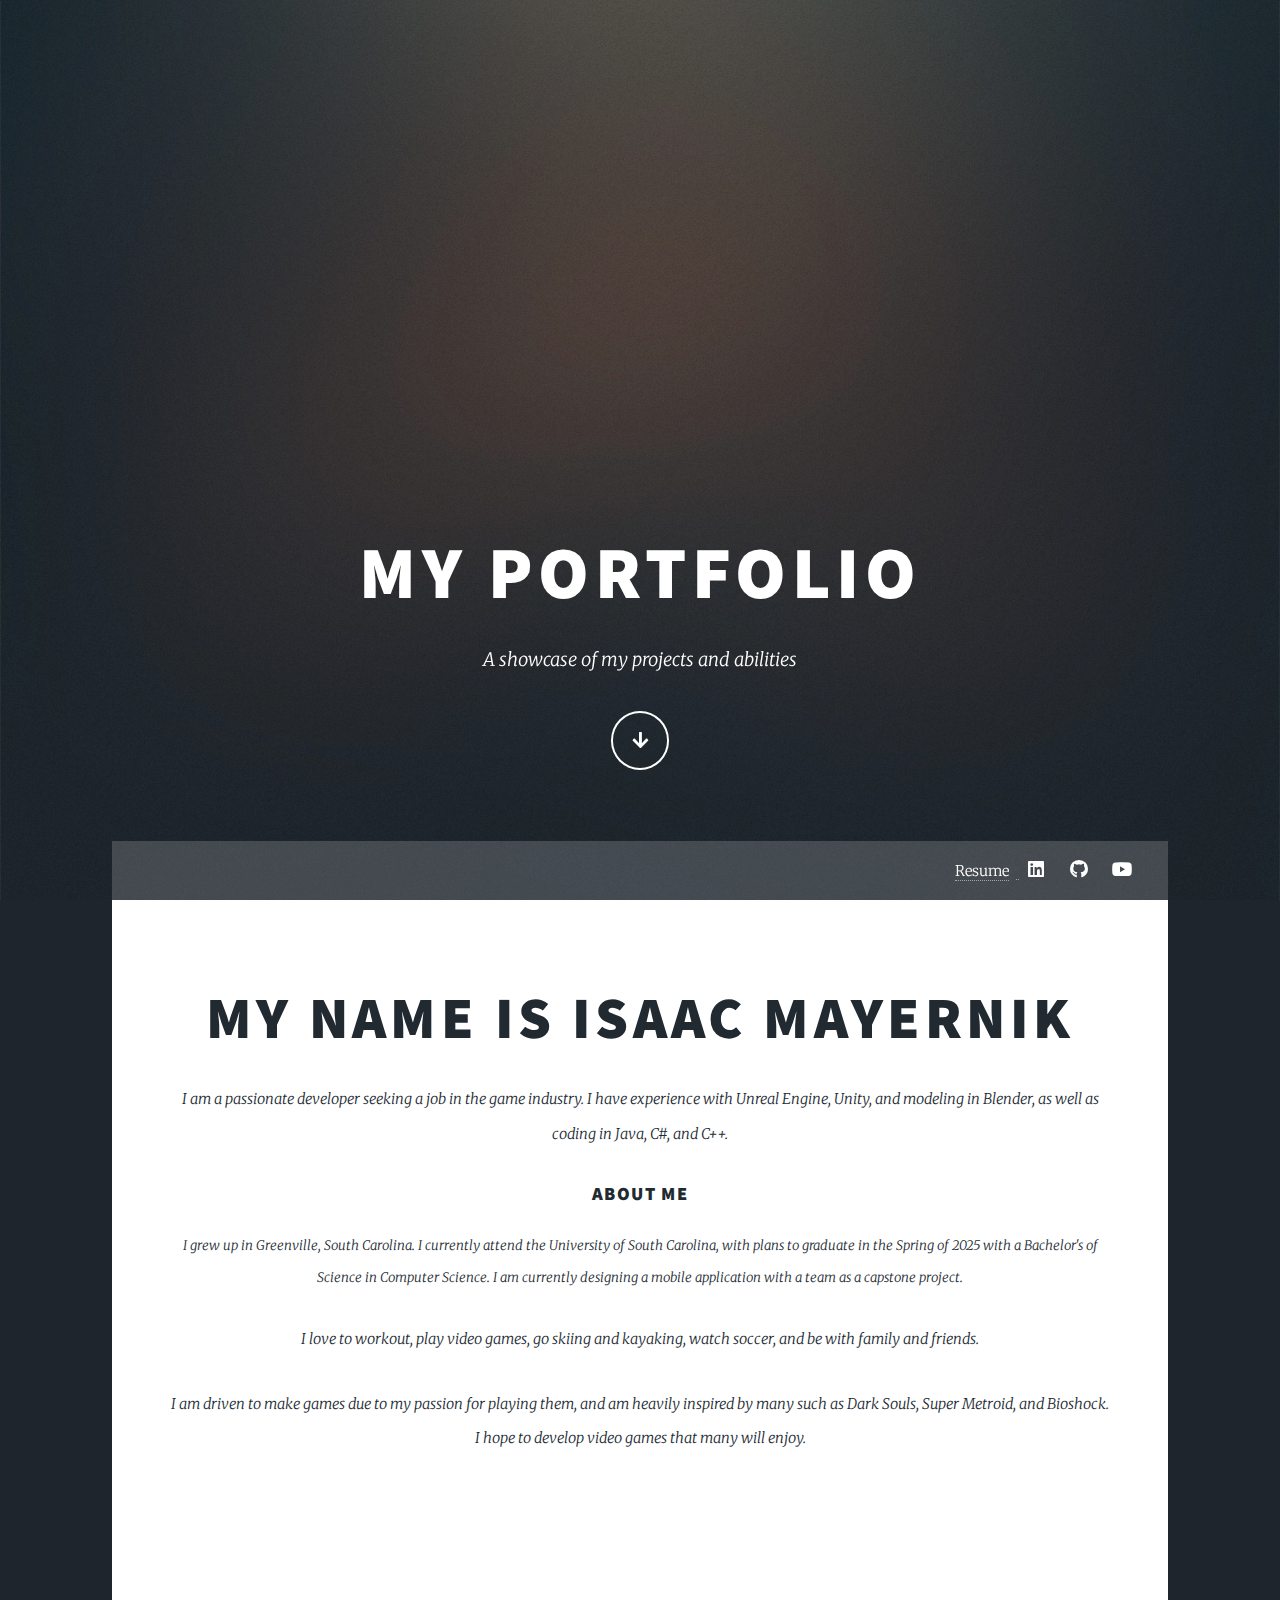
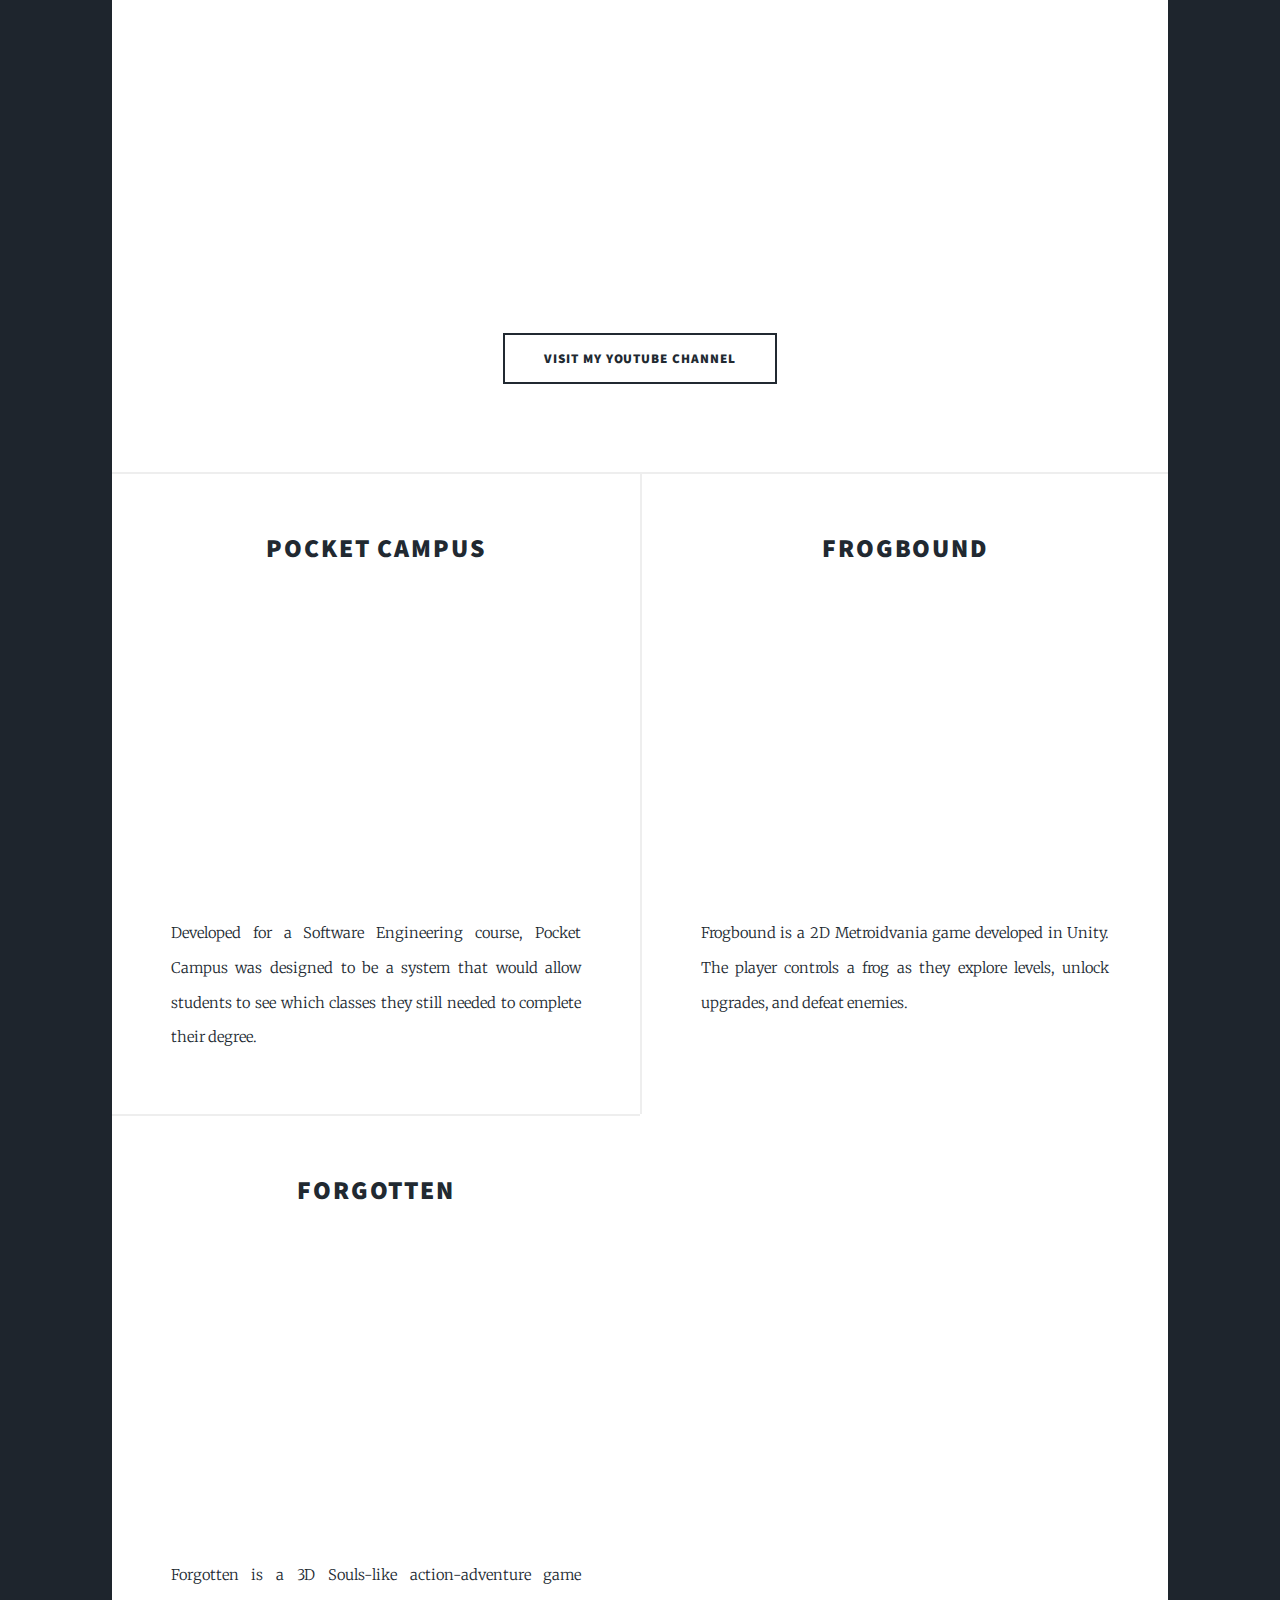
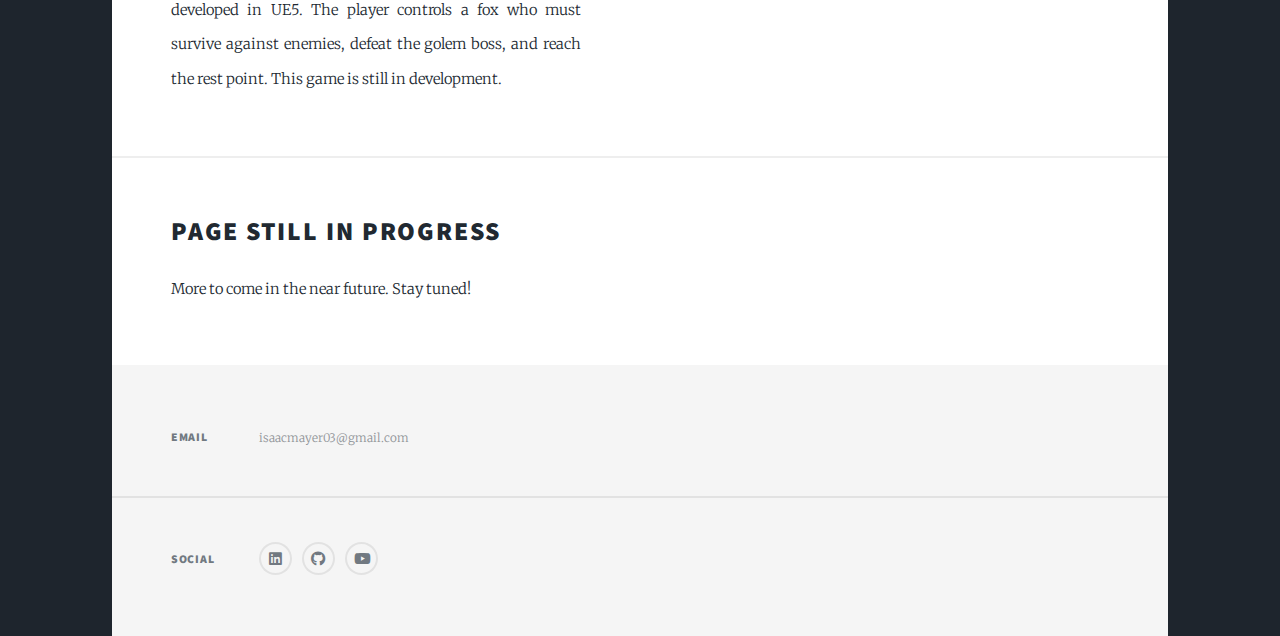
==== index.html @ f982aede "updating" ====
<!DOCTYPE HTML>
<!--
	Massively by HTML5 UP
	html5up.net | @ajlkn
	Free for personal and commercial use under the CCA 3.0 license (html5up.net/license)
-->
<html>
	<head>
		<title>Isaac Mayernik Portfolio</title>
		<meta charset="utf-8" />
		<meta name="viewport" content="width=device-width, initial-scale=1, user-scalable=no" />
		<meta name="description" content="Isaac Mayernik is a software developer specializing in Game Design. View my portfolio and projects.">
		<link rel="stylesheet" href="assets/css/main.css" />
		<noscript><link rel="stylesheet" href="assets/css/noscript.css" /></noscript>
	</head>
	<body class="is-preload">

		<!-- Wrapper -->
			<div id="wrapper" class="fade-in">

				<!-- Intro -->
					<div id="intro">
						<h1>My Portfolio</h1>
						<p>A showcase of my projects and abilities</p>
						<ul class="actions">
							<li><a href="#header" class="button icon solid solo fa-arrow-down scrolly">Continue</a></li>
						</ul>
					</div>

				<!-- Header -->
					<header id="header">
						<a href="index.html" class="logo">My Portfolio</a>
					</header>

				<!-- Nav -->
					<nav id="nav">
						<ul class="links">
						</ul>
						<ul class="icons">
							<li><a href="files/MAYERNIK_RESUME.pdf"><span class="label">Resume</span></li>
							<li><a href="https://www.linkedin.com/in/isaacmayernik/" class="icon brands fa-linkedin"><span class="label">Linked-In</span></a></li>
							<li><a href="https://github.com/isaacmayernik" class="icon brands fa-github"><span class="label">GitHub</span></a></li>
							<li><a href="https://www.youtube.com/@isaacmayernikgames" class="icon brands fa-youtube" title="My GameDev YouTube Channel"><span class="label">YouTube</span></a></li>
						</ul>
					</nav>

				<!-- Main -->
					<div id="main">

						<!-- Featured Post -->
							<article class="post featured">
								<header class="major">
									<h2>My name is Isaac Mayernik</h2>
									<p>I am a passionate developer seeking a job in the game industry. I have experience with Unreal Engine, Unity, and modeling in Blender, as well as coding in Java, C#, and C++. </p>
									<h3>About me</h3>
									<p>I grew up in Greenville, South Carolina. I currently attend the University of South Carolina, with plans to graduate in the Spring of 2025 with a Bachelor's of Science in Computer Science. I am currently designing a mobile application with a team as a capstone project.</p>
									<p>I love to workout, play video games, go skiing and kayaking, watch soccer, and be with family and friends.</p>

									<p>I am driven to make games due to my passion for playing them, and am heavily inspired by many such as Dark Souls, Super Metroid, and Bioshock. I hope to develop video games that many will enjoy.</p>
								</header>
								<iframe class="responsive-iframe" width="720" height="405" src="https://www.youtube.com/embed/nhCrPMYcEA0?si=U0I4fUba8rwcYtNB" title="YouTube video player" frameborder="0" allow="accelerometer; autoplay; clipboard-write; encrypted-media; gyroscope; picture-in-picture; web-share" referrerpolicy="strict-origin-when-cross-origin" allowfullscreen></iframe>
								<ul class="actions special">
									<li><a href="https://www.youtube.com/@isaacmayernikgames" class="button large">Visit My YouTube Channel</a></li>
								</ul>
							</article>

						<!-- Posts -->
							<section class="posts">
								<article>
									<header>
										<h2><a href="https://github.com/isaacmayernik/PocketCampus.git" target="_blank" title="View the Git repo here!">Pocket Campus</a></h2>
									</header>
									<iframe class="responsive-iframe" width="560" height="315" src="https://www.youtube.com/embed/gtNQ_enP0Hw?si=RdaWTysCinrU-VL8" title="YouTube video player" frameborder="0" allow="accelerometer; autoplay; clipboard-write; encrypted-media; gyroscope; picture-in-picture; web-share" referrerpolicy="strict-origin-when-cross-origin" allowfullscreen></iframe>
									<p>Developed for a Software Engineering course, Pocket Campus was designed to be a system that would allow students to see which classes they still needed to complete their degree.</p>
								</article>
								<article>
									<header>
										<h2><a href="https://github.com/isaacmayernik/Frogbound" target="_blank" title="View the Git repo here!">Frogbound</a></h2> 
									</header>
									<iframe class="responsive-iframe" width="560" height="315" src="https://www.youtube.com/embed/ZvhJG5HbMA0?si=htmz5gAlXDHqaXn2" title="YouTube video player" frameborder="0" allow="accelerometer; autoplay; clipboard-write; encrypted-media; gyroscope; picture-in-picture; web-share" referrerpolicy="strict-origin-when-cross-origin" allowfullscreen></iframe>
									<p>Frogbound is a 2D Metroidvania game developed in Unity. 
										The player controls a frog as they explore levels, unlock upgrades, and defeat enemies.</p>
								</article>
								<article>
									<header>
										<h2><a href="https://github.com/isaacmayernik/Forgotten" target="_blank" title="View the Git repo here!">Forgotten</a></h2>
									</header>
									<iframe class="responsive-iframe" width="560" height="315" src="https://www.youtube.com/embed/PGd8BNCph8w?si=koKxl4II_PuZgDqE" title="YouTube video player" frameborder="0" allow="accelerometer; autoplay; clipboard-write; encrypted-media; gyroscope; picture-in-picture; web-share" referrerpolicy="strict-origin-when-cross-origin" allowfullscreen></iframe>
									<p>Forgotten is a 3D Souls-like action-adventure game developed in UE5. 
										The player controls a fox who must survive against enemies, defeat the golem boss, and reach the rest point.
										This game is still in development.</p>
								</article>
								<!-- <article>
									<header>
										<h2><a href="#">Project 4</a></h2>
									</header>
									<a href="#" class="image fit"><img src="images/pic05.jpg" alt="" /></a>
									<p>Project 4 text</p>
								</article> -->
							</section>
						<section id="progress" class="progress">
    							<h2>Page Still in Progress</h2>
   							<p>More to come in the near future. Stay tuned!</p>
						</section>
					</div>
				

				<!-- Footer -->
					<footer id="footer">
						<section class="split contact">
							<section>
								<h3>Email</h3>
								<p>isaacmayer03@gmail.com</p>
							</section>
							<section>
								<h3>Social</h3>
								<ul class="icons alt">
									<li><a href="https://www.linkedin.com/in/isaacmayernik/" class="icon brands fa-linkedin"><span class="label">Linked-In</span></a></li>
									<li><a href="https://github.com/isaacmayernik" class="icon brands fa-github"><span class="label">GitHub</span></a></li>
									<li><a href="https://www.youtube.com/@isaacmayernikgames" class="icon brands fa-youtube"><span class="label">YouTube</span></a></li>
								</ul>
							</section>
						</section>
					</footer>
			</div>

		<!-- Scripts -->
			<script src="assets/js/jquery.min.js"></script>
			<script src="assets/js/jquery.scrollex.min.js"></script>
			<script src="assets/js/jquery.scrolly.min.js"></script>
			<script src="assets/js/browser.min.js"></script>
			<script src="assets/js/breakpoints.min.js"></script>
			<script src="assets/js/util.js"></script>
			<script src="assets/js/main.js"></script>

	</body>
</html>
---- assets/css/main.css ----
@import url(fontawesome-all.min.css);
@import url("https://fonts.googleapis.com/css?family=Merriweather:300,700,300italic,700italic|Source+Sans+Pro:900");

/*
	Massively by HTML5 UP
	html5up.net | @ajlkn
	Free for personal and commercial use under the CCA 3.0 license (html5up.net/license)
*/

html, body, div, span, applet, object,
iframe, h1, h2, h3, h4, h5, h6, p, blockquote,
pre, a, abbr, acronym, address, big, cite,
code, del, dfn, em, img, ins, kbd, q, s, samp,
small, strike, strong, sub, sup, tt, var, b,
u, i, center, dl, dt, dd, ol, ul, li, fieldset,
form, label, legend, table, caption, tbody,
tfoot, thead, tr, th, td, article, aside,
canvas, details, embed, figure, figcaption,
footer, header, hgroup, menu, nav, output, ruby,
section, summary, time, mark, audio, video {
	margin: 0;
	padding: 0;
	border: 0;
	font-size: 100%;
	font: inherit;
	vertical-align: baseline;}

article, aside, details, figcaption, figure,
footer, header, hgroup, menu, nav, section {
	display: block;}

body {
	line-height: 1;
}

ol, ul {
	list-style: none;
}

blockquote, q {
	quotes: none;
}

	blockquote:before, blockquote:after, q:before, q:after {
		content: '';
		content: none;
	}

table {
	border-collapse: collapse;
	border-spacing: 0;
}

body {
	-webkit-text-size-adjust: none;
}

mark {
	background-color: transparent;
	color: inherit;
}

input::-moz-focus-inner {
	border: 0;
	padding: 0;
}

input, select, textarea {
	-moz-appearance: none;
	-webkit-appearance: none;
	-ms-appearance: none;
	appearance: none;
}

/* Basic */

	@-ms-viewport {
		width: device-width;
	}

	body {
		-ms-overflow-style: scrollbar;
	}

	@media screen and (max-width: 480px) {

		html, body {
			min-width: 320px;
		}

	}

	html {
		box-sizing: border-box;
	}

	*, *:before, *:after {
		box-sizing: inherit;
	}

	body {
		background-color: #1e252d;
	}

		body.is-preload *, body.is-preload *:before, body.is-preload *:after {
			-moz-animation: none !important;
			-webkit-animation: none !important;
			-ms-animation: none !important;
			animation: none !important;
			-moz-transition: none !important;
			-webkit-transition: none !important;
			-ms-transition: none !important;
			transition: none !important;
		}

/* Type */

	html {
		font-size: 16pt;
	}

		@media screen and (max-width: 1680px) {

			html {
				font-size: 12pt;
			}

		}

		@media screen and (max-width: 1280px) {

			html {
				font-size: 11pt;
			}

		}

		@media screen and (max-width: 360px) {

			html {
				font-size: 10pt;
			}

		}

	body {
		color: #212931;
	}

	body, input, select, textarea {
		font-family: "Merriweather", Georgia, serif;
		font-weight: 300;
		font-size: 1rem;
		line-height: 2.375;
	}

	a {
		-moz-transition: color 0.2s ease-in-out, background-color 0.2s ease-in-out, border-color 0.2s ease-in-out, box-shadow 0.2s ease-in-out;
		-webkit-transition: color 0.2s ease-in-out, background-color 0.2s ease-in-out, border-color 0.2s ease-in-out, box-shadow 0.2s ease-in-out;
		-ms-transition: color 0.2s ease-in-out, background-color 0.2s ease-in-out, border-color 0.2s ease-in-out, box-shadow 0.2s ease-in-out;
		transition: color 0.2s ease-in-out, background-color 0.2s ease-in-out, border-color 0.2s ease-in-out, box-shadow 0.2s ease-in-out;
		border-bottom: dotted 1px;
		text-decoration: none;
	}

		a:hover {
			border-bottom-color: transparent;
		}

	strong, b {
		font-weight: 600;
	}

	em, i {
		font-style: italic;
	}

	p {
		text-align: justify;
		margin: 0 0 2rem 0;
	}

	h1, h2, h3, h4, h5, h6 {
		font-family: "Source Sans Pro", Helvetica, sans-serif;
		font-weight: 900;
		line-height: 1.5;
		letter-spacing: 0.075em;
		text-transform: uppercase;
		margin: 0 0 1rem 0;
	}

		h1 a, h2 a, h3 a, h4 a, h5 a, h6 a {
			border-bottom: 0;
			color: inherit;
			text-decoration: none;
		}

	h1 {
		font-size: 4rem;
		line-height: 1.1;
		margin: 0 0 2rem 0;
	}

	h2 {
		font-size: 1.75rem;
		line-height: 1.3;
		margin: 0 0 1.5rem 0;
	}

	h3 {
		font-size: 1.25rem;
		margin: 0 0 1.5rem 0;
	}

	h4 {
		font-size: 1rem;
	}

	h5 {
		font-size: 0.9rem;
	}

	h6 {
		font-size: 0.8rem;
	}

	sub {
		font-size: 0.8rem;
		position: relative;
		top: 0.5rem;
	}

	sup {
		font-size: 0.8rem;
		position: relative;
		top: -0.5rem;
	}

	blockquote {
		border-left: solid 4px;
		font-style: italic;
		margin: 0 0 2rem 0;
		padding: 0.5rem 0 0.5rem 2rem;
	}

	code {
		border: solid 2px;
		font-family: "Courier New", monospace;
		font-size: 0.9rem;
		margin: 0 0.25rem;
		padding: 0.25rem 0.65rem;
	}

	pre {
		-webkit-overflow-scrolling: touch;
		font-family: "Courier New", monospace;
		font-size: 0.9rem;
		margin: 0 0 2rem 0;
	}

		pre code {
			display: block;
			line-height: 1.75;
			padding: 1rem 1.5rem;
			overflow-x: auto;
		}

	hr {
		border: 0;
		border-bottom: solid 2px;
		margin: 3rem 0;
	}

		hr.major {
			margin: 5rem 0;
		}

	.align-left {
		text-align: left;
	}

	.align-center {
		text-align: center;
	}

	.align-right {
		text-align: right;
	}

	input, select, textarea {
		color: #212931;
	}

	a {
		color: #212931;
		border-bottom-color: rgba(33, 41, 49, 0.5);
	}

		a:hover {
			border-bottom-color: transparent;
			color: #18bfef !important;
		}

	strong, b {
		color: #212931;
	}

	h1, h2, h3, h4, h5, h6 {
		color: #212931;
	}

	blockquote {
		border-left-color: #eeeeee;
	}

	code {
		background: rgba(220, 220, 220, 0.25);
		border-color: #eeeeee;
	}

	hr {
		border-bottom-color: #eeeeee;
	}

/* Row */

	.row {
		display: flex;
		flex-wrap: wrap;
		box-sizing: border-box;
		align-items: stretch;
	}

		.row > * {
			box-sizing: border-box;
		}

		.row.gtr-uniform > * > :last-child {
			margin-bottom: 0;
		}

		.row.aln-left {
			justify-content: flex-start;
		}

		.row.aln-center {
			justify-content: center;
		}

		.row.aln-right {
			justify-content: flex-end;
		}

		.row.aln-top {
			align-items: flex-start;
		}

		.row.aln-middle {
			align-items: center;
		}

		.row.aln-bottom {
			align-items: flex-end;
		}

		.row > .imp {
			order: -1;
		}

		.row > .col-1 {
			width: 8.33333%;
		}

		.row > .off-1 {
			margin-left: 8.33333%;
		}

		.row > .col-2 {
			width: 16.66667%;
		}

		.row > .off-2 {
			margin-left: 16.66667%;
		}

		.row > .col-3 {
			width: 25%;
		}

		.row > .off-3 {
			margin-left: 25%;
		}

		.row > .col-4 {
			width: 33.33333%;
		}

		.row > .off-4 {
			margin-left: 33.33333%;
		}

		.row > .col-5 {
			width: 41.66667%;
		}

		.row > .off-5 {
			margin-left: 41.66667%;
		}

		.row > .col-6 {
			width: 50%;
		}

		.row > .off-6 {
			margin-left: 50%;
		}

		.row > .col-7 {
			width: 58.33333%;
		}

		.row > .off-7 {
			margin-left: 58.33333%;
		}

		.row > .col-8 {
			width: 66.66667%;
		}

		.row > .off-8 {
			margin-left: 66.66667%;
		}

		.row > .col-9 {
			width: 75%;
		}

		.row > .off-9 {
			margin-left: 75%;
		}

		.row > .col-10 {
			width: 83.33333%;
		}

		.row > .off-10 {
			margin-left: 83.33333%;
		}

		.row > .col-11 {
			width: 91.66667%;
		}

		.row > .off-11 {
			margin-left: 91.66667%;
		}

		.row > .col-12 {
			width: 100%;
		}

		.row > .off-12 {
			margin-left: 100%;
		}

		.row.gtr-0 {
			margin-top: 0;
			margin-left: 0rem;
		}

			.row.gtr-0 > * {
				padding: 0 0 0 0rem;
			}

			.row.gtr-0.gtr-uniform {
				margin-top: 0rem;
			}

				.row.gtr-0.gtr-uniform > * {
					padding-top: 0rem;
				}

		.row.gtr-25 {
			margin-top: 0;
			margin-left: -0.375rem;
		}

			.row.gtr-25 > * {
				padding: 0 0 0 0.375rem;
			}

			.row.gtr-25.gtr-uniform {
				margin-top: -0.375rem;
			}

				.row.gtr-25.gtr-uniform > * {
					padding-top: 0.375rem;
				}

		.row.gtr-50 {
			margin-top: 0;
			margin-left: -0.75rem;
		}

			.row.gtr-50 > * {
				padding: 0 0 0 0.75rem;
			}

			.row.gtr-50.gtr-uniform {
				margin-top: -0.75rem;
			}

				.row.gtr-50.gtr-uniform > * {
					padding-top: 0.75rem;
				}

		.row {
			margin-top: 0;
			margin-left: -1.5rem;
		}

			.row > * {
				padding: 0 0 0 1.5rem;
			}

			.row.gtr-uniform {
				margin-top: -1.5rem;
			}

				.row.gtr-uniform > * {
					padding-top: 1.5rem;
				}

		.row.gtr-150 {
			margin-top: 0;
			margin-left: -2.25rem;
		}

			.row.gtr-150 > * {
				padding: 0 0 0 2.25rem;
			}

			.row.gtr-150.gtr-uniform {
				margin-top: -2.25rem;
			}

				.row.gtr-150.gtr-uniform > * {
					padding-top: 2.25rem;
				}

		.row.gtr-200 {
			margin-top: 0;
			margin-left: -3rem;
		}

			.row.gtr-200 > * {
				padding: 0 0 0 3rem;
			}

			.row.gtr-200.gtr-uniform {
				margin-top: -3rem;
			}

				.row.gtr-200.gtr-uniform > * {
					padding-top: 3rem;
				}

		@media screen and (max-width: 1680px) {

			.row {
				display: flex;
				flex-wrap: wrap;
				box-sizing: border-box;
				align-items: stretch;
			}

				.row > * {
					box-sizing: border-box;
				}

				.row.gtr-uniform > * > :last-child {
					margin-bottom: 0;
				}

				.row.aln-left {
					justify-content: flex-start;
				}

				.row.aln-center {
					justify-content: center;
				}

				.row.aln-right {
					justify-content: flex-end;
				}

				.row.aln-top {
					align-items: flex-start;
				}

				.row.aln-middle {
					align-items: center;
				}

				.row.aln-bottom {
					align-items: flex-end;
				}

				.row > .imp-xlarge {
					order: -1;
				}

				.row > .col-1-xlarge {
					width: 8.33333%;
				}

				.row > .off-1-xlarge {
					margin-left: 8.33333%;
				}

				.row > .col-2-xlarge {
					width: 16.66667%;
				}

				.row > .off-2-xlarge {
					margin-left: 16.66667%;
				}

				.row > .col-3-xlarge {
					width: 25%;
				}

				.row > .off-3-xlarge {
					margin-left: 25%;
				}

				.row > .col-4-xlarge {
					width: 33.33333%;
				}

				.row > .off-4-xlarge {
					margin-left: 33.33333%;
				}

				.row > .col-5-xlarge {
					width: 41.66667%;
				}

				.row > .off-5-xlarge {
					margin-left: 41.66667%;
				}

				.row > .col-6-xlarge {
					width: 50%;
				}

				.row > .off-6-xlarge {
					margin-left: 50%;
				}

				.row > .col-7-xlarge {
					width: 58.33333%;
				}

				.row > .off-7-xlarge {
					margin-left: 58.33333%;
				}

				.row > .col-8-xlarge {
					width: 66.66667%;
				}

				.row > .off-8-xlarge {
					margin-left: 66.66667%;
				}

				.row > .col-9-xlarge {
					width: 75%;
				}

				.row > .off-9-xlarge {
					margin-left: 75%;
				}

				.row > .col-10-xlarge {
					width: 83.33333%;
				}

				.row > .off-10-xlarge {
					margin-left: 83.33333%;
				}

				.row > .col-11-xlarge {
					width: 91.66667%;
				}

				.row > .off-11-xlarge {
					margin-left: 91.66667%;
				}

				.row > .col-12-xlarge {
					width: 100%;
				}

				.row > .off-12-xlarge {
					margin-left: 100%;
				}

				.row.gtr-0 {
					margin-top: 0;
					margin-left: 0rem;
				}

					.row.gtr-0 > * {
						padding: 0 0 0 0rem;
					}

					.row.gtr-0.gtr-uniform {
						margin-top: 0rem;
					}

						.row.gtr-0.gtr-uniform > * {
							padding-top: 0rem;
						}

				.row.gtr-25 {
					margin-top: 0;
					margin-left: -0.375rem;
				}

					.row.gtr-25 > * {
						padding: 0 0 0 0.375rem;
					}

					.row.gtr-25.gtr-uniform {
						margin-top: -0.375rem;
					}

						.row.gtr-25.gtr-uniform > * {
							padding-top: 0.375rem;
						}

				.row.gtr-50 {
					margin-top: 0;
					margin-left: -0.75rem;
				}

					.row.gtr-50 > * {
						padding: 0 0 0 0.75rem;
					}

					.row.gtr-50.gtr-uniform {
						margin-top: -0.75rem;
					}

						.row.gtr-50.gtr-uniform > * {
							padding-top: 0.75rem;
						}

				.row {
					margin-top: 0;
					margin-left: -1.5rem;
				}

					.row > * {
						padding: 0 0 0 1.5rem;
					}

					.row.gtr-uniform {
						margin-top: -1.5rem;
					}

						.row.gtr-uniform > * {
							padding-top: 1.5rem;
						}

				.row.gtr-150 {
					margin-top: 0;
					margin-left: -2.25rem;
				}

					.row.gtr-150 > * {
						padding: 0 0 0 2.25rem;
					}

					.row.gtr-150.gtr-uniform {
						margin-top: -2.25rem;
					}

						.row.gtr-150.gtr-uniform > * {
							padding-top: 2.25rem;
						}

				.row.gtr-200 {
					margin-top: 0;
					margin-left: -3rem;
				}

					.row.gtr-200 > * {
						padding: 0 0 0 3rem;
					}

					.row.gtr-200.gtr-uniform {
						margin-top: -3rem;
					}

						.row.gtr-200.gtr-uniform > * {
							padding-top: 3rem;
						}

		}

		@media screen and (max-width: 1280px) {

			.row {
				display: flex;
				flex-wrap: wrap;
				box-sizing: border-box;
				align-items: stretch;
			}

				.row > * {
					box-sizing: border-box;
				}

				.row.gtr-uniform > * > :last-child {
					margin-bottom: 0;
				}

				.row.aln-left {
					justify-content: flex-start;
				}

				.row.aln-center {
					justify-content: center;
				}

				.row.aln-right {
					justify-content: flex-end;
				}

				.row.aln-top {
					align-items: flex-start;
				}

				.row.aln-middle {
					align-items: center;
				}

				.row.aln-bottom {
					align-items: flex-end;
				}

				.row > .imp-large {
					order: -1;
				}

				.row > .col-1-large {
					width: 8.33333%;
				}

				.row > .off-1-large {
					margin-left: 8.33333%;
				}

				.row > .col-2-large {
					width: 16.66667%;
				}

				.row > .off-2-large {
					margin-left: 16.66667%;
				}

				.row > .col-3-large {
					width: 25%;
				}

				.row > .off-3-large {
					margin-left: 25%;
				}

				.row > .col-4-large {
					width: 33.33333%;
				}

				.row > .off-4-large {
					margin-left: 33.33333%;
				}

				.row > .col-5-large {
					width: 41.66667%;
				}

				.row > .off-5-large {
					margin-left: 41.66667%;
				}

				.row > .col-6-large {
					width: 50%;
				}

				.row > .off-6-large {
					margin-left: 50%;
				}

				.row > .col-7-large {
					width: 58.33333%;
				}

				.row > .off-7-large {
					margin-left: 58.33333%;
				}

				.row > .col-8-large {
					width: 66.66667%;
				}

				.row > .off-8-large {
					margin-left: 66.66667%;
				}

				.row > .col-9-large {
					width: 75%;
				}

				.row > .off-9-large {
					margin-left: 75%;
				}

				.row > .col-10-large {
					width: 83.33333%;
				}

				.row > .off-10-large {
					margin-left: 83.33333%;
				}

				.row > .col-11-large {
					width: 91.66667%;
				}

				.row > .off-11-large {
					margin-left: 91.66667%;
				}

				.row > .col-12-large {
					width: 100%;
				}

				.row > .off-12-large {
					margin-left: 100%;
				}

				.row.gtr-0 {
					margin-top: 0;
					margin-left: 0rem;
				}

					.row.gtr-0 > * {
						padding: 0 0 0 0rem;
					}

					.row.gtr-0.gtr-uniform {
						margin-top: 0rem;
					}

						.row.gtr-0.gtr-uniform > * {
							padding-top: 0rem;
						}

				.row.gtr-25 {
					margin-top: 0;
					margin-left: -0.375rem;
				}

					.row.gtr-25 > * {
						padding: 0 0 0 0.375rem;
					}

					.row.gtr-25.gtr-uniform {
						margin-top: -0.375rem;
					}

						.row.gtr-25.gtr-uniform > * {
							padding-top: 0.375rem;
						}

				.row.gtr-50 {
					margin-top: 0;
					margin-left: -0.75rem;
				}

					.row.gtr-50 > * {
						padding: 0 0 0 0.75rem;
					}

					.row.gtr-50.gtr-uniform {
						margin-top: -0.75rem;
					}

						.row.gtr-50.gtr-uniform > * {
							padding-top: 0.75rem;
						}

				.row {
					margin-top: 0;
					margin-left: -1.5rem;
				}

					.row > * {
						padding: 0 0 0 1.5rem;
					}

					.row.gtr-uniform {
						margin-top: -1.5rem;
					}

						.row.gtr-uniform > * {
							padding-top: 1.5rem;
						}

				.row.gtr-150 {
					margin-top: 0;
					margin-left: -2.25rem;
				}

					.row.gtr-150 > * {
						padding: 0 0 0 2.25rem;
					}

					.row.gtr-150.gtr-uniform {
						margin-top: -2.25rem;
					}

						.row.gtr-150.gtr-uniform > * {
							padding-top: 2.25rem;
						}

				.row.gtr-200 {
					margin-top: 0;
					margin-left: -3rem;
				}

					.row.gtr-200 > * {
						padding: 0 0 0 3rem;
					}

					.row.gtr-200.gtr-uniform {
						margin-top: -3rem;
					}

						.row.gtr-200.gtr-uniform > * {
							padding-top: 3rem;
						}

		}

		@media screen and (max-width: 980px) {

			.row {
				display: flex;
				flex-wrap: wrap;
				box-sizing: border-box;
				align-items: stretch;
			}

				.row > * {
					box-sizing: border-box;
				}

				.row.gtr-uniform > * > :last-child {
					margin-bottom: 0;
				}

				.row.aln-left {
					justify-content: flex-start;
				}

				.row.aln-center {
					justify-content: center;
				}

				.row.aln-right {
					justify-content: flex-end;
				}

				.row.aln-top {
					align-items: flex-start;
				}

				.row.aln-middle {
					align-items: center;
				}

				.row.aln-bottom {
					align-items: flex-end;
				}

				.row > .imp-medium {
					order: -1;
				}

				.row > .col-1-medium {
					width: 8.33333%;
				}

				.row > .off-1-medium {
					margin-left: 8.33333%;
				}

				.row > .col-2-medium {
					width: 16.66667%;
				}

				.row > .off-2-medium {
					margin-left: 16.66667%;
				}

				.row > .col-3-medium {
					width: 25%;
				}

				.row > .off-3-medium {
					margin-left: 25%;
				}

				.row > .col-4-medium {
					width: 33.33333%;
				}

				.row > .off-4-medium {
					margin-left: 33.33333%;
				}

				.row > .col-5-medium {
					width: 41.66667%;
				}

				.row > .off-5-medium {
					margin-left: 41.66667%;
				}

				.row > .col-6-medium {
					width: 50%;
				}

				.row > .off-6-medium {
					margin-left: 50%;
				}

				.row > .col-7-medium {
					width: 58.33333%;
				}

				.row > .off-7-medium {
					margin-left: 58.33333%;
				}

				.row > .col-8-medium {
					width: 66.66667%;
				}

				.row > .off-8-medium {
					margin-left: 66.66667%;
				}

				.row > .col-9-medium {
					width: 75%;
				}

				.row > .off-9-medium {
					margin-left: 75%;
				}

				.row > .col-10-medium {
					width: 83.33333%;
				}

				.row > .off-10-medium {
					margin-left: 83.33333%;
				}

				.row > .col-11-medium {
					width: 91.66667%;
				}

				.row > .off-11-medium {
					margin-left: 91.66667%;
				}

				.row > .col-12-medium {
					width: 100%;
				}

				.row > .off-12-medium {
					margin-left: 100%;
				}

				.row.gtr-0 {
					margin-top: 0;
					margin-left: 0rem;
				}

					.row.gtr-0 > * {
						padding: 0 0 0 0rem;
					}

					.row.gtr-0.gtr-uniform {
						margin-top: 0rem;
					}

						.row.gtr-0.gtr-uniform > * {
							padding-top: 0rem;
						}

				.row.gtr-25 {
					margin-top: 0;
					margin-left: -0.375rem;
				}

					.row.gtr-25 > * {
						padding: 0 0 0 0.375rem;
					}

					.row.gtr-25.gtr-uniform {
						margin-top: -0.375rem;
					}

						.row.gtr-25.gtr-uniform > * {
							padding-top: 0.375rem;
						}

				.row.gtr-50 {
					margin-top: 0;
					margin-left: -0.75rem;
				}

					.row.gtr-50 > * {
						padding: 0 0 0 0.75rem;
					}

					.row.gtr-50.gtr-uniform {
						margin-top: -0.75rem;
					}

						.row.gtr-50.gtr-uniform > * {
							padding-top: 0.75rem;
						}

				.row {
					margin-top: 0;
					margin-left: -1.5rem;
				}

					.row > * {
						padding: 0 0 0 1.5rem;
					}

					.row.gtr-uniform {
						margin-top: -1.5rem;
					}

						.row.gtr-uniform > * {
							padding-top: 1.5rem;
						}

				.row.gtr-150 {
					margin-top: 0;
					margin-left: -2.25rem;
				}

					.row.gtr-150 > * {
						padding: 0 0 0 2.25rem;
					}

					.row.gtr-150.gtr-uniform {
						margin-top: -2.25rem;
					}

						.row.gtr-150.gtr-uniform > * {
							padding-top: 2.25rem;
						}

				.row.gtr-200 {
					margin-top: 0;
					margin-left: -3rem;
				}

					.row.gtr-200 > * {
						padding: 0 0 0 3rem;
					}

					.row.gtr-200.gtr-uniform {
						margin-top: -3rem;
					}

						.row.gtr-200.gtr-uniform > * {
							padding-top: 3rem;
						}

		}

		@media screen and (max-width: 736px) {

			.row {
				display: flex;
				flex-wrap: wrap;
				box-sizing: border-box;
				align-items: stretch;
			}

				.row > * {
					box-sizing: border-box;
				}

				.row.gtr-uniform > * > :last-child {
					margin-bottom: 0;
				}

				.row.aln-left {
					justify-content: flex-start;
				}

				.row.aln-center {
					justify-content: center;
				}

				.row.aln-right {
					justify-content: flex-end;
				}

				.row.aln-top {
					align-items: flex-start;
				}

				.row.aln-middle {
					align-items: center;
				}

				.row.aln-bottom {
					align-items: flex-end;
				}

				.row > .imp-small {
					order: -1;
				}

				.row > .col-1-small {
					width: 8.33333%;
				}

				.row > .off-1-small {
					margin-left: 8.33333%;
				}

				.row > .col-2-small {
					width: 16.66667%;
				}

				.row > .off-2-small {
					margin-left: 16.66667%;
				}

				.row > .col-3-small {
					width: 25%;
				}

				.row > .off-3-small {
					margin-left: 25%;
				}

				.row > .col-4-small {
					width: 33.33333%;
				}

				.row > .off-4-small {
					margin-left: 33.33333%;
				}

				.row > .col-5-small {
					width: 41.66667%;
				}

				.row > .off-5-small {
					margin-left: 41.66667%;
				}

				.row > .col-6-small {
					width: 50%;
				}

				.row > .off-6-small {
					margin-left: 50%;
				}

				.row > .col-7-small {
					width: 58.33333%;
				}

				.row > .off-7-small {
					margin-left: 58.33333%;
				}

				.row > .col-8-small {
					width: 66.66667%;
				}

				.row > .off-8-small {
					margin-left: 66.66667%;
				}

				.row > .col-9-small {
					width: 75%;
				}

				.row > .off-9-small {
					margin-left: 75%;
				}

				.row > .col-10-small {
					width: 83.33333%;
				}

				.row > .off-10-small {
					margin-left: 83.33333%;
				}

				.row > .col-11-small {
					width: 91.66667%;
				}

				.row > .off-11-small {
					margin-left: 91.66667%;
				}

				.row > .col-12-small {
					width: 100%;
				}

				.row > .off-12-small {
					margin-left: 100%;
				}

				.row.gtr-0 {
					margin-top: 0;
					margin-left: 0rem;
				}

					.row.gtr-0 > * {
						padding: 0 0 0 0rem;
					}

					.row.gtr-0.gtr-uniform {
						margin-top: 0rem;
					}

						.row.gtr-0.gtr-uniform > * {
							padding-top: 0rem;
						}

				.row.gtr-25 {
					margin-top: 0;
					margin-left: -0.375rem;
				}

					.row.gtr-25 > * {
						padding: 0 0 0 0.375rem;
					}

					.row.gtr-25.gtr-uniform {
						margin-top: -0.375rem;
					}

						.row.gtr-25.gtr-uniform > * {
							padding-top: 0.375rem;
						}

				.row.gtr-50 {
					margin-top: 0;
					margin-left: -0.75rem;
				}

					.row.gtr-50 > * {
						padding: 0 0 0 0.75rem;
					}

					.row.gtr-50.gtr-uniform {
						margin-top: -0.75rem;
					}

						.row.gtr-50.gtr-uniform > * {
							padding-top: 0.75rem;
						}

				.row {
					margin-top: 0;
					margin-left: -1.5rem;
				}

					.row > * {
						padding: 0 0 0 1.5rem;
					}

					.row.gtr-uniform {
						margin-top: -1.5rem;
					}

						.row.gtr-uniform > * {
							padding-top: 1.5rem;
						}

				.row.gtr-150 {
					margin-top: 0;
					margin-left: -2.25rem;
				}

					.row.gtr-150 > * {
						padding: 0 0 0 2.25rem;
					}

					.row.gtr-150.gtr-uniform {
						margin-top: -2.25rem;
					}

						.row.gtr-150.gtr-uniform > * {
							padding-top: 2.25rem;
						}

				.row.gtr-200 {
					margin-top: 0;
					margin-left: -3rem;
				}

					.row.gtr-200 > * {
						padding: 0 0 0 3rem;
					}

					.row.gtr-200.gtr-uniform {
						margin-top: -3rem;
					}

						.row.gtr-200.gtr-uniform > * {
							padding-top: 3rem;
						}

		}

		@media screen and (max-width: 480px) {

			.row {
				display: flex;
				flex-wrap: wrap;
				box-sizing: border-box;
				align-items: stretch;
			}

				.row > * {
					box-sizing: border-box;
				}

				.row.gtr-uniform > * > :last-child {
					margin-bottom: 0;
				}

				.row.aln-left {
					justify-content: flex-start;
				}

				.row.aln-center {
					justify-content: center;
				}

				.row.aln-right {
					justify-content: flex-end;
				}

				.row.aln-top {
					align-items: flex-start;
				}

				.row.aln-middle {
					align-items: center;
				}

				.row.aln-bottom {
					align-items: flex-end;
				}

				.row > .imp-xsmall {
					order: -1;
				}

				.row > .col-1-xsmall {
					width: 8.33333%;
				}

				.row > .off-1-xsmall {
					margin-left: 8.33333%;
				}

				.row > .col-2-xsmall {
					width: 16.66667%;
				}

				.row > .off-2-xsmall {
					margin-left: 16.66667%;
				}

				.row > .col-3-xsmall {
					width: 25%;
				}

				.row > .off-3-xsmall {
					margin-left: 25%;
				}

				.row > .col-4-xsmall {
					width: 33.33333%;
				}

				.row > .off-4-xsmall {
					margin-left: 33.33333%;
				}

				.row > .col-5-xsmall {
					width: 41.66667%;
				}

				.row > .off-5-xsmall {
					margin-left: 41.66667%;
				}

				.row > .col-6-xsmall {
					width: 50%;
				}

				.row > .off-6-xsmall {
					margin-left: 50%;
				}

				.row > .col-7-xsmall {
					width: 58.33333%;
				}

				.row > .off-7-xsmall {
					margin-left: 58.33333%;
				}

				.row > .col-8-xsmall {
					width: 66.66667%;
				}

				.row > .off-8-xsmall {
					margin-left: 66.66667%;
				}

				.row > .col-9-xsmall {
					width: 75%;
				}

				.row > .off-9-xsmall {
					margin-left: 75%;
				}

				.row > .col-10-xsmall {
					width: 83.33333%;
				}

				.row > .off-10-xsmall {
					margin-left: 83.33333%;
				}

				.row > .col-11-xsmall {
					width: 91.66667%;
				}

				.row > .off-11-xsmall {
					margin-left: 91.66667%;
				}

				.row > .col-12-xsmall {
					width: 100%;
				}

				.row > .off-12-xsmall {
					margin-left: 100%;
				}

				.row.gtr-0 {
					margin-top: 0;
					margin-left: 0rem;
				}

					.row.gtr-0 > * {
						padding: 0 0 0 0rem;
					}

					.row.gtr-0.gtr-uniform {
						margin-top: 0rem;
					}

						.row.gtr-0.gtr-uniform > * {
							padding-top: 0rem;
						}

				.row.gtr-25 {
					margin-top: 0;
					margin-left: -0.375rem;
				}

					.row.gtr-25 > * {
						padding: 0 0 0 0.375rem;
					}

					.row.gtr-25.gtr-uniform {
						margin-top: -0.375rem;
					}

						.row.gtr-25.gtr-uniform > * {
							padding-top: 0.375rem;
						}

				.row.gtr-50 {
					margin-top: 0;
					margin-left: -0.75rem;
				}

					.row.gtr-50 > * {
						padding: 0 0 0 0.75rem;
					}

					.row.gtr-50.gtr-uniform {
						margin-top: -0.75rem;
					}

						.row.gtr-50.gtr-uniform > * {
							padding-top: 0.75rem;
						}

				.row {
					margin-top: 0;
					margin-left: -1.5rem;
				}

					.row > * {
						padding: 0 0 0 1.5rem;
					}

					.row.gtr-uniform {
						margin-top: -1.5rem;
					}

						.row.gtr-uniform > * {
							padding-top: 1.5rem;
						}

				.row.gtr-150 {
					margin-top: 0;
					margin-left: -2.25rem;
				}

					.row.gtr-150 > * {
						padding: 0 0 0 2.25rem;
					}

					.row.gtr-150.gtr-uniform {
						margin-top: -2.25rem;
					}

						.row.gtr-150.gtr-uniform > * {
							padding-top: 2.25rem;
						}

				.row.gtr-200 {
					margin-top: 0;
					margin-left: -3rem;
				}

					.row.gtr-200 > * {
						padding: 0 0 0 3rem;
					}

					.row.gtr-200.gtr-uniform {
						margin-top: -3rem;
					}

						.row.gtr-200.gtr-uniform > * {
							padding-top: 3rem;
						}

		}

		@media screen and (max-width: 360px) {

			.row {
				display: flex;
				flex-wrap: wrap;
				box-sizing: border-box;
				align-items: stretch;
			}

				.row > * {
					box-sizing: border-box;
				}

				.row.gtr-uniform > * > :last-child {
					margin-bottom: 0;
				}

				.row.aln-left {
					justify-content: flex-start;
				}

				.row.aln-center {
					justify-content: center;
				}

				.row.aln-right {
					justify-content: flex-end;
				}

				.row.aln-top {
					align-items: flex-start;
				}

				.row.aln-middle {
					align-items: center;
				}

				.row.aln-bottom {
					align-items: flex-end;
				}

				.row > .imp-xxsmall {
					order: -1;
				}

				.row > .col-1-xxsmall {
					width: 8.33333%;
				}

				.row > .off-1-xxsmall {
					margin-left: 8.33333%;
				}

				.row > .col-2-xxsmall {
					width: 16.66667%;
				}

				.row > .off-2-xxsmall {
					margin-left: 16.66667%;
				}

				.row > .col-3-xxsmall {
					width: 25%;
				}

				.row > .off-3-xxsmall {
					margin-left: 25%;
				}

				.row > .col-4-xxsmall {
					width: 33.33333%;
				}

				.row > .off-4-xxsmall {
					margin-left: 33.33333%;
				}

				.row > .col-5-xxsmall {
					width: 41.66667%;
				}

				.row > .off-5-xxsmall {
					margin-left: 41.66667%;
				}

				.row > .col-6-xxsmall {
					width: 50%;
				}

				.row > .off-6-xxsmall {
					margin-left: 50%;
				}

				.row > .col-7-xxsmall {
					width: 58.33333%;
				}

				.row > .off-7-xxsmall {
					margin-left: 58.33333%;
				}

				.row > .col-8-xxsmall {
					width: 66.66667%;
				}

				.row > .off-8-xxsmall {
					margin-left: 66.66667%;
				}

				.row > .col-9-xxsmall {
					width: 75%;
				}

				.row > .off-9-xxsmall {
					margin-left: 75%;
				}

				.row > .col-10-xxsmall {
					width: 83.33333%;
				}

				.row > .off-10-xxsmall {
					margin-left: 83.33333%;
				}

				.row > .col-11-xxsmall {
					width: 91.66667%;
				}

				.row > .off-11-xxsmall {
					margin-left: 91.66667%;
				}

				.row > .col-12-xxsmall {
					width: 100%;
				}

				.row > .off-12-xxsmall {
					margin-left: 100%;
				}

				.row.gtr-0 {
					margin-top: 0;
					margin-left: 0rem;
				}

					.row.gtr-0 > * {
						padding: 0 0 0 0rem;
					}

					.row.gtr-0.gtr-uniform {
						margin-top: 0rem;
					}

						.row.gtr-0.gtr-uniform > * {
							padding-top: 0rem;
						}

				.row.gtr-25 {
					margin-top: 0;
					margin-left: -0.375rem;
				}

					.row.gtr-25 > * {
						padding: 0 0 0 0.375rem;
					}

					.row.gtr-25.gtr-uniform {
						margin-top: -0.375rem;
					}

						.row.gtr-25.gtr-uniform > * {
							padding-top: 0.375rem;
						}

				.row.gtr-50 {
					margin-top: 0;
					margin-left: -0.75rem;
				}

					.row.gtr-50 > * {
						padding: 0 0 0 0.75rem;
					}

					.row.gtr-50.gtr-uniform {
						margin-top: -0.75rem;
					}

						.row.gtr-50.gtr-uniform > * {
							padding-top: 0.75rem;
						}

				.row {
					margin-top: 0;
					margin-left: -1.5rem;
				}

					.row > * {
						padding: 0 0 0 1.5rem;
					}

					.row.gtr-uniform {
						margin-top: -1.5rem;
					}

						.row.gtr-uniform > * {
							padding-top: 1.5rem;
						}

				.row.gtr-150 {
					margin-top: 0;
					margin-left: -2.25rem;
				}

					.row.gtr-150 > * {
						padding: 0 0 0 2.25rem;
					}

					.row.gtr-150.gtr-uniform {
						margin-top: -2.25rem;
					}

						.row.gtr-150.gtr-uniform > * {
							padding-top: 2.25rem;
						}

				.row.gtr-200 {
					margin-top: 0;
					margin-left: -3rem;
				}

					.row.gtr-200 > * {
						padding: 0 0 0 3rem;
					}

					.row.gtr-200.gtr-uniform {
						margin-top: -3rem;
					}

						.row.gtr-200.gtr-uniform > * {
							padding-top: 3rem;
						}

		}

/* Box */

	.box {
		border: solid 2px;
		margin-bottom: 2rem;
		padding: 1.5rem;
	}

		.box > :last-child,
		.box > :last-child > :last-child,
		.box > :last-child > :last-child > :last-child {
			margin-bottom: 0;
		}

		.box.alt {
			border: 0;
			border-radius: 0;
			padding: 0;
		}

	.box {
		border-color: #eeeeee;
	}

/* Button */

	input[type="submit"],
	input[type="reset"],
	input[type="button"],
	button,
	.button {
		-moz-appearance: none;
		-webkit-appearance: none;
		-ms-appearance: none;
		appearance: none;
		-moz-transition: background-color 0.2s ease-in-out, box-shadow 0.2s ease-in-out, color 0.2s ease-in-out;
		-webkit-transition: background-color 0.2s ease-in-out, box-shadow 0.2s ease-in-out, color 0.2s ease-in-out;
		-ms-transition: background-color 0.2s ease-in-out, box-shadow 0.2s ease-in-out, color 0.2s ease-in-out;
		transition: background-color 0.2s ease-in-out, box-shadow 0.2s ease-in-out, color 0.2s ease-in-out;
		border: 0;
		border-radius: 0;
		cursor: pointer;
		display: inline-block;
		font-family: "Source Sans Pro", Helvetica, sans-serif;
		font-size: 0.8rem;
		font-weight: 900;
		letter-spacing: 0.075em;
		height: 3rem;
		line-height: 3rem;
		padding: 0 2rem;
		text-align: center;
		text-decoration: none;
		text-transform: uppercase;
		white-space: nowrap;
	}

		input[type="submit"].icon:before,
		input[type="reset"].icon:before,
		input[type="button"].icon:before,
		button.icon:before,
		.button.icon:before {
			margin-right: 0.5rem;
		}

		input[type="submit"].icon.solo,
		input[type="reset"].icon.solo,
		input[type="button"].icon.solo,
		button.icon.solo,
		.button.icon.solo {
			position: relative;
			width: 4rem;
			height: 4rem;
			line-height: 4rem;
			border-radius: 4rem;
			text-indent: 4rem;
			overflow: hidden;
			padding: 0;
			white-space: nowrap;
		}

			input[type="submit"].icon.solo:before,
			input[type="reset"].icon.solo:before,
			input[type="button"].icon.solo:before,
			button.icon.solo:before,
			.button.icon.solo:before {
				position: absolute;
				display: block;
				top: 0;
				left: 0;
				width: inherit;
				height: inherit;
				line-height: inherit;
				font-size: 1.25rem;
				margin-right: 0;
				text-align: center;
				text-indent: 0;
			}

		input[type="submit"].fit,
		input[type="reset"].fit,
		input[type="button"].fit,
		button.fit,
		.button.fit {
			width: 100%;
		}

		input[type="submit"].small,
		input[type="reset"].small,
		input[type="button"].small,
		button.small,
		.button.small {
			font-size: 0.7rem;
			height: 2.5rem;
			line-height: 2.5rem;
			padding: 0 1.5rem;
		}

		input[type="submit"].large,
		input[type="reset"].large,
		input[type="button"].large,
		button.large,
		.button.large {
			font-size: 0.9rem;
			height: 3.5rem;
			line-height: 3.5rem;
			padding: 0 2.75rem;
		}

		@media screen and (max-width: 980px) {

			input[type="submit"],
			input[type="reset"],
			input[type="button"],
			button,
			.button {
				font-size: 0.9rem;
				height: 3.25rem;
				line-height: 3.25rem;
			}

				input[type="submit"].large,
				input[type="reset"].large,
				input[type="button"].large,
				button.large,
				.button.large {
					font-size: 1rem;
					height: 3.75rem;
					line-height: 3.75rem;
				}

		}

		input[type="submit"].disabled, input[type="submit"]:disabled,
		input[type="reset"].disabled,
		input[type="reset"]:disabled,
		input[type="button"].disabled,
		input[type="button"]:disabled,
		button.disabled,
		button:disabled,
		.button.disabled,
		.button:disabled {
			pointer-events: none;
			opacity: 0.25;
		}

	input[type="submit"],
	input[type="reset"],
	input[type="button"],
	button,
	.button {
		background-color: transparent;
		box-shadow: inset 0 0 0 2px #212931;
		color: #212931 !important;
	}

		input[type="submit"]:hover,
		input[type="reset"]:hover,
		input[type="button"]:hover,
		button:hover,
		.button:hover {
			box-shadow: inset 0 0 0 2px #18bfef;
			color: #18bfef !important;
		}

		input[type="submit"].primary,
		input[type="reset"].primary,
		input[type="button"].primary,
		button.primary,
		.button.primary {
			background-color: #212931;
			box-shadow: none;
			color: #ffffff !important;
		}

			input[type="submit"].primary:hover,
			input[type="reset"].primary:hover,
			input[type="button"].primary:hover,
			button.primary:hover,
			.button.primary:hover {
				background-color: #18bfef;
			}

/* Form */

	form {
		margin: 0 0 2rem 0;
	}

		form > :last-child {
			margin-bottom: 0;
		}

		form > .fields {
			display: -moz-flex;
			display: -webkit-flex;
			display: -ms-flex;
			display: flex;
			-moz-flex-wrap: wrap;
			-webkit-flex-wrap: wrap;
			-ms-flex-wrap: wrap;
			flex-wrap: wrap;
			width: calc(100% + 3rem);
			margin: -1.5rem 0 2rem -1.5rem;
		}

			form > .fields > .field {
				-moz-flex-grow: 0;
				-webkit-flex-grow: 0;
				-ms-flex-grow: 0;
				flex-grow: 0;
				-moz-flex-shrink: 0;
				-webkit-flex-shrink: 0;
				-ms-flex-shrink: 0;
				flex-shrink: 0;
				padding: 1.5rem 0 0 1.5rem;
				width: calc(100% - 1.5rem);
			}

				form > .fields > .field.half {
					width: calc(50% - 0.75rem);
				}

				form > .fields > .field.third {
					width: calc(100%/3 - 0.5rem);
				}

				form > .fields > .field.quarter {
					width: calc(25% - 0.375rem);
				}

		@media screen and (max-width: 480px) {

			form > .fields {
				width: calc(100% + 3rem);
				margin: -1.5rem 0 2rem -1.5rem;
			}

				form > .fields > .field {
					padding: 1.5rem 0 0 1.5rem;
					width: calc(100% - 1.5rem);
				}

					form > .fields > .field.half {
						width: calc(100% - 1.5rem);
					}

					form > .fields > .field.third {
						width: calc(100% - 1.5rem);
					}

					form > .fields > .field.quarter {
						width: calc(100% - 1.5rem);
					}

		}

	label {
		display: block;
		font-family: "Source Sans Pro", Helvetica, sans-serif;
		font-weight: 900;
		line-height: 1.5;
		letter-spacing: 0.075em;
		font-size: 0.8rem;
		text-transform: uppercase;
		margin: 0 0 0.75rem 0;
	}

		@media screen and (max-width: 980px) {

			label {
				font-size: 0.9rem;
			}

		}

	input[type="text"],
	input[type="password"],
	input[type="email"],
	select,
	textarea {
		-moz-appearance: none;
		-webkit-appearance: none;
		-ms-appearance: none;
		appearance: none;
		background: transparent;
		border-radius: 0;
		border: solid 2px;
		color: inherit;
		display: block;
		outline: 0;
		padding: 0 1rem;
		text-decoration: none;
		width: 100%;
	}

		input[type="text"]:invalid,
		input[type="password"]:invalid,
		input[type="email"]:invalid,
		select:invalid,
		textarea:invalid {
			box-shadow: none;
		}

	select {
		background-size: 1.25rem;
		background-repeat: no-repeat;
		background-position: calc(100% - 1rem) center;
		height: 3rem;
		padding-right: 3rem;
		text-overflow: ellipsis;
	}

		select:focus::-ms-value {
			background-color: transparent;
		}

		select::-ms-expand {
			display: none;
		}

	input[type="text"],
	input[type="password"],
	input[type="email"],
	select {
		height: 3rem;
	}

	textarea {
		padding: 0.75rem 1rem;
	}

	input[type="checkbox"],
	input[type="radio"] {
		-moz-appearance: none;
		-webkit-appearance: none;
		-ms-appearance: none;
		appearance: none;
		display: block;
		float: left;
		margin-right: -2rem;
		opacity: 0;
		width: 1rem;
		z-index: -1;
	}

		input[type="checkbox"] + label,
		input[type="radio"] + label {
			text-decoration: none;
			cursor: pointer;
			display: inline-block;
			font-size: 1rem;
			letter-spacing: 0;
			font-family: "Merriweather", Georgia, serif;
			text-transform: none;
			font-weight: 300;
			padding-left: 2.8rem;
			padding-right: 1rem;
			position: relative;
		}

			input[type="checkbox"] + label:before,
			input[type="radio"] + label:before {
				-moz-osx-font-smoothing: grayscale;
				-webkit-font-smoothing: antialiased;
				display: inline-block;
				font-style: normal;
				font-variant: normal;
				text-rendering: auto;
				line-height: 1;
				text-transform: none !important;
				font-family: 'Font Awesome 5 Free';
				font-weight: 900;
			}

			input[type="checkbox"] + label:before,
			input[type="radio"] + label:before {
				border-radius: 0;
				border: solid 2px;
				content: '';
				display: inline-block;
				font-size: 0.8rem;
				height: 1.8rem;
				left: 0;
				line-height: 1.65rem;
				position: absolute;
				text-align: center;
				top: -0.125rem;
				width: 1.8rem;
			}

		input[type="checkbox"]:checked + label:before,
		input[type="radio"]:checked + label:before {
			content: '\f00c';
		}

	input[type="checkbox"] + label:before {
		border-radius: 0;
	}

	input[type="radio"] + label:before {
		border-radius: 100%;
	}

	::-webkit-input-placeholder {
		opacity: 1.0;
	}

	:-moz-placeholder {
		opacity: 1.0;
	}

	::-moz-placeholder {
		opacity: 1.0;
	}

	:-ms-input-placeholder {
		opacity: 1.0;
	}

	label {
		color: #212931;
	}

	input[type="text"],
	input[type="password"],
	input[type="email"],
	select,
	textarea {
		border-color: #eeeeee;
	}

		input[type="text"]:focus,
		input[type="password"]:focus,
		input[type="email"]:focus,
		select:focus,
		textarea:focus {
			border-color: #18bfef;
		}

	select {
		background-image: url("data:image/svg+xml;charset=utf8,%3Csvg xmlns='http://www.w3.org/2000/svg' width='40' height='40' preserveAspectRatio='none' viewBox='0 0 40 40'%3E%3Cpath d='M9.4,12.3l10.4,10.4l10.4-10.4c0.2-0.2,0.5-0.4,0.9-0.4c0.3,0,0.6,0.1,0.9,0.4l3.3,3.3c0.2,0.2,0.4,0.5,0.4,0.9 c0,0.4-0.1,0.6-0.4,0.9L20.7,31.9c-0.2,0.2-0.5,0.4-0.9,0.4c-0.3,0-0.6-0.1-0.9-0.4L4.3,17.3c-0.2-0.2-0.4-0.5-0.4-0.9 c0-0.4,0.1-0.6,0.4-0.9l3.3-3.3c0.2-0.2,0.5-0.4,0.9-0.4S9.1,12.1,9.4,12.3z' fill='%23eeeeee' /%3E%3C/svg%3E");
	}

		select option {
			background-color: #ffffff;
			color: #212931;
		}

	.select-wrapper:before {
		color: #eeeeee;
	}

	input[type="checkbox"] + label,
	input[type="radio"] + label {
		color: #212931;
	}

		input[type="checkbox"] + label:before,
		input[type="radio"] + label:before {
			border-color: #eeeeee;
		}

	input[type="checkbox"]:checked + label:before,
	input[type="radio"]:checked + label:before {
		background-color: #212931;
		border-color: #212931;
		color: #ffffff;
	}

	input[type="checkbox"]:focus + label:before,
	input[type="radio"]:focus + label:before {
		border-color: #18bfef;
	}

	::-webkit-input-placeholder {
		color: #909498 !important;
	}

	:-moz-placeholder {
		color: #909498 !important;
	}

	::-moz-placeholder {
		color: #909498 !important;
	}

	:-ms-input-placeholder {
		color: #909498 !important;
	}

	.formerize-placeholder {
		color: #909498 !important;
	}

/* Icon */

	.icon {
		text-decoration: none;
		border-bottom: none;
		position: relative;
	}

		.icon:before {
			-moz-osx-font-smoothing: grayscale;
			-webkit-font-smoothing: antialiased;
			display: inline-block;
			font-style: normal;
			font-variant: normal;
			text-rendering: auto;
			line-height: 1;
			text-transform: none !important;
			font-family: 'Font Awesome 5 Free';
			font-weight: 400;
		}

		.icon > .label {
			display: none;
		}

		.icon:before {
			line-height: inherit;
		}

		.icon.solid:before {
			font-weight: 900;
		}

		.icon.brands:before {
			font-family: 'Font Awesome 5 Brands';
		}

/* Image */

	.image {
		border: 0;
		display: inline-block;
		position: relative;
	}

		.image img {
			display: block;
		}

		.image.left, .image.right {
			max-width: 40%;
		}

			.image.left img, .image.right img {
				width: 100%;
			}

		.image.left {
			float: left;
			margin: 0 2rem 2rem 0;
			top: 0.75rem;
		}

		.image.right {
			float: right;
			margin: 0 0 2rem 2rem;
			top: 0.75rem;
		}

		.image.fit {
			display: block;
			margin: 2.5rem 0;
			width: 100%;
		}

			.image.fit:first-child {
				margin-top: 0;
			}

			.image.fit img {
				width: 100%;
			}

		.image.main {
			display: block;
			margin: 4rem 0;
			width: 100%;
		}

			.image.main:first-child {
				margin-top: 0;
			}

			.image.main img {
				width: 100%;
			}

		img {
			max-width: 100%;
			height: auto;
		}

		@media screen and (max-width: 736px) {

			.image.fit {
				margin: 2rem 0;
			}

			.image.main {
				margin: 2rem 0;
			}

		}

	a.image {
		overflow: hidden;
	}

		a.image img {
			-moz-transition: -moz-transform 0.2s ease-out;
			-webkit-transition: -webkit-transform 0.2s ease-out;
			-ms-transition: -ms-transform 0.2s ease-out;
			transition: transform 0.2s ease-out;
		}

		a.image:hover img {
			-moz-transform: scale(1.05);
			-webkit-transform: scale(1.05);
			-ms-transform: scale(1.05);
			transform: scale(1.05);
		}

/* Actions */

	ul.actions {
		display: -moz-flex;
		display: -webkit-flex;
		display: -ms-flex;
		display: flex;
		cursor: default;
		list-style: none;
		margin-left: -1rem;
		padding-left: 0;
	}

		ul.actions li {
			padding: 0 0 0 1rem;
			vertical-align: middle;
		}

		ul.actions.special {
			-moz-justify-content: center;
			-webkit-justify-content: center;
			-ms-justify-content: center;
			justify-content: center;
			width: 100%;
			margin-left: 0;
		}

			ul.actions.special li:first-child {
				padding-left: 0;
			}

		ul.actions.stacked {
			-moz-flex-direction: column;
			-webkit-flex-direction: column;
			-ms-flex-direction: column;
			flex-direction: column;
			margin-left: 0;
		}

			ul.actions.stacked li {
				padding: 1.3rem 0 0 0;
			}

				ul.actions.stacked li:first-child {
					padding-top: 0;
				}

		ul.actions.fit {
			width: calc(100% + 1rem);
		}

			ul.actions.fit li {
				-moz-flex-grow: 1;
				-webkit-flex-grow: 1;
				-ms-flex-grow: 1;
				flex-grow: 1;
				-moz-flex-shrink: 1;
				-webkit-flex-shrink: 1;
				-ms-flex-shrink: 1;
				flex-shrink: 1;
				width: 100%;
			}

				ul.actions.fit li > * {
					width: 100%;
				}

			ul.actions.fit.stacked {
				width: 100%;
			}

		@media screen and (max-width: 480px) {

			ul.actions:not(.fixed) {
				-moz-flex-direction: column;
				-webkit-flex-direction: column;
				-ms-flex-direction: column;
				flex-direction: column;
				margin-left: 0;
				width: 100% !important;
			}

				ul.actions:not(.fixed) li {
					-moz-flex-grow: 1;
					-webkit-flex-grow: 1;
					-ms-flex-grow: 1;
					flex-grow: 1;
					-moz-flex-shrink: 1;
					-webkit-flex-shrink: 1;
					-ms-flex-shrink: 1;
					flex-shrink: 1;
					padding: 1rem 0 0 0;
					text-align: center;
					width: 100%;
				}

					ul.actions:not(.fixed) li > * {
						width: 100%;
					}

					ul.actions:not(.fixed) li:first-child {
						padding-top: 0;
					}

					ul.actions:not(.fixed) li input[type="submit"],
					ul.actions:not(.fixed) li input[type="reset"],
					ul.actions:not(.fixed) li input[type="button"],
					ul.actions:not(.fixed) li button,
					ul.actions:not(.fixed) li .button {
						width: 100%;
					}

						ul.actions:not(.fixed) li input[type="submit"].icon:before,
						ul.actions:not(.fixed) li input[type="reset"].icon:before,
						ul.actions:not(.fixed) li input[type="button"].icon:before,
						ul.actions:not(.fixed) li button.icon:before,
						ul.actions:not(.fixed) li .button.icon:before {
							margin-left: -0.5rem;
						}

		}

/* Icons */

	ul.icons {
		cursor: default;
		list-style: none;
		padding-left: 0;
	}

		ul.icons li {
			display: inline-block;
			padding: 0 0.5rem 0 0;
			vertical-align: middle;
		}

			ul.icons li:last-child {
				padding-right: 0;
			}

			ul.icons li .icon:before {
				width: 2.25rem;
				height: 2.25rem;
				line-height: 2.25rem;
				display: inline-block;
				text-align: center;
				border-radius: 100%;
				font-size: 1.25rem;
			}

		ul.icons.alt li .icon:before {
			-moz-transition: color 0.2s ease-in-out, background-color 0.2s ease-in-out, border-color 0.2s ease-in-out, box-shadow 0.2s ease-in-out;
			-webkit-transition: color 0.2s ease-in-out, background-color 0.2s ease-in-out, border-color 0.2s ease-in-out, box-shadow 0.2s ease-in-out;
			-ms-transition: color 0.2s ease-in-out, background-color 0.2s ease-in-out, border-color 0.2s ease-in-out, box-shadow 0.2s ease-in-out;
			transition: color 0.2s ease-in-out, background-color 0.2s ease-in-out, border-color 0.2s ease-in-out, box-shadow 0.2s ease-in-out;
			font-size: 1rem;
		}

/* List */

	ol {
		list-style: decimal;
		margin: 0 0 2rem 0;
		padding-left: 1.25rem;
	}

		ol li {
			padding-left: 0.25rem;
		}

	ul {
		list-style: disc;
		margin: 0 0 2rem 0;
		padding-left: 1rem;
	}

		ul li {
			padding-left: 0.5rem;
		}

		ul.divided {
			list-style: none;
			padding-left: 0;
		}

			ul.divided li {
				border-top: solid 1px;
				padding: 0.5rem 0;
			}

				ul.divided li:first-child {
					border-top: 0;
					padding-top: 0;
				}

	dl {
		margin: 0 0 2rem 0;
	}

		dl dt {
			display: block;
			font-weight: 600;
			margin: 0 0 1rem 0;
		}

		dl dd {
			margin-left: 2rem;
		}

	ul.divided li {
		border-top-color: #eeeeee;
	}

	ul.icons li a.icon:hover:before {
		color: #18bfef;
	}

	ul.icons.alt li .icon:before {
		box-shadow: inset 0 0 0 2px #eeeeee;
	}

	ul.icons.alt li a.icon:hover:before {
		box-shadow: inset 0 0 0 2px #18bfef;
	}

/* Section/Article */

	section.special, article.special {
		text-align: center;
	}

	header {
		cursor: default;
	}

		header > .date {
			display: block;
			font-size: 0.8rem;
			height: 1;
			margin: 0 0 1rem 0;
			position: relative;
		}

		header > p {
			font-style: italic;
		}

		header > h1 + p {
			font-size: 1.1rem;
			margin-top: -0.5rem;
			line-height: 2;
		}

		header > h2 + p {
			font-size: 1rem;
			margin-top: -0.75rem;
		}

		header > h3 + p {
			font-size: 0.9rem;
			margin-top: -0.75rem;
		}

		header > h4 + p {
			font-size: 0.8rem;
			margin-top: -0.75rem;
		}

		header.major {
			margin: 0 0 4rem 0;
			text-align: center;
		}

			header.major > :last-child {
				margin-bottom: 0;
			}

			header.major > p {
				margin-top: 0;
				text-align: center;
			}

			header.major > .date {
				font-size: 1rem;
				margin: 0 0 4rem 0;
			}

				header.major > .date:before, header.major > .date:after {
					content: '';
					display: block;
					position: absolute;
					top: 50%;
					width: calc(50% - 6rem);
					border-top: solid 2px;
				}

				header.major > .date:before {
					left: 0;
				}

				header.major > .date:after {
					right: 0;
				}

		@media screen and (max-width: 980px) {

			header br {
				display: none;
			}

		}

		@media screen and (max-width: 736px) {

			header.major {
				margin: 0 0 2rem 0;
			}

		}

	header.major .date:before, header.major .date:after {
		border-top-color: #eeeeee;
	}

/* Table */

	.table-wrapper {
		-webkit-overflow-scrolling: touch;
		overflow-x: auto;
	}

	table {
		margin: 0 0 2rem 0;
		width: 100%;
	}

		table tbody tr {
			border: solid 1px;
			border-left: 0;
			border-right: 0;
		}

		table td {
			padding: 0.75rem 0.75rem;
		}

		table th {
			font-family: "Source Sans Pro", Helvetica, sans-serif;
			font-size: 0.8rem;
			font-weight: 900;
			letter-spacing: 0.075em;
			line-height: 1.5;
			padding: 0 0.75rem 0.75rem 0.75rem;
			text-align: left;
			text-transform: uppercase;
		}

			@media screen and (max-width: 980px) {

				table th {
					font-size: 0.9rem;
				}

			}

		table thead {
			border-bottom: solid 2px;
		}

		table tfoot {
			border-top: solid 2px;
		}

		table.alt {
			border-collapse: separate;
		}

			table.alt tbody tr td {
				border: solid 1px;
				border-left-width: 0;
				border-top-width: 0;
			}

				table.alt tbody tr td:first-child {
					border-left-width: 1px;
				}

			table.alt tbody tr:first-child td {
				border-top-width: 1px;
			}

			table.alt thead {
				border-bottom: 0;
			}

			table.alt tfoot {
				border-top: 0;
			}

	table tbody tr {
		border-color: #eeeeee;
	}

		table tbody tr:nth-child(2n + 1) {
			background-color: rgba(220, 220, 220, 0.25);
		}

	table th {
		color: #212931;
	}

	table thead {
		border-bottom-color: #eeeeee;
	}

	table tfoot {
		border-top-color: #eeeeee;
	}

	table.alt tbody tr td {
		border-color: #eeeeee;
	}

/* Pagination */

	.pagination {
		display: -moz-inline-flex;
		display: -webkit-inline-flex;
		display: -ms-inline-flex;
		display: inline-flex;
		-moz-user-select: none;
		-webkit-user-select: none;
		-ms-user-select: none;
		user-select: none;
		cursor: default;
		list-style: none;
		margin: 0 0 2rem 2px;
		padding: 0;
	}

		.pagination a, .pagination span {
			-moz-transition: background-color 0.2s ease-in-out, border-color 0.2s ease-in-out, box-shadow 0.2s ease-in-out, color 0.2s ease-in-out;
			-webkit-transition: background-color 0.2s ease-in-out, border-color 0.2s ease-in-out, box-shadow 0.2s ease-in-out, color 0.2s ease-in-out;
			-ms-transition: background-color 0.2s ease-in-out, border-color 0.2s ease-in-out, box-shadow 0.2s ease-in-out, color 0.2s ease-in-out;
			transition: background-color 0.2s ease-in-out, border-color 0.2s ease-in-out, box-shadow 0.2s ease-in-out, color 0.2s ease-in-out;
			border: solid 2px;
			display: inline-block;
			font-family: "Source Sans Pro", Helvetica, sans-serif;
			font-size: 0.8rem;
			font-weight: 900;
			height: 3rem;
			letter-spacing: 0.075em;
			line-height: calc(3rem - 4px);
			margin-left: -2px;
			min-width: 3rem;
			position: relative;
			text-align: center;
			text-decoration: none;
			text-transform: uppercase;
		}

		.pagination .next, .pagination .previous {
			text-decoration: none;
			padding: 0 1.75rem;
		}

			.pagination .next:before, .pagination .previous:before {
				-moz-osx-font-smoothing: grayscale;
				-webkit-font-smoothing: antialiased;
				display: inline-block;
				font-style: normal;
				font-variant: normal;
				text-rendering: auto;
				line-height: 1;
				text-transform: none !important;
				font-family: 'Font Awesome 5 Free';
				font-weight: 900;
			}

			.pagination .next:before, .pagination .previous:before {
				display: inline-block;
				color: inherit !important;
				line-height: inherit;
			}

		.pagination .previous:before {
			content: '\f104';
			margin-right: 0.9375em;
		}

		.pagination .next:before {
			content: '\f105';
			float: right;
			margin-left: 0.9375em;
		}

		@media screen and (max-width: 980px) {

			.pagination a, .pagination span {
				font-size: 0.9rem;
			}

		}

		@media screen and (max-width: 480px) {

			.pagination .page, .pagination .extra {
				display: none;
			}

		}

	.pagination a, .pagination span {
		border-color: #eeeeee;
	}

	.pagination a {
		color: #212931 !important;
	}

		.pagination a:hover {
			color: #18bfef !important;
			border-color: #18bfef;
			z-index: 1;
		}

			.pagination a:hover + a,
			.pagination a:hover + span {
				border-left-color: #18bfef;
			}

		.pagination a.active {
			background-color: #eeeeee;
		}

	.pagination span {
		color: #eeeeee;
	}

/* Wrapper */

	#wrapper {
		-moz-transition: opacity 0.5s ease;
		-webkit-transition: opacity 0.5s ease;
		-ms-transition: opacity 0.5s ease;
		transition: opacity 0.5s ease;
		position: relative;
		z-index: 1;
		overflow: hidden;
	}

		#wrapper > .bg {
			position: absolute;
			top: 0;
			left: 0;
			width: 100%;
			height: 100%;
			background-color: #212931;
			background-image: url("../../images/overlay.png"), linear-gradient(0deg, rgba(0, 0, 0, 0.1), rgba(0, 0, 0, 0.1)), url("../../images/bg.jpg");
			background-size: auto,								auto,														100% auto;
			background-position: center,								center,														top center;
			background-repeat: repeat,								no-repeat,													no-repeat;
			background-attachment: scroll,								scroll,														scroll;
			z-index: -1;
		}

			#wrapper > .bg.fixed {
				position: fixed;
				width: 100vw;
				height: 100vh;
			}

		#wrapper.fade-in:before {
			pointer-events: none;
			-moz-transition: opacity 1s ease-in-out;
			-webkit-transition: opacity 1s ease-in-out;
			-ms-transition: opacity 1s ease-in-out;
			transition: opacity 1s ease-in-out;
			-moz-transition-delay: 0.75s;
			-webkit-transition-delay: 0.75s;
			-ms-transition-delay: 0.75s;
			transition-delay: 0.75s;
			background: #1e252d;
			content: '';
			display: block;
			height: 100%;
			left: 0;
			opacity: 0;
			position: fixed;
			top: 0;
			width: 100%;
		}

		body.is-preload #wrapper.fade-in:before {
			opacity: 1;
		}

		@media screen and (orientation: portrait) {

			#wrapper > .bg {
				background-size: auto,								auto,														auto 175%;
			}

		}

/* Intro */

	#intro {
		color: #ffffff;
		padding: 8rem 4rem 6rem 4rem ;
		-moz-align-items: center;
		-webkit-align-items: center;
		-ms-align-items: center;
		align-items: center;
		display: -moz-flex;
		display: -webkit-flex;
		display: -ms-flex;
		display: flex;
		-moz-flex-direction: column;
		-webkit-flex-direction: column;
		-ms-flex-direction: column;
		flex-direction: column;
		-moz-justify-content: -moz-flex-end;
		-webkit-justify-content: -webkit-flex-end;
		-ms-justify-content: -ms-flex-end;
		justify-content: flex-end;
		-moz-transition: opacity 1s ease, -moz-transform 1s ease;
		-webkit-transition: opacity 1s ease, -webkit-transform 1s ease;
		-ms-transition: opacity 1s ease, -ms-transform 1s ease;
		transition: opacity 1s ease, transform 1s ease;
		position: relative;
		cursor: default;
		text-align: center;
		z-index: 1;
		min-height: 100vh;
	}

		#intro input, #intro select, #intro textarea {
			color: #ffffff;
		}

		#intro a {
			color: #ffffff;
			border-bottom-color: rgba(255, 255, 255, 0.5);
		}

			#intro a:hover {
				border-bottom-color: transparent;
				color: #18bfef !important;
			}

		#intro strong, #intro b {
			color: #ffffff;
		}

		#intro h1, #intro h2, #intro h3, #intro h4, #intro h5, #intro h6 {
			color: #ffffff;
		}

		#intro blockquote {
			border-left-color: #ffffff;
		}

		#intro code {
			background: rgba(255, 255, 255, 0.075);
			border-color: #ffffff;
		}

		#intro hr {
			border-bottom-color: #ffffff;
		}

		#intro input[type="submit"],
		#intro input[type="reset"],
		#intro input[type="button"],
		#intro button,
		#intro .button {
			background-color: transparent;
			box-shadow: inset 0 0 0 2px #ffffff;
			color: #ffffff !important;
		}

			#intro input[type="submit"]:hover,
			#intro input[type="reset"]:hover,
			#intro input[type="button"]:hover,
			#intro button:hover,
			#intro .button:hover {
				box-shadow: inset 0 0 0 2px #18bfef;
				color: #18bfef !important;
			}

			#intro input[type="submit"].primary,
			#intro input[type="reset"].primary,
			#intro input[type="button"].primary,
			#intro button.primary,
			#intro .button.primary {
				background-color: #ffffff;
				box-shadow: none;
				color: #1e252d !important;
			}

				#intro input[type="submit"].primary:hover,
				#intro input[type="reset"].primary:hover,
				#intro input[type="button"].primary:hover,
				#intro button.primary:hover,
				#intro .button.primary:hover {
					background-color: #18bfef;
				}

		#intro h1 {
			font-size: 5rem;
			line-height: 1;
		}

		#intro p {
			font-size: 1.25rem;
			font-style: italic;
			margin-top: -0.25rem;
			text-align: center;
		}

		#intro + #header {
			margin-top: -20rem;
		}

			#intro + #header .logo {
				-moz-transform: translateY(2rem);
				-webkit-transform: translateY(2rem);
				-ms-transform: translateY(2rem);
				transform: translateY(2rem);
				opacity: 0;
				visibility: hidden;
			}

		#intro.hidden {
			pointer-events: none;
			-moz-transform: translateY(2rem);
			-webkit-transform: translateY(2rem);
			-ms-transform: translateY(2rem);
			transform: translateY(2rem);
			-moz-transition: opacity 0.5s ease, -moz-transform 0.5s ease, visibility 0.5s;
			-webkit-transition: opacity 0.5s ease, -webkit-transform 0.5s ease, visibility 0.5s;
			-ms-transition: opacity 0.5s ease, -ms-transform 0.5s ease, visibility 0.5s;
			transition: opacity 0.5s ease, transform 0.5s ease, visibility 0.5s;
			opacity: 0;
			visibility: hidden;
		}

			#intro.hidden + #header .logo {
				-moz-transform: translateY(0);
				-webkit-transform: translateY(0);
				-ms-transform: translateY(0);
				transform: translateY(0);
				opacity: 1;
				visibility: visible;
			}

		body.is-preload #intro {
			-moz-transform: translateY(2rem);
			-webkit-transform: translateY(2rem);
			-ms-transform: translateY(2rem);
			transform: translateY(2rem);
			opacity: 0;
		}

			body.is-preload #intro:not(.hidden) + #header + #nav {
				-moz-transform: translateY(4rem);
				-webkit-transform: translateY(4rem);
				-ms-transform: translateY(4rem);
				transform: translateY(4rem);
				opacity: 0;
			}

		@media screen and (max-width: 980px) {

			#intro {
				padding: 4rem 4rem 2rem 4rem ;
				min-height: 90vh;
			}

				#intro p br {
					display: none;
				}

				#intro + #header {
					margin-top: -14rem;
				}

		}

		@media screen and (max-width: 736px) {

			#intro {
				padding: 3rem 2rem 1rem 2rem ;
				min-height: 80vh;
			}

				#intro h1 {
					font-size: 3.25rem;
					line-height: 1.1;
					margin-bottom: 1rem;
				}

				#intro p {
					font-size: 1rem;
					margin-top: 0rem;
				}

				#intro .actions {
					display: none;
				}

		}

/* Header */

	#header {
		color: #ffffff;
		-moz-align-items: center;
		-webkit-align-items: center;
		-ms-align-items: center;
		align-items: center;
		display: -moz-flex;
		display: -webkit-flex;
		display: -ms-flex;
		display: flex;
		-moz-flex-direction: column;
		-webkit-flex-direction: column;
		-ms-flex-direction: column;
		flex-direction: column;
		-moz-justify-content: -moz-flex-end;
		-webkit-justify-content: -webkit-flex-end;
		-ms-justify-content: -ms-flex-end;
		justify-content: flex-end;
		pointer-events: none;
		-moz-user-select: none;
		-webkit-user-select: none;
		-ms-user-select: none;
		user-select: none;
		height: 20rem;
		padding-bottom: 8rem;
		position: relative;
		text-align: center;
		z-index: 2;
	}

		#header input, #header select, #header textarea {
			color: #ffffff;
		}

		#header a {
			color: #ffffff;
			border-bottom-color: rgba(255, 255, 255, 0.5);
		}

			#header a:hover {
				border-bottom-color: transparent;
				color: #18bfef !important;
			}

		#header strong, #header b {
			color: #ffffff;
		}

		#header h1, #header h2, #header h3, #header h4, #header h5, #header h6 {
			color: #ffffff;
		}

		#header blockquote {
			border-left-color: #ffffff;
		}

		#header code {
			background: rgba(255, 255, 255, 0.075);
			border-color: #ffffff;
		}

		#header hr {
			border-bottom-color: #ffffff;
		}

		#header .logo {
			-moz-transition: border-color 0.2s ease-in-out, color 0.2s ease-in-out, opacity 0.5s ease, -moz-transform 0.5s ease, visibility 0.5s;
			-webkit-transition: border-color 0.2s ease-in-out, color 0.2s ease-in-out, opacity 0.5s ease, -webkit-transform 0.5s ease, visibility 0.5s;
			-ms-transition: border-color 0.2s ease-in-out, color 0.2s ease-in-out, opacity 0.5s ease, -ms-transform 0.5s ease, visibility 0.5s;
			transition: border-color 0.2s ease-in-out, color 0.2s ease-in-out, opacity 0.5s ease, transform 0.5s ease, visibility 0.5s;
			pointer-events: auto;
			border-style: solid;
			border-color: #ffffff;
			border-width: 5px !important;
			font-family: "Source Sans Pro", Helvetica, sans-serif;
			font-size: 2.25rem;
			font-weight: 900;
			letter-spacing: 0.075em;
			line-height: 1;
			padding: 1rem 1.75rem;
			text-transform: uppercase;
			visibility: visible;
		}

			#header .logo:hover {
				border-color: #18bfef !important;
				color: #18bfef !important;
			}

		@media screen and (max-width: 980px) {

			#header {
				height: 14rem;
				padding-bottom: 4rem;
			}

		}

		@media screen and (max-width: 736px) {

			#header {
				padding-bottom: 3rem;
			}

				#header .logo {
					font-size: 1.75rem;
					border-width: 3px !important;
				}

		}

/* Nav */

	#nav {
		color: #ffffff;
		display: -moz-flex;
		display: -webkit-flex;
		display: -ms-flex;
		display: flex;
		-moz-transition: -moz-transform 1s ease, opacity 1s ease;
		-webkit-transition: -webkit-transform 1s ease, opacity 1s ease;
		-ms-transition: -ms-transform 1s ease, opacity 1s ease;
		transition: transform 1s ease, opacity 1s ease;
		background: rgba(255, 255, 255, 0.175);
		height: 4rem;
		line-height: 4rem;
		margin: -4rem auto 0 auto;
		overflow: hidden;
		padding: 0 2rem 0 0;
		position: relative;
		width: calc(100% - 4rem);
		max-width: 72rem;
		z-index: 2;
	}

		#nav ul.divided li {
			border-top-color: #ffffff;
		}

		#nav ul.icons li a.icon:hover:before {
			color: #18bfef;
		}

		#nav ul.icons.alt li .icon:before {
			box-shadow: inset 0 0 0 2px #ffffff;
		}

		#nav ul.icons.alt li a.icon:hover:before {
			box-shadow: inset 0 0 0 2px #18bfef;
		}

		#nav input, #nav select, #nav textarea {
			color: #ffffff;
		}

		#nav a {
			color: #ffffff;
			border-bottom-color: rgba(255, 255, 255, 0.5);
		}

			#nav a:hover {
				border-bottom-color: transparent;
				color: #18bfef !important;
			}

		#nav strong, #nav b {
			color: #ffffff;
		}

		#nav h1, #nav h2, #nav h3, #nav h4, #nav h5, #nav h6 {
			color: #ffffff;
		}

		#nav blockquote {
			border-left-color: #ffffff;
		}

		#nav code {
			background: rgba(255, 255, 255, 0.075);
			border-color: #ffffff;
		}

		#nav hr {
			border-bottom-color: #ffffff;
		}

		#nav ul.links {
			display: -moz-flex;
			display: -webkit-flex;
			display: -ms-flex;
			display: flex;
			-moz-flex-grow: 1;
			-webkit-flex-grow: 1;
			-ms-flex-grow: 1;
			flex-grow: 1;
			-moz-flex-shrink: 1;
			-webkit-flex-shrink: 1;
			-ms-flex-shrink: 1;
			flex-shrink: 1;
			font-family: "Source Sans Pro", Helvetica, sans-serif;
			font-weight: 900;
			letter-spacing: 0.075em;
			list-style: none;
			margin-bottom: 0;
			padding-left: 0;
			text-transform: uppercase;
		}

			#nav ul.links li {
				display: block;
				padding-left: 0;
			}

				#nav ul.links li a {
					-moz-transition: background-color 0.2s ease-in-out, color 0.2s ease-in-out;
					-webkit-transition: background-color 0.2s ease-in-out, color 0.2s ease-in-out;
					-ms-transition: background-color 0.2s ease-in-out, color 0.2s ease-in-out;
					transition: background-color 0.2s ease-in-out, color 0.2s ease-in-out;
					display: block;
					font-size: 0.8rem;
					outline: none;
					padding: 0 2rem;
				}

					#nav ul.links li a:hover {
						color: inherit !important;
						background-color: rgba(255, 255, 255, 0.1);
					}

				#nav ul.links li.active {
					background-color: #ffffff;
				}

					#nav ul.links li.active a {
						color: #1e252d;
					}

						#nav ul.links li.active a:hover {
							color: #18bfef !important;
						}

		#nav ul.icons {
			-moz-flex-grow: 0;
			-webkit-flex-grow: 0;
			-ms-flex-grow: 0;
			flex-grow: 0;
			-moz-flex-shrink: 0;
			-webkit-flex-shrink: 0;
			-ms-flex-shrink: 0;
			flex-shrink: 0;
			margin-bottom: 0;
		}

		@media screen and (max-width: 980px) {

			#nav {
				display: none;
			}

		}

/* Main */

	#main {
		background-color: #ffffff;
		position: relative;
		margin: 0 auto;
		width: calc(100% - 4rem);
		max-width: 72rem;
		z-index: 2;
	}

		#main > * {
			padding: 4rem 4rem 2rem 4rem ;
			border-top: solid 2px #eeeeee;
			margin: 0;
		}

			#main > *:first-child {
				border-top: 0;
			}

		#main > footer {
			text-align: center;
		}

		#main > .post {
			padding: 8rem 8rem 6rem 8rem ;
		}

			#main > .post header.major > .date {
				margin-top: -2rem;
			}

			#main > .post header.major > h1, #main > .post header.major h2 {
				font-size: 4rem;
				line-height: 1.1;
				margin: 0 0 2rem 0;
			}

			#main > .post.featured {
				text-align: center;
			}

			@media screen and (max-width: 1280px) {

				#main > .post {
					padding: 6rem 4rem 4rem 4rem ;
				}

			}

			@media screen and (max-width: 736px) {

				#main > .post {
					padding: 4rem 2rem 2rem 2rem ;
				}

					#main > .post header.major > .date {
						margin-top: -1rem;
						margin-bottom: 2rem;
					}

					#main > .post header.major > h1, #main > .post header.major h2 {
						font-size: 2.5rem;
						line-height: 1.2;
						margin: 0 0 1.5rem 0;
					}

			}

		#main > .posts {
			display: -moz-flex;
			display: -webkit-flex;
			display: -ms-flex;
			display: flex;
			-moz-flex-wrap: wrap;
			-webkit-flex-wrap: wrap;
			-ms-flex-wrap: wrap;
			flex-wrap: wrap;
			-moz-align-items: -moz-stretch;
			-webkit-align-items: -webkit-stretch;
			-ms-align-items: -ms-stretch;
			align-items: stretch;
			text-align: center;
			width: 100%;
			padding: 0;
		}

			#main > .posts > * {
				-moz-flex-shrink: 1;
				-webkit-flex-shrink: 1;
				-ms-flex-shrink: 1;
				flex-shrink: 1;
				-moz-flex-grow: 0;
				-webkit-flex-grow: 0;
				-ms-flex-grow: 0;
				flex-grow: 0;
			}

			#main > .posts > * {
				width: 50%;
			}

			#main > .posts > * {
				padding: 4rem;
				width: 50%;
			}

			#main > .posts > article {
				border-color: #eeeeee;
				border-left-width: 2px;
				border-style: solid;
				border-top-width: 2px;
				text-align: center;
			}

				#main > .posts > article > :last-child {
					margin-bottom: 0;
				}

				#main > .posts > article:nth-child(2n - 1) {
					border-left-width: 0;
				}

				#main > .posts > article:nth-child(-n + 2) {
					border-top-width: 0;
				}

			@media screen and (max-width: 980px) {

				#main > .posts > * {
					width: 50%;
				}

				#main > .posts > * {
					padding: 2.5rem;
					width: 50%;
				}

			}

			@media screen and (max-width: 736px) {

				#main > .posts > * {
					width: 100%;
				}

				#main > .posts > * {
					padding: 2rem;
					width: 100%;
				}

				#main > .posts > article:nth-child(2n - 1) {
					border-left-width: 2px;
				}

				#main > .posts > article:nth-child(-n + 2) {
					border-top-width: 2px;
				}

				#main > .posts > article:nth-child(n) {
					border-left-width: 0;
				}

				#main > .posts > article:nth-child(-n + 1) {
					border-top-width: 0;
				}

				#main > .posts > article .image {
					max-width: 25rem;
					margin-left: auto;
					margin-right: auto;
				}

			}

		@media screen and (max-width: 736px) {

			#main > * {
				padding: 2rem 2rem 0.1rem 2rem ;
			}

		}

		@media screen and (max-width: 480px) {

			#main {
				width: 100%;
			}

		}

/* Footer */

	#footer {
		color: #717981;
		display: -moz-flex;
		display: -webkit-flex;
		display: -ms-flex;
		display: flex;
		background-color: #f5f5f5;
		color: #909498;
		cursor: default;
		position: relative;
		margin: 0 auto;
		width: calc(100% - 4rem);
		max-width: 72rem;
		z-index: 2;
	}

		#footer input, #footer select, #footer textarea {
			color: #717981;
		}

		#footer a {
			color: #717981;
			border-bottom-color: rgba(113, 121, 129, 0.5);
		}

			#footer a:hover {
				border-bottom-color: transparent;
				color: #18bfef !important;
			}

		#footer strong, #footer b {
			color: #717981;
		}

		#footer h1, #footer h2, #footer h3, #footer h4, #footer h5, #footer h6 {
			color: #717981;
		}

		#footer blockquote {
			border-left-color: #e2e2e2;
		}

		#footer code {
			background: rgba(220, 220, 220, 0.5);
			border-color: #e2e2e2;
		}

		#footer hr {
			border-bottom-color: #e2e2e2;
		}

		#footer .box {
			border-color: #e2e2e2;
		}

		#footer input[type="submit"],
		#footer input[type="reset"],
		#footer input[type="button"],
		#footer button,
		#footer .button {
			background-color: transparent;
			box-shadow: inset 0 0 0 2px #717981;
			color: #717981 !important;
		}

			#footer input[type="submit"]:hover,
			#footer input[type="reset"]:hover,
			#footer input[type="button"]:hover,
			#footer button:hover,
			#footer .button:hover {
				box-shadow: inset 0 0 0 2px #18bfef;
				color: #18bfef !important;
			}

			#footer input[type="submit"].primary,
			#footer input[type="reset"].primary,
			#footer input[type="button"].primary,
			#footer button.primary,
			#footer .button.primary {
				background-color: #717981;
				box-shadow: none;
				color: #f5f5f5 !important;
			}

				#footer input[type="submit"].primary:hover,
				#footer input[type="reset"].primary:hover,
				#footer input[type="button"].primary:hover,
				#footer button.primary:hover,
				#footer .button.primary:hover {
					background-color: #18bfef;
				}

		#footer label {
			color: #717981;
		}

		#footer input[type="text"],
		#footer input[type="password"],
		#footer input[type="email"],
		#footer select,
		#footer textarea {
			border-color: #e2e2e2;
		}

			#footer input[type="text"]:focus,
			#footer input[type="password"]:focus,
			#footer input[type="email"]:focus,
			#footer select:focus,
			#footer textarea:focus {
				border-color: #18bfef;
			}

		#footer select {
			background-image: url("data:image/svg+xml;charset=utf8,%3Csvg xmlns='http://www.w3.org/2000/svg' width='40' height='40' preserveAspectRatio='none' viewBox='0 0 40 40'%3E%3Cpath d='M9.4,12.3l10.4,10.4l10.4-10.4c0.2-0.2,0.5-0.4,0.9-0.4c0.3,0,0.6,0.1,0.9,0.4l3.3,3.3c0.2,0.2,0.4,0.5,0.4,0.9 c0,0.4-0.1,0.6-0.4,0.9L20.7,31.9c-0.2,0.2-0.5,0.4-0.9,0.4c-0.3,0-0.6-0.1-0.9-0.4L4.3,17.3c-0.2-0.2-0.4-0.5-0.4-0.9 c0-0.4,0.1-0.6,0.4-0.9l3.3-3.3c0.2-0.2,0.5-0.4,0.9-0.4S9.1,12.1,9.4,12.3z' fill='%23e2e2e2' /%3E%3C/svg%3E");
		}

			#footer select option {
				background-color: #f5f5f5;
				color: #717981;
			}

		#footer .select-wrapper:before {
			color: #e2e2e2;
		}

		#footer input[type="checkbox"] + label,
		#footer input[type="radio"] + label {
			color: #717981;
		}

			#footer input[type="checkbox"] + label:before,
			#footer input[type="radio"] + label:before {
				border-color: #e2e2e2;
			}

		#footer input[type="checkbox"]:checked + label:before,
		#footer input[type="radio"]:checked + label:before {
			background-color: #717981;
			border-color: #717981;
			color: #f5f5f5;
		}

		#footer input[type="checkbox"]:focus + label:before,
		#footer input[type="radio"]:focus + label:before {
			border-color: #18bfef;
		}

		#footer ::-webkit-input-placeholder {
			color: #b3b7bb !important;
		}

		#footer :-moz-placeholder {
			color: #b3b7bb !important;
		}

		#footer ::-moz-placeholder {
			color: #b3b7bb !important;
		}

		#footer :-ms-input-placeholder {
			color: #b3b7bb !important;
		}

		#footer .formerize-placeholder {
			color: #b3b7bb !important;
		}

		#footer ul.divided li {
			border-top-color: #e2e2e2;
		}

		#footer ul.icons li a.icon:hover:before {
			color: #18bfef;
		}

		#footer ul.icons.alt li .icon:before {
			box-shadow: inset 0 0 0 2px #e2e2e2;
		}

		#footer ul.icons.alt li a.icon:hover:before {
			box-shadow: inset 0 0 0 2px #18bfef;
		}

		#footer header.major .date:before, #footer header.major .date:after {
			border-top-color: #e2e2e2;
		}

		#footer table tbody tr {
			border-color: #e2e2e2;
		}

			#footer table tbody tr:nth-child(2n + 1) {
				background-color: rgba(220, 220, 220, 0.5);
			}

		#footer table th {
			color: #717981;
		}

		#footer table thead {
			border-bottom-color: #e2e2e2;
		}

		#footer table tfoot {
			border-top-color: #e2e2e2;
		}

		#footer table.alt tbody tr td {
			border-color: #e2e2e2;
		}

		#footer .pagination a, #footer .pagination span {
			border-color: #e2e2e2;
		}

		#footer .pagination a {
			color: #717981 !important;
		}

			#footer .pagination a:hover {
				color: #18bfef !important;
				border-color: #18bfef;
				z-index: 1;
			}

				#footer .pagination a:hover + a,
				#footer .pagination a:hover + span {
					border-left-color: #18bfef;
				}

			#footer .pagination a.active {
				background-color: #e2e2e2;
			}

		#footer .pagination span {
			color: #e2e2e2;
		}

		#footer > section {
			-moz-flex-basis: 50%;
			-webkit-flex-basis: 50%;
			-ms-flex-basis: 50%;
			flex-basis: 50%;
			-moz-flex-grow: 1;
			-webkit-flex-grow: 1;
			-ms-flex-grow: 1;
			flex-grow: 1;
			-moz-flex-shrink: 1;
			-webkit-flex-shrink: 1;
			-ms-flex-shrink: 1;
			flex-shrink: 1;
			padding: 4rem 4rem 2rem 4rem ;
			border-left: solid 2px #e2e2e2;
		}

			#footer > section:first-child {
				border-left: 0;
			}

			#footer > section.split {
				display: -moz-flex;
				display: -webkit-flex;
				display: -ms-flex;
				display: flex;
				-moz-flex-direction: column;
				-webkit-flex-direction: column;
				-ms-flex-direction: column;
				flex-direction: column;
				padding: 0;
			}

				#footer > section.split > section {
					padding: 3rem 4rem 1rem 4rem ;
					border-top: solid 2px #e2e2e2;
				}

					#footer > section.split > section:first-child {
						padding: 5rem 4rem 1rem 4rem ;
						border-top: 0;
					}

					#footer > section.split > section:last-child {
						padding: 3rem 4rem 3rem 4rem ;
					}

				#footer > section.split.contact > section {
					display: -moz-flex;
					display: -webkit-flex;
					display: -ms-flex;
					display: flex;
					-moz-align-items: center;
					-webkit-align-items: center;
					-ms-align-items: center;
					align-items: center;
					padding: 3.15rem 4rem;
				}

					#footer > section.split.contact > section > * {
						margin-bottom: 0;
					}

					#footer > section.split.contact > section > :first-child {
						-moz-flex-shrink: 0;
						-webkit-flex-shrink: 0;
						-ms-flex-shrink: 0;
						flex-shrink: 0;
						-moz-flex-grow: 0;
						-webkit-flex-grow: 0;
						-ms-flex-grow: 0;
						flex-grow: 0;
						width: 6rem;
					}

					#footer > section.split.contact > section > :last-child {
						-moz-flex-shrink: 1;
						-webkit-flex-shrink: 1;
						-ms-flex-shrink: 1;
						flex-shrink: 1;
						-moz-flex-grow: 1;
						-webkit-flex-grow: 1;
						-ms-flex-grow: 1;
						flex-grow: 1;
					}

					#footer > section.split.contact > section:first-child {
						padding: 4rem 4rem 3rem 4rem;
					}

					#footer > section.split.contact > section:last-child {
						padding: 3rem 4rem 4rem 4rem;
					}

					#footer > section.split.contact > section.alt {
						-moz-align-items: -moz-flex-start;
						-webkit-align-items: -webkit-flex-start;
						-ms-align-items: -ms-flex-start;
						align-items: flex-start;
					}

						#footer > section.split.contact > section.alt > :last-child {
							margin-top: -0.325rem;
						}

		#footer form label,
		#footer h3,
		#footer p {
			font-size: 0.8rem;
		}

		@media screen and (max-width: 980px) {

			#footer {
				display: block;
			}

				#footer > section {
					border-top: solid 2px #e2e2e2;
				}

					#footer > section:first-child {
						border-top: 0;
					}

					#footer > section.split > section {
						padding: 4rem 4rem 2rem 4rem ;
					}

						#footer > section.split > section:first-child {
							padding: 4rem 4rem 2rem 4rem ;
						}

						#footer > section.split > section:last-child {
							padding: 4rem 4rem 2rem 4rem ;
						}

					#footer > section.split.contact > section {
						padding: 4rem;
					}

						#footer > section.split.contact > section:first-child {
							padding: 4rem;
						}

						#footer > section.split.contact > section:last-child {
							padding: 4rem;
						}

				#footer form label,
				#footer h3,
				#footer p {
					font-size: 0.9rem;
				}

		}

		@media screen and (max-width: 736px) {

			#footer > section {
				padding: 2rem 2rem 0.1rem 2rem ;
			}

				#footer > section.split > section {
					padding: 2rem 2rem 0.1rem 2rem ;
				}

					#footer > section.split > section:first-child {
						padding: 2rem 2rem 0.1rem 2rem ;
					}

					#footer > section.split > section:last-child {
						padding: 2rem 2rem 0.1rem 2rem ;
					}

				#footer > section.split.contact > section {
					padding: 2rem;
				}

					#footer > section.split.contact > section:first-child {
						padding: 2rem;
					}

					#footer > section.split.contact > section:last-child {
						padding: 2rem;
					}

		}

		@media screen and (max-width: 480px) {

			#footer {
				width: 100%;
			}

		}

	#copyright {
		color: #ffffff;
		position: relative;
		color: rgba(255, 255, 255, 0.25);
		cursor: default;
		font-family: "Source Sans Pro", Helvetica, sans-serif;
		font-size: 0.8rem;
		font-weight: 900;
		letter-spacing: 0.075em;
		line-height: 1.5;
		text-align: center;
		text-transform: uppercase;
		margin: 4rem auto 8rem auto;
		width: calc(100% - 4rem);
		max-width: 72rem;
		z-index: 2;
	}

		#copyright input, #copyright select, #copyright textarea {
			color: #ffffff;
		}

		#copyright a {
			color: #ffffff;
			border-bottom-color: rgba(255, 255, 255, 0.5);
		}

			#copyright a:hover {
				border-bottom-color: transparent;
				color: #18bfef !important;
			}

		#copyright strong, #copyright b {
			color: #ffffff;
		}

		#copyright h1, #copyright h2, #copyright h3, #copyright h4, #copyright h5, #copyright h6 {
			color: #ffffff;
		}

		#copyright blockquote {
			border-left-color: #ffffff;
		}

		#copyright code {
			background: rgba(255, 255, 255, 0.075);
			border-color: #ffffff;
		}

		#copyright hr {
			border-bottom-color: #ffffff;
		}

		#copyright a {
			color: inherit;
			border-bottom-color: inherit;
		}

		#copyright ul {
			list-style: none;
			margin: 0;
			padding-left: 0;
		}

			#copyright ul li {
				border-left: solid 2px;
				display: inline-block;
				line-height: 1;
				margin-left: 1rem;
				padding-left: 1rem;
			}

				#copyright ul li:first-child {
					border-left: 0;
					margin-left: 0;
					padding-left: 0;
				}

		@media screen and (max-width: 1280px) {

			#copyright {
				margin: 4rem auto;
			}

		}

		@media screen and (max-width: 480px) {

			#copyright ul li {
				border-left: 0;
				margin: 1rem 0 0 0;
				padding-left: 0;
				display: block;
			}

				#copyright ul li:first-child {
					margin-top: 0;
				}

		}

/* Nav Panel */

	#navPanelToggle {
		text-decoration: none;
		-moz-transition: color 0.2s ease-in-out, background-color 0.2s ease-in-out, box-shadow 0.2s ease-in-out;
		-webkit-transition: color 0.2s ease-in-out, background-color 0.2s ease-in-out, box-shadow 0.2s ease-in-out;
		-ms-transition: color 0.2s ease-in-out, background-color 0.2s ease-in-out, box-shadow 0.2s ease-in-out;
		transition: color 0.2s ease-in-out, background-color 0.2s ease-in-out, box-shadow 0.2s ease-in-out;
		display: none;
		position: fixed;
		top: 0.75rem;
		right: 0.75rem;
		border: 0;
		color: #ffffff;
		font-family: "Source Sans Pro", Helvetica, sans-serif;
		font-size: 0.9rem;
		font-weight: 900;
		letter-spacing: 0.075em;
		padding: 0.375rem 1.25rem;
		text-transform: uppercase;
		z-index: 10001;
	}

		#navPanelToggle:before {
			-moz-osx-font-smoothing: grayscale;
			-webkit-font-smoothing: antialiased;
			display: inline-block;
			font-style: normal;
			font-variant: normal;
			text-rendering: auto;
			line-height: 1;
			text-transform: none !important;
			font-family: 'Font Awesome 5 Free';
			font-weight: 900;
		}

		#navPanelToggle:before {
			content: '\f0c9';
			margin-right: 0.5rem;
		}

		#navPanelToggle.alt {
			background-color: rgba(255, 255, 255, 0.875);
			box-shadow: 0 0.125rem 0.75rem 0 rgba(30, 37, 45, 0.25);
			color: #212931;
		}

			#navPanelToggle.alt:hover {
				background-color: #ffffff;
			}

		@media screen and (max-width: 980px) {

			#navPanelToggle {
				display: block;
			}

		}

		@media screen and (max-width: 736px) {

			#navPanelToggle {
				font-size: 0.8rem;
				padding: 0.25rem 1rem;
			}

		}

	#navPanel {
		-moz-transform: translateX(20rem);
		-webkit-transform: translateX(20rem);
		-ms-transform: translateX(20rem);
		transform: translateX(20rem);
		-moz-transition: -moz-transform 0.5s ease, box-shadow 0.5s ease, visibility 0.5s;
		-webkit-transition: -webkit-transform 0.5s ease, box-shadow 0.5s ease, visibility 0.5s;
		-ms-transition: -ms-transform 0.5s ease, box-shadow 0.5s ease, visibility 0.5s;
		transition: transform 0.5s ease, box-shadow 0.5s ease, visibility 0.5s;
		display: none;
		-webkit-overflow-scrolling: touch;
		background: #ffffff;
		box-shadow: none;
		color: #212931;
		height: 100%;
		max-width: 80%;
		overflow-y: auto;
		padding: 3rem 2rem;
		position: fixed;
		right: 0;
		top: 0;
		visibility: hidden;
		width: 20rem;
		z-index: 10002;
	}

		#navPanel .links {
			list-style: none;
			padding-left: 0;
		}

			#navPanel .links li {
				border-top: solid 2px #eeeeee;
			}

				#navPanel .links li a {
					border-bottom: 0;
					display: block;
					font-family: "Source Sans Pro", Helvetica, sans-serif;
					font-size: 0.9rem;
					font-size: 0.9rem;
					font-weight: 900;
					letter-spacing: 0.075em;
					padding: 0.75rem 0;
					text-transform: uppercase;
				}

				#navPanel .links li:first-child {
					border-top: 0;
				}

		#navPanel .close {
			text-decoration: none;
			-moz-transition: color 0.2s ease-in-out;
			-webkit-transition: color 0.2s ease-in-out;
			-ms-transition: color 0.2s ease-in-out;
			transition: color 0.2s ease-in-out;
			-webkit-tap-highlight-color: rgba(0, 0, 0, 0);
			border: 0;
			color: #909498;
			cursor: pointer;
			display: block;
			height: 3.25rem;
			line-height: 3.25rem;
			padding-right: 1.25rem;
			position: absolute;
			right: 0;
			text-align: right;
			top: 0;
			vertical-align: middle;
			width: 7rem;
		}

			#navPanel .close:before {
				-moz-osx-font-smoothing: grayscale;
				-webkit-font-smoothing: antialiased;
				display: inline-block;
				font-style: normal;
				font-variant: normal;
				text-rendering: auto;
				line-height: 1;
				text-transform: none !important;
				font-family: 'Font Awesome 5 Free';
				font-weight: 900;
			}

			#navPanel .close:before {
				content: '\f00d';
				font-size: 1.25rem;
			}

			#navPanel .close:hover {
				color: #212931;
			}

			@media screen and (max-width: 736px) {

				#navPanel .close {
					height: 4rem;
					line-height: 4rem;
				}

			}

		@media screen and (max-width: 980px) {

			#navPanel {
				display: block;
			}

		}

		@media screen and (max-width: 736px) {

			#navPanel {
				padding: 2.5rem 1.75rem;
			}

		}

	@media screen and (max-width: 980px) {

		body.is-navPanel-visible #wrapper {
			opacity: 0.5;
		}

		body.is-navPanel-visible #navPanel {
			-moz-transform: translateX(0);
			-webkit-transform: translateX(0);
			-ms-transform: translateX(0);
			transform: translateX(0);
			box-shadow: 0 0 1.5rem 0 rgba(0, 0, 0, 0.2);
			visibility: visible;
		}
		
		.responsive-iframe {
			width: 100%;
			height: auto;
			max-width: 1080px;
		}
	}
---- assets/css/noscript.css ----
@import url(font-awesome.min.css);

/*
	Massively by HTML5 UP
	html5up.net | @ajlkn
	Free for personal and commercial use under the CCA 3.0 license (html5up.net/license)
*/

/* Wrapper */

	#wrapper {
		background-color: #212931;
		background-image: url("../../images/overlay.png"), linear-gradient(0deg, rgba(0, 0, 0, 0.1), rgba(0, 0, 0, 0.1)), url("../../images/bg.jpg");
		background-size: auto,								auto,														100% auto;
		background-position: center,								center,														top center;
		background-repeat: repeat,								no-repeat,													no-repeat;
		background-attachment: fixed,								fixed,														fixed;
	}

		#wrapper.fade-in:before {
			display: none;
		}

/* Intro */

	body.is-preload #intro {
		opacity: 1;
	}

		body.is-preload #intro:not(.hidden) + #header + #nav {
			-moz-transform: none;
			-webkit-transform: none;
			-ms-transform: none;
			transform: none;
			opacity: 1;
		}
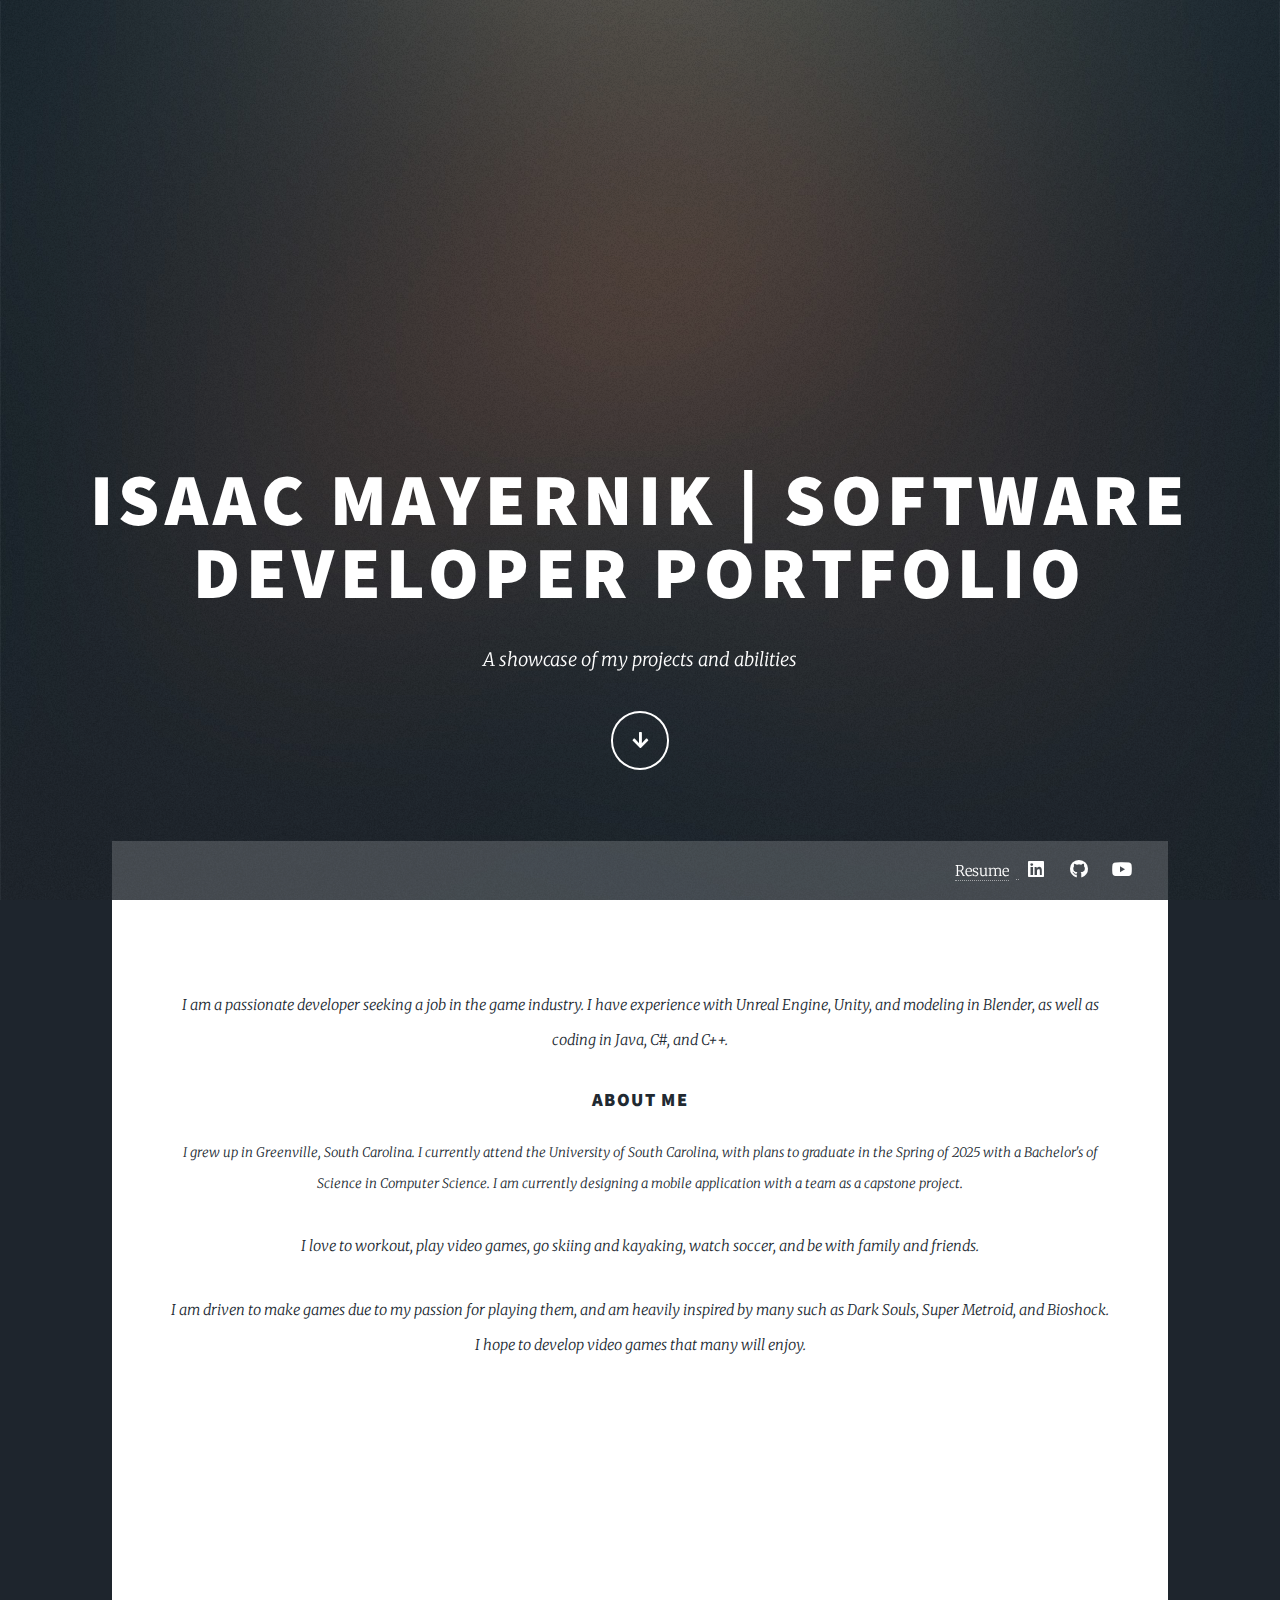
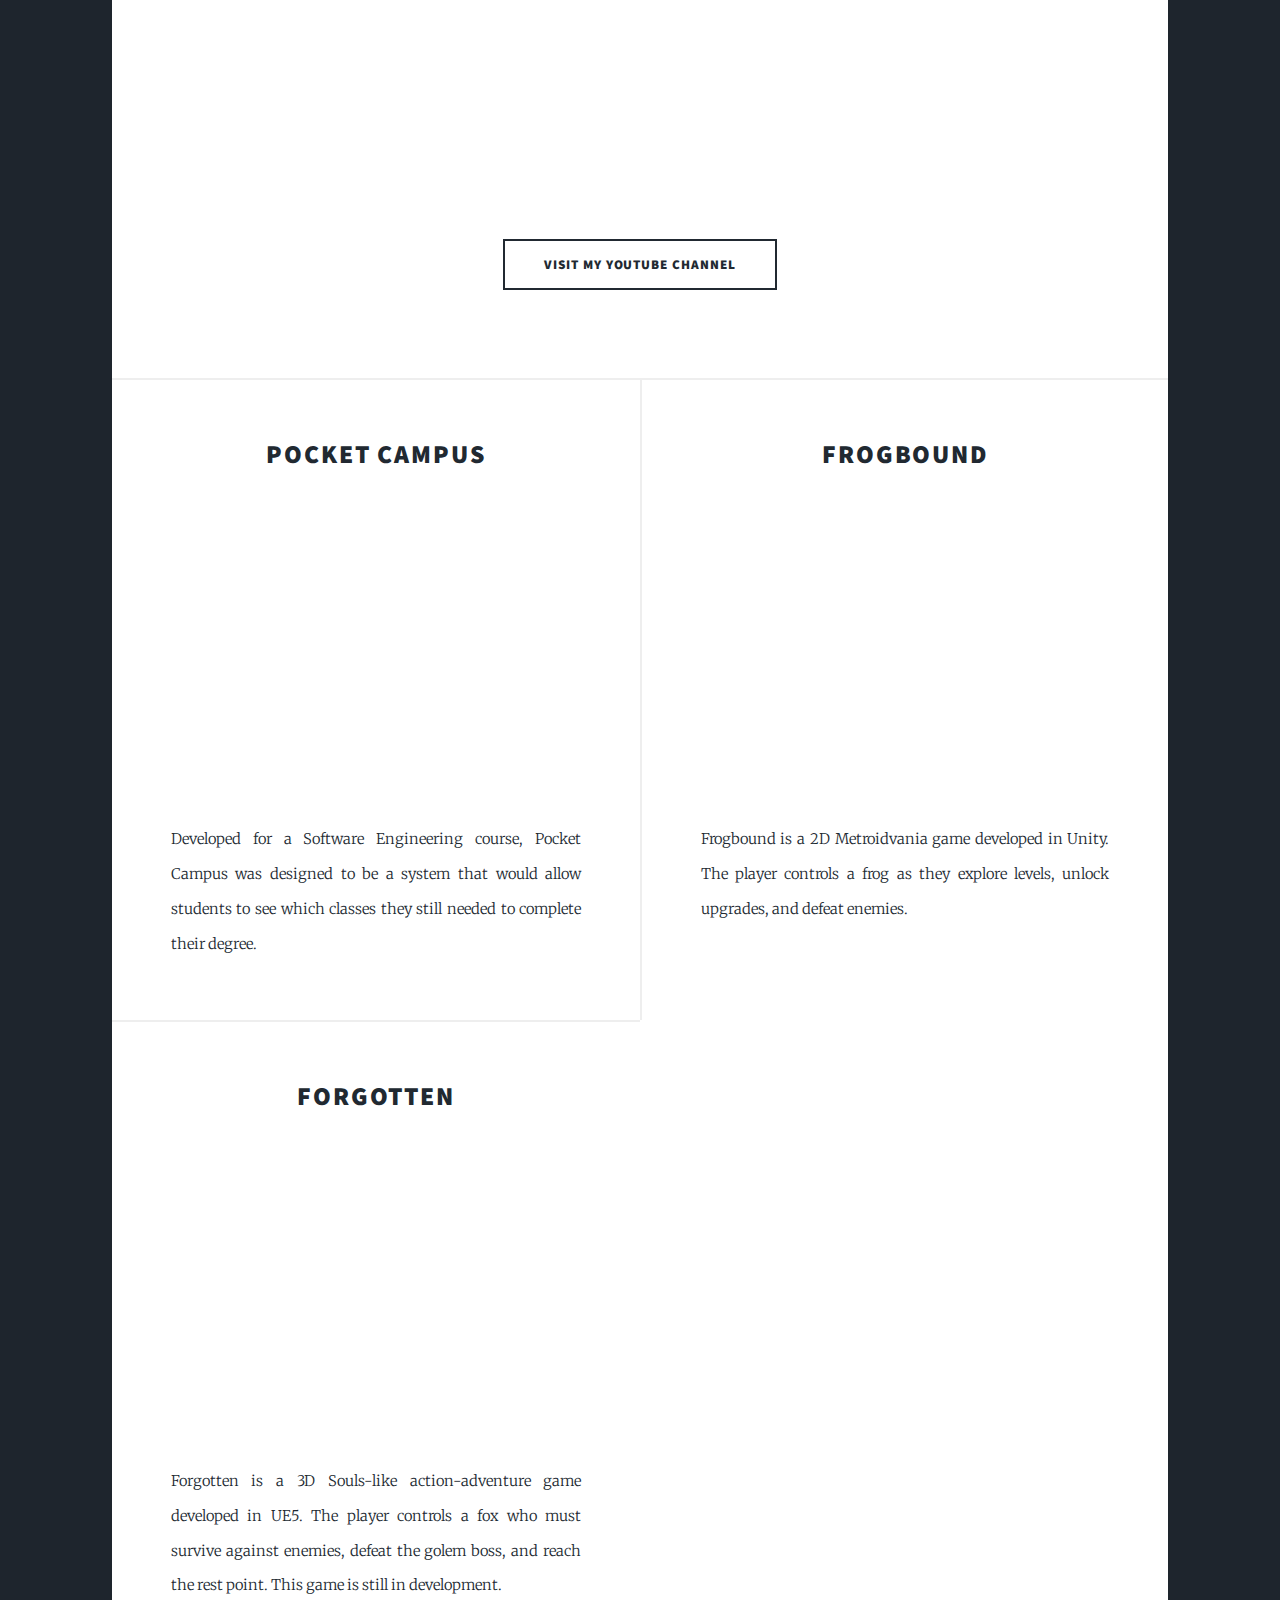
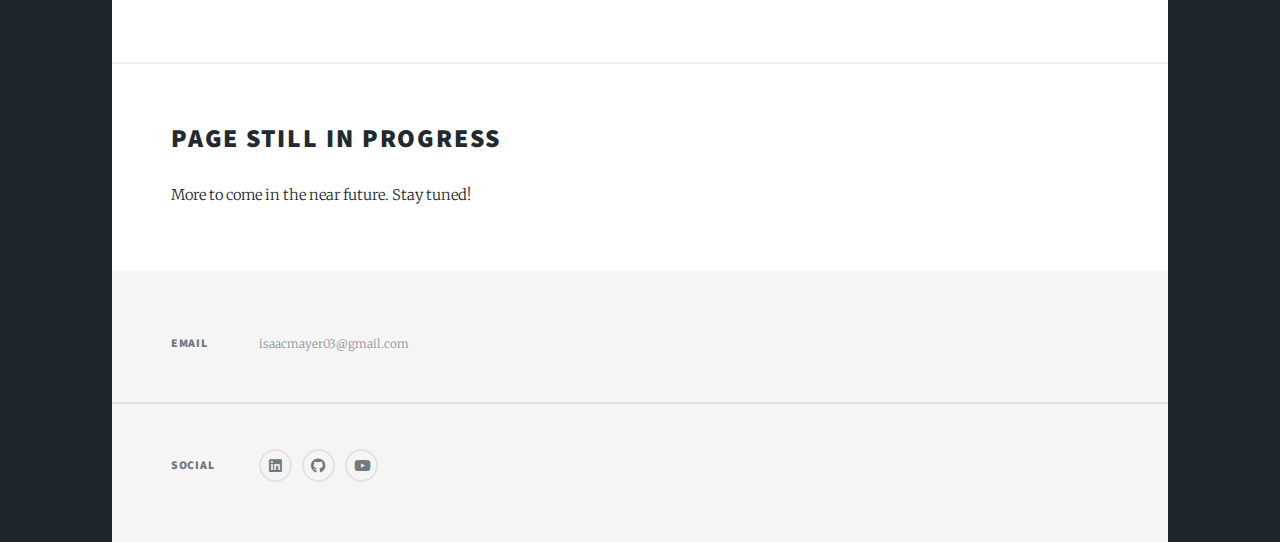
==== commit 88cb34c2: "added more searchability" ====
--- a/index.html
+++ b/index.html
@@ -12,6 +12,21 @@
 		<meta name="description" content="Isaac Mayernik is a software developer specializing in Game Design. View my portfolio and projects.">
 		<link rel="stylesheet" href="assets/css/main.css" />
 		<noscript><link rel="stylesheet" href="assets/css/noscript.css" /></noscript>
+
+		<script type="application/ld+json">
+			{
+			  "@context": "https://schema.org",
+			  "@type": "Person",
+			  "name": "Isaac Mayernik",
+			  "url": "https://isaacmayernik.github.io/",
+			  "jobTitle": "Software Developer",
+			  "sameAs": [
+				"https://www.linkedin.com/in/isaacmayernik",
+				"https://github.com/isaacmayernik",
+				"https://www.youtube.com/@isaacmayernikgames"
+			  ]
+			}
+			</script>
 	</head>
 	<body class="is-preload">
 
@@ -20,7 +35,7 @@
 
 				<!-- Intro -->
 					<div id="intro">
-						<h1>My Portfolio</h1>
+						<h1>Isaac Mayernik | Software Developer Portfolio</h1>
 						<p>A showcase of my projects and abilities</p>
 						<ul class="actions">
 							<li><a href="#header" class="button icon solid solo fa-arrow-down scrolly">Continue</a></li>
@@ -50,7 +65,6 @@
 						<!-- Featured Post -->
 							<article class="post featured">
 								<header class="major">
-									<h2>My name is Isaac Mayernik</h2>
 									<p>I am a passionate developer seeking a job in the game industry. I have experience with Unreal Engine, Unity, and modeling in Blender, as well as coding in Java, C#, and C++. </p>
 									<h3>About me</h3>
 									<p>I grew up in Greenville, South Carolina. I currently attend the University of South Carolina, with plans to graduate in the Spring of 2025 with a Bachelor's of Science in Computer Science. I am currently designing a mobile application with a team as a capstone project.</p>
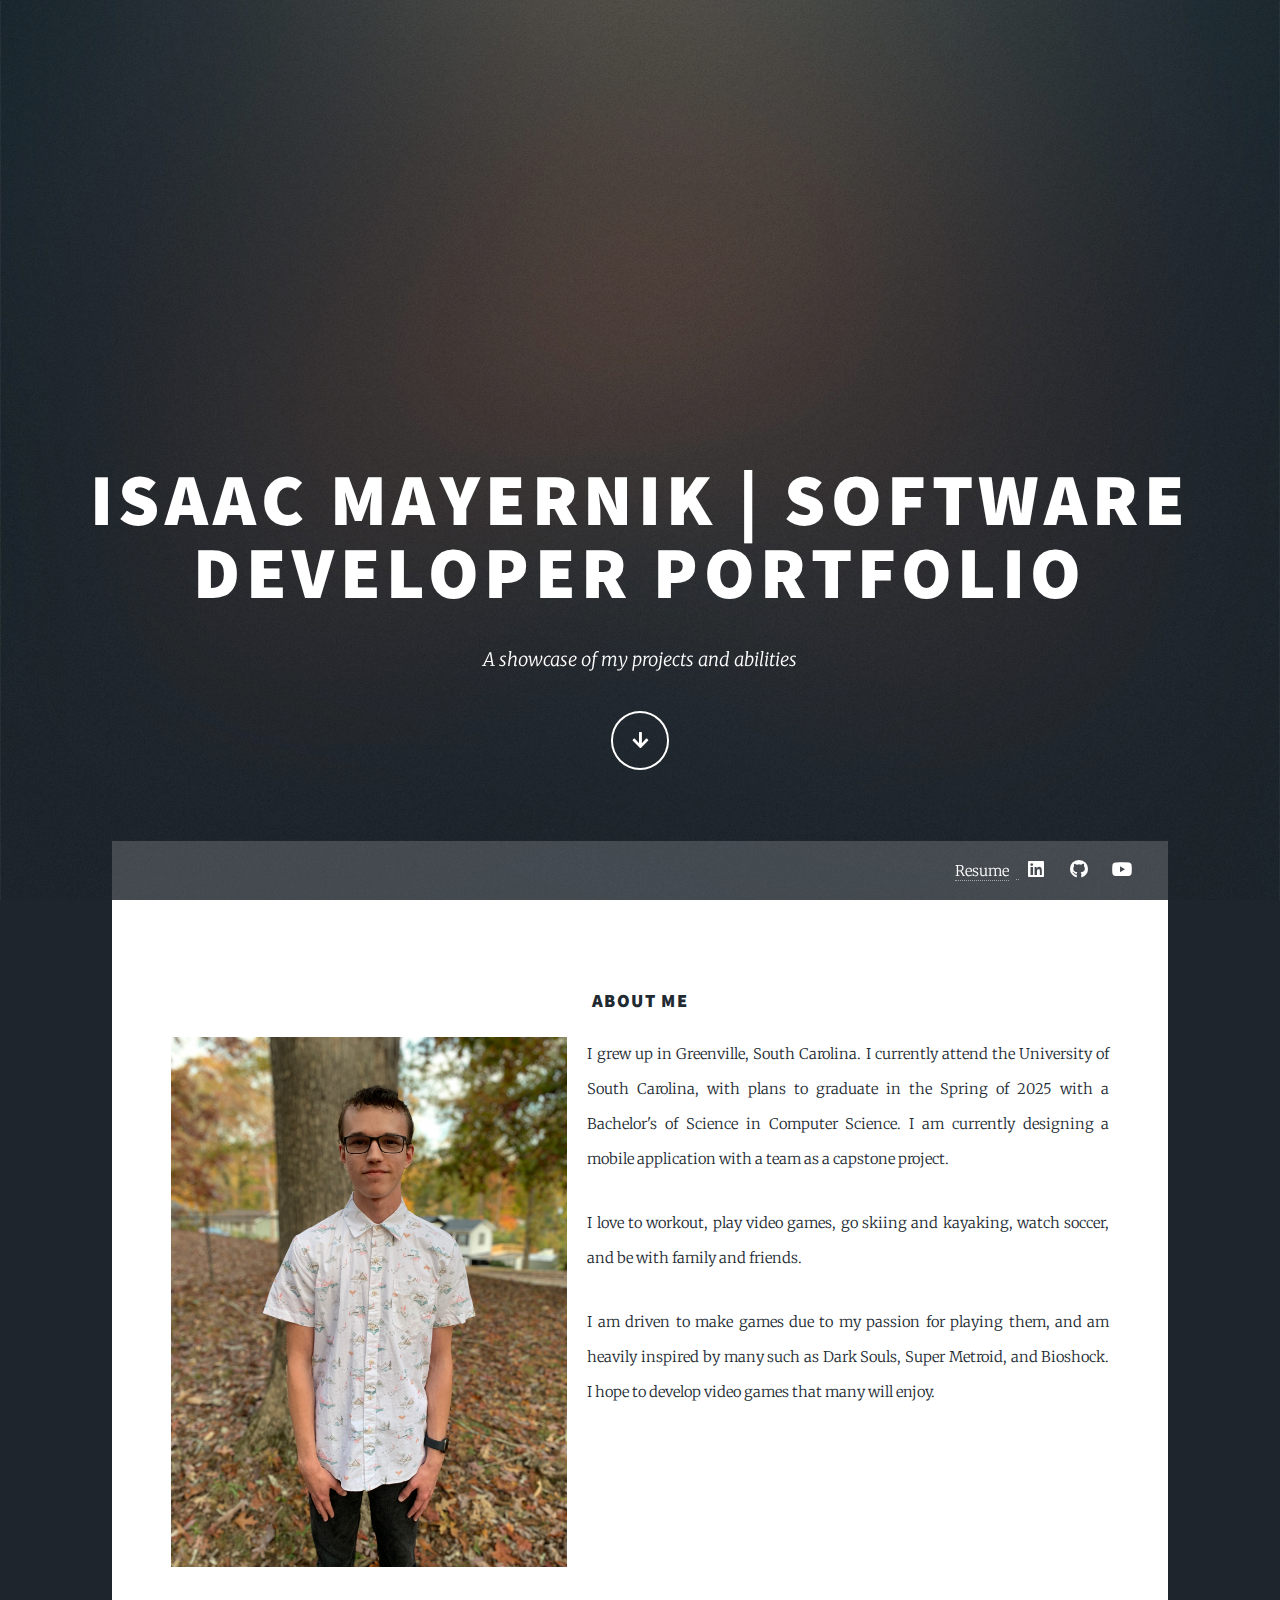
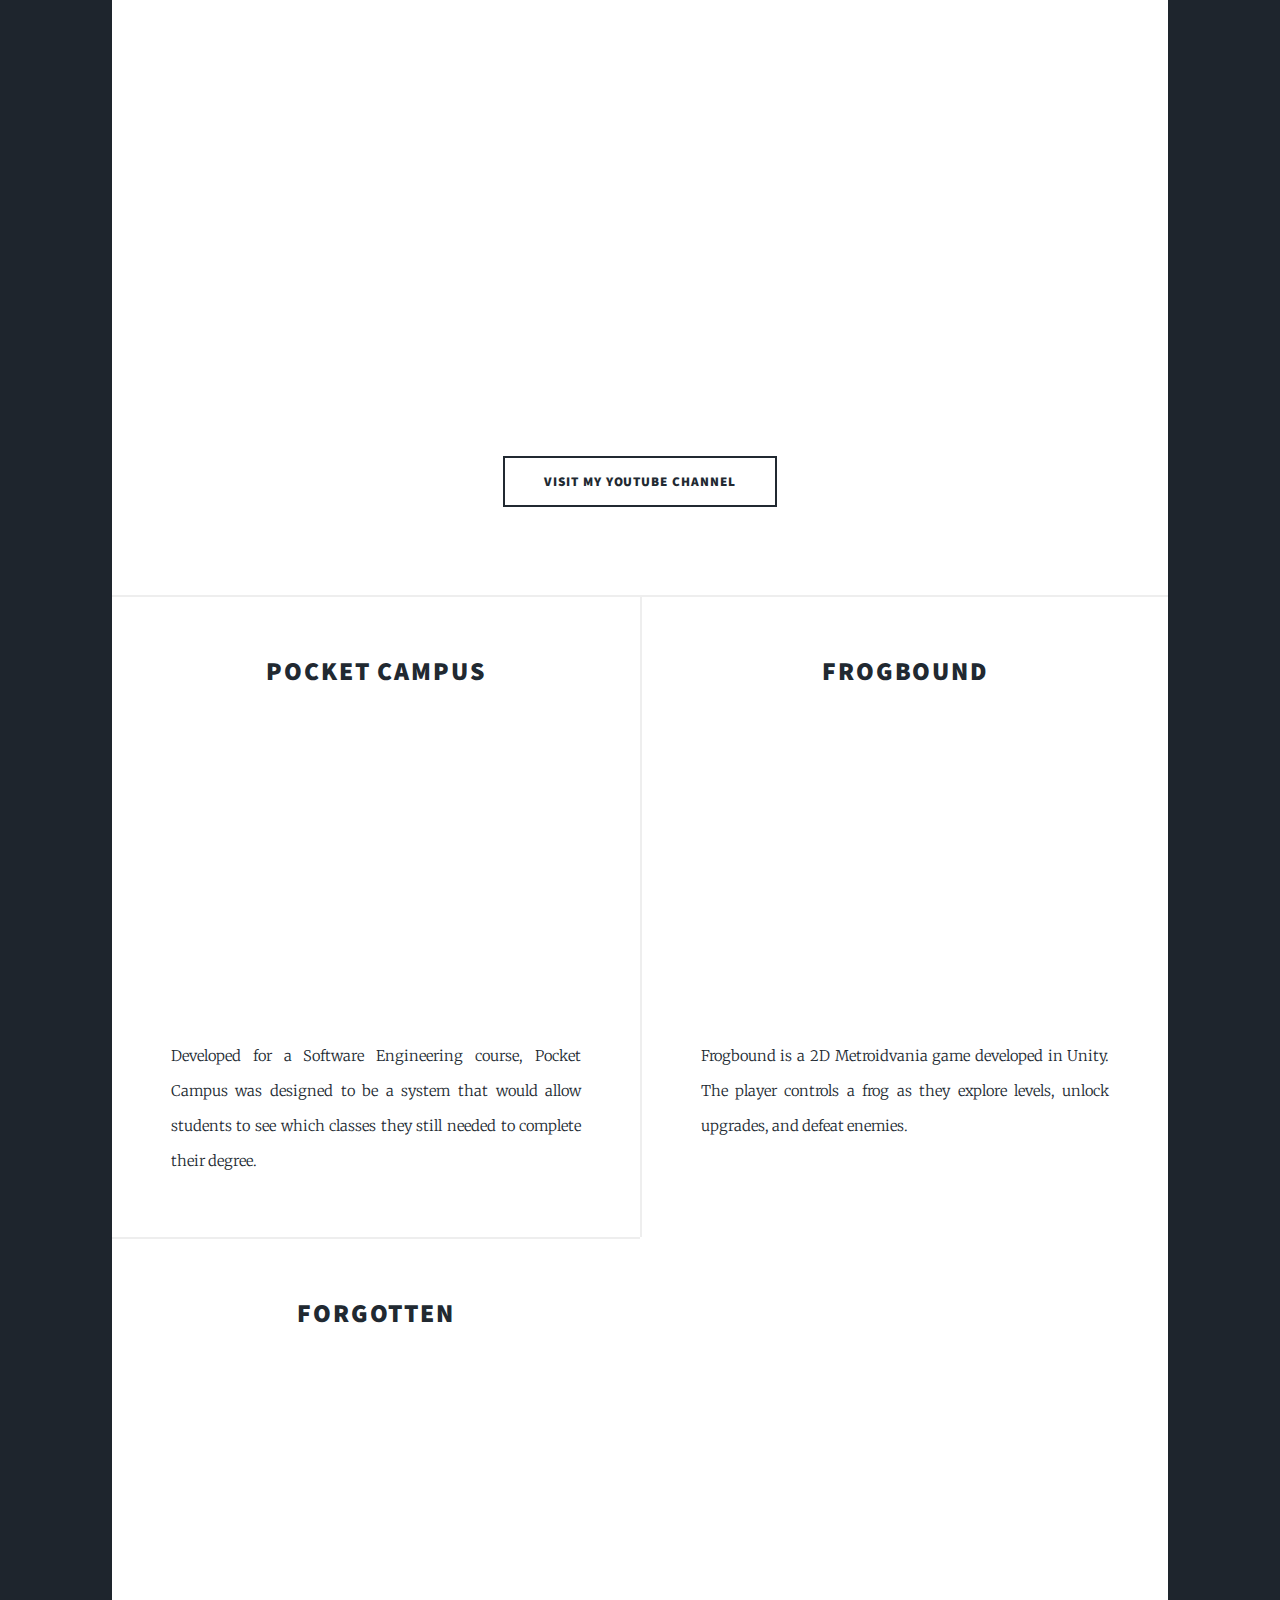
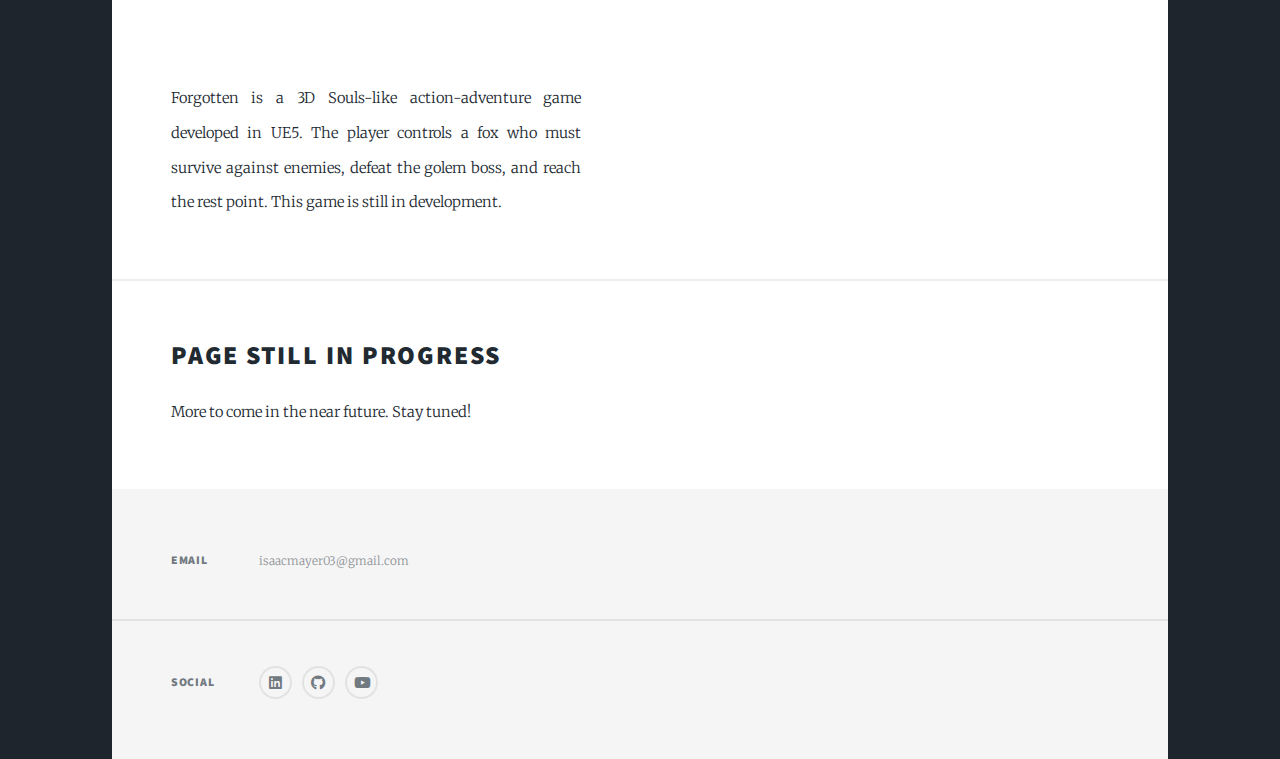
==== commit a18a1549: "formatting and added image of me" ====
--- a/index.html
+++ b/index.html
@@ -5,15 +5,19 @@
 	Free for personal and commercial use under the CCA 3.0 license (html5up.net/license)
 -->
 <html>
-	<head>
-		<title>Isaac Mayernik Portfolio</title>
-		<meta charset="utf-8" />
-		<meta name="viewport" content="width=device-width, initial-scale=1, user-scalable=no" />
-		<meta name="description" content="Isaac Mayernik is a software developer specializing in Game Design. View my portfolio and projects.">
-		<link rel="stylesheet" href="assets/css/main.css" />
-		<noscript><link rel="stylesheet" href="assets/css/noscript.css" /></noscript>
-
-		<script type="application/ld+json">
+
+<head>
+	<title>Isaac Mayernik Portfolio</title>
+	<meta charset="utf-8" />
+	<meta name="viewport" content="width=device-width, initial-scale=1, user-scalable=no" />
+	<meta name="description"
+		content="Isaac Mayernik is a software developer specializing in Game Design. View my portfolio and projects.">
+	<link rel="stylesheet" href="assets/css/main.css" />
+	<noscript>
+		<link rel="stylesheet" href="assets/css/noscript.css" />
+	</noscript>
+
+	<script type="application/ld+json">
 			{
 			  "@context": "https://schema.org",
 			  "@type": "Person",
@@ -27,125 +31,175 @@
 			  ]
 			}
 			</script>
-	</head>
-	<body class="is-preload">
-
-		<!-- Wrapper -->
-			<div id="wrapper" class="fade-in">
-
-				<!-- Intro -->
-					<div id="intro">
-						<h1>Isaac Mayernik | Software Developer Portfolio</h1>
-						<p>A showcase of my projects and abilities</p>
-						<ul class="actions">
-							<li><a href="#header" class="button icon solid solo fa-arrow-down scrolly">Continue</a></li>
-						</ul>
+</head>
+
+<body class="is-preload">
+
+	<!-- Wrapper -->
+	<div id="wrapper" class="fade-in">
+
+		<!-- Intro -->
+		<div id="intro">
+			<h1>Isaac Mayernik | Software Developer Portfolio</h1>
+			<p>A showcase of my projects and abilities</p>
+			<ul class="actions">
+				<li><a href="#header" class="button icon solid solo fa-arrow-down scrolly">Continue</a></li>
+			</ul>
+		</div>
+
+		<!-- Header -->
+		<header id="header">
+			<a href="index.html" class="logo">My Portfolio</a>
+		</header>
+
+		<!-- Nav -->
+		<nav id="nav">
+			<ul class="links">
+			</ul>
+			<ul class="icons">
+				<li><a href="files/MAYERNIK_RESUME.pdf"><span class="label">Resume</span></li>
+				<li><a href="https://www.linkedin.com/in/isaacmayernik/" class="icon brands fa-linkedin"><span
+							class="label">Linked-In</span></a></li>
+				<li><a href="https://github.com/isaacmayernik" class="icon brands fa-github"><span
+							class="label">GitHub</span></a></li>
+				<li><a href="https://www.youtube.com/@isaacmayernikgames" class="icon brands fa-youtube"
+						title="My GameDev YouTube Channel"><span class="label">YouTube</span></a></li>
+			</ul>
+		</nav>
+
+		<!-- Main -->
+		<div id="main">
+
+			<!-- Featured Post -->
+			<article class="post featured">
+				<header class="major">
+					<div class="about-container">
+						<h3>About me</h3>
+						<div class="about-content"
+							style="display: flex; align-items: flex-start; justify-content: flex-start; gap: 20px;">
+							<!-- Image on the left -->
+							<div class="about-image">
+								<img src="files/IMG_2396.JPG" alt="Image of me" width="1380" />
+							</div>
+							<!-- Text on the right -->
+							<div class="about-text">
+								<p>I grew up in Greenville, South Carolina. I currently attend the University of South
+									Carolina, with plans to graduate in the Spring of 2025 with a Bachelor's of Science
+									in
+									Computer Science. I am currently designing a mobile application with a team as a
+									capstone project.</p>
+								<p>I love to workout, play video games, go skiing and kayaking, watch soccer, and be
+									with
+									family and friends.</p>
+								<p>I am driven to make games due to my passion for playing them, and am heavily inspired
+									by
+									many such as Dark Souls, Super Metroid, and Bioshock. I hope to develop video games
+									that
+									many will enjoy.</p>
+							</div>
+						</div>
 					</div>
-
-				<!-- Header -->
-					<header id="header">
-						<a href="index.html" class="logo">My Portfolio</a>
+				</header>
+				<iframe class="responsive-iframe" width="720" height="405"
+					src="https://www.youtube.com/embed/nhCrPMYcEA0?si=U0I4fUba8rwcYtNB" title="YouTube video player"
+					frameborder="0"
+					allow="accelerometer; autoplay; clipboard-write; encrypted-media; gyroscope; picture-in-picture; web-share"
+					referrerpolicy="strict-origin-when-cross-origin" allowfullscreen></iframe>
+				<ul class="actions special">
+					<li><a href="https://www.youtube.com/@isaacmayernikgames" class="button large">Visit My YouTube
+							Channel</a></li>
+				</ul>
+			</article>
+
+			<!-- Posts -->
+			<section class="posts">
+				<article>
+					<header>
+						<h2><a href="https://github.com/isaacmayernik/PocketCampus.git" target="_blank"
+								title="View the Git repo here!">Pocket Campus</a></h2>
 					</header>
-
-				<!-- Nav -->
-					<nav id="nav">
-						<ul class="links">
-						</ul>
-						<ul class="icons">
-							<li><a href="files/MAYERNIK_RESUME.pdf"><span class="label">Resume</span></li>
-							<li><a href="https://www.linkedin.com/in/isaacmayernik/" class="icon brands fa-linkedin"><span class="label">Linked-In</span></a></li>
-							<li><a href="https://github.com/isaacmayernik" class="icon brands fa-github"><span class="label">GitHub</span></a></li>
-							<li><a href="https://www.youtube.com/@isaacmayernikgames" class="icon brands fa-youtube" title="My GameDev YouTube Channel"><span class="label">YouTube</span></a></li>
-						</ul>
-					</nav>
-
-				<!-- Main -->
-					<div id="main">
-
-						<!-- Featured Post -->
-							<article class="post featured">
-								<header class="major">
-									<p>I am a passionate developer seeking a job in the game industry. I have experience with Unreal Engine, Unity, and modeling in Blender, as well as coding in Java, C#, and C++. </p>
-									<h3>About me</h3>
-									<p>I grew up in Greenville, South Carolina. I currently attend the University of South Carolina, with plans to graduate in the Spring of 2025 with a Bachelor's of Science in Computer Science. I am currently designing a mobile application with a team as a capstone project.</p>
-									<p>I love to workout, play video games, go skiing and kayaking, watch soccer, and be with family and friends.</p>
-
-									<p>I am driven to make games due to my passion for playing them, and am heavily inspired by many such as Dark Souls, Super Metroid, and Bioshock. I hope to develop video games that many will enjoy.</p>
-								</header>
-								<iframe class="responsive-iframe" width="720" height="405" src="https://www.youtube.com/embed/nhCrPMYcEA0?si=U0I4fUba8rwcYtNB" title="YouTube video player" frameborder="0" allow="accelerometer; autoplay; clipboard-write; encrypted-media; gyroscope; picture-in-picture; web-share" referrerpolicy="strict-origin-when-cross-origin" allowfullscreen></iframe>
-								<ul class="actions special">
-									<li><a href="https://www.youtube.com/@isaacmayernikgames" class="button large">Visit My YouTube Channel</a></li>
-								</ul>
-							</article>
-
-						<!-- Posts -->
-							<section class="posts">
-								<article>
-									<header>
-										<h2><a href="https://github.com/isaacmayernik/PocketCampus.git" target="_blank" title="View the Git repo here!">Pocket Campus</a></h2>
-									</header>
-									<iframe class="responsive-iframe" width="560" height="315" src="https://www.youtube.com/embed/gtNQ_enP0Hw?si=RdaWTysCinrU-VL8" title="YouTube video player" frameborder="0" allow="accelerometer; autoplay; clipboard-write; encrypted-media; gyroscope; picture-in-picture; web-share" referrerpolicy="strict-origin-when-cross-origin" allowfullscreen></iframe>
-									<p>Developed for a Software Engineering course, Pocket Campus was designed to be a system that would allow students to see which classes they still needed to complete their degree.</p>
-								</article>
-								<article>
-									<header>
-										<h2><a href="https://github.com/isaacmayernik/Frogbound" target="_blank" title="View the Git repo here!">Frogbound</a></h2> 
-									</header>
-									<iframe class="responsive-iframe" width="560" height="315" src="https://www.youtube.com/embed/ZvhJG5HbMA0?si=htmz5gAlXDHqaXn2" title="YouTube video player" frameborder="0" allow="accelerometer; autoplay; clipboard-write; encrypted-media; gyroscope; picture-in-picture; web-share" referrerpolicy="strict-origin-when-cross-origin" allowfullscreen></iframe>
-									<p>Frogbound is a 2D Metroidvania game developed in Unity. 
-										The player controls a frog as they explore levels, unlock upgrades, and defeat enemies.</p>
-								</article>
-								<article>
-									<header>
-										<h2><a href="https://github.com/isaacmayernik/Forgotten" target="_blank" title="View the Git repo here!">Forgotten</a></h2>
-									</header>
-									<iframe class="responsive-iframe" width="560" height="315" src="https://www.youtube.com/embed/PGd8BNCph8w?si=koKxl4II_PuZgDqE" title="YouTube video player" frameborder="0" allow="accelerometer; autoplay; clipboard-write; encrypted-media; gyroscope; picture-in-picture; web-share" referrerpolicy="strict-origin-when-cross-origin" allowfullscreen></iframe>
-									<p>Forgotten is a 3D Souls-like action-adventure game developed in UE5. 
-										The player controls a fox who must survive against enemies, defeat the golem boss, and reach the rest point.
-										This game is still in development.</p>
-								</article>
-								<!-- <article>
+					<iframe class="responsive-iframe" width="560" height="315"
+						src="https://www.youtube.com/embed/gtNQ_enP0Hw?si=RdaWTysCinrU-VL8" title="YouTube video player"
+						frameborder="0"
+						allow="accelerometer; autoplay; clipboard-write; encrypted-media; gyroscope; picture-in-picture; web-share"
+						referrerpolicy="strict-origin-when-cross-origin" allowfullscreen></iframe>
+					<p>Developed for a Software Engineering course, Pocket Campus was designed to be a system that would
+						allow students to see which classes they still needed to complete their degree.</p>
+				</article>
+				<article>
+					<header>
+						<h2><a href="https://github.com/isaacmayernik/Frogbound" target="_blank"
+								title="View the Git repo here!">Frogbound</a></h2>
+					</header>
+					<iframe class="responsive-iframe" width="560" height="315"
+						src="https://www.youtube.com/embed/ZvhJG5HbMA0?si=htmz5gAlXDHqaXn2" title="YouTube video player"
+						frameborder="0"
+						allow="accelerometer; autoplay; clipboard-write; encrypted-media; gyroscope; picture-in-picture; web-share"
+						referrerpolicy="strict-origin-when-cross-origin" allowfullscreen></iframe>
+					<p>Frogbound is a 2D Metroidvania game developed in Unity.
+						The player controls a frog as they explore levels, unlock upgrades, and defeat enemies.</p>
+				</article>
+				<article>
+					<header>
+						<h2><a href="https://github.com/isaacmayernik/Forgotten" target="_blank"
+								title="View the Git repo here!">Forgotten</a></h2>
+					</header>
+					<iframe class="responsive-iframe" width="560" height="315"
+						src="https://www.youtube.com/embed/PGd8BNCph8w?si=koKxl4II_PuZgDqE" title="YouTube video player"
+						frameborder="0"
+						allow="accelerometer; autoplay; clipboard-write; encrypted-media; gyroscope; picture-in-picture; web-share"
+						referrerpolicy="strict-origin-when-cross-origin" allowfullscreen></iframe>
+					<p>Forgotten is a 3D Souls-like action-adventure game developed in UE5.
+						The player controls a fox who must survive against enemies, defeat the golem boss, and reach the
+						rest point.
+						This game is still in development.</p>
+				</article>
+				<!-- <article>
 									<header>
 										<h2><a href="#">Project 4</a></h2>
 									</header>
 									<a href="#" class="image fit"><img src="images/pic05.jpg" alt="" /></a>
 									<p>Project 4 text</p>
 								</article> -->
-							</section>
-						<section id="progress" class="progress">
-    							<h2>Page Still in Progress</h2>
-   							<p>More to come in the near future. Stay tuned!</p>
-						</section>
-					</div>
-				
-
-				<!-- Footer -->
-					<footer id="footer">
-						<section class="split contact">
-							<section>
-								<h3>Email</h3>
-								<p>isaacmayer03@gmail.com</p>
-							</section>
-							<section>
-								<h3>Social</h3>
-								<ul class="icons alt">
-									<li><a href="https://www.linkedin.com/in/isaacmayernik/" class="icon brands fa-linkedin"><span class="label">Linked-In</span></a></li>
-									<li><a href="https://github.com/isaacmayernik" class="icon brands fa-github"><span class="label">GitHub</span></a></li>
-									<li><a href="https://www.youtube.com/@isaacmayernikgames" class="icon brands fa-youtube"><span class="label">YouTube</span></a></li>
-								</ul>
-							</section>
-						</section>
-					</footer>
-			</div>
-
-		<!-- Scripts -->
-			<script src="assets/js/jquery.min.js"></script>
-			<script src="assets/js/jquery.scrollex.min.js"></script>
-			<script src="assets/js/jquery.scrolly.min.js"></script>
-			<script src="assets/js/browser.min.js"></script>
-			<script src="assets/js/breakpoints.min.js"></script>
-			<script src="assets/js/util.js"></script>
-			<script src="assets/js/main.js"></script>
-
-	</body>
-</html>
+			</section>
+			<section id="progress" class="progress">
+				<h2>Page Still in Progress</h2>
+				<p>More to come in the near future. Stay tuned!</p>
+			</section>
+		</div>
+
+
+		<!-- Footer -->
+		<footer id="footer">
+			<section class="split contact">
+				<section>
+					<h3>Email</h3>
+					<p>isaacmayer03@gmail.com</p>
+				</section>
+				<section>
+					<h3>Social</h3>
+					<ul class="icons alt">
+						<li><a href="https://www.linkedin.com/in/isaacmayernik/" class="icon brands fa-linkedin"><span
+									class="label">Linked-In</span></a></li>
+						<li><a href="https://github.com/isaacmayernik" class="icon brands fa-github"><span
+									class="label">GitHub</span></a></li>
+						<li><a href="https://www.youtube.com/@isaacmayernikgames" class="icon brands fa-youtube"><span
+									class="label">YouTube</span></a></li>
+					</ul>
+				</section>
+			</section>
+		</footer>
+	</div>
+
+	<!-- Scripts -->
+	<script src="assets/js/jquery.min.js"></script>
+	<script src="assets/js/jquery.scrollex.min.js"></script>
+	<script src="assets/js/jquery.scrolly.min.js"></script>
+	<script src="assets/js/browser.min.js"></script>
+	<script src="assets/js/breakpoints.min.js"></script>
+	<script src="assets/js/util.js"></script>
+	<script src="assets/js/main.js"></script>
+
+</body>
+
+</html>--- a/assets/css/main.css
+++ b/assets/css/main.css
@@ -7,4695 +7,4823 @@
 	Free for personal and commercial use under the CCA 3.0 license (html5up.net/license)
 */
 
-html, body, div, span, applet, object,
-iframe, h1, h2, h3, h4, h5, h6, p, blockquote,
-pre, a, abbr, acronym, address, big, cite,
-code, del, dfn, em, img, ins, kbd, q, s, samp,
-small, strike, strong, sub, sup, tt, var, b,
-u, i, center, dl, dt, dd, ol, ul, li, fieldset,
-form, label, legend, table, caption, tbody,
-tfoot, thead, tr, th, td, article, aside,
-canvas, details, embed, figure, figcaption,
-footer, header, hgroup, menu, nav, output, ruby,
-section, summary, time, mark, audio, video {
-	margin: 0;
-	padding: 0;
-	border: 0;
-	font-size: 100%;
-	font: inherit;
-	vertical-align: baseline;}
-
-article, aside, details, figcaption, figure,
-footer, header, hgroup, menu, nav, section {
-	display: block;}
+html,
+body,
+div,
+span,
+applet,
+object,
+iframe,
+h1,
+h2,
+h3,
+h4,
+h5,
+h6,
+p,
+blockquote,
+pre,
+a,
+abbr,
+acronym,
+address,
+big,
+cite,
+code,
+del,
+dfn,
+em,
+img,
+ins,
+kbd,
+q,
+s,
+samp,
+small,
+strike,
+strong,
+sub,
+sup,
+tt,
+var,
+b,
+u,
+i,
+center,
+dl,
+dt,
+dd,
+ol,
+ul,
+li,
+fieldset,
+form,
+label,
+legend,
+table,
+caption,
+tbody,
+tfoot,
+thead,
+tr,
+th,
+td,
+article,
+aside,
+canvas,
+details,
+embed,
+figure,
+figcaption,
+footer,
+header,
+hgroup,
+menu,
+nav,
+output,
+ruby,
+section,
+summary,
+time,
+mark,
+audio,
+video {
+  margin: 0;
+  padding: 0;
+  border: 0;
+  font-size: 100%;
+  font: inherit;
+  vertical-align: baseline;
+}
+
+article,
+aside,
+details,
+figcaption,
+figure,
+footer,
+header,
+hgroup,
+menu,
+nav,
+section {
+  display: block;
+}
 
 body {
-	line-height: 1;
-}
-
-ol, ul {
-	list-style: none;
-}
-
-blockquote, q {
-	quotes: none;
-}
-
-	blockquote:before, blockquote:after, q:before, q:after {
-		content: '';
-		content: none;
-	}
+  line-height: 1;
+}
+
+ol,
+ul {
+  list-style: none;
+}
+
+blockquote,
+q {
+  quotes: none;
+}
+
+blockquote:before,
+blockquote:after,
+q:before,
+q:after {
+  content: "";
+  content: none;
+}
 
 table {
-	border-collapse: collapse;
-	border-spacing: 0;
+  border-collapse: collapse;
+  border-spacing: 0;
 }
 
 body {
-	-webkit-text-size-adjust: none;
+  -webkit-text-size-adjust: none;
 }
 
 mark {
-	background-color: transparent;
-	color: inherit;
+  background-color: transparent;
+  color: inherit;
 }
 
 input::-moz-focus-inner {
-	border: 0;
-	padding: 0;
-}
-
-input, select, textarea {
-	-moz-appearance: none;
-	-webkit-appearance: none;
-	-ms-appearance: none;
-	appearance: none;
+  border: 0;
+  padding: 0;
+}
+
+input,
+select,
+textarea {
+  -moz-appearance: none;
+  -webkit-appearance: none;
+  -ms-appearance: none;
+  appearance: none;
 }
 
 /* Basic */
 
-	@-ms-viewport {
-		width: device-width;
-	}
-
-	body {
-		-ms-overflow-style: scrollbar;
-	}
-
-	@media screen and (max-width: 480px) {
-
-		html, body {
-			min-width: 320px;
-		}
-
-	}
-
-	html {
-		box-sizing: border-box;
-	}
-
-	*, *:before, *:after {
-		box-sizing: inherit;
-	}
-
-	body {
-		background-color: #1e252d;
-	}
-
-		body.is-preload *, body.is-preload *:before, body.is-preload *:after {
-			-moz-animation: none !important;
-			-webkit-animation: none !important;
-			-ms-animation: none !important;
-			animation: none !important;
-			-moz-transition: none !important;
-			-webkit-transition: none !important;
-			-ms-transition: none !important;
-			transition: none !important;
-		}
+@-ms-viewport {
+  width: device-width;
+}
+
+body {
+  -ms-overflow-style: scrollbar;
+}
+
+@media screen and (max-width: 480px) {
+  html,
+  body {
+    min-width: 320px;
+  }
+}
+
+html {
+  box-sizing: border-box;
+}
+
+*,
+*:before,
+*:after {
+  box-sizing: inherit;
+}
+
+body {
+  background-color: #1e252d;
+}
+
+body.is-preload *,
+body.is-preload *:before,
+body.is-preload *:after {
+  -moz-animation: none !important;
+  -webkit-animation: none !important;
+  -ms-animation: none !important;
+  animation: none !important;
+  -moz-transition: none !important;
+  -webkit-transition: none !important;
+  -ms-transition: none !important;
+  transition: none !important;
+}
 
 /* Type */
 
-	html {
-		font-size: 16pt;
-	}
-
-		@media screen and (max-width: 1680px) {
-
-			html {
-				font-size: 12pt;
-			}
-
-		}
-
-		@media screen and (max-width: 1280px) {
-
-			html {
-				font-size: 11pt;
-			}
-
-		}
-
-		@media screen and (max-width: 360px) {
-
-			html {
-				font-size: 10pt;
-			}
-
-		}
-
-	body {
-		color: #212931;
-	}
-
-	body, input, select, textarea {
-		font-family: "Merriweather", Georgia, serif;
-		font-weight: 300;
-		font-size: 1rem;
-		line-height: 2.375;
-	}
-
-	a {
-		-moz-transition: color 0.2s ease-in-out, background-color 0.2s ease-in-out, border-color 0.2s ease-in-out, box-shadow 0.2s ease-in-out;
-		-webkit-transition: color 0.2s ease-in-out, background-color 0.2s ease-in-out, border-color 0.2s ease-in-out, box-shadow 0.2s ease-in-out;
-		-ms-transition: color 0.2s ease-in-out, background-color 0.2s ease-in-out, border-color 0.2s ease-in-out, box-shadow 0.2s ease-in-out;
-		transition: color 0.2s ease-in-out, background-color 0.2s ease-in-out, border-color 0.2s ease-in-out, box-shadow 0.2s ease-in-out;
-		border-bottom: dotted 1px;
-		text-decoration: none;
-	}
-
-		a:hover {
-			border-bottom-color: transparent;
-		}
-
-	strong, b {
-		font-weight: 600;
-	}
-
-	em, i {
-		font-style: italic;
-	}
-
-	p {
-		text-align: justify;
-		margin: 0 0 2rem 0;
-	}
-
-	h1, h2, h3, h4, h5, h6 {
-		font-family: "Source Sans Pro", Helvetica, sans-serif;
-		font-weight: 900;
-		line-height: 1.5;
-		letter-spacing: 0.075em;
-		text-transform: uppercase;
-		margin: 0 0 1rem 0;
-	}
-
-		h1 a, h2 a, h3 a, h4 a, h5 a, h6 a {
-			border-bottom: 0;
-			color: inherit;
-			text-decoration: none;
-		}
-
-	h1 {
-		font-size: 4rem;
-		line-height: 1.1;
-		margin: 0 0 2rem 0;
-	}
-
-	h2 {
-		font-size: 1.75rem;
-		line-height: 1.3;
-		margin: 0 0 1.5rem 0;
-	}
-
-	h3 {
-		font-size: 1.25rem;
-		margin: 0 0 1.5rem 0;
-	}
-
-	h4 {
-		font-size: 1rem;
-	}
-
-	h5 {
-		font-size: 0.9rem;
-	}
-
-	h6 {
-		font-size: 0.8rem;
-	}
-
-	sub {
-		font-size: 0.8rem;
-		position: relative;
-		top: 0.5rem;
-	}
-
-	sup {
-		font-size: 0.8rem;
-		position: relative;
-		top: -0.5rem;
-	}
-
-	blockquote {
-		border-left: solid 4px;
-		font-style: italic;
-		margin: 0 0 2rem 0;
-		padding: 0.5rem 0 0.5rem 2rem;
-	}
-
-	code {
-		border: solid 2px;
-		font-family: "Courier New", monospace;
-		font-size: 0.9rem;
-		margin: 0 0.25rem;
-		padding: 0.25rem 0.65rem;
-	}
-
-	pre {
-		-webkit-overflow-scrolling: touch;
-		font-family: "Courier New", monospace;
-		font-size: 0.9rem;
-		margin: 0 0 2rem 0;
-	}
-
-		pre code {
-			display: block;
-			line-height: 1.75;
-			padding: 1rem 1.5rem;
-			overflow-x: auto;
-		}
-
-	hr {
-		border: 0;
-		border-bottom: solid 2px;
-		margin: 3rem 0;
-	}
-
-		hr.major {
-			margin: 5rem 0;
-		}
-
-	.align-left {
-		text-align: left;
-	}
-
-	.align-center {
-		text-align: center;
-	}
-
-	.align-right {
-		text-align: right;
-	}
-
-	input, select, textarea {
-		color: #212931;
-	}
-
-	a {
-		color: #212931;
-		border-bottom-color: rgba(33, 41, 49, 0.5);
-	}
-
-		a:hover {
-			border-bottom-color: transparent;
-			color: #18bfef !important;
-		}
-
-	strong, b {
-		color: #212931;
-	}
-
-	h1, h2, h3, h4, h5, h6 {
-		color: #212931;
-	}
-
-	blockquote {
-		border-left-color: #eeeeee;
-	}
-
-	code {
-		background: rgba(220, 220, 220, 0.25);
-		border-color: #eeeeee;
-	}
-
-	hr {
-		border-bottom-color: #eeeeee;
-	}
+html {
+  font-size: 16pt;
+}
+
+@media screen and (max-width: 1680px) {
+  html {
+    font-size: 12pt;
+  }
+}
+
+@media screen and (max-width: 1280px) {
+  html {
+    font-size: 11pt;
+  }
+}
+
+@media screen and (max-width: 360px) {
+  html {
+    font-size: 10pt;
+  }
+}
+
+body {
+  color: #212931;
+}
+
+body,
+input,
+select,
+textarea {
+  font-family: "Merriweather", Georgia, serif;
+  font-weight: 300;
+  font-size: 1rem;
+  line-height: 2.375;
+}
+
+a {
+  -moz-transition: color 0.2s ease-in-out, background-color 0.2s ease-in-out,
+    border-color 0.2s ease-in-out, box-shadow 0.2s ease-in-out;
+  -webkit-transition: color 0.2s ease-in-out, background-color 0.2s ease-in-out,
+    border-color 0.2s ease-in-out, box-shadow 0.2s ease-in-out;
+  -ms-transition: color 0.2s ease-in-out, background-color 0.2s ease-in-out,
+    border-color 0.2s ease-in-out, box-shadow 0.2s ease-in-out;
+  transition: color 0.2s ease-in-out, background-color 0.2s ease-in-out,
+    border-color 0.2s ease-in-out, box-shadow 0.2s ease-in-out;
+  border-bottom: dotted 1px;
+  text-decoration: none;
+}
+
+a:hover {
+  border-bottom-color: transparent;
+}
+
+strong,
+b {
+  font-weight: 600;
+}
+
+em,
+i {
+  font-style: italic;
+}
+
+p {
+  text-align: justify;
+  margin: 0 0 2rem 0;
+}
+
+h1,
+h2,
+h3,
+h4,
+h5,
+h6 {
+  font-family: "Source Sans Pro", Helvetica, sans-serif;
+  font-weight: 900;
+  line-height: 1.5;
+  letter-spacing: 0.075em;
+  text-transform: uppercase;
+  margin: 0 0 1rem 0;
+}
+
+h1 a,
+h2 a,
+h3 a,
+h4 a,
+h5 a,
+h6 a {
+  border-bottom: 0;
+  color: inherit;
+  text-decoration: none;
+}
+
+h1 {
+  font-size: 4rem;
+  line-height: 1.1;
+  margin: 0 0 2rem 0;
+}
+
+h2 {
+  font-size: 1.75rem;
+  line-height: 1.3;
+  margin: 0 0 1.5rem 0;
+}
+
+h3 {
+  font-size: 1.25rem;
+  margin: 0 0 1.5rem 0;
+}
+
+h4 {
+  font-size: 1rem;
+}
+
+h5 {
+  font-size: 0.9rem;
+}
+
+h6 {
+  font-size: 0.8rem;
+}
+
+sub {
+  font-size: 0.8rem;
+  position: relative;
+  top: 0.5rem;
+}
+
+sup {
+  font-size: 0.8rem;
+  position: relative;
+  top: -0.5rem;
+}
+
+blockquote {
+  border-left: solid 4px;
+  font-style: italic;
+  margin: 0 0 2rem 0;
+  padding: 0.5rem 0 0.5rem 2rem;
+}
+
+code {
+  border: solid 2px;
+  font-family: "Courier New", monospace;
+  font-size: 0.9rem;
+  margin: 0 0.25rem;
+  padding: 0.25rem 0.65rem;
+}
+
+pre {
+  -webkit-overflow-scrolling: touch;
+  font-family: "Courier New", monospace;
+  font-size: 0.9rem;
+  margin: 0 0 2rem 0;
+}
+
+pre code {
+  display: block;
+  line-height: 1.75;
+  padding: 1rem 1.5rem;
+  overflow-x: auto;
+}
+
+hr {
+  border: 0;
+  border-bottom: solid 2px;
+  margin: 3rem 0;
+}
+
+hr.major {
+  margin: 5rem 0;
+}
+
+.align-left {
+  text-align: left;
+}
+
+.align-center {
+  text-align: center;
+}
+
+.align-right {
+  text-align: right;
+}
+
+input,
+select,
+textarea {
+  color: #212931;
+}
+
+a {
+  color: #212931;
+  border-bottom-color: rgba(33, 41, 49, 0.5);
+}
+
+a:hover {
+  border-bottom-color: transparent;
+  color: #18bfef !important;
+}
+
+strong,
+b {
+  color: #212931;
+}
+
+h1,
+h2,
+h3,
+h4,
+h5,
+h6 {
+  color: #212931;
+}
+
+blockquote {
+  border-left-color: #eeeeee;
+}
+
+code {
+  background: rgba(220, 220, 220, 0.25);
+  border-color: #eeeeee;
+}
+
+hr {
+  border-bottom-color: #eeeeee;
+}
 
 /* Row */
 
-	.row {
-		display: flex;
-		flex-wrap: wrap;
-		box-sizing: border-box;
-		align-items: stretch;
-	}
-
-		.row > * {
-			box-sizing: border-box;
-		}
-
-		.row.gtr-uniform > * > :last-child {
-			margin-bottom: 0;
-		}
-
-		.row.aln-left {
-			justify-content: flex-start;
-		}
-
-		.row.aln-center {
-			justify-content: center;
-		}
-
-		.row.aln-right {
-			justify-content: flex-end;
-		}
-
-		.row.aln-top {
-			align-items: flex-start;
-		}
-
-		.row.aln-middle {
-			align-items: center;
-		}
-
-		.row.aln-bottom {
-			align-items: flex-end;
-		}
-
-		.row > .imp {
-			order: -1;
-		}
-
-		.row > .col-1 {
-			width: 8.33333%;
-		}
-
-		.row > .off-1 {
-			margin-left: 8.33333%;
-		}
-
-		.row > .col-2 {
-			width: 16.66667%;
-		}
-
-		.row > .off-2 {
-			margin-left: 16.66667%;
-		}
-
-		.row > .col-3 {
-			width: 25%;
-		}
-
-		.row > .off-3 {
-			margin-left: 25%;
-		}
-
-		.row > .col-4 {
-			width: 33.33333%;
-		}
-
-		.row > .off-4 {
-			margin-left: 33.33333%;
-		}
-
-		.row > .col-5 {
-			width: 41.66667%;
-		}
-
-		.row > .off-5 {
-			margin-left: 41.66667%;
-		}
-
-		.row > .col-6 {
-			width: 50%;
-		}
-
-		.row > .off-6 {
-			margin-left: 50%;
-		}
-
-		.row > .col-7 {
-			width: 58.33333%;
-		}
-
-		.row > .off-7 {
-			margin-left: 58.33333%;
-		}
-
-		.row > .col-8 {
-			width: 66.66667%;
-		}
-
-		.row > .off-8 {
-			margin-left: 66.66667%;
-		}
-
-		.row > .col-9 {
-			width: 75%;
-		}
-
-		.row > .off-9 {
-			margin-left: 75%;
-		}
-
-		.row > .col-10 {
-			width: 83.33333%;
-		}
-
-		.row > .off-10 {
-			margin-left: 83.33333%;
-		}
-
-		.row > .col-11 {
-			width: 91.66667%;
-		}
-
-		.row > .off-11 {
-			margin-left: 91.66667%;
-		}
-
-		.row > .col-12 {
-			width: 100%;
-		}
-
-		.row > .off-12 {
-			margin-left: 100%;
-		}
-
-		.row.gtr-0 {
-			margin-top: 0;
-			margin-left: 0rem;
-		}
-
-			.row.gtr-0 > * {
-				padding: 0 0 0 0rem;
-			}
-
-			.row.gtr-0.gtr-uniform {
-				margin-top: 0rem;
-			}
-
-				.row.gtr-0.gtr-uniform > * {
-					padding-top: 0rem;
-				}
-
-		.row.gtr-25 {
-			margin-top: 0;
-			margin-left: -0.375rem;
-		}
-
-			.row.gtr-25 > * {
-				padding: 0 0 0 0.375rem;
-			}
-
-			.row.gtr-25.gtr-uniform {
-				margin-top: -0.375rem;
-			}
-
-				.row.gtr-25.gtr-uniform > * {
-					padding-top: 0.375rem;
-				}
-
-		.row.gtr-50 {
-			margin-top: 0;
-			margin-left: -0.75rem;
-		}
-
-			.row.gtr-50 > * {
-				padding: 0 0 0 0.75rem;
-			}
-
-			.row.gtr-50.gtr-uniform {
-				margin-top: -0.75rem;
-			}
-
-				.row.gtr-50.gtr-uniform > * {
-					padding-top: 0.75rem;
-				}
-
-		.row {
-			margin-top: 0;
-			margin-left: -1.5rem;
-		}
-
-			.row > * {
-				padding: 0 0 0 1.5rem;
-			}
-
-			.row.gtr-uniform {
-				margin-top: -1.5rem;
-			}
-
-				.row.gtr-uniform > * {
-					padding-top: 1.5rem;
-				}
-
-		.row.gtr-150 {
-			margin-top: 0;
-			margin-left: -2.25rem;
-		}
-
-			.row.gtr-150 > * {
-				padding: 0 0 0 2.25rem;
-			}
-
-			.row.gtr-150.gtr-uniform {
-				margin-top: -2.25rem;
-			}
-
-				.row.gtr-150.gtr-uniform > * {
-					padding-top: 2.25rem;
-				}
-
-		.row.gtr-200 {
-			margin-top: 0;
-			margin-left: -3rem;
-		}
-
-			.row.gtr-200 > * {
-				padding: 0 0 0 3rem;
-			}
-
-			.row.gtr-200.gtr-uniform {
-				margin-top: -3rem;
-			}
-
-				.row.gtr-200.gtr-uniform > * {
-					padding-top: 3rem;
-				}
-
-		@media screen and (max-width: 1680px) {
-
-			.row {
-				display: flex;
-				flex-wrap: wrap;
-				box-sizing: border-box;
-				align-items: stretch;
-			}
-
-				.row > * {
-					box-sizing: border-box;
-				}
-
-				.row.gtr-uniform > * > :last-child {
-					margin-bottom: 0;
-				}
-
-				.row.aln-left {
-					justify-content: flex-start;
-				}
-
-				.row.aln-center {
-					justify-content: center;
-				}
-
-				.row.aln-right {
-					justify-content: flex-end;
-				}
-
-				.row.aln-top {
-					align-items: flex-start;
-				}
-
-				.row.aln-middle {
-					align-items: center;
-				}
-
-				.row.aln-bottom {
-					align-items: flex-end;
-				}
-
-				.row > .imp-xlarge {
-					order: -1;
-				}
-
-				.row > .col-1-xlarge {
-					width: 8.33333%;
-				}
-
-				.row > .off-1-xlarge {
-					margin-left: 8.33333%;
-				}
-
-				.row > .col-2-xlarge {
-					width: 16.66667%;
-				}
-
-				.row > .off-2-xlarge {
-					margin-left: 16.66667%;
-				}
-
-				.row > .col-3-xlarge {
-					width: 25%;
-				}
-
-				.row > .off-3-xlarge {
-					margin-left: 25%;
-				}
-
-				.row > .col-4-xlarge {
-					width: 33.33333%;
-				}
-
-				.row > .off-4-xlarge {
-					margin-left: 33.33333%;
-				}
-
-				.row > .col-5-xlarge {
-					width: 41.66667%;
-				}
-
-				.row > .off-5-xlarge {
-					margin-left: 41.66667%;
-				}
-
-				.row > .col-6-xlarge {
-					width: 50%;
-				}
-
-				.row > .off-6-xlarge {
-					margin-left: 50%;
-				}
-
-				.row > .col-7-xlarge {
-					width: 58.33333%;
-				}
-
-				.row > .off-7-xlarge {
-					margin-left: 58.33333%;
-				}
-
-				.row > .col-8-xlarge {
-					width: 66.66667%;
-				}
-
-				.row > .off-8-xlarge {
-					margin-left: 66.66667%;
-				}
-
-				.row > .col-9-xlarge {
-					width: 75%;
-				}
-
-				.row > .off-9-xlarge {
-					margin-left: 75%;
-				}
-
-				.row > .col-10-xlarge {
-					width: 83.33333%;
-				}
-
-				.row > .off-10-xlarge {
-					margin-left: 83.33333%;
-				}
-
-				.row > .col-11-xlarge {
-					width: 91.66667%;
-				}
-
-				.row > .off-11-xlarge {
-					margin-left: 91.66667%;
-				}
-
-				.row > .col-12-xlarge {
-					width: 100%;
-				}
-
-				.row > .off-12-xlarge {
-					margin-left: 100%;
-				}
-
-				.row.gtr-0 {
-					margin-top: 0;
-					margin-left: 0rem;
-				}
-
-					.row.gtr-0 > * {
-						padding: 0 0 0 0rem;
-					}
-
-					.row.gtr-0.gtr-uniform {
-						margin-top: 0rem;
-					}
-
-						.row.gtr-0.gtr-uniform > * {
-							padding-top: 0rem;
-						}
-
-				.row.gtr-25 {
-					margin-top: 0;
-					margin-left: -0.375rem;
-				}
-
-					.row.gtr-25 > * {
-						padding: 0 0 0 0.375rem;
-					}
-
-					.row.gtr-25.gtr-uniform {
-						margin-top: -0.375rem;
-					}
-
-						.row.gtr-25.gtr-uniform > * {
-							padding-top: 0.375rem;
-						}
-
-				.row.gtr-50 {
-					margin-top: 0;
-					margin-left: -0.75rem;
-				}
-
-					.row.gtr-50 > * {
-						padding: 0 0 0 0.75rem;
-					}
-
-					.row.gtr-50.gtr-uniform {
-						margin-top: -0.75rem;
-					}
-
-						.row.gtr-50.gtr-uniform > * {
-							padding-top: 0.75rem;
-						}
-
-				.row {
-					margin-top: 0;
-					margin-left: -1.5rem;
-				}
-
-					.row > * {
-						padding: 0 0 0 1.5rem;
-					}
-
-					.row.gtr-uniform {
-						margin-top: -1.5rem;
-					}
-
-						.row.gtr-uniform > * {
-							padding-top: 1.5rem;
-						}
-
-				.row.gtr-150 {
-					margin-top: 0;
-					margin-left: -2.25rem;
-				}
-
-					.row.gtr-150 > * {
-						padding: 0 0 0 2.25rem;
-					}
-
-					.row.gtr-150.gtr-uniform {
-						margin-top: -2.25rem;
-					}
-
-						.row.gtr-150.gtr-uniform > * {
-							padding-top: 2.25rem;
-						}
-
-				.row.gtr-200 {
-					margin-top: 0;
-					margin-left: -3rem;
-				}
-
-					.row.gtr-200 > * {
-						padding: 0 0 0 3rem;
-					}
-
-					.row.gtr-200.gtr-uniform {
-						margin-top: -3rem;
-					}
-
-						.row.gtr-200.gtr-uniform > * {
-							padding-top: 3rem;
-						}
-
-		}
-
-		@media screen and (max-width: 1280px) {
-
-			.row {
-				display: flex;
-				flex-wrap: wrap;
-				box-sizing: border-box;
-				align-items: stretch;
-			}
-
-				.row > * {
-					box-sizing: border-box;
-				}
-
-				.row.gtr-uniform > * > :last-child {
-					margin-bottom: 0;
-				}
-
-				.row.aln-left {
-					justify-content: flex-start;
-				}
-
-				.row.aln-center {
-					justify-content: center;
-				}
-
-				.row.aln-right {
-					justify-content: flex-end;
-				}
-
-				.row.aln-top {
-					align-items: flex-start;
-				}
-
-				.row.aln-middle {
-					align-items: center;
-				}
-
-				.row.aln-bottom {
-					align-items: flex-end;
-				}
-
-				.row > .imp-large {
-					order: -1;
-				}
-
-				.row > .col-1-large {
-					width: 8.33333%;
-				}
-
-				.row > .off-1-large {
-					margin-left: 8.33333%;
-				}
-
-				.row > .col-2-large {
-					width: 16.66667%;
-				}
-
-				.row > .off-2-large {
-					margin-left: 16.66667%;
-				}
-
-				.row > .col-3-large {
-					width: 25%;
-				}
-
-				.row > .off-3-large {
-					margin-left: 25%;
-				}
-
-				.row > .col-4-large {
-					width: 33.33333%;
-				}
-
-				.row > .off-4-large {
-					margin-left: 33.33333%;
-				}
-
-				.row > .col-5-large {
-					width: 41.66667%;
-				}
-
-				.row > .off-5-large {
-					margin-left: 41.66667%;
-				}
-
-				.row > .col-6-large {
-					width: 50%;
-				}
-
-				.row > .off-6-large {
-					margin-left: 50%;
-				}
-
-				.row > .col-7-large {
-					width: 58.33333%;
-				}
-
-				.row > .off-7-large {
-					margin-left: 58.33333%;
-				}
-
-				.row > .col-8-large {
-					width: 66.66667%;
-				}
-
-				.row > .off-8-large {
-					margin-left: 66.66667%;
-				}
-
-				.row > .col-9-large {
-					width: 75%;
-				}
-
-				.row > .off-9-large {
-					margin-left: 75%;
-				}
-
-				.row > .col-10-large {
-					width: 83.33333%;
-				}
-
-				.row > .off-10-large {
-					margin-left: 83.33333%;
-				}
-
-				.row > .col-11-large {
-					width: 91.66667%;
-				}
-
-				.row > .off-11-large {
-					margin-left: 91.66667%;
-				}
-
-				.row > .col-12-large {
-					width: 100%;
-				}
-
-				.row > .off-12-large {
-					margin-left: 100%;
-				}
-
-				.row.gtr-0 {
-					margin-top: 0;
-					margin-left: 0rem;
-				}
-
-					.row.gtr-0 > * {
-						padding: 0 0 0 0rem;
-					}
-
-					.row.gtr-0.gtr-uniform {
-						margin-top: 0rem;
-					}
-
-						.row.gtr-0.gtr-uniform > * {
-							padding-top: 0rem;
-						}
-
-				.row.gtr-25 {
-					margin-top: 0;
-					margin-left: -0.375rem;
-				}
-
-					.row.gtr-25 > * {
-						padding: 0 0 0 0.375rem;
-					}
-
-					.row.gtr-25.gtr-uniform {
-						margin-top: -0.375rem;
-					}
-
-						.row.gtr-25.gtr-uniform > * {
-							padding-top: 0.375rem;
-						}
-
-				.row.gtr-50 {
-					margin-top: 0;
-					margin-left: -0.75rem;
-				}
-
-					.row.gtr-50 > * {
-						padding: 0 0 0 0.75rem;
-					}
-
-					.row.gtr-50.gtr-uniform {
-						margin-top: -0.75rem;
-					}
-
-						.row.gtr-50.gtr-uniform > * {
-							padding-top: 0.75rem;
-						}
-
-				.row {
-					margin-top: 0;
-					margin-left: -1.5rem;
-				}
-
-					.row > * {
-						padding: 0 0 0 1.5rem;
-					}
-
-					.row.gtr-uniform {
-						margin-top: -1.5rem;
-					}
-
-						.row.gtr-uniform > * {
-							padding-top: 1.5rem;
-						}
-
-				.row.gtr-150 {
-					margin-top: 0;
-					margin-left: -2.25rem;
-				}
-
-					.row.gtr-150 > * {
-						padding: 0 0 0 2.25rem;
-					}
-
-					.row.gtr-150.gtr-uniform {
-						margin-top: -2.25rem;
-					}
-
-						.row.gtr-150.gtr-uniform > * {
-							padding-top: 2.25rem;
-						}
-
-				.row.gtr-200 {
-					margin-top: 0;
-					margin-left: -3rem;
-				}
-
-					.row.gtr-200 > * {
-						padding: 0 0 0 3rem;
-					}
-
-					.row.gtr-200.gtr-uniform {
-						margin-top: -3rem;
-					}
-
-						.row.gtr-200.gtr-uniform > * {
-							padding-top: 3rem;
-						}
-
-		}
-
-		@media screen and (max-width: 980px) {
-
-			.row {
-				display: flex;
-				flex-wrap: wrap;
-				box-sizing: border-box;
-				align-items: stretch;
-			}
-
-				.row > * {
-					box-sizing: border-box;
-				}
-
-				.row.gtr-uniform > * > :last-child {
-					margin-bottom: 0;
-				}
-
-				.row.aln-left {
-					justify-content: flex-start;
-				}
-
-				.row.aln-center {
-					justify-content: center;
-				}
-
-				.row.aln-right {
-					justify-content: flex-end;
-				}
-
-				.row.aln-top {
-					align-items: flex-start;
-				}
-
-				.row.aln-middle {
-					align-items: center;
-				}
-
-				.row.aln-bottom {
-					align-items: flex-end;
-				}
-
-				.row > .imp-medium {
-					order: -1;
-				}
-
-				.row > .col-1-medium {
-					width: 8.33333%;
-				}
-
-				.row > .off-1-medium {
-					margin-left: 8.33333%;
-				}
-
-				.row > .col-2-medium {
-					width: 16.66667%;
-				}
-
-				.row > .off-2-medium {
-					margin-left: 16.66667%;
-				}
-
-				.row > .col-3-medium {
-					width: 25%;
-				}
-
-				.row > .off-3-medium {
-					margin-left: 25%;
-				}
-
-				.row > .col-4-medium {
-					width: 33.33333%;
-				}
-
-				.row > .off-4-medium {
-					margin-left: 33.33333%;
-				}
-
-				.row > .col-5-medium {
-					width: 41.66667%;
-				}
-
-				.row > .off-5-medium {
-					margin-left: 41.66667%;
-				}
-
-				.row > .col-6-medium {
-					width: 50%;
-				}
-
-				.row > .off-6-medium {
-					margin-left: 50%;
-				}
-
-				.row > .col-7-medium {
-					width: 58.33333%;
-				}
-
-				.row > .off-7-medium {
-					margin-left: 58.33333%;
-				}
-
-				.row > .col-8-medium {
-					width: 66.66667%;
-				}
-
-				.row > .off-8-medium {
-					margin-left: 66.66667%;
-				}
-
-				.row > .col-9-medium {
-					width: 75%;
-				}
-
-				.row > .off-9-medium {
-					margin-left: 75%;
-				}
-
-				.row > .col-10-medium {
-					width: 83.33333%;
-				}
-
-				.row > .off-10-medium {
-					margin-left: 83.33333%;
-				}
-
-				.row > .col-11-medium {
-					width: 91.66667%;
-				}
-
-				.row > .off-11-medium {
-					margin-left: 91.66667%;
-				}
-
-				.row > .col-12-medium {
-					width: 100%;
-				}
-
-				.row > .off-12-medium {
-					margin-left: 100%;
-				}
-
-				.row.gtr-0 {
-					margin-top: 0;
-					margin-left: 0rem;
-				}
-
-					.row.gtr-0 > * {
-						padding: 0 0 0 0rem;
-					}
-
-					.row.gtr-0.gtr-uniform {
-						margin-top: 0rem;
-					}
-
-						.row.gtr-0.gtr-uniform > * {
-							padding-top: 0rem;
-						}
-
-				.row.gtr-25 {
-					margin-top: 0;
-					margin-left: -0.375rem;
-				}
-
-					.row.gtr-25 > * {
-						padding: 0 0 0 0.375rem;
-					}
-
-					.row.gtr-25.gtr-uniform {
-						margin-top: -0.375rem;
-					}
-
-						.row.gtr-25.gtr-uniform > * {
-							padding-top: 0.375rem;
-						}
-
-				.row.gtr-50 {
-					margin-top: 0;
-					margin-left: -0.75rem;
-				}
-
-					.row.gtr-50 > * {
-						padding: 0 0 0 0.75rem;
-					}
-
-					.row.gtr-50.gtr-uniform {
-						margin-top: -0.75rem;
-					}
-
-						.row.gtr-50.gtr-uniform > * {
-							padding-top: 0.75rem;
-						}
-
-				.row {
-					margin-top: 0;
-					margin-left: -1.5rem;
-				}
-
-					.row > * {
-						padding: 0 0 0 1.5rem;
-					}
-
-					.row.gtr-uniform {
-						margin-top: -1.5rem;
-					}
-
-						.row.gtr-uniform > * {
-							padding-top: 1.5rem;
-						}
-
-				.row.gtr-150 {
-					margin-top: 0;
-					margin-left: -2.25rem;
-				}
-
-					.row.gtr-150 > * {
-						padding: 0 0 0 2.25rem;
-					}
-
-					.row.gtr-150.gtr-uniform {
-						margin-top: -2.25rem;
-					}
-
-						.row.gtr-150.gtr-uniform > * {
-							padding-top: 2.25rem;
-						}
-
-				.row.gtr-200 {
-					margin-top: 0;
-					margin-left: -3rem;
-				}
-
-					.row.gtr-200 > * {
-						padding: 0 0 0 3rem;
-					}
-
-					.row.gtr-200.gtr-uniform {
-						margin-top: -3rem;
-					}
-
-						.row.gtr-200.gtr-uniform > * {
-							padding-top: 3rem;
-						}
-
-		}
-
-		@media screen and (max-width: 736px) {
-
-			.row {
-				display: flex;
-				flex-wrap: wrap;
-				box-sizing: border-box;
-				align-items: stretch;
-			}
-
-				.row > * {
-					box-sizing: border-box;
-				}
-
-				.row.gtr-uniform > * > :last-child {
-					margin-bottom: 0;
-				}
-
-				.row.aln-left {
-					justify-content: flex-start;
-				}
-
-				.row.aln-center {
-					justify-content: center;
-				}
-
-				.row.aln-right {
-					justify-content: flex-end;
-				}
-
-				.row.aln-top {
-					align-items: flex-start;
-				}
-
-				.row.aln-middle {
-					align-items: center;
-				}
-
-				.row.aln-bottom {
-					align-items: flex-end;
-				}
-
-				.row > .imp-small {
-					order: -1;
-				}
-
-				.row > .col-1-small {
-					width: 8.33333%;
-				}
-
-				.row > .off-1-small {
-					margin-left: 8.33333%;
-				}
-
-				.row > .col-2-small {
-					width: 16.66667%;
-				}
-
-				.row > .off-2-small {
-					margin-left: 16.66667%;
-				}
-
-				.row > .col-3-small {
-					width: 25%;
-				}
-
-				.row > .off-3-small {
-					margin-left: 25%;
-				}
-
-				.row > .col-4-small {
-					width: 33.33333%;
-				}
-
-				.row > .off-4-small {
-					margin-left: 33.33333%;
-				}
-
-				.row > .col-5-small {
-					width: 41.66667%;
-				}
-
-				.row > .off-5-small {
-					margin-left: 41.66667%;
-				}
-
-				.row > .col-6-small {
-					width: 50%;
-				}
-
-				.row > .off-6-small {
-					margin-left: 50%;
-				}
-
-				.row > .col-7-small {
-					width: 58.33333%;
-				}
-
-				.row > .off-7-small {
-					margin-left: 58.33333%;
-				}
-
-				.row > .col-8-small {
-					width: 66.66667%;
-				}
-
-				.row > .off-8-small {
-					margin-left: 66.66667%;
-				}
-
-				.row > .col-9-small {
-					width: 75%;
-				}
-
-				.row > .off-9-small {
-					margin-left: 75%;
-				}
-
-				.row > .col-10-small {
-					width: 83.33333%;
-				}
-
-				.row > .off-10-small {
-					margin-left: 83.33333%;
-				}
-
-				.row > .col-11-small {
-					width: 91.66667%;
-				}
-
-				.row > .off-11-small {
-					margin-left: 91.66667%;
-				}
-
-				.row > .col-12-small {
-					width: 100%;
-				}
-
-				.row > .off-12-small {
-					margin-left: 100%;
-				}
-
-				.row.gtr-0 {
-					margin-top: 0;
-					margin-left: 0rem;
-				}
-
-					.row.gtr-0 > * {
-						padding: 0 0 0 0rem;
-					}
-
-					.row.gtr-0.gtr-uniform {
-						margin-top: 0rem;
-					}
-
-						.row.gtr-0.gtr-uniform > * {
-							padding-top: 0rem;
-						}
-
-				.row.gtr-25 {
-					margin-top: 0;
-					margin-left: -0.375rem;
-				}
-
-					.row.gtr-25 > * {
-						padding: 0 0 0 0.375rem;
-					}
-
-					.row.gtr-25.gtr-uniform {
-						margin-top: -0.375rem;
-					}
-
-						.row.gtr-25.gtr-uniform > * {
-							padding-top: 0.375rem;
-						}
-
-				.row.gtr-50 {
-					margin-top: 0;
-					margin-left: -0.75rem;
-				}
-
-					.row.gtr-50 > * {
-						padding: 0 0 0 0.75rem;
-					}
-
-					.row.gtr-50.gtr-uniform {
-						margin-top: -0.75rem;
-					}
-
-						.row.gtr-50.gtr-uniform > * {
-							padding-top: 0.75rem;
-						}
-
-				.row {
-					margin-top: 0;
-					margin-left: -1.5rem;
-				}
-
-					.row > * {
-						padding: 0 0 0 1.5rem;
-					}
-
-					.row.gtr-uniform {
-						margin-top: -1.5rem;
-					}
-
-						.row.gtr-uniform > * {
-							padding-top: 1.5rem;
-						}
-
-				.row.gtr-150 {
-					margin-top: 0;
-					margin-left: -2.25rem;
-				}
-
-					.row.gtr-150 > * {
-						padding: 0 0 0 2.25rem;
-					}
-
-					.row.gtr-150.gtr-uniform {
-						margin-top: -2.25rem;
-					}
-
-						.row.gtr-150.gtr-uniform > * {
-							padding-top: 2.25rem;
-						}
-
-				.row.gtr-200 {
-					margin-top: 0;
-					margin-left: -3rem;
-				}
-
-					.row.gtr-200 > * {
-						padding: 0 0 0 3rem;
-					}
-
-					.row.gtr-200.gtr-uniform {
-						margin-top: -3rem;
-					}
-
-						.row.gtr-200.gtr-uniform > * {
-							padding-top: 3rem;
-						}
-
-		}
-
-		@media screen and (max-width: 480px) {
-
-			.row {
-				display: flex;
-				flex-wrap: wrap;
-				box-sizing: border-box;
-				align-items: stretch;
-			}
-
-				.row > * {
-					box-sizing: border-box;
-				}
-
-				.row.gtr-uniform > * > :last-child {
-					margin-bottom: 0;
-				}
-
-				.row.aln-left {
-					justify-content: flex-start;
-				}
-
-				.row.aln-center {
-					justify-content: center;
-				}
-
-				.row.aln-right {
-					justify-content: flex-end;
-				}
-
-				.row.aln-top {
-					align-items: flex-start;
-				}
-
-				.row.aln-middle {
-					align-items: center;
-				}
-
-				.row.aln-bottom {
-					align-items: flex-end;
-				}
-
-				.row > .imp-xsmall {
-					order: -1;
-				}
-
-				.row > .col-1-xsmall {
-					width: 8.33333%;
-				}
-
-				.row > .off-1-xsmall {
-					margin-left: 8.33333%;
-				}
-
-				.row > .col-2-xsmall {
-					width: 16.66667%;
-				}
-
-				.row > .off-2-xsmall {
-					margin-left: 16.66667%;
-				}
-
-				.row > .col-3-xsmall {
-					width: 25%;
-				}
-
-				.row > .off-3-xsmall {
-					margin-left: 25%;
-				}
-
-				.row > .col-4-xsmall {
-					width: 33.33333%;
-				}
-
-				.row > .off-4-xsmall {
-					margin-left: 33.33333%;
-				}
-
-				.row > .col-5-xsmall {
-					width: 41.66667%;
-				}
-
-				.row > .off-5-xsmall {
-					margin-left: 41.66667%;
-				}
-
-				.row > .col-6-xsmall {
-					width: 50%;
-				}
-
-				.row > .off-6-xsmall {
-					margin-left: 50%;
-				}
-
-				.row > .col-7-xsmall {
-					width: 58.33333%;
-				}
-
-				.row > .off-7-xsmall {
-					margin-left: 58.33333%;
-				}
-
-				.row > .col-8-xsmall {
-					width: 66.66667%;
-				}
-
-				.row > .off-8-xsmall {
-					margin-left: 66.66667%;
-				}
-
-				.row > .col-9-xsmall {
-					width: 75%;
-				}
-
-				.row > .off-9-xsmall {
-					margin-left: 75%;
-				}
-
-				.row > .col-10-xsmall {
-					width: 83.33333%;
-				}
-
-				.row > .off-10-xsmall {
-					margin-left: 83.33333%;
-				}
-
-				.row > .col-11-xsmall {
-					width: 91.66667%;
-				}
-
-				.row > .off-11-xsmall {
-					margin-left: 91.66667%;
-				}
-
-				.row > .col-12-xsmall {
-					width: 100%;
-				}
-
-				.row > .off-12-xsmall {
-					margin-left: 100%;
-				}
-
-				.row.gtr-0 {
-					margin-top: 0;
-					margin-left: 0rem;
-				}
-
-					.row.gtr-0 > * {
-						padding: 0 0 0 0rem;
-					}
-
-					.row.gtr-0.gtr-uniform {
-						margin-top: 0rem;
-					}
-
-						.row.gtr-0.gtr-uniform > * {
-							padding-top: 0rem;
-						}
-
-				.row.gtr-25 {
-					margin-top: 0;
-					margin-left: -0.375rem;
-				}
-
-					.row.gtr-25 > * {
-						padding: 0 0 0 0.375rem;
-					}
-
-					.row.gtr-25.gtr-uniform {
-						margin-top: -0.375rem;
-					}
-
-						.row.gtr-25.gtr-uniform > * {
-							padding-top: 0.375rem;
-						}
-
-				.row.gtr-50 {
-					margin-top: 0;
-					margin-left: -0.75rem;
-				}
-
-					.row.gtr-50 > * {
-						padding: 0 0 0 0.75rem;
-					}
-
-					.row.gtr-50.gtr-uniform {
-						margin-top: -0.75rem;
-					}
-
-						.row.gtr-50.gtr-uniform > * {
-							padding-top: 0.75rem;
-						}
-
-				.row {
-					margin-top: 0;
-					margin-left: -1.5rem;
-				}
-
-					.row > * {
-						padding: 0 0 0 1.5rem;
-					}
-
-					.row.gtr-uniform {
-						margin-top: -1.5rem;
-					}
-
-						.row.gtr-uniform > * {
-							padding-top: 1.5rem;
-						}
-
-				.row.gtr-150 {
-					margin-top: 0;
-					margin-left: -2.25rem;
-				}
-
-					.row.gtr-150 > * {
-						padding: 0 0 0 2.25rem;
-					}
-
-					.row.gtr-150.gtr-uniform {
-						margin-top: -2.25rem;
-					}
-
-						.row.gtr-150.gtr-uniform > * {
-							padding-top: 2.25rem;
-						}
-
-				.row.gtr-200 {
-					margin-top: 0;
-					margin-left: -3rem;
-				}
-
-					.row.gtr-200 > * {
-						padding: 0 0 0 3rem;
-					}
-
-					.row.gtr-200.gtr-uniform {
-						margin-top: -3rem;
-					}
-
-						.row.gtr-200.gtr-uniform > * {
-							padding-top: 3rem;
-						}
-
-		}
-
-		@media screen and (max-width: 360px) {
-
-			.row {
-				display: flex;
-				flex-wrap: wrap;
-				box-sizing: border-box;
-				align-items: stretch;
-			}
-
-				.row > * {
-					box-sizing: border-box;
-				}
-
-				.row.gtr-uniform > * > :last-child {
-					margin-bottom: 0;
-				}
-
-				.row.aln-left {
-					justify-content: flex-start;
-				}
-
-				.row.aln-center {
-					justify-content: center;
-				}
-
-				.row.aln-right {
-					justify-content: flex-end;
-				}
-
-				.row.aln-top {
-					align-items: flex-start;
-				}
-
-				.row.aln-middle {
-					align-items: center;
-				}
-
-				.row.aln-bottom {
-					align-items: flex-end;
-				}
-
-				.row > .imp-xxsmall {
-					order: -1;
-				}
-
-				.row > .col-1-xxsmall {
-					width: 8.33333%;
-				}
-
-				.row > .off-1-xxsmall {
-					margin-left: 8.33333%;
-				}
-
-				.row > .col-2-xxsmall {
-					width: 16.66667%;
-				}
-
-				.row > .off-2-xxsmall {
-					margin-left: 16.66667%;
-				}
-
-				.row > .col-3-xxsmall {
-					width: 25%;
-				}
-
-				.row > .off-3-xxsmall {
-					margin-left: 25%;
-				}
-
-				.row > .col-4-xxsmall {
-					width: 33.33333%;
-				}
-
-				.row > .off-4-xxsmall {
-					margin-left: 33.33333%;
-				}
-
-				.row > .col-5-xxsmall {
-					width: 41.66667%;
-				}
-
-				.row > .off-5-xxsmall {
-					margin-left: 41.66667%;
-				}
-
-				.row > .col-6-xxsmall {
-					width: 50%;
-				}
-
-				.row > .off-6-xxsmall {
-					margin-left: 50%;
-				}
-
-				.row > .col-7-xxsmall {
-					width: 58.33333%;
-				}
-
-				.row > .off-7-xxsmall {
-					margin-left: 58.33333%;
-				}
-
-				.row > .col-8-xxsmall {
-					width: 66.66667%;
-				}
-
-				.row > .off-8-xxsmall {
-					margin-left: 66.66667%;
-				}
-
-				.row > .col-9-xxsmall {
-					width: 75%;
-				}
-
-				.row > .off-9-xxsmall {
-					margin-left: 75%;
-				}
-
-				.row > .col-10-xxsmall {
-					width: 83.33333%;
-				}
-
-				.row > .off-10-xxsmall {
-					margin-left: 83.33333%;
-				}
-
-				.row > .col-11-xxsmall {
-					width: 91.66667%;
-				}
-
-				.row > .off-11-xxsmall {
-					margin-left: 91.66667%;
-				}
-
-				.row > .col-12-xxsmall {
-					width: 100%;
-				}
-
-				.row > .off-12-xxsmall {
-					margin-left: 100%;
-				}
-
-				.row.gtr-0 {
-					margin-top: 0;
-					margin-left: 0rem;
-				}
-
-					.row.gtr-0 > * {
-						padding: 0 0 0 0rem;
-					}
-
-					.row.gtr-0.gtr-uniform {
-						margin-top: 0rem;
-					}
-
-						.row.gtr-0.gtr-uniform > * {
-							padding-top: 0rem;
-						}
-
-				.row.gtr-25 {
-					margin-top: 0;
-					margin-left: -0.375rem;
-				}
-
-					.row.gtr-25 > * {
-						padding: 0 0 0 0.375rem;
-					}
-
-					.row.gtr-25.gtr-uniform {
-						margin-top: -0.375rem;
-					}
-
-						.row.gtr-25.gtr-uniform > * {
-							padding-top: 0.375rem;
-						}
-
-				.row.gtr-50 {
-					margin-top: 0;
-					margin-left: -0.75rem;
-				}
-
-					.row.gtr-50 > * {
-						padding: 0 0 0 0.75rem;
-					}
-
-					.row.gtr-50.gtr-uniform {
-						margin-top: -0.75rem;
-					}
-
-						.row.gtr-50.gtr-uniform > * {
-							padding-top: 0.75rem;
-						}
-
-				.row {
-					margin-top: 0;
-					margin-left: -1.5rem;
-				}
-
-					.row > * {
-						padding: 0 0 0 1.5rem;
-					}
-
-					.row.gtr-uniform {
-						margin-top: -1.5rem;
-					}
-
-						.row.gtr-uniform > * {
-							padding-top: 1.5rem;
-						}
-
-				.row.gtr-150 {
-					margin-top: 0;
-					margin-left: -2.25rem;
-				}
-
-					.row.gtr-150 > * {
-						padding: 0 0 0 2.25rem;
-					}
-
-					.row.gtr-150.gtr-uniform {
-						margin-top: -2.25rem;
-					}
-
-						.row.gtr-150.gtr-uniform > * {
-							padding-top: 2.25rem;
-						}
-
-				.row.gtr-200 {
-					margin-top: 0;
-					margin-left: -3rem;
-				}
-
-					.row.gtr-200 > * {
-						padding: 0 0 0 3rem;
-					}
-
-					.row.gtr-200.gtr-uniform {
-						margin-top: -3rem;
-					}
-
-						.row.gtr-200.gtr-uniform > * {
-							padding-top: 3rem;
-						}
-
-		}
+.row {
+  display: flex;
+  flex-wrap: wrap;
+  box-sizing: border-box;
+  align-items: stretch;
+}
+
+.row > * {
+  box-sizing: border-box;
+}
+
+.row.gtr-uniform > * > :last-child {
+  margin-bottom: 0;
+}
+
+.row.aln-left {
+  justify-content: flex-start;
+}
+
+.row.aln-center {
+  justify-content: center;
+}
+
+.row.aln-right {
+  justify-content: flex-end;
+}
+
+.row.aln-top {
+  align-items: flex-start;
+}
+
+.row.aln-middle {
+  align-items: center;
+}
+
+.row.aln-bottom {
+  align-items: flex-end;
+}
+
+.row > .imp {
+  order: -1;
+}
+
+.row > .col-1 {
+  width: 8.33333%;
+}
+
+.row > .off-1 {
+  margin-left: 8.33333%;
+}
+
+.row > .col-2 {
+  width: 16.66667%;
+}
+
+.row > .off-2 {
+  margin-left: 16.66667%;
+}
+
+.row > .col-3 {
+  width: 25%;
+}
+
+.row > .off-3 {
+  margin-left: 25%;
+}
+
+.row > .col-4 {
+  width: 33.33333%;
+}
+
+.row > .off-4 {
+  margin-left: 33.33333%;
+}
+
+.row > .col-5 {
+  width: 41.66667%;
+}
+
+.row > .off-5 {
+  margin-left: 41.66667%;
+}
+
+.row > .col-6 {
+  width: 50%;
+}
+
+.row > .off-6 {
+  margin-left: 50%;
+}
+
+.row > .col-7 {
+  width: 58.33333%;
+}
+
+.row > .off-7 {
+  margin-left: 58.33333%;
+}
+
+.row > .col-8 {
+  width: 66.66667%;
+}
+
+.row > .off-8 {
+  margin-left: 66.66667%;
+}
+
+.row > .col-9 {
+  width: 75%;
+}
+
+.row > .off-9 {
+  margin-left: 75%;
+}
+
+.row > .col-10 {
+  width: 83.33333%;
+}
+
+.row > .off-10 {
+  margin-left: 83.33333%;
+}
+
+.row > .col-11 {
+  width: 91.66667%;
+}
+
+.row > .off-11 {
+  margin-left: 91.66667%;
+}
+
+.row > .col-12 {
+  width: 100%;
+}
+
+.row > .off-12 {
+  margin-left: 100%;
+}
+
+.row.gtr-0 {
+  margin-top: 0;
+  margin-left: 0rem;
+}
+
+.row.gtr-0 > * {
+  padding: 0 0 0 0rem;
+}
+
+.row.gtr-0.gtr-uniform {
+  margin-top: 0rem;
+}
+
+.row.gtr-0.gtr-uniform > * {
+  padding-top: 0rem;
+}
+
+.row.gtr-25 {
+  margin-top: 0;
+  margin-left: -0.375rem;
+}
+
+.row.gtr-25 > * {
+  padding: 0 0 0 0.375rem;
+}
+
+.row.gtr-25.gtr-uniform {
+  margin-top: -0.375rem;
+}
+
+.row.gtr-25.gtr-uniform > * {
+  padding-top: 0.375rem;
+}
+
+.row.gtr-50 {
+  margin-top: 0;
+  margin-left: -0.75rem;
+}
+
+.row.gtr-50 > * {
+  padding: 0 0 0 0.75rem;
+}
+
+.row.gtr-50.gtr-uniform {
+  margin-top: -0.75rem;
+}
+
+.row.gtr-50.gtr-uniform > * {
+  padding-top: 0.75rem;
+}
+
+.row {
+  margin-top: 0;
+  margin-left: -1.5rem;
+}
+
+.row > * {
+  padding: 0 0 0 1.5rem;
+}
+
+.row.gtr-uniform {
+  margin-top: -1.5rem;
+}
+
+.row.gtr-uniform > * {
+  padding-top: 1.5rem;
+}
+
+.row.gtr-150 {
+  margin-top: 0;
+  margin-left: -2.25rem;
+}
+
+.row.gtr-150 > * {
+  padding: 0 0 0 2.25rem;
+}
+
+.row.gtr-150.gtr-uniform {
+  margin-top: -2.25rem;
+}
+
+.row.gtr-150.gtr-uniform > * {
+  padding-top: 2.25rem;
+}
+
+.row.gtr-200 {
+  margin-top: 0;
+  margin-left: -3rem;
+}
+
+.row.gtr-200 > * {
+  padding: 0 0 0 3rem;
+}
+
+.row.gtr-200.gtr-uniform {
+  margin-top: -3rem;
+}
+
+.row.gtr-200.gtr-uniform > * {
+  padding-top: 3rem;
+}
+
+@media screen and (max-width: 1680px) {
+  .row {
+    display: flex;
+    flex-wrap: wrap;
+    box-sizing: border-box;
+    align-items: stretch;
+  }
+
+  .row > * {
+    box-sizing: border-box;
+  }
+
+  .row.gtr-uniform > * > :last-child {
+    margin-bottom: 0;
+  }
+
+  .row.aln-left {
+    justify-content: flex-start;
+  }
+
+  .row.aln-center {
+    justify-content: center;
+  }
+
+  .row.aln-right {
+    justify-content: flex-end;
+  }
+
+  .row.aln-top {
+    align-items: flex-start;
+  }
+
+  .row.aln-middle {
+    align-items: center;
+  }
+
+  .row.aln-bottom {
+    align-items: flex-end;
+  }
+
+  .row > .imp-xlarge {
+    order: -1;
+  }
+
+  .row > .col-1-xlarge {
+    width: 8.33333%;
+  }
+
+  .row > .off-1-xlarge {
+    margin-left: 8.33333%;
+  }
+
+  .row > .col-2-xlarge {
+    width: 16.66667%;
+  }
+
+  .row > .off-2-xlarge {
+    margin-left: 16.66667%;
+  }
+
+  .row > .col-3-xlarge {
+    width: 25%;
+  }
+
+  .row > .off-3-xlarge {
+    margin-left: 25%;
+  }
+
+  .row > .col-4-xlarge {
+    width: 33.33333%;
+  }
+
+  .row > .off-4-xlarge {
+    margin-left: 33.33333%;
+  }
+
+  .row > .col-5-xlarge {
+    width: 41.66667%;
+  }
+
+  .row > .off-5-xlarge {
+    margin-left: 41.66667%;
+  }
+
+  .row > .col-6-xlarge {
+    width: 50%;
+  }
+
+  .row > .off-6-xlarge {
+    margin-left: 50%;
+  }
+
+  .row > .col-7-xlarge {
+    width: 58.33333%;
+  }
+
+  .row > .off-7-xlarge {
+    margin-left: 58.33333%;
+  }
+
+  .row > .col-8-xlarge {
+    width: 66.66667%;
+  }
+
+  .row > .off-8-xlarge {
+    margin-left: 66.66667%;
+  }
+
+  .row > .col-9-xlarge {
+    width: 75%;
+  }
+
+  .row > .off-9-xlarge {
+    margin-left: 75%;
+  }
+
+  .row > .col-10-xlarge {
+    width: 83.33333%;
+  }
+
+  .row > .off-10-xlarge {
+    margin-left: 83.33333%;
+  }
+
+  .row > .col-11-xlarge {
+    width: 91.66667%;
+  }
+
+  .row > .off-11-xlarge {
+    margin-left: 91.66667%;
+  }
+
+  .row > .col-12-xlarge {
+    width: 100%;
+  }
+
+  .row > .off-12-xlarge {
+    margin-left: 100%;
+  }
+
+  .row.gtr-0 {
+    margin-top: 0;
+    margin-left: 0rem;
+  }
+
+  .row.gtr-0 > * {
+    padding: 0 0 0 0rem;
+  }
+
+  .row.gtr-0.gtr-uniform {
+    margin-top: 0rem;
+  }
+
+  .row.gtr-0.gtr-uniform > * {
+    padding-top: 0rem;
+  }
+
+  .row.gtr-25 {
+    margin-top: 0;
+    margin-left: -0.375rem;
+  }
+
+  .row.gtr-25 > * {
+    padding: 0 0 0 0.375rem;
+  }
+
+  .row.gtr-25.gtr-uniform {
+    margin-top: -0.375rem;
+  }
+
+  .row.gtr-25.gtr-uniform > * {
+    padding-top: 0.375rem;
+  }
+
+  .row.gtr-50 {
+    margin-top: 0;
+    margin-left: -0.75rem;
+  }
+
+  .row.gtr-50 > * {
+    padding: 0 0 0 0.75rem;
+  }
+
+  .row.gtr-50.gtr-uniform {
+    margin-top: -0.75rem;
+  }
+
+  .row.gtr-50.gtr-uniform > * {
+    padding-top: 0.75rem;
+  }
+
+  .row {
+    margin-top: 0;
+    margin-left: -1.5rem;
+  }
+
+  .row > * {
+    padding: 0 0 0 1.5rem;
+  }
+
+  .row.gtr-uniform {
+    margin-top: -1.5rem;
+  }
+
+  .row.gtr-uniform > * {
+    padding-top: 1.5rem;
+  }
+
+  .row.gtr-150 {
+    margin-top: 0;
+    margin-left: -2.25rem;
+  }
+
+  .row.gtr-150 > * {
+    padding: 0 0 0 2.25rem;
+  }
+
+  .row.gtr-150.gtr-uniform {
+    margin-top: -2.25rem;
+  }
+
+  .row.gtr-150.gtr-uniform > * {
+    padding-top: 2.25rem;
+  }
+
+  .row.gtr-200 {
+    margin-top: 0;
+    margin-left: -3rem;
+  }
+
+  .row.gtr-200 > * {
+    padding: 0 0 0 3rem;
+  }
+
+  .row.gtr-200.gtr-uniform {
+    margin-top: -3rem;
+  }
+
+  .row.gtr-200.gtr-uniform > * {
+    padding-top: 3rem;
+  }
+}
+
+@media screen and (max-width: 1280px) {
+  .row {
+    display: flex;
+    flex-wrap: wrap;
+    box-sizing: border-box;
+    align-items: stretch;
+  }
+
+  .row > * {
+    box-sizing: border-box;
+  }
+
+  .row.gtr-uniform > * > :last-child {
+    margin-bottom: 0;
+  }
+
+  .row.aln-left {
+    justify-content: flex-start;
+  }
+
+  .row.aln-center {
+    justify-content: center;
+  }
+
+  .row.aln-right {
+    justify-content: flex-end;
+  }
+
+  .row.aln-top {
+    align-items: flex-start;
+  }
+
+  .row.aln-middle {
+    align-items: center;
+  }
+
+  .row.aln-bottom {
+    align-items: flex-end;
+  }
+
+  .row > .imp-large {
+    order: -1;
+  }
+
+  .row > .col-1-large {
+    width: 8.33333%;
+  }
+
+  .row > .off-1-large {
+    margin-left: 8.33333%;
+  }
+
+  .row > .col-2-large {
+    width: 16.66667%;
+  }
+
+  .row > .off-2-large {
+    margin-left: 16.66667%;
+  }
+
+  .row > .col-3-large {
+    width: 25%;
+  }
+
+  .row > .off-3-large {
+    margin-left: 25%;
+  }
+
+  .row > .col-4-large {
+    width: 33.33333%;
+  }
+
+  .row > .off-4-large {
+    margin-left: 33.33333%;
+  }
+
+  .row > .col-5-large {
+    width: 41.66667%;
+  }
+
+  .row > .off-5-large {
+    margin-left: 41.66667%;
+  }
+
+  .row > .col-6-large {
+    width: 50%;
+  }
+
+  .row > .off-6-large {
+    margin-left: 50%;
+  }
+
+  .row > .col-7-large {
+    width: 58.33333%;
+  }
+
+  .row > .off-7-large {
+    margin-left: 58.33333%;
+  }
+
+  .row > .col-8-large {
+    width: 66.66667%;
+  }
+
+  .row > .off-8-large {
+    margin-left: 66.66667%;
+  }
+
+  .row > .col-9-large {
+    width: 75%;
+  }
+
+  .row > .off-9-large {
+    margin-left: 75%;
+  }
+
+  .row > .col-10-large {
+    width: 83.33333%;
+  }
+
+  .row > .off-10-large {
+    margin-left: 83.33333%;
+  }
+
+  .row > .col-11-large {
+    width: 91.66667%;
+  }
+
+  .row > .off-11-large {
+    margin-left: 91.66667%;
+  }
+
+  .row > .col-12-large {
+    width: 100%;
+  }
+
+  .row > .off-12-large {
+    margin-left: 100%;
+  }
+
+  .row.gtr-0 {
+    margin-top: 0;
+    margin-left: 0rem;
+  }
+
+  .row.gtr-0 > * {
+    padding: 0 0 0 0rem;
+  }
+
+  .row.gtr-0.gtr-uniform {
+    margin-top: 0rem;
+  }
+
+  .row.gtr-0.gtr-uniform > * {
+    padding-top: 0rem;
+  }
+
+  .row.gtr-25 {
+    margin-top: 0;
+    margin-left: -0.375rem;
+  }
+
+  .row.gtr-25 > * {
+    padding: 0 0 0 0.375rem;
+  }
+
+  .row.gtr-25.gtr-uniform {
+    margin-top: -0.375rem;
+  }
+
+  .row.gtr-25.gtr-uniform > * {
+    padding-top: 0.375rem;
+  }
+
+  .row.gtr-50 {
+    margin-top: 0;
+    margin-left: -0.75rem;
+  }
+
+  .row.gtr-50 > * {
+    padding: 0 0 0 0.75rem;
+  }
+
+  .row.gtr-50.gtr-uniform {
+    margin-top: -0.75rem;
+  }
+
+  .row.gtr-50.gtr-uniform > * {
+    padding-top: 0.75rem;
+  }
+
+  .row {
+    margin-top: 0;
+    margin-left: -1.5rem;
+  }
+
+  .row > * {
+    padding: 0 0 0 1.5rem;
+  }
+
+  .row.gtr-uniform {
+    margin-top: -1.5rem;
+  }
+
+  .row.gtr-uniform > * {
+    padding-top: 1.5rem;
+  }
+
+  .row.gtr-150 {
+    margin-top: 0;
+    margin-left: -2.25rem;
+  }
+
+  .row.gtr-150 > * {
+    padding: 0 0 0 2.25rem;
+  }
+
+  .row.gtr-150.gtr-uniform {
+    margin-top: -2.25rem;
+  }
+
+  .row.gtr-150.gtr-uniform > * {
+    padding-top: 2.25rem;
+  }
+
+  .row.gtr-200 {
+    margin-top: 0;
+    margin-left: -3rem;
+  }
+
+  .row.gtr-200 > * {
+    padding: 0 0 0 3rem;
+  }
+
+  .row.gtr-200.gtr-uniform {
+    margin-top: -3rem;
+  }
+
+  .row.gtr-200.gtr-uniform > * {
+    padding-top: 3rem;
+  }
+}
+
+@media screen and (max-width: 980px) {
+  .row {
+    display: flex;
+    flex-wrap: wrap;
+    box-sizing: border-box;
+    align-items: stretch;
+  }
+
+  .row > * {
+    box-sizing: border-box;
+  }
+
+  .row.gtr-uniform > * > :last-child {
+    margin-bottom: 0;
+  }
+
+  .row.aln-left {
+    justify-content: flex-start;
+  }
+
+  .row.aln-center {
+    justify-content: center;
+  }
+
+  .row.aln-right {
+    justify-content: flex-end;
+  }
+
+  .row.aln-top {
+    align-items: flex-start;
+  }
+
+  .row.aln-middle {
+    align-items: center;
+  }
+
+  .row.aln-bottom {
+    align-items: flex-end;
+  }
+
+  .row > .imp-medium {
+    order: -1;
+  }
+
+  .row > .col-1-medium {
+    width: 8.33333%;
+  }
+
+  .row > .off-1-medium {
+    margin-left: 8.33333%;
+  }
+
+  .row > .col-2-medium {
+    width: 16.66667%;
+  }
+
+  .row > .off-2-medium {
+    margin-left: 16.66667%;
+  }
+
+  .row > .col-3-medium {
+    width: 25%;
+  }
+
+  .row > .off-3-medium {
+    margin-left: 25%;
+  }
+
+  .row > .col-4-medium {
+    width: 33.33333%;
+  }
+
+  .row > .off-4-medium {
+    margin-left: 33.33333%;
+  }
+
+  .row > .col-5-medium {
+    width: 41.66667%;
+  }
+
+  .row > .off-5-medium {
+    margin-left: 41.66667%;
+  }
+
+  .row > .col-6-medium {
+    width: 50%;
+  }
+
+  .row > .off-6-medium {
+    margin-left: 50%;
+  }
+
+  .row > .col-7-medium {
+    width: 58.33333%;
+  }
+
+  .row > .off-7-medium {
+    margin-left: 58.33333%;
+  }
+
+  .row > .col-8-medium {
+    width: 66.66667%;
+  }
+
+  .row > .off-8-medium {
+    margin-left: 66.66667%;
+  }
+
+  .row > .col-9-medium {
+    width: 75%;
+  }
+
+  .row > .off-9-medium {
+    margin-left: 75%;
+  }
+
+  .row > .col-10-medium {
+    width: 83.33333%;
+  }
+
+  .row > .off-10-medium {
+    margin-left: 83.33333%;
+  }
+
+  .row > .col-11-medium {
+    width: 91.66667%;
+  }
+
+  .row > .off-11-medium {
+    margin-left: 91.66667%;
+  }
+
+  .row > .col-12-medium {
+    width: 100%;
+  }
+
+  .row > .off-12-medium {
+    margin-left: 100%;
+  }
+
+  .row.gtr-0 {
+    margin-top: 0;
+    margin-left: 0rem;
+  }
+
+  .row.gtr-0 > * {
+    padding: 0 0 0 0rem;
+  }
+
+  .row.gtr-0.gtr-uniform {
+    margin-top: 0rem;
+  }
+
+  .row.gtr-0.gtr-uniform > * {
+    padding-top: 0rem;
+  }
+
+  .row.gtr-25 {
+    margin-top: 0;
+    margin-left: -0.375rem;
+  }
+
+  .row.gtr-25 > * {
+    padding: 0 0 0 0.375rem;
+  }
+
+  .row.gtr-25.gtr-uniform {
+    margin-top: -0.375rem;
+  }
+
+  .row.gtr-25.gtr-uniform > * {
+    padding-top: 0.375rem;
+  }
+
+  .row.gtr-50 {
+    margin-top: 0;
+    margin-left: -0.75rem;
+  }
+
+  .row.gtr-50 > * {
+    padding: 0 0 0 0.75rem;
+  }
+
+  .row.gtr-50.gtr-uniform {
+    margin-top: -0.75rem;
+  }
+
+  .row.gtr-50.gtr-uniform > * {
+    padding-top: 0.75rem;
+  }
+
+  .row {
+    margin-top: 0;
+    margin-left: -1.5rem;
+  }
+
+  .row > * {
+    padding: 0 0 0 1.5rem;
+  }
+
+  .row.gtr-uniform {
+    margin-top: -1.5rem;
+  }
+
+  .row.gtr-uniform > * {
+    padding-top: 1.5rem;
+  }
+
+  .row.gtr-150 {
+    margin-top: 0;
+    margin-left: -2.25rem;
+  }
+
+  .row.gtr-150 > * {
+    padding: 0 0 0 2.25rem;
+  }
+
+  .row.gtr-150.gtr-uniform {
+    margin-top: -2.25rem;
+  }
+
+  .row.gtr-150.gtr-uniform > * {
+    padding-top: 2.25rem;
+  }
+
+  .row.gtr-200 {
+    margin-top: 0;
+    margin-left: -3rem;
+  }
+
+  .row.gtr-200 > * {
+    padding: 0 0 0 3rem;
+  }
+
+  .row.gtr-200.gtr-uniform {
+    margin-top: -3rem;
+  }
+
+  .row.gtr-200.gtr-uniform > * {
+    padding-top: 3rem;
+  }
+}
+
+@media screen and (max-width: 736px) {
+  .row {
+    display: flex;
+    flex-wrap: wrap;
+    box-sizing: border-box;
+    align-items: stretch;
+  }
+
+  .row > * {
+    box-sizing: border-box;
+  }
+
+  .row.gtr-uniform > * > :last-child {
+    margin-bottom: 0;
+  }
+
+  .row.aln-left {
+    justify-content: flex-start;
+  }
+
+  .row.aln-center {
+    justify-content: center;
+  }
+
+  .row.aln-right {
+    justify-content: flex-end;
+  }
+
+  .row.aln-top {
+    align-items: flex-start;
+  }
+
+  .row.aln-middle {
+    align-items: center;
+  }
+
+  .row.aln-bottom {
+    align-items: flex-end;
+  }
+
+  .row > .imp-small {
+    order: -1;
+  }
+
+  .row > .col-1-small {
+    width: 8.33333%;
+  }
+
+  .row > .off-1-small {
+    margin-left: 8.33333%;
+  }
+
+  .row > .col-2-small {
+    width: 16.66667%;
+  }
+
+  .row > .off-2-small {
+    margin-left: 16.66667%;
+  }
+
+  .row > .col-3-small {
+    width: 25%;
+  }
+
+  .row > .off-3-small {
+    margin-left: 25%;
+  }
+
+  .row > .col-4-small {
+    width: 33.33333%;
+  }
+
+  .row > .off-4-small {
+    margin-left: 33.33333%;
+  }
+
+  .row > .col-5-small {
+    width: 41.66667%;
+  }
+
+  .row > .off-5-small {
+    margin-left: 41.66667%;
+  }
+
+  .row > .col-6-small {
+    width: 50%;
+  }
+
+  .row > .off-6-small {
+    margin-left: 50%;
+  }
+
+  .row > .col-7-small {
+    width: 58.33333%;
+  }
+
+  .row > .off-7-small {
+    margin-left: 58.33333%;
+  }
+
+  .row > .col-8-small {
+    width: 66.66667%;
+  }
+
+  .row > .off-8-small {
+    margin-left: 66.66667%;
+  }
+
+  .row > .col-9-small {
+    width: 75%;
+  }
+
+  .row > .off-9-small {
+    margin-left: 75%;
+  }
+
+  .row > .col-10-small {
+    width: 83.33333%;
+  }
+
+  .row > .off-10-small {
+    margin-left: 83.33333%;
+  }
+
+  .row > .col-11-small {
+    width: 91.66667%;
+  }
+
+  .row > .off-11-small {
+    margin-left: 91.66667%;
+  }
+
+  .row > .col-12-small {
+    width: 100%;
+  }
+
+  .row > .off-12-small {
+    margin-left: 100%;
+  }
+
+  .row.gtr-0 {
+    margin-top: 0;
+    margin-left: 0rem;
+  }
+
+  .row.gtr-0 > * {
+    padding: 0 0 0 0rem;
+  }
+
+  .row.gtr-0.gtr-uniform {
+    margin-top: 0rem;
+  }
+
+  .row.gtr-0.gtr-uniform > * {
+    padding-top: 0rem;
+  }
+
+  .row.gtr-25 {
+    margin-top: 0;
+    margin-left: -0.375rem;
+  }
+
+  .row.gtr-25 > * {
+    padding: 0 0 0 0.375rem;
+  }
+
+  .row.gtr-25.gtr-uniform {
+    margin-top: -0.375rem;
+  }
+
+  .row.gtr-25.gtr-uniform > * {
+    padding-top: 0.375rem;
+  }
+
+  .row.gtr-50 {
+    margin-top: 0;
+    margin-left: -0.75rem;
+  }
+
+  .row.gtr-50 > * {
+    padding: 0 0 0 0.75rem;
+  }
+
+  .row.gtr-50.gtr-uniform {
+    margin-top: -0.75rem;
+  }
+
+  .row.gtr-50.gtr-uniform > * {
+    padding-top: 0.75rem;
+  }
+
+  .row {
+    margin-top: 0;
+    margin-left: -1.5rem;
+  }
+
+  .row > * {
+    padding: 0 0 0 1.5rem;
+  }
+
+  .row.gtr-uniform {
+    margin-top: -1.5rem;
+  }
+
+  .row.gtr-uniform > * {
+    padding-top: 1.5rem;
+  }
+
+  .row.gtr-150 {
+    margin-top: 0;
+    margin-left: -2.25rem;
+  }
+
+  .row.gtr-150 > * {
+    padding: 0 0 0 2.25rem;
+  }
+
+  .row.gtr-150.gtr-uniform {
+    margin-top: -2.25rem;
+  }
+
+  .row.gtr-150.gtr-uniform > * {
+    padding-top: 2.25rem;
+  }
+
+  .row.gtr-200 {
+    margin-top: 0;
+    margin-left: -3rem;
+  }
+
+  .row.gtr-200 > * {
+    padding: 0 0 0 3rem;
+  }
+
+  .row.gtr-200.gtr-uniform {
+    margin-top: -3rem;
+  }
+
+  .row.gtr-200.gtr-uniform > * {
+    padding-top: 3rem;
+  }
+}
+
+@media screen and (max-width: 480px) {
+  .row {
+    display: flex;
+    flex-wrap: wrap;
+    box-sizing: border-box;
+    align-items: stretch;
+  }
+
+  .row > * {
+    box-sizing: border-box;
+  }
+
+  .row.gtr-uniform > * > :last-child {
+    margin-bottom: 0;
+  }
+
+  .row.aln-left {
+    justify-content: flex-start;
+  }
+
+  .row.aln-center {
+    justify-content: center;
+  }
+
+  .row.aln-right {
+    justify-content: flex-end;
+  }
+
+  .row.aln-top {
+    align-items: flex-start;
+  }
+
+  .row.aln-middle {
+    align-items: center;
+  }
+
+  .row.aln-bottom {
+    align-items: flex-end;
+  }
+
+  .row > .imp-xsmall {
+    order: -1;
+  }
+
+  .row > .col-1-xsmall {
+    width: 8.33333%;
+  }
+
+  .row > .off-1-xsmall {
+    margin-left: 8.33333%;
+  }
+
+  .row > .col-2-xsmall {
+    width: 16.66667%;
+  }
+
+  .row > .off-2-xsmall {
+    margin-left: 16.66667%;
+  }
+
+  .row > .col-3-xsmall {
+    width: 25%;
+  }
+
+  .row > .off-3-xsmall {
+    margin-left: 25%;
+  }
+
+  .row > .col-4-xsmall {
+    width: 33.33333%;
+  }
+
+  .row > .off-4-xsmall {
+    margin-left: 33.33333%;
+  }
+
+  .row > .col-5-xsmall {
+    width: 41.66667%;
+  }
+
+  .row > .off-5-xsmall {
+    margin-left: 41.66667%;
+  }
+
+  .row > .col-6-xsmall {
+    width: 50%;
+  }
+
+  .row > .off-6-xsmall {
+    margin-left: 50%;
+  }
+
+  .row > .col-7-xsmall {
+    width: 58.33333%;
+  }
+
+  .row > .off-7-xsmall {
+    margin-left: 58.33333%;
+  }
+
+  .row > .col-8-xsmall {
+    width: 66.66667%;
+  }
+
+  .row > .off-8-xsmall {
+    margin-left: 66.66667%;
+  }
+
+  .row > .col-9-xsmall {
+    width: 75%;
+  }
+
+  .row > .off-9-xsmall {
+    margin-left: 75%;
+  }
+
+  .row > .col-10-xsmall {
+    width: 83.33333%;
+  }
+
+  .row > .off-10-xsmall {
+    margin-left: 83.33333%;
+  }
+
+  .row > .col-11-xsmall {
+    width: 91.66667%;
+  }
+
+  .row > .off-11-xsmall {
+    margin-left: 91.66667%;
+  }
+
+  .row > .col-12-xsmall {
+    width: 100%;
+  }
+
+  .row > .off-12-xsmall {
+    margin-left: 100%;
+  }
+
+  .row.gtr-0 {
+    margin-top: 0;
+    margin-left: 0rem;
+  }
+
+  .row.gtr-0 > * {
+    padding: 0 0 0 0rem;
+  }
+
+  .row.gtr-0.gtr-uniform {
+    margin-top: 0rem;
+  }
+
+  .row.gtr-0.gtr-uniform > * {
+    padding-top: 0rem;
+  }
+
+  .row.gtr-25 {
+    margin-top: 0;
+    margin-left: -0.375rem;
+  }
+
+  .row.gtr-25 > * {
+    padding: 0 0 0 0.375rem;
+  }
+
+  .row.gtr-25.gtr-uniform {
+    margin-top: -0.375rem;
+  }
+
+  .row.gtr-25.gtr-uniform > * {
+    padding-top: 0.375rem;
+  }
+
+  .row.gtr-50 {
+    margin-top: 0;
+    margin-left: -0.75rem;
+  }
+
+  .row.gtr-50 > * {
+    padding: 0 0 0 0.75rem;
+  }
+
+  .row.gtr-50.gtr-uniform {
+    margin-top: -0.75rem;
+  }
+
+  .row.gtr-50.gtr-uniform > * {
+    padding-top: 0.75rem;
+  }
+
+  .row {
+    margin-top: 0;
+    margin-left: -1.5rem;
+  }
+
+  .row > * {
+    padding: 0 0 0 1.5rem;
+  }
+
+  .row.gtr-uniform {
+    margin-top: -1.5rem;
+  }
+
+  .row.gtr-uniform > * {
+    padding-top: 1.5rem;
+  }
+
+  .row.gtr-150 {
+    margin-top: 0;
+    margin-left: -2.25rem;
+  }
+
+  .row.gtr-150 > * {
+    padding: 0 0 0 2.25rem;
+  }
+
+  .row.gtr-150.gtr-uniform {
+    margin-top: -2.25rem;
+  }
+
+  .row.gtr-150.gtr-uniform > * {
+    padding-top: 2.25rem;
+  }
+
+  .row.gtr-200 {
+    margin-top: 0;
+    margin-left: -3rem;
+  }
+
+  .row.gtr-200 > * {
+    padding: 0 0 0 3rem;
+  }
+
+  .row.gtr-200.gtr-uniform {
+    margin-top: -3rem;
+  }
+
+  .row.gtr-200.gtr-uniform > * {
+    padding-top: 3rem;
+  }
+}
+
+@media screen and (max-width: 360px) {
+  .row {
+    display: flex;
+    flex-wrap: wrap;
+    box-sizing: border-box;
+    align-items: stretch;
+  }
+
+  .row > * {
+    box-sizing: border-box;
+  }
+
+  .row.gtr-uniform > * > :last-child {
+    margin-bottom: 0;
+  }
+
+  .row.aln-left {
+    justify-content: flex-start;
+  }
+
+  .row.aln-center {
+    justify-content: center;
+  }
+
+  .row.aln-right {
+    justify-content: flex-end;
+  }
+
+  .row.aln-top {
+    align-items: flex-start;
+  }
+
+  .row.aln-middle {
+    align-items: center;
+  }
+
+  .row.aln-bottom {
+    align-items: flex-end;
+  }
+
+  .row > .imp-xxsmall {
+    order: -1;
+  }
+
+  .row > .col-1-xxsmall {
+    width: 8.33333%;
+  }
+
+  .row > .off-1-xxsmall {
+    margin-left: 8.33333%;
+  }
+
+  .row > .col-2-xxsmall {
+    width: 16.66667%;
+  }
+
+  .row > .off-2-xxsmall {
+    margin-left: 16.66667%;
+  }
+
+  .row > .col-3-xxsmall {
+    width: 25%;
+  }
+
+  .row > .off-3-xxsmall {
+    margin-left: 25%;
+  }
+
+  .row > .col-4-xxsmall {
+    width: 33.33333%;
+  }
+
+  .row > .off-4-xxsmall {
+    margin-left: 33.33333%;
+  }
+
+  .row > .col-5-xxsmall {
+    width: 41.66667%;
+  }
+
+  .row > .off-5-xxsmall {
+    margin-left: 41.66667%;
+  }
+
+  .row > .col-6-xxsmall {
+    width: 50%;
+  }
+
+  .row > .off-6-xxsmall {
+    margin-left: 50%;
+  }
+
+  .row > .col-7-xxsmall {
+    width: 58.33333%;
+  }
+
+  .row > .off-7-xxsmall {
+    margin-left: 58.33333%;
+  }
+
+  .row > .col-8-xxsmall {
+    width: 66.66667%;
+  }
+
+  .row > .off-8-xxsmall {
+    margin-left: 66.66667%;
+  }
+
+  .row > .col-9-xxsmall {
+    width: 75%;
+  }
+
+  .row > .off-9-xxsmall {
+    margin-left: 75%;
+  }
+
+  .row > .col-10-xxsmall {
+    width: 83.33333%;
+  }
+
+  .row > .off-10-xxsmall {
+    margin-left: 83.33333%;
+  }
+
+  .row > .col-11-xxsmall {
+    width: 91.66667%;
+  }
+
+  .row > .off-11-xxsmall {
+    margin-left: 91.66667%;
+  }
+
+  .row > .col-12-xxsmall {
+    width: 100%;
+  }
+
+  .row > .off-12-xxsmall {
+    margin-left: 100%;
+  }
+
+  .row.gtr-0 {
+    margin-top: 0;
+    margin-left: 0rem;
+  }
+
+  .row.gtr-0 > * {
+    padding: 0 0 0 0rem;
+  }
+
+  .row.gtr-0.gtr-uniform {
+    margin-top: 0rem;
+  }
+
+  .row.gtr-0.gtr-uniform > * {
+    padding-top: 0rem;
+  }
+
+  .row.gtr-25 {
+    margin-top: 0;
+    margin-left: -0.375rem;
+  }
+
+  .row.gtr-25 > * {
+    padding: 0 0 0 0.375rem;
+  }
+
+  .row.gtr-25.gtr-uniform {
+    margin-top: -0.375rem;
+  }
+
+  .row.gtr-25.gtr-uniform > * {
+    padding-top: 0.375rem;
+  }
+
+  .row.gtr-50 {
+    margin-top: 0;
+    margin-left: -0.75rem;
+  }
+
+  .row.gtr-50 > * {
+    padding: 0 0 0 0.75rem;
+  }
+
+  .row.gtr-50.gtr-uniform {
+    margin-top: -0.75rem;
+  }
+
+  .row.gtr-50.gtr-uniform > * {
+    padding-top: 0.75rem;
+  }
+
+  .row {
+    margin-top: 0;
+    margin-left: -1.5rem;
+  }
+
+  .row > * {
+    padding: 0 0 0 1.5rem;
+  }
+
+  .row.gtr-uniform {
+    margin-top: -1.5rem;
+  }
+
+  .row.gtr-uniform > * {
+    padding-top: 1.5rem;
+  }
+
+  .row.gtr-150 {
+    margin-top: 0;
+    margin-left: -2.25rem;
+  }
+
+  .row.gtr-150 > * {
+    padding: 0 0 0 2.25rem;
+  }
+
+  .row.gtr-150.gtr-uniform {
+    margin-top: -2.25rem;
+  }
+
+  .row.gtr-150.gtr-uniform > * {
+    padding-top: 2.25rem;
+  }
+
+  .row.gtr-200 {
+    margin-top: 0;
+    margin-left: -3rem;
+  }
+
+  .row.gtr-200 > * {
+    padding: 0 0 0 3rem;
+  }
+
+  .row.gtr-200.gtr-uniform {
+    margin-top: -3rem;
+  }
+
+  .row.gtr-200.gtr-uniform > * {
+    padding-top: 3rem;
+  }
+}
 
 /* Box */
 
-	.box {
-		border: solid 2px;
-		margin-bottom: 2rem;
-		padding: 1.5rem;
-	}
-
-		.box > :last-child,
-		.box > :last-child > :last-child,
-		.box > :last-child > :last-child > :last-child {
-			margin-bottom: 0;
-		}
-
-		.box.alt {
-			border: 0;
-			border-radius: 0;
-			padding: 0;
-		}
-
-	.box {
-		border-color: #eeeeee;
-	}
+.box {
+  border: solid 2px;
+  margin-bottom: 2rem;
+  padding: 1.5rem;
+}
+
+.box > :last-child,
+.box > :last-child > :last-child,
+.box > :last-child > :last-child > :last-child {
+  margin-bottom: 0;
+}
+
+.box.alt {
+  border: 0;
+  border-radius: 0;
+  padding: 0;
+}
+
+.box {
+  border-color: #eeeeee;
+}
 
 /* Button */
 
-	input[type="submit"],
-	input[type="reset"],
-	input[type="button"],
-	button,
-	.button {
-		-moz-appearance: none;
-		-webkit-appearance: none;
-		-ms-appearance: none;
-		appearance: none;
-		-moz-transition: background-color 0.2s ease-in-out, box-shadow 0.2s ease-in-out, color 0.2s ease-in-out;
-		-webkit-transition: background-color 0.2s ease-in-out, box-shadow 0.2s ease-in-out, color 0.2s ease-in-out;
-		-ms-transition: background-color 0.2s ease-in-out, box-shadow 0.2s ease-in-out, color 0.2s ease-in-out;
-		transition: background-color 0.2s ease-in-out, box-shadow 0.2s ease-in-out, color 0.2s ease-in-out;
-		border: 0;
-		border-radius: 0;
-		cursor: pointer;
-		display: inline-block;
-		font-family: "Source Sans Pro", Helvetica, sans-serif;
-		font-size: 0.8rem;
-		font-weight: 900;
-		letter-spacing: 0.075em;
-		height: 3rem;
-		line-height: 3rem;
-		padding: 0 2rem;
-		text-align: center;
-		text-decoration: none;
-		text-transform: uppercase;
-		white-space: nowrap;
-	}
-
-		input[type="submit"].icon:before,
-		input[type="reset"].icon:before,
-		input[type="button"].icon:before,
-		button.icon:before,
-		.button.icon:before {
-			margin-right: 0.5rem;
-		}
-
-		input[type="submit"].icon.solo,
-		input[type="reset"].icon.solo,
-		input[type="button"].icon.solo,
-		button.icon.solo,
-		.button.icon.solo {
-			position: relative;
-			width: 4rem;
-			height: 4rem;
-			line-height: 4rem;
-			border-radius: 4rem;
-			text-indent: 4rem;
-			overflow: hidden;
-			padding: 0;
-			white-space: nowrap;
-		}
-
-			input[type="submit"].icon.solo:before,
-			input[type="reset"].icon.solo:before,
-			input[type="button"].icon.solo:before,
-			button.icon.solo:before,
-			.button.icon.solo:before {
-				position: absolute;
-				display: block;
-				top: 0;
-				left: 0;
-				width: inherit;
-				height: inherit;
-				line-height: inherit;
-				font-size: 1.25rem;
-				margin-right: 0;
-				text-align: center;
-				text-indent: 0;
-			}
-
-		input[type="submit"].fit,
-		input[type="reset"].fit,
-		input[type="button"].fit,
-		button.fit,
-		.button.fit {
-			width: 100%;
-		}
-
-		input[type="submit"].small,
-		input[type="reset"].small,
-		input[type="button"].small,
-		button.small,
-		.button.small {
-			font-size: 0.7rem;
-			height: 2.5rem;
-			line-height: 2.5rem;
-			padding: 0 1.5rem;
-		}
-
-		input[type="submit"].large,
-		input[type="reset"].large,
-		input[type="button"].large,
-		button.large,
-		.button.large {
-			font-size: 0.9rem;
-			height: 3.5rem;
-			line-height: 3.5rem;
-			padding: 0 2.75rem;
-		}
-
-		@media screen and (max-width: 980px) {
-
-			input[type="submit"],
-			input[type="reset"],
-			input[type="button"],
-			button,
-			.button {
-				font-size: 0.9rem;
-				height: 3.25rem;
-				line-height: 3.25rem;
-			}
-
-				input[type="submit"].large,
-				input[type="reset"].large,
-				input[type="button"].large,
-				button.large,
-				.button.large {
-					font-size: 1rem;
-					height: 3.75rem;
-					line-height: 3.75rem;
-				}
-
-		}
-
-		input[type="submit"].disabled, input[type="submit"]:disabled,
-		input[type="reset"].disabled,
-		input[type="reset"]:disabled,
-		input[type="button"].disabled,
-		input[type="button"]:disabled,
-		button.disabled,
-		button:disabled,
-		.button.disabled,
-		.button:disabled {
-			pointer-events: none;
-			opacity: 0.25;
-		}
-
-	input[type="submit"],
-	input[type="reset"],
-	input[type="button"],
-	button,
-	.button {
-		background-color: transparent;
-		box-shadow: inset 0 0 0 2px #212931;
-		color: #212931 !important;
-	}
-
-		input[type="submit"]:hover,
-		input[type="reset"]:hover,
-		input[type="button"]:hover,
-		button:hover,
-		.button:hover {
-			box-shadow: inset 0 0 0 2px #18bfef;
-			color: #18bfef !important;
-		}
-
-		input[type="submit"].primary,
-		input[type="reset"].primary,
-		input[type="button"].primary,
-		button.primary,
-		.button.primary {
-			background-color: #212931;
-			box-shadow: none;
-			color: #ffffff !important;
-		}
-
-			input[type="submit"].primary:hover,
-			input[type="reset"].primary:hover,
-			input[type="button"].primary:hover,
-			button.primary:hover,
-			.button.primary:hover {
-				background-color: #18bfef;
-			}
+input[type="submit"],
+input[type="reset"],
+input[type="button"],
+button,
+.button {
+  -moz-appearance: none;
+  -webkit-appearance: none;
+  -ms-appearance: none;
+  appearance: none;
+  -moz-transition: background-color 0.2s ease-in-out,
+    box-shadow 0.2s ease-in-out, color 0.2s ease-in-out;
+  -webkit-transition: background-color 0.2s ease-in-out,
+    box-shadow 0.2s ease-in-out, color 0.2s ease-in-out;
+  -ms-transition: background-color 0.2s ease-in-out, box-shadow 0.2s ease-in-out,
+    color 0.2s ease-in-out;
+  transition: background-color 0.2s ease-in-out, box-shadow 0.2s ease-in-out,
+    color 0.2s ease-in-out;
+  border: 0;
+  border-radius: 0;
+  cursor: pointer;
+  display: inline-block;
+  font-family: "Source Sans Pro", Helvetica, sans-serif;
+  font-size: 0.8rem;
+  font-weight: 900;
+  letter-spacing: 0.075em;
+  height: 3rem;
+  line-height: 3rem;
+  padding: 0 2rem;
+  text-align: center;
+  text-decoration: none;
+  text-transform: uppercase;
+  white-space: nowrap;
+}
+
+input[type="submit"].icon:before,
+input[type="reset"].icon:before,
+input[type="button"].icon:before,
+button.icon:before,
+.button.icon:before {
+  margin-right: 0.5rem;
+}
+
+input[type="submit"].icon.solo,
+input[type="reset"].icon.solo,
+input[type="button"].icon.solo,
+button.icon.solo,
+.button.icon.solo {
+  position: relative;
+  width: 4rem;
+  height: 4rem;
+  line-height: 4rem;
+  border-radius: 4rem;
+  text-indent: 4rem;
+  overflow: hidden;
+  padding: 0;
+  white-space: nowrap;
+}
+
+input[type="submit"].icon.solo:before,
+input[type="reset"].icon.solo:before,
+input[type="button"].icon.solo:before,
+button.icon.solo:before,
+.button.icon.solo:before {
+  position: absolute;
+  display: block;
+  top: 0;
+  left: 0;
+  width: inherit;
+  height: inherit;
+  line-height: inherit;
+  font-size: 1.25rem;
+  margin-right: 0;
+  text-align: center;
+  text-indent: 0;
+}
+
+input[type="submit"].fit,
+input[type="reset"].fit,
+input[type="button"].fit,
+button.fit,
+.button.fit {
+  width: 100%;
+}
+
+input[type="submit"].small,
+input[type="reset"].small,
+input[type="button"].small,
+button.small,
+.button.small {
+  font-size: 0.7rem;
+  height: 2.5rem;
+  line-height: 2.5rem;
+  padding: 0 1.5rem;
+}
+
+input[type="submit"].large,
+input[type="reset"].large,
+input[type="button"].large,
+button.large,
+.button.large {
+  font-size: 0.9rem;
+  height: 3.5rem;
+  line-height: 3.5rem;
+  padding: 0 2.75rem;
+}
+
+@media screen and (max-width: 980px) {
+  input[type="submit"],
+  input[type="reset"],
+  input[type="button"],
+  button,
+  .button {
+    font-size: 0.9rem;
+    height: 3.25rem;
+    line-height: 3.25rem;
+  }
+
+  input[type="submit"].large,
+  input[type="reset"].large,
+  input[type="button"].large,
+  button.large,
+  .button.large {
+    font-size: 1rem;
+    height: 3.75rem;
+    line-height: 3.75rem;
+  }
+}
+
+input[type="submit"].disabled,
+input[type="submit"]:disabled,
+input[type="reset"].disabled,
+input[type="reset"]:disabled,
+input[type="button"].disabled,
+input[type="button"]:disabled,
+button.disabled,
+button:disabled,
+.button.disabled,
+.button:disabled {
+  pointer-events: none;
+  opacity: 0.25;
+}
+
+input[type="submit"],
+input[type="reset"],
+input[type="button"],
+button,
+.button {
+  background-color: transparent;
+  box-shadow: inset 0 0 0 2px #212931;
+  color: #212931 !important;
+}
+
+input[type="submit"]:hover,
+input[type="reset"]:hover,
+input[type="button"]:hover,
+button:hover,
+.button:hover {
+  box-shadow: inset 0 0 0 2px #18bfef;
+  color: #18bfef !important;
+}
+
+input[type="submit"].primary,
+input[type="reset"].primary,
+input[type="button"].primary,
+button.primary,
+.button.primary {
+  background-color: #212931;
+  box-shadow: none;
+  color: #ffffff !important;
+}
+
+input[type="submit"].primary:hover,
+input[type="reset"].primary:hover,
+input[type="button"].primary:hover,
+button.primary:hover,
+.button.primary:hover {
+  background-color: #18bfef;
+}
 
 /* Form */
 
-	form {
-		margin: 0 0 2rem 0;
-	}
-
-		form > :last-child {
-			margin-bottom: 0;
-		}
-
-		form > .fields {
-			display: -moz-flex;
-			display: -webkit-flex;
-			display: -ms-flex;
-			display: flex;
-			-moz-flex-wrap: wrap;
-			-webkit-flex-wrap: wrap;
-			-ms-flex-wrap: wrap;
-			flex-wrap: wrap;
-			width: calc(100% + 3rem);
-			margin: -1.5rem 0 2rem -1.5rem;
-		}
-
-			form > .fields > .field {
-				-moz-flex-grow: 0;
-				-webkit-flex-grow: 0;
-				-ms-flex-grow: 0;
-				flex-grow: 0;
-				-moz-flex-shrink: 0;
-				-webkit-flex-shrink: 0;
-				-ms-flex-shrink: 0;
-				flex-shrink: 0;
-				padding: 1.5rem 0 0 1.5rem;
-				width: calc(100% - 1.5rem);
-			}
-
-				form > .fields > .field.half {
-					width: calc(50% - 0.75rem);
-				}
-
-				form > .fields > .field.third {
-					width: calc(100%/3 - 0.5rem);
-				}
-
-				form > .fields > .field.quarter {
-					width: calc(25% - 0.375rem);
-				}
-
-		@media screen and (max-width: 480px) {
-
-			form > .fields {
-				width: calc(100% + 3rem);
-				margin: -1.5rem 0 2rem -1.5rem;
-			}
-
-				form > .fields > .field {
-					padding: 1.5rem 0 0 1.5rem;
-					width: calc(100% - 1.5rem);
-				}
-
-					form > .fields > .field.half {
-						width: calc(100% - 1.5rem);
-					}
-
-					form > .fields > .field.third {
-						width: calc(100% - 1.5rem);
-					}
-
-					form > .fields > .field.quarter {
-						width: calc(100% - 1.5rem);
-					}
-
-		}
-
-	label {
-		display: block;
-		font-family: "Source Sans Pro", Helvetica, sans-serif;
-		font-weight: 900;
-		line-height: 1.5;
-		letter-spacing: 0.075em;
-		font-size: 0.8rem;
-		text-transform: uppercase;
-		margin: 0 0 0.75rem 0;
-	}
-
-		@media screen and (max-width: 980px) {
-
-			label {
-				font-size: 0.9rem;
-			}
-
-		}
-
-	input[type="text"],
-	input[type="password"],
-	input[type="email"],
-	select,
-	textarea {
-		-moz-appearance: none;
-		-webkit-appearance: none;
-		-ms-appearance: none;
-		appearance: none;
-		background: transparent;
-		border-radius: 0;
-		border: solid 2px;
-		color: inherit;
-		display: block;
-		outline: 0;
-		padding: 0 1rem;
-		text-decoration: none;
-		width: 100%;
-	}
-
-		input[type="text"]:invalid,
-		input[type="password"]:invalid,
-		input[type="email"]:invalid,
-		select:invalid,
-		textarea:invalid {
-			box-shadow: none;
-		}
-
-	select {
-		background-size: 1.25rem;
-		background-repeat: no-repeat;
-		background-position: calc(100% - 1rem) center;
-		height: 3rem;
-		padding-right: 3rem;
-		text-overflow: ellipsis;
-	}
-
-		select:focus::-ms-value {
-			background-color: transparent;
-		}
-
-		select::-ms-expand {
-			display: none;
-		}
-
-	input[type="text"],
-	input[type="password"],
-	input[type="email"],
-	select {
-		height: 3rem;
-	}
-
-	textarea {
-		padding: 0.75rem 1rem;
-	}
-
-	input[type="checkbox"],
-	input[type="radio"] {
-		-moz-appearance: none;
-		-webkit-appearance: none;
-		-ms-appearance: none;
-		appearance: none;
-		display: block;
-		float: left;
-		margin-right: -2rem;
-		opacity: 0;
-		width: 1rem;
-		z-index: -1;
-	}
-
-		input[type="checkbox"] + label,
-		input[type="radio"] + label {
-			text-decoration: none;
-			cursor: pointer;
-			display: inline-block;
-			font-size: 1rem;
-			letter-spacing: 0;
-			font-family: "Merriweather", Georgia, serif;
-			text-transform: none;
-			font-weight: 300;
-			padding-left: 2.8rem;
-			padding-right: 1rem;
-			position: relative;
-		}
-
-			input[type="checkbox"] + label:before,
-			input[type="radio"] + label:before {
-				-moz-osx-font-smoothing: grayscale;
-				-webkit-font-smoothing: antialiased;
-				display: inline-block;
-				font-style: normal;
-				font-variant: normal;
-				text-rendering: auto;
-				line-height: 1;
-				text-transform: none !important;
-				font-family: 'Font Awesome 5 Free';
-				font-weight: 900;
-			}
-
-			input[type="checkbox"] + label:before,
-			input[type="radio"] + label:before {
-				border-radius: 0;
-				border: solid 2px;
-				content: '';
-				display: inline-block;
-				font-size: 0.8rem;
-				height: 1.8rem;
-				left: 0;
-				line-height: 1.65rem;
-				position: absolute;
-				text-align: center;
-				top: -0.125rem;
-				width: 1.8rem;
-			}
-
-		input[type="checkbox"]:checked + label:before,
-		input[type="radio"]:checked + label:before {
-			content: '\f00c';
-		}
-
-	input[type="checkbox"] + label:before {
-		border-radius: 0;
-	}
-
-	input[type="radio"] + label:before {
-		border-radius: 100%;
-	}
-
-	::-webkit-input-placeholder {
-		opacity: 1.0;
-	}
-
-	:-moz-placeholder {
-		opacity: 1.0;
-	}
-
-	::-moz-placeholder {
-		opacity: 1.0;
-	}
-
-	:-ms-input-placeholder {
-		opacity: 1.0;
-	}
-
-	label {
-		color: #212931;
-	}
-
-	input[type="text"],
-	input[type="password"],
-	input[type="email"],
-	select,
-	textarea {
-		border-color: #eeeeee;
-	}
-
-		input[type="text"]:focus,
-		input[type="password"]:focus,
-		input[type="email"]:focus,
-		select:focus,
-		textarea:focus {
-			border-color: #18bfef;
-		}
-
-	select {
-		background-image: url("data:image/svg+xml;charset=utf8,%3Csvg xmlns='http://www.w3.org/2000/svg' width='40' height='40' preserveAspectRatio='none' viewBox='0 0 40 40'%3E%3Cpath d='M9.4,12.3l10.4,10.4l10.4-10.4c0.2-0.2,0.5-0.4,0.9-0.4c0.3,0,0.6,0.1,0.9,0.4l3.3,3.3c0.2,0.2,0.4,0.5,0.4,0.9 c0,0.4-0.1,0.6-0.4,0.9L20.7,31.9c-0.2,0.2-0.5,0.4-0.9,0.4c-0.3,0-0.6-0.1-0.9-0.4L4.3,17.3c-0.2-0.2-0.4-0.5-0.4-0.9 c0-0.4,0.1-0.6,0.4-0.9l3.3-3.3c0.2-0.2,0.5-0.4,0.9-0.4S9.1,12.1,9.4,12.3z' fill='%23eeeeee' /%3E%3C/svg%3E");
-	}
-
-		select option {
-			background-color: #ffffff;
-			color: #212931;
-		}
-
-	.select-wrapper:before {
-		color: #eeeeee;
-	}
-
-	input[type="checkbox"] + label,
-	input[type="radio"] + label {
-		color: #212931;
-	}
-
-		input[type="checkbox"] + label:before,
-		input[type="radio"] + label:before {
-			border-color: #eeeeee;
-		}
-
-	input[type="checkbox"]:checked + label:before,
-	input[type="radio"]:checked + label:before {
-		background-color: #212931;
-		border-color: #212931;
-		color: #ffffff;
-	}
-
-	input[type="checkbox"]:focus + label:before,
-	input[type="radio"]:focus + label:before {
-		border-color: #18bfef;
-	}
-
-	::-webkit-input-placeholder {
-		color: #909498 !important;
-	}
-
-	:-moz-placeholder {
-		color: #909498 !important;
-	}
-
-	::-moz-placeholder {
-		color: #909498 !important;
-	}
-
-	:-ms-input-placeholder {
-		color: #909498 !important;
-	}
-
-	.formerize-placeholder {
-		color: #909498 !important;
-	}
+form {
+  margin: 0 0 2rem 0;
+}
+
+form > :last-child {
+  margin-bottom: 0;
+}
+
+form > .fields {
+  display: -moz-flex;
+  display: -webkit-flex;
+  display: -ms-flex;
+  display: flex;
+  -moz-flex-wrap: wrap;
+  -webkit-flex-wrap: wrap;
+  -ms-flex-wrap: wrap;
+  flex-wrap: wrap;
+  width: calc(100% + 3rem);
+  margin: -1.5rem 0 2rem -1.5rem;
+}
+
+form > .fields > .field {
+  -moz-flex-grow: 0;
+  -webkit-flex-grow: 0;
+  -ms-flex-grow: 0;
+  flex-grow: 0;
+  -moz-flex-shrink: 0;
+  -webkit-flex-shrink: 0;
+  -ms-flex-shrink: 0;
+  flex-shrink: 0;
+  padding: 1.5rem 0 0 1.5rem;
+  width: calc(100% - 1.5rem);
+}
+
+form > .fields > .field.half {
+  width: calc(50% - 0.75rem);
+}
+
+form > .fields > .field.third {
+  width: calc(100% / 3 - 0.5rem);
+}
+
+form > .fields > .field.quarter {
+  width: calc(25% - 0.375rem);
+}
+
+@media screen and (max-width: 480px) {
+  form > .fields {
+    width: calc(100% + 3rem);
+    margin: -1.5rem 0 2rem -1.5rem;
+  }
+
+  form > .fields > .field {
+    padding: 1.5rem 0 0 1.5rem;
+    width: calc(100% - 1.5rem);
+  }
+
+  form > .fields > .field.half {
+    width: calc(100% - 1.5rem);
+  }
+
+  form > .fields > .field.third {
+    width: calc(100% - 1.5rem);
+  }
+
+  form > .fields > .field.quarter {
+    width: calc(100% - 1.5rem);
+  }
+}
+
+label {
+  display: block;
+  font-family: "Source Sans Pro", Helvetica, sans-serif;
+  font-weight: 900;
+  line-height: 1.5;
+  letter-spacing: 0.075em;
+  font-size: 0.8rem;
+  text-transform: uppercase;
+  margin: 0 0 0.75rem 0;
+}
+
+@media screen and (max-width: 980px) {
+  label {
+    font-size: 0.9rem;
+  }
+}
+
+input[type="text"],
+input[type="password"],
+input[type="email"],
+select,
+textarea {
+  -moz-appearance: none;
+  -webkit-appearance: none;
+  -ms-appearance: none;
+  appearance: none;
+  background: transparent;
+  border-radius: 0;
+  border: solid 2px;
+  color: inherit;
+  display: block;
+  outline: 0;
+  padding: 0 1rem;
+  text-decoration: none;
+  width: 100%;
+}
+
+input[type="text"]:invalid,
+input[type="password"]:invalid,
+input[type="email"]:invalid,
+select:invalid,
+textarea:invalid {
+  box-shadow: none;
+}
+
+select {
+  background-size: 1.25rem;
+  background-repeat: no-repeat;
+  background-position: calc(100% - 1rem) center;
+  height: 3rem;
+  padding-right: 3rem;
+  text-overflow: ellipsis;
+}
+
+select:focus::-ms-value {
+  background-color: transparent;
+}
+
+select::-ms-expand {
+  display: none;
+}
+
+input[type="text"],
+input[type="password"],
+input[type="email"],
+select {
+  height: 3rem;
+}
+
+textarea {
+  padding: 0.75rem 1rem;
+}
+
+input[type="checkbox"],
+input[type="radio"] {
+  -moz-appearance: none;
+  -webkit-appearance: none;
+  -ms-appearance: none;
+  appearance: none;
+  display: block;
+  float: left;
+  margin-right: -2rem;
+  opacity: 0;
+  width: 1rem;
+  z-index: -1;
+}
+
+input[type="checkbox"] + label,
+input[type="radio"] + label {
+  text-decoration: none;
+  cursor: pointer;
+  display: inline-block;
+  font-size: 1rem;
+  letter-spacing: 0;
+  font-family: "Merriweather", Georgia, serif;
+  text-transform: none;
+  font-weight: 300;
+  padding-left: 2.8rem;
+  padding-right: 1rem;
+  position: relative;
+}
+
+input[type="checkbox"] + label:before,
+input[type="radio"] + label:before {
+  -moz-osx-font-smoothing: grayscale;
+  -webkit-font-smoothing: antialiased;
+  display: inline-block;
+  font-style: normal;
+  font-variant: normal;
+  text-rendering: auto;
+  line-height: 1;
+  text-transform: none !important;
+  font-family: "Font Awesome 5 Free";
+  font-weight: 900;
+}
+
+input[type="checkbox"] + label:before,
+input[type="radio"] + label:before {
+  border-radius: 0;
+  border: solid 2px;
+  content: "";
+  display: inline-block;
+  font-size: 0.8rem;
+  height: 1.8rem;
+  left: 0;
+  line-height: 1.65rem;
+  position: absolute;
+  text-align: center;
+  top: -0.125rem;
+  width: 1.8rem;
+}
+
+input[type="checkbox"]:checked + label:before,
+input[type="radio"]:checked + label:before {
+  content: "\f00c";
+}
+
+input[type="checkbox"] + label:before {
+  border-radius: 0;
+}
+
+input[type="radio"] + label:before {
+  border-radius: 100%;
+}
+
+::-webkit-input-placeholder {
+  opacity: 1;
+}
+
+:-moz-placeholder {
+  opacity: 1;
+}
+
+::-moz-placeholder {
+  opacity: 1;
+}
+
+:-ms-input-placeholder {
+  opacity: 1;
+}
+
+label {
+  color: #212931;
+}
+
+input[type="text"],
+input[type="password"],
+input[type="email"],
+select,
+textarea {
+  border-color: #eeeeee;
+}
+
+input[type="text"]:focus,
+input[type="password"]:focus,
+input[type="email"]:focus,
+select:focus,
+textarea:focus {
+  border-color: #18bfef;
+}
+
+select {
+  background-image: url("data:image/svg+xml;charset=utf8,%3Csvg xmlns='http://www.w3.org/2000/svg' width='40' height='40' preserveAspectRatio='none' viewBox='0 0 40 40'%3E%3Cpath d='M9.4,12.3l10.4,10.4l10.4-10.4c0.2-0.2,0.5-0.4,0.9-0.4c0.3,0,0.6,0.1,0.9,0.4l3.3,3.3c0.2,0.2,0.4,0.5,0.4,0.9 c0,0.4-0.1,0.6-0.4,0.9L20.7,31.9c-0.2,0.2-0.5,0.4-0.9,0.4c-0.3,0-0.6-0.1-0.9-0.4L4.3,17.3c-0.2-0.2-0.4-0.5-0.4-0.9 c0-0.4,0.1-0.6,0.4-0.9l3.3-3.3c0.2-0.2,0.5-0.4,0.9-0.4S9.1,12.1,9.4,12.3z' fill='%23eeeeee' /%3E%3C/svg%3E");
+}
+
+select option {
+  background-color: #ffffff;
+  color: #212931;
+}
+
+.select-wrapper:before {
+  color: #eeeeee;
+}
+
+input[type="checkbox"] + label,
+input[type="radio"] + label {
+  color: #212931;
+}
+
+input[type="checkbox"] + label:before,
+input[type="radio"] + label:before {
+  border-color: #eeeeee;
+}
+
+input[type="checkbox"]:checked + label:before,
+input[type="radio"]:checked + label:before {
+  background-color: #212931;
+  border-color: #212931;
+  color: #ffffff;
+}
+
+input[type="checkbox"]:focus + label:before,
+input[type="radio"]:focus + label:before {
+  border-color: #18bfef;
+}
+
+::-webkit-input-placeholder {
+  color: #909498 !important;
+}
+
+:-moz-placeholder {
+  color: #909498 !important;
+}
+
+::-moz-placeholder {
+  color: #909498 !important;
+}
+
+:-ms-input-placeholder {
+  color: #909498 !important;
+}
+
+.formerize-placeholder {
+  color: #909498 !important;
+}
 
 /* Icon */
 
-	.icon {
-		text-decoration: none;
-		border-bottom: none;
-		position: relative;
-	}
-
-		.icon:before {
-			-moz-osx-font-smoothing: grayscale;
-			-webkit-font-smoothing: antialiased;
-			display: inline-block;
-			font-style: normal;
-			font-variant: normal;
-			text-rendering: auto;
-			line-height: 1;
-			text-transform: none !important;
-			font-family: 'Font Awesome 5 Free';
-			font-weight: 400;
-		}
-
-		.icon > .label {
-			display: none;
-		}
-
-		.icon:before {
-			line-height: inherit;
-		}
-
-		.icon.solid:before {
-			font-weight: 900;
-		}
-
-		.icon.brands:before {
-			font-family: 'Font Awesome 5 Brands';
-		}
+.icon {
+  text-decoration: none;
+  border-bottom: none;
+  position: relative;
+}
+
+.icon:before {
+  -moz-osx-font-smoothing: grayscale;
+  -webkit-font-smoothing: antialiased;
+  display: inline-block;
+  font-style: normal;
+  font-variant: normal;
+  text-rendering: auto;
+  line-height: 1;
+  text-transform: none !important;
+  font-family: "Font Awesome 5 Free";
+  font-weight: 400;
+}
+
+.icon > .label {
+  display: none;
+}
+
+.icon:before {
+  line-height: inherit;
+}
+
+.icon.solid:before {
+  font-weight: 900;
+}
+
+.icon.brands:before {
+  font-family: "Font Awesome 5 Brands";
+}
 
 /* Image */
 
-	.image {
-		border: 0;
-		display: inline-block;
-		position: relative;
-	}
-
-		.image img {
-			display: block;
-		}
-
-		.image.left, .image.right {
-			max-width: 40%;
-		}
-
-			.image.left img, .image.right img {
-				width: 100%;
-			}
-
-		.image.left {
-			float: left;
-			margin: 0 2rem 2rem 0;
-			top: 0.75rem;
-		}
-
-		.image.right {
-			float: right;
-			margin: 0 0 2rem 2rem;
-			top: 0.75rem;
-		}
-
-		.image.fit {
-			display: block;
-			margin: 2.5rem 0;
-			width: 100%;
-		}
-
-			.image.fit:first-child {
-				margin-top: 0;
-			}
-
-			.image.fit img {
-				width: 100%;
-			}
-
-		.image.main {
-			display: block;
-			margin: 4rem 0;
-			width: 100%;
-		}
-
-			.image.main:first-child {
-				margin-top: 0;
-			}
-
-			.image.main img {
-				width: 100%;
-			}
-
-		img {
-			max-width: 100%;
-			height: auto;
-		}
-
-		@media screen and (max-width: 736px) {
-
-			.image.fit {
-				margin: 2rem 0;
-			}
-
-			.image.main {
-				margin: 2rem 0;
-			}
-
-		}
-
-	a.image {
-		overflow: hidden;
-	}
-
-		a.image img {
-			-moz-transition: -moz-transform 0.2s ease-out;
-			-webkit-transition: -webkit-transform 0.2s ease-out;
-			-ms-transition: -ms-transform 0.2s ease-out;
-			transition: transform 0.2s ease-out;
-		}
-
-		a.image:hover img {
-			-moz-transform: scale(1.05);
-			-webkit-transform: scale(1.05);
-			-ms-transform: scale(1.05);
-			transform: scale(1.05);
-		}
+.image {
+  border: 0;
+  display: inline-block;
+  position: relative;
+}
+
+.image img {
+  display: block;
+}
+
+.image.left,
+.image.right {
+  max-width: 40%;
+}
+
+.image.left img,
+.image.right img {
+  width: 100%;
+}
+
+.image.left {
+  float: left;
+  margin: 0 2rem 2rem 0;
+  top: 0.75rem;
+}
+
+.image.right {
+  float: right;
+  margin: 0 0 2rem 2rem;
+  top: 0.75rem;
+}
+
+.image.fit {
+  display: block;
+  margin: 2.5rem 0;
+  width: 100%;
+}
+
+.image.fit:first-child {
+  margin-top: 0;
+}
+
+.image.fit img {
+  width: 100%;
+}
+
+.image.main {
+  display: block;
+  margin: 4rem 0;
+  width: 100%;
+}
+
+.image.main:first-child {
+  margin-top: 0;
+}
+
+.image.main img {
+  width: 100%;
+}
+
+img {
+  max-width: 100%;
+  height: auto;
+}
+
+@media screen and (max-width: 736px) {
+  .image.fit {
+    margin: 2rem 0;
+  }
+
+  .image.main {
+    margin: 2rem 0;
+  }
+}
+
+a.image {
+  overflow: hidden;
+}
+
+a.image img {
+  -moz-transition: -moz-transform 0.2s ease-out;
+  -webkit-transition: -webkit-transform 0.2s ease-out;
+  -ms-transition: -ms-transform 0.2s ease-out;
+  transition: transform 0.2s ease-out;
+}
+
+a.image:hover img {
+  -moz-transform: scale(1.05);
+  -webkit-transform: scale(1.05);
+  -ms-transform: scale(1.05);
+  transform: scale(1.05);
+}
 
 /* Actions */
 
-	ul.actions {
-		display: -moz-flex;
-		display: -webkit-flex;
-		display: -ms-flex;
-		display: flex;
-		cursor: default;
-		list-style: none;
-		margin-left: -1rem;
-		padding-left: 0;
-	}
-
-		ul.actions li {
-			padding: 0 0 0 1rem;
-			vertical-align: middle;
-		}
-
-		ul.actions.special {
-			-moz-justify-content: center;
-			-webkit-justify-content: center;
-			-ms-justify-content: center;
-			justify-content: center;
-			width: 100%;
-			margin-left: 0;
-		}
-
-			ul.actions.special li:first-child {
-				padding-left: 0;
-			}
-
-		ul.actions.stacked {
-			-moz-flex-direction: column;
-			-webkit-flex-direction: column;
-			-ms-flex-direction: column;
-			flex-direction: column;
-			margin-left: 0;
-		}
-
-			ul.actions.stacked li {
-				padding: 1.3rem 0 0 0;
-			}
-
-				ul.actions.stacked li:first-child {
-					padding-top: 0;
-				}
-
-		ul.actions.fit {
-			width: calc(100% + 1rem);
-		}
-
-			ul.actions.fit li {
-				-moz-flex-grow: 1;
-				-webkit-flex-grow: 1;
-				-ms-flex-grow: 1;
-				flex-grow: 1;
-				-moz-flex-shrink: 1;
-				-webkit-flex-shrink: 1;
-				-ms-flex-shrink: 1;
-				flex-shrink: 1;
-				width: 100%;
-			}
-
-				ul.actions.fit li > * {
-					width: 100%;
-				}
-
-			ul.actions.fit.stacked {
-				width: 100%;
-			}
-
-		@media screen and (max-width: 480px) {
-
-			ul.actions:not(.fixed) {
-				-moz-flex-direction: column;
-				-webkit-flex-direction: column;
-				-ms-flex-direction: column;
-				flex-direction: column;
-				margin-left: 0;
-				width: 100% !important;
-			}
-
-				ul.actions:not(.fixed) li {
-					-moz-flex-grow: 1;
-					-webkit-flex-grow: 1;
-					-ms-flex-grow: 1;
-					flex-grow: 1;
-					-moz-flex-shrink: 1;
-					-webkit-flex-shrink: 1;
-					-ms-flex-shrink: 1;
-					flex-shrink: 1;
-					padding: 1rem 0 0 0;
-					text-align: center;
-					width: 100%;
-				}
-
-					ul.actions:not(.fixed) li > * {
-						width: 100%;
-					}
-
-					ul.actions:not(.fixed) li:first-child {
-						padding-top: 0;
-					}
-
-					ul.actions:not(.fixed) li input[type="submit"],
-					ul.actions:not(.fixed) li input[type="reset"],
-					ul.actions:not(.fixed) li input[type="button"],
-					ul.actions:not(.fixed) li button,
-					ul.actions:not(.fixed) li .button {
-						width: 100%;
-					}
-
-						ul.actions:not(.fixed) li input[type="submit"].icon:before,
-						ul.actions:not(.fixed) li input[type="reset"].icon:before,
-						ul.actions:not(.fixed) li input[type="button"].icon:before,
-						ul.actions:not(.fixed) li button.icon:before,
-						ul.actions:not(.fixed) li .button.icon:before {
-							margin-left: -0.5rem;
-						}
-
-		}
+ul.actions {
+  display: -moz-flex;
+  display: -webkit-flex;
+  display: -ms-flex;
+  display: flex;
+  cursor: default;
+  list-style: none;
+  margin-left: -1rem;
+  padding-left: 0;
+}
+
+ul.actions li {
+  padding: 0 0 0 1rem;
+  vertical-align: middle;
+}
+
+ul.actions.special {
+  -moz-justify-content: center;
+  -webkit-justify-content: center;
+  -ms-justify-content: center;
+  justify-content: center;
+  width: 100%;
+  margin-left: 0;
+}
+
+ul.actions.special li:first-child {
+  padding-left: 0;
+}
+
+ul.actions.stacked {
+  -moz-flex-direction: column;
+  -webkit-flex-direction: column;
+  -ms-flex-direction: column;
+  flex-direction: column;
+  margin-left: 0;
+}
+
+ul.actions.stacked li {
+  padding: 1.3rem 0 0 0;
+}
+
+ul.actions.stacked li:first-child {
+  padding-top: 0;
+}
+
+ul.actions.fit {
+  width: calc(100% + 1rem);
+}
+
+ul.actions.fit li {
+  -moz-flex-grow: 1;
+  -webkit-flex-grow: 1;
+  -ms-flex-grow: 1;
+  flex-grow: 1;
+  -moz-flex-shrink: 1;
+  -webkit-flex-shrink: 1;
+  -ms-flex-shrink: 1;
+  flex-shrink: 1;
+  width: 100%;
+}
+
+ul.actions.fit li > * {
+  width: 100%;
+}
+
+ul.actions.fit.stacked {
+  width: 100%;
+}
+
+@media screen and (max-width: 480px) {
+  ul.actions:not(.fixed) {
+    -moz-flex-direction: column;
+    -webkit-flex-direction: column;
+    -ms-flex-direction: column;
+    flex-direction: column;
+    margin-left: 0;
+    width: 100% !important;
+  }
+
+  ul.actions:not(.fixed) li {
+    -moz-flex-grow: 1;
+    -webkit-flex-grow: 1;
+    -ms-flex-grow: 1;
+    flex-grow: 1;
+    -moz-flex-shrink: 1;
+    -webkit-flex-shrink: 1;
+    -ms-flex-shrink: 1;
+    flex-shrink: 1;
+    padding: 1rem 0 0 0;
+    text-align: center;
+    width: 100%;
+  }
+
+  ul.actions:not(.fixed) li > * {
+    width: 100%;
+  }
+
+  ul.actions:not(.fixed) li:first-child {
+    padding-top: 0;
+  }
+
+  ul.actions:not(.fixed) li input[type="submit"],
+  ul.actions:not(.fixed) li input[type="reset"],
+  ul.actions:not(.fixed) li input[type="button"],
+  ul.actions:not(.fixed) li button,
+  ul.actions:not(.fixed) li .button {
+    width: 100%;
+  }
+
+  ul.actions:not(.fixed) li input[type="submit"].icon:before,
+  ul.actions:not(.fixed) li input[type="reset"].icon:before,
+  ul.actions:not(.fixed) li input[type="button"].icon:before,
+  ul.actions:not(.fixed) li button.icon:before,
+  ul.actions:not(.fixed) li .button.icon:before {
+    margin-left: -0.5rem;
+  }
+}
 
 /* Icons */
 
-	ul.icons {
-		cursor: default;
-		list-style: none;
-		padding-left: 0;
-	}
-
-		ul.icons li {
-			display: inline-block;
-			padding: 0 0.5rem 0 0;
-			vertical-align: middle;
-		}
-
-			ul.icons li:last-child {
-				padding-right: 0;
-			}
-
-			ul.icons li .icon:before {
-				width: 2.25rem;
-				height: 2.25rem;
-				line-height: 2.25rem;
-				display: inline-block;
-				text-align: center;
-				border-radius: 100%;
-				font-size: 1.25rem;
-			}
-
-		ul.icons.alt li .icon:before {
-			-moz-transition: color 0.2s ease-in-out, background-color 0.2s ease-in-out, border-color 0.2s ease-in-out, box-shadow 0.2s ease-in-out;
-			-webkit-transition: color 0.2s ease-in-out, background-color 0.2s ease-in-out, border-color 0.2s ease-in-out, box-shadow 0.2s ease-in-out;
-			-ms-transition: color 0.2s ease-in-out, background-color 0.2s ease-in-out, border-color 0.2s ease-in-out, box-shadow 0.2s ease-in-out;
-			transition: color 0.2s ease-in-out, background-color 0.2s ease-in-out, border-color 0.2s ease-in-out, box-shadow 0.2s ease-in-out;
-			font-size: 1rem;
-		}
+ul.icons {
+  cursor: default;
+  list-style: none;
+  padding-left: 0;
+}
+
+ul.icons li {
+  display: inline-block;
+  padding: 0 0.5rem 0 0;
+  vertical-align: middle;
+}
+
+ul.icons li:last-child {
+  padding-right: 0;
+}
+
+ul.icons li .icon:before {
+  width: 2.25rem;
+  height: 2.25rem;
+  line-height: 2.25rem;
+  display: inline-block;
+  text-align: center;
+  border-radius: 100%;
+  font-size: 1.25rem;
+}
+
+ul.icons.alt li .icon:before {
+  -moz-transition: color 0.2s ease-in-out, background-color 0.2s ease-in-out,
+    border-color 0.2s ease-in-out, box-shadow 0.2s ease-in-out;
+  -webkit-transition: color 0.2s ease-in-out, background-color 0.2s ease-in-out,
+    border-color 0.2s ease-in-out, box-shadow 0.2s ease-in-out;
+  -ms-transition: color 0.2s ease-in-out, background-color 0.2s ease-in-out,
+    border-color 0.2s ease-in-out, box-shadow 0.2s ease-in-out;
+  transition: color 0.2s ease-in-out, background-color 0.2s ease-in-out,
+    border-color 0.2s ease-in-out, box-shadow 0.2s ease-in-out;
+  font-size: 1rem;
+}
 
 /* List */
 
-	ol {
-		list-style: decimal;
-		margin: 0 0 2rem 0;
-		padding-left: 1.25rem;
-	}
-
-		ol li {
-			padding-left: 0.25rem;
-		}
-
-	ul {
-		list-style: disc;
-		margin: 0 0 2rem 0;
-		padding-left: 1rem;
-	}
-
-		ul li {
-			padding-left: 0.5rem;
-		}
-
-		ul.divided {
-			list-style: none;
-			padding-left: 0;
-		}
-
-			ul.divided li {
-				border-top: solid 1px;
-				padding: 0.5rem 0;
-			}
-
-				ul.divided li:first-child {
-					border-top: 0;
-					padding-top: 0;
-				}
-
-	dl {
-		margin: 0 0 2rem 0;
-	}
-
-		dl dt {
-			display: block;
-			font-weight: 600;
-			margin: 0 0 1rem 0;
-		}
-
-		dl dd {
-			margin-left: 2rem;
-		}
-
-	ul.divided li {
-		border-top-color: #eeeeee;
-	}
-
-	ul.icons li a.icon:hover:before {
-		color: #18bfef;
-	}
-
-	ul.icons.alt li .icon:before {
-		box-shadow: inset 0 0 0 2px #eeeeee;
-	}
-
-	ul.icons.alt li a.icon:hover:before {
-		box-shadow: inset 0 0 0 2px #18bfef;
-	}
+ol {
+  list-style: decimal;
+  margin: 0 0 2rem 0;
+  padding-left: 1.25rem;
+}
+
+ol li {
+  padding-left: 0.25rem;
+}
+
+ul {
+  list-style: disc;
+  margin: 0 0 2rem 0;
+  padding-left: 1rem;
+}
+
+ul li {
+  padding-left: 0.5rem;
+}
+
+ul.divided {
+  list-style: none;
+  padding-left: 0;
+}
+
+ul.divided li {
+  border-top: solid 1px;
+  padding: 0.5rem 0;
+}
+
+ul.divided li:first-child {
+  border-top: 0;
+  padding-top: 0;
+}
+
+dl {
+  margin: 0 0 2rem 0;
+}
+
+dl dt {
+  display: block;
+  font-weight: 600;
+  margin: 0 0 1rem 0;
+}
+
+dl dd {
+  margin-left: 2rem;
+}
+
+ul.divided li {
+  border-top-color: #eeeeee;
+}
+
+ul.icons li a.icon:hover:before {
+  color: #18bfef;
+}
+
+ul.icons.alt li .icon:before {
+  box-shadow: inset 0 0 0 2px #eeeeee;
+}
+
+ul.icons.alt li a.icon:hover:before {
+  box-shadow: inset 0 0 0 2px #18bfef;
+}
 
 /* Section/Article */
 
-	section.special, article.special {
-		text-align: center;
-	}
-
-	header {
-		cursor: default;
-	}
-
-		header > .date {
-			display: block;
-			font-size: 0.8rem;
-			height: 1;
-			margin: 0 0 1rem 0;
-			position: relative;
-		}
-
-		header > p {
-			font-style: italic;
-		}
-
-		header > h1 + p {
-			font-size: 1.1rem;
-			margin-top: -0.5rem;
-			line-height: 2;
-		}
-
-		header > h2 + p {
-			font-size: 1rem;
-			margin-top: -0.75rem;
-		}
-
-		header > h3 + p {
-			font-size: 0.9rem;
-			margin-top: -0.75rem;
-		}
-
-		header > h4 + p {
-			font-size: 0.8rem;
-			margin-top: -0.75rem;
-		}
-
-		header.major {
-			margin: 0 0 4rem 0;
-			text-align: center;
-		}
-
-			header.major > :last-child {
-				margin-bottom: 0;
-			}
-
-			header.major > p {
-				margin-top: 0;
-				text-align: center;
-			}
-
-			header.major > .date {
-				font-size: 1rem;
-				margin: 0 0 4rem 0;
-			}
-
-				header.major > .date:before, header.major > .date:after {
-					content: '';
-					display: block;
-					position: absolute;
-					top: 50%;
-					width: calc(50% - 6rem);
-					border-top: solid 2px;
-				}
-
-				header.major > .date:before {
-					left: 0;
-				}
-
-				header.major > .date:after {
-					right: 0;
-				}
-
-		@media screen and (max-width: 980px) {
-
-			header br {
-				display: none;
-			}
-
-		}
-
-		@media screen and (max-width: 736px) {
-
-			header.major {
-				margin: 0 0 2rem 0;
-			}
-
-		}
-
-	header.major .date:before, header.major .date:after {
-		border-top-color: #eeeeee;
-	}
+section.special,
+article.special {
+  text-align: center;
+}
+
+header {
+  cursor: default;
+}
+
+header > .date {
+  display: block;
+  font-size: 0.8rem;
+  height: 1;
+  margin: 0 0 1rem 0;
+  position: relative;
+}
+
+header > p {
+  font-style: italic;
+}
+
+header > h1 + p {
+  font-size: 1.1rem;
+  margin-top: -0.5rem;
+  line-height: 2;
+}
+
+header > h2 + p {
+  font-size: 1rem;
+  margin-top: -0.75rem;
+}
+
+header > h3 + p {
+  font-size: 0.9rem;
+  margin-top: -0.75rem;
+}
+
+header > h4 + p {
+  font-size: 0.8rem;
+  margin-top: -0.75rem;
+}
+
+header.major {
+  margin: 0 0 4rem 0;
+  text-align: center;
+}
+
+header.major > :last-child {
+  margin-bottom: 0;
+}
+
+header.major > p {
+  margin-top: 0;
+  text-align: center;
+}
+
+header.major > .date {
+  font-size: 1rem;
+  margin: 0 0 4rem 0;
+}
+
+header.major > .date:before,
+header.major > .date:after {
+  content: "";
+  display: block;
+  position: absolute;
+  top: 50%;
+  width: calc(50% - 6rem);
+  border-top: solid 2px;
+}
+
+header.major > .date:before {
+  left: 0;
+}
+
+header.major > .date:after {
+  right: 0;
+}
+
+@media screen and (max-width: 980px) {
+  header br {
+    display: none;
+  }
+}
+
+@media screen and (max-width: 736px) {
+  header.major {
+    margin: 0 0 2rem 0;
+  }
+}
+
+header.major .date:before,
+header.major .date:after {
+  border-top-color: #eeeeee;
+}
 
 /* Table */
 
-	.table-wrapper {
-		-webkit-overflow-scrolling: touch;
-		overflow-x: auto;
-	}
-
-	table {
-		margin: 0 0 2rem 0;
-		width: 100%;
-	}
-
-		table tbody tr {
-			border: solid 1px;
-			border-left: 0;
-			border-right: 0;
-		}
-
-		table td {
-			padding: 0.75rem 0.75rem;
-		}
-
-		table th {
-			font-family: "Source Sans Pro", Helvetica, sans-serif;
-			font-size: 0.8rem;
-			font-weight: 900;
-			letter-spacing: 0.075em;
-			line-height: 1.5;
-			padding: 0 0.75rem 0.75rem 0.75rem;
-			text-align: left;
-			text-transform: uppercase;
-		}
-
-			@media screen and (max-width: 980px) {
-
-				table th {
-					font-size: 0.9rem;
-				}
-
-			}
-
-		table thead {
-			border-bottom: solid 2px;
-		}
-
-		table tfoot {
-			border-top: solid 2px;
-		}
-
-		table.alt {
-			border-collapse: separate;
-		}
-
-			table.alt tbody tr td {
-				border: solid 1px;
-				border-left-width: 0;
-				border-top-width: 0;
-			}
-
-				table.alt tbody tr td:first-child {
-					border-left-width: 1px;
-				}
-
-			table.alt tbody tr:first-child td {
-				border-top-width: 1px;
-			}
-
-			table.alt thead {
-				border-bottom: 0;
-			}
-
-			table.alt tfoot {
-				border-top: 0;
-			}
-
-	table tbody tr {
-		border-color: #eeeeee;
-	}
-
-		table tbody tr:nth-child(2n + 1) {
-			background-color: rgba(220, 220, 220, 0.25);
-		}
-
-	table th {
-		color: #212931;
-	}
-
-	table thead {
-		border-bottom-color: #eeeeee;
-	}
-
-	table tfoot {
-		border-top-color: #eeeeee;
-	}
-
-	table.alt tbody tr td {
-		border-color: #eeeeee;
-	}
+.table-wrapper {
+  -webkit-overflow-scrolling: touch;
+  overflow-x: auto;
+}
+
+table {
+  margin: 0 0 2rem 0;
+  width: 100%;
+}
+
+table tbody tr {
+  border: solid 1px;
+  border-left: 0;
+  border-right: 0;
+}
+
+table td {
+  padding: 0.75rem 0.75rem;
+}
+
+table th {
+  font-family: "Source Sans Pro", Helvetica, sans-serif;
+  font-size: 0.8rem;
+  font-weight: 900;
+  letter-spacing: 0.075em;
+  line-height: 1.5;
+  padding: 0 0.75rem 0.75rem 0.75rem;
+  text-align: left;
+  text-transform: uppercase;
+}
+
+@media screen and (max-width: 980px) {
+  table th {
+    font-size: 0.9rem;
+  }
+}
+
+table thead {
+  border-bottom: solid 2px;
+}
+
+table tfoot {
+  border-top: solid 2px;
+}
+
+table.alt {
+  border-collapse: separate;
+}
+
+table.alt tbody tr td {
+  border: solid 1px;
+  border-left-width: 0;
+  border-top-width: 0;
+}
+
+table.alt tbody tr td:first-child {
+  border-left-width: 1px;
+}
+
+table.alt tbody tr:first-child td {
+  border-top-width: 1px;
+}
+
+table.alt thead {
+  border-bottom: 0;
+}
+
+table.alt tfoot {
+  border-top: 0;
+}
+
+table tbody tr {
+  border-color: #eeeeee;
+}
+
+table tbody tr:nth-child(2n + 1) {
+  background-color: rgba(220, 220, 220, 0.25);
+}
+
+table th {
+  color: #212931;
+}
+
+table thead {
+  border-bottom-color: #eeeeee;
+}
+
+table tfoot {
+  border-top-color: #eeeeee;
+}
+
+table.alt tbody tr td {
+  border-color: #eeeeee;
+}
 
 /* Pagination */
 
-	.pagination {
-		display: -moz-inline-flex;
-		display: -webkit-inline-flex;
-		display: -ms-inline-flex;
-		display: inline-flex;
-		-moz-user-select: none;
-		-webkit-user-select: none;
-		-ms-user-select: none;
-		user-select: none;
-		cursor: default;
-		list-style: none;
-		margin: 0 0 2rem 2px;
-		padding: 0;
-	}
-
-		.pagination a, .pagination span {
-			-moz-transition: background-color 0.2s ease-in-out, border-color 0.2s ease-in-out, box-shadow 0.2s ease-in-out, color 0.2s ease-in-out;
-			-webkit-transition: background-color 0.2s ease-in-out, border-color 0.2s ease-in-out, box-shadow 0.2s ease-in-out, color 0.2s ease-in-out;
-			-ms-transition: background-color 0.2s ease-in-out, border-color 0.2s ease-in-out, box-shadow 0.2s ease-in-out, color 0.2s ease-in-out;
-			transition: background-color 0.2s ease-in-out, border-color 0.2s ease-in-out, box-shadow 0.2s ease-in-out, color 0.2s ease-in-out;
-			border: solid 2px;
-			display: inline-block;
-			font-family: "Source Sans Pro", Helvetica, sans-serif;
-			font-size: 0.8rem;
-			font-weight: 900;
-			height: 3rem;
-			letter-spacing: 0.075em;
-			line-height: calc(3rem - 4px);
-			margin-left: -2px;
-			min-width: 3rem;
-			position: relative;
-			text-align: center;
-			text-decoration: none;
-			text-transform: uppercase;
-		}
-
-		.pagination .next, .pagination .previous {
-			text-decoration: none;
-			padding: 0 1.75rem;
-		}
-
-			.pagination .next:before, .pagination .previous:before {
-				-moz-osx-font-smoothing: grayscale;
-				-webkit-font-smoothing: antialiased;
-				display: inline-block;
-				font-style: normal;
-				font-variant: normal;
-				text-rendering: auto;
-				line-height: 1;
-				text-transform: none !important;
-				font-family: 'Font Awesome 5 Free';
-				font-weight: 900;
-			}
-
-			.pagination .next:before, .pagination .previous:before {
-				display: inline-block;
-				color: inherit !important;
-				line-height: inherit;
-			}
-
-		.pagination .previous:before {
-			content: '\f104';
-			margin-right: 0.9375em;
-		}
-
-		.pagination .next:before {
-			content: '\f105';
-			float: right;
-			margin-left: 0.9375em;
-		}
-
-		@media screen and (max-width: 980px) {
-
-			.pagination a, .pagination span {
-				font-size: 0.9rem;
-			}
-
-		}
-
-		@media screen and (max-width: 480px) {
-
-			.pagination .page, .pagination .extra {
-				display: none;
-			}
-
-		}
-
-	.pagination a, .pagination span {
-		border-color: #eeeeee;
-	}
-
-	.pagination a {
-		color: #212931 !important;
-	}
-
-		.pagination a:hover {
-			color: #18bfef !important;
-			border-color: #18bfef;
-			z-index: 1;
-		}
-
-			.pagination a:hover + a,
-			.pagination a:hover + span {
-				border-left-color: #18bfef;
-			}
-
-		.pagination a.active {
-			background-color: #eeeeee;
-		}
-
-	.pagination span {
-		color: #eeeeee;
-	}
+.pagination {
+  display: -moz-inline-flex;
+  display: -webkit-inline-flex;
+  display: -ms-inline-flex;
+  display: inline-flex;
+  -moz-user-select: none;
+  -webkit-user-select: none;
+  -ms-user-select: none;
+  user-select: none;
+  cursor: default;
+  list-style: none;
+  margin: 0 0 2rem 2px;
+  padding: 0;
+}
+
+.pagination a,
+.pagination span {
+  -moz-transition: background-color 0.2s ease-in-out,
+    border-color 0.2s ease-in-out, box-shadow 0.2s ease-in-out,
+    color 0.2s ease-in-out;
+  -webkit-transition: background-color 0.2s ease-in-out,
+    border-color 0.2s ease-in-out, box-shadow 0.2s ease-in-out,
+    color 0.2s ease-in-out;
+  -ms-transition: background-color 0.2s ease-in-out,
+    border-color 0.2s ease-in-out, box-shadow 0.2s ease-in-out,
+    color 0.2s ease-in-out;
+  transition: background-color 0.2s ease-in-out, border-color 0.2s ease-in-out,
+    box-shadow 0.2s ease-in-out, color 0.2s ease-in-out;
+  border: solid 2px;
+  display: inline-block;
+  font-family: "Source Sans Pro", Helvetica, sans-serif;
+  font-size: 0.8rem;
+  font-weight: 900;
+  height: 3rem;
+  letter-spacing: 0.075em;
+  line-height: calc(3rem - 4px);
+  margin-left: -2px;
+  min-width: 3rem;
+  position: relative;
+  text-align: center;
+  text-decoration: none;
+  text-transform: uppercase;
+}
+
+.pagination .next,
+.pagination .previous {
+  text-decoration: none;
+  padding: 0 1.75rem;
+}
+
+.pagination .next:before,
+.pagination .previous:before {
+  -moz-osx-font-smoothing: grayscale;
+  -webkit-font-smoothing: antialiased;
+  display: inline-block;
+  font-style: normal;
+  font-variant: normal;
+  text-rendering: auto;
+  line-height: 1;
+  text-transform: none !important;
+  font-family: "Font Awesome 5 Free";
+  font-weight: 900;
+}
+
+.pagination .next:before,
+.pagination .previous:before {
+  display: inline-block;
+  color: inherit !important;
+  line-height: inherit;
+}
+
+.pagination .previous:before {
+  content: "\f104";
+  margin-right: 0.9375em;
+}
+
+.pagination .next:before {
+  content: "\f105";
+  float: right;
+  margin-left: 0.9375em;
+}
+
+@media screen and (max-width: 980px) {
+  .pagination a,
+  .pagination span {
+    font-size: 0.9rem;
+  }
+}
+
+@media screen and (max-width: 480px) {
+  .pagination .page,
+  .pagination .extra {
+    display: none;
+  }
+}
+
+.pagination a,
+.pagination span {
+  border-color: #eeeeee;
+}
+
+.pagination a {
+  color: #212931 !important;
+}
+
+.pagination a:hover {
+  color: #18bfef !important;
+  border-color: #18bfef;
+  z-index: 1;
+}
+
+.pagination a:hover + a,
+.pagination a:hover + span {
+  border-left-color: #18bfef;
+}
+
+.pagination a.active {
+  background-color: #eeeeee;
+}
+
+.pagination span {
+  color: #eeeeee;
+}
 
 /* Wrapper */
 
-	#wrapper {
-		-moz-transition: opacity 0.5s ease;
-		-webkit-transition: opacity 0.5s ease;
-		-ms-transition: opacity 0.5s ease;
-		transition: opacity 0.5s ease;
-		position: relative;
-		z-index: 1;
-		overflow: hidden;
-	}
-
-		#wrapper > .bg {
-			position: absolute;
-			top: 0;
-			left: 0;
-			width: 100%;
-			height: 100%;
-			background-color: #212931;
-			background-image: url("../../images/overlay.png"), linear-gradient(0deg, rgba(0, 0, 0, 0.1), rgba(0, 0, 0, 0.1)), url("../../images/bg.jpg");
-			background-size: auto,								auto,														100% auto;
-			background-position: center,								center,														top center;
-			background-repeat: repeat,								no-repeat,													no-repeat;
-			background-attachment: scroll,								scroll,														scroll;
-			z-index: -1;
-		}
-
-			#wrapper > .bg.fixed {
-				position: fixed;
-				width: 100vw;
-				height: 100vh;
-			}
-
-		#wrapper.fade-in:before {
-			pointer-events: none;
-			-moz-transition: opacity 1s ease-in-out;
-			-webkit-transition: opacity 1s ease-in-out;
-			-ms-transition: opacity 1s ease-in-out;
-			transition: opacity 1s ease-in-out;
-			-moz-transition-delay: 0.75s;
-			-webkit-transition-delay: 0.75s;
-			-ms-transition-delay: 0.75s;
-			transition-delay: 0.75s;
-			background: #1e252d;
-			content: '';
-			display: block;
-			height: 100%;
-			left: 0;
-			opacity: 0;
-			position: fixed;
-			top: 0;
-			width: 100%;
-		}
-
-		body.is-preload #wrapper.fade-in:before {
-			opacity: 1;
-		}
-
-		@media screen and (orientation: portrait) {
-
-			#wrapper > .bg {
-				background-size: auto,								auto,														auto 175%;
-			}
-
-		}
+#wrapper {
+  -moz-transition: opacity 0.5s ease;
+  -webkit-transition: opacity 0.5s ease;
+  -ms-transition: opacity 0.5s ease;
+  transition: opacity 0.5s ease;
+  position: relative;
+  z-index: 1;
+  overflow: hidden;
+}
+
+#wrapper > .bg {
+  position: absolute;
+  top: 0;
+  left: 0;
+  width: 100%;
+  height: 100%;
+  background-color: #212931;
+  background-image: url("../../images/overlay.png"),
+    linear-gradient(0deg, rgba(0, 0, 0, 0.1), rgba(0, 0, 0, 0.1)),
+    url("../../images/bg.jpg");
+  background-size: auto, auto, 100% auto;
+  background-position: center, center, top center;
+  background-repeat: repeat, no-repeat, no-repeat;
+  background-attachment: scroll, scroll, scroll;
+  z-index: -1;
+}
+
+#wrapper > .bg.fixed {
+  position: fixed;
+  width: 100vw;
+  height: 100vh;
+}
+
+#wrapper.fade-in:before {
+  pointer-events: none;
+  -moz-transition: opacity 1s ease-in-out;
+  -webkit-transition: opacity 1s ease-in-out;
+  -ms-transition: opacity 1s ease-in-out;
+  transition: opacity 1s ease-in-out;
+  -moz-transition-delay: 0.75s;
+  -webkit-transition-delay: 0.75s;
+  -ms-transition-delay: 0.75s;
+  transition-delay: 0.75s;
+  background: #1e252d;
+  content: "";
+  display: block;
+  height: 100%;
+  left: 0;
+  opacity: 0;
+  position: fixed;
+  top: 0;
+  width: 100%;
+}
+
+body.is-preload #wrapper.fade-in:before {
+  opacity: 1;
+}
+
+@media screen and (orientation: portrait) {
+  #wrapper > .bg {
+    background-size: auto, auto, auto 175%;
+  }
+}
 
 /* Intro */
 
-	#intro {
-		color: #ffffff;
-		padding: 8rem 4rem 6rem 4rem ;
-		-moz-align-items: center;
-		-webkit-align-items: center;
-		-ms-align-items: center;
-		align-items: center;
-		display: -moz-flex;
-		display: -webkit-flex;
-		display: -ms-flex;
-		display: flex;
-		-moz-flex-direction: column;
-		-webkit-flex-direction: column;
-		-ms-flex-direction: column;
-		flex-direction: column;
-		-moz-justify-content: -moz-flex-end;
-		-webkit-justify-content: -webkit-flex-end;
-		-ms-justify-content: -ms-flex-end;
-		justify-content: flex-end;
-		-moz-transition: opacity 1s ease, -moz-transform 1s ease;
-		-webkit-transition: opacity 1s ease, -webkit-transform 1s ease;
-		-ms-transition: opacity 1s ease, -ms-transform 1s ease;
-		transition: opacity 1s ease, transform 1s ease;
-		position: relative;
-		cursor: default;
-		text-align: center;
-		z-index: 1;
-		min-height: 100vh;
-	}
-
-		#intro input, #intro select, #intro textarea {
-			color: #ffffff;
-		}
-
-		#intro a {
-			color: #ffffff;
-			border-bottom-color: rgba(255, 255, 255, 0.5);
-		}
-
-			#intro a:hover {
-				border-bottom-color: transparent;
-				color: #18bfef !important;
-			}
-
-		#intro strong, #intro b {
-			color: #ffffff;
-		}
-
-		#intro h1, #intro h2, #intro h3, #intro h4, #intro h5, #intro h6 {
-			color: #ffffff;
-		}
-
-		#intro blockquote {
-			border-left-color: #ffffff;
-		}
-
-		#intro code {
-			background: rgba(255, 255, 255, 0.075);
-			border-color: #ffffff;
-		}
-
-		#intro hr {
-			border-bottom-color: #ffffff;
-		}
-
-		#intro input[type="submit"],
-		#intro input[type="reset"],
-		#intro input[type="button"],
-		#intro button,
-		#intro .button {
-			background-color: transparent;
-			box-shadow: inset 0 0 0 2px #ffffff;
-			color: #ffffff !important;
-		}
-
-			#intro input[type="submit"]:hover,
-			#intro input[type="reset"]:hover,
-			#intro input[type="button"]:hover,
-			#intro button:hover,
-			#intro .button:hover {
-				box-shadow: inset 0 0 0 2px #18bfef;
-				color: #18bfef !important;
-			}
-
-			#intro input[type="submit"].primary,
-			#intro input[type="reset"].primary,
-			#intro input[type="button"].primary,
-			#intro button.primary,
-			#intro .button.primary {
-				background-color: #ffffff;
-				box-shadow: none;
-				color: #1e252d !important;
-			}
-
-				#intro input[type="submit"].primary:hover,
-				#intro input[type="reset"].primary:hover,
-				#intro input[type="button"].primary:hover,
-				#intro button.primary:hover,
-				#intro .button.primary:hover {
-					background-color: #18bfef;
-				}
-
-		#intro h1 {
-			font-size: 5rem;
-			line-height: 1;
-		}
-
-		#intro p {
-			font-size: 1.25rem;
-			font-style: italic;
-			margin-top: -0.25rem;
-			text-align: center;
-		}
-
-		#intro + #header {
-			margin-top: -20rem;
-		}
-
-			#intro + #header .logo {
-				-moz-transform: translateY(2rem);
-				-webkit-transform: translateY(2rem);
-				-ms-transform: translateY(2rem);
-				transform: translateY(2rem);
-				opacity: 0;
-				visibility: hidden;
-			}
-
-		#intro.hidden {
-			pointer-events: none;
-			-moz-transform: translateY(2rem);
-			-webkit-transform: translateY(2rem);
-			-ms-transform: translateY(2rem);
-			transform: translateY(2rem);
-			-moz-transition: opacity 0.5s ease, -moz-transform 0.5s ease, visibility 0.5s;
-			-webkit-transition: opacity 0.5s ease, -webkit-transform 0.5s ease, visibility 0.5s;
-			-ms-transition: opacity 0.5s ease, -ms-transform 0.5s ease, visibility 0.5s;
-			transition: opacity 0.5s ease, transform 0.5s ease, visibility 0.5s;
-			opacity: 0;
-			visibility: hidden;
-		}
-
-			#intro.hidden + #header .logo {
-				-moz-transform: translateY(0);
-				-webkit-transform: translateY(0);
-				-ms-transform: translateY(0);
-				transform: translateY(0);
-				opacity: 1;
-				visibility: visible;
-			}
-
-		body.is-preload #intro {
-			-moz-transform: translateY(2rem);
-			-webkit-transform: translateY(2rem);
-			-ms-transform: translateY(2rem);
-			transform: translateY(2rem);
-			opacity: 0;
-		}
-
-			body.is-preload #intro:not(.hidden) + #header + #nav {
-				-moz-transform: translateY(4rem);
-				-webkit-transform: translateY(4rem);
-				-ms-transform: translateY(4rem);
-				transform: translateY(4rem);
-				opacity: 0;
-			}
-
-		@media screen and (max-width: 980px) {
-
-			#intro {
-				padding: 4rem 4rem 2rem 4rem ;
-				min-height: 90vh;
-			}
-
-				#intro p br {
-					display: none;
-				}
-
-				#intro + #header {
-					margin-top: -14rem;
-				}
-
-		}
-
-		@media screen and (max-width: 736px) {
-
-			#intro {
-				padding: 3rem 2rem 1rem 2rem ;
-				min-height: 80vh;
-			}
-
-				#intro h1 {
-					font-size: 3.25rem;
-					line-height: 1.1;
-					margin-bottom: 1rem;
-				}
-
-				#intro p {
-					font-size: 1rem;
-					margin-top: 0rem;
-				}
-
-				#intro .actions {
-					display: none;
-				}
-
-		}
+#intro {
+  color: #ffffff;
+  padding: 8rem 4rem 6rem 4rem;
+  -moz-align-items: center;
+  -webkit-align-items: center;
+  -ms-align-items: center;
+  align-items: center;
+  display: -moz-flex;
+  display: -webkit-flex;
+  display: -ms-flex;
+  display: flex;
+  -moz-flex-direction: column;
+  -webkit-flex-direction: column;
+  -ms-flex-direction: column;
+  flex-direction: column;
+  -moz-justify-content: -moz-flex-end;
+  -webkit-justify-content: -webkit-flex-end;
+  -ms-justify-content: -ms-flex-end;
+  justify-content: flex-end;
+  -moz-transition: opacity 1s ease, -moz-transform 1s ease;
+  -webkit-transition: opacity 1s ease, -webkit-transform 1s ease;
+  -ms-transition: opacity 1s ease, -ms-transform 1s ease;
+  transition: opacity 1s ease, transform 1s ease;
+  position: relative;
+  cursor: default;
+  text-align: center;
+  z-index: 1;
+  min-height: 100vh;
+}
+
+#intro input,
+#intro select,
+#intro textarea {
+  color: #ffffff;
+}
+
+#intro a {
+  color: #ffffff;
+  border-bottom-color: rgba(255, 255, 255, 0.5);
+}
+
+#intro a:hover {
+  border-bottom-color: transparent;
+  color: #18bfef !important;
+}
+
+#intro strong,
+#intro b {
+  color: #ffffff;
+}
+
+#intro h1,
+#intro h2,
+#intro h3,
+#intro h4,
+#intro h5,
+#intro h6 {
+  color: #ffffff;
+}
+
+#intro blockquote {
+  border-left-color: #ffffff;
+}
+
+#intro code {
+  background: rgba(255, 255, 255, 0.075);
+  border-color: #ffffff;
+}
+
+#intro hr {
+  border-bottom-color: #ffffff;
+}
+
+#intro input[type="submit"],
+#intro input[type="reset"],
+#intro input[type="button"],
+#intro button,
+#intro .button {
+  background-color: transparent;
+  box-shadow: inset 0 0 0 2px #ffffff;
+  color: #ffffff !important;
+}
+
+#intro input[type="submit"]:hover,
+#intro input[type="reset"]:hover,
+#intro input[type="button"]:hover,
+#intro button:hover,
+#intro .button:hover {
+  box-shadow: inset 0 0 0 2px #18bfef;
+  color: #18bfef !important;
+}
+
+#intro input[type="submit"].primary,
+#intro input[type="reset"].primary,
+#intro input[type="button"].primary,
+#intro button.primary,
+#intro .button.primary {
+  background-color: #ffffff;
+  box-shadow: none;
+  color: #1e252d !important;
+}
+
+#intro input[type="submit"].primary:hover,
+#intro input[type="reset"].primary:hover,
+#intro input[type="button"].primary:hover,
+#intro button.primary:hover,
+#intro .button.primary:hover {
+  background-color: #18bfef;
+}
+
+#intro h1 {
+  font-size: 5rem;
+  line-height: 1;
+}
+
+#intro p {
+  font-size: 1.25rem;
+  font-style: italic;
+  margin-top: -0.25rem;
+  text-align: center;
+}
+
+#intro + #header {
+  margin-top: -20rem;
+}
+
+#intro + #header .logo {
+  -moz-transform: translateY(2rem);
+  -webkit-transform: translateY(2rem);
+  -ms-transform: translateY(2rem);
+  transform: translateY(2rem);
+  opacity: 0;
+  visibility: hidden;
+}
+
+#intro.hidden {
+  pointer-events: none;
+  -moz-transform: translateY(2rem);
+  -webkit-transform: translateY(2rem);
+  -ms-transform: translateY(2rem);
+  transform: translateY(2rem);
+  -moz-transition: opacity 0.5s ease, -moz-transform 0.5s ease, visibility 0.5s;
+  -webkit-transition: opacity 0.5s ease, -webkit-transform 0.5s ease,
+    visibility 0.5s;
+  -ms-transition: opacity 0.5s ease, -ms-transform 0.5s ease, visibility 0.5s;
+  transition: opacity 0.5s ease, transform 0.5s ease, visibility 0.5s;
+  opacity: 0;
+  visibility: hidden;
+}
+
+#intro.hidden + #header .logo {
+  -moz-transform: translateY(0);
+  -webkit-transform: translateY(0);
+  -ms-transform: translateY(0);
+  transform: translateY(0);
+  opacity: 1;
+  visibility: visible;
+}
+
+body.is-preload #intro {
+  -moz-transform: translateY(2rem);
+  -webkit-transform: translateY(2rem);
+  -ms-transform: translateY(2rem);
+  transform: translateY(2rem);
+  opacity: 0;
+}
+
+body.is-preload #intro:not(.hidden) + #header + #nav {
+  -moz-transform: translateY(4rem);
+  -webkit-transform: translateY(4rem);
+  -ms-transform: translateY(4rem);
+  transform: translateY(4rem);
+  opacity: 0;
+}
+
+@media screen and (max-width: 980px) {
+  #intro {
+    padding: 4rem 4rem 2rem 4rem;
+    min-height: 90vh;
+  }
+
+  #intro p br {
+    display: none;
+  }
+
+  #intro + #header {
+    margin-top: -14rem;
+  }
+}
+
+@media screen and (max-width: 736px) {
+  #intro {
+    padding: 3rem 2rem 1rem 2rem;
+    min-height: 80vh;
+  }
+
+  #intro h1 {
+    font-size: 3.25rem;
+    line-height: 1.1;
+    margin-bottom: 1rem;
+  }
+
+  #intro p {
+    font-size: 1rem;
+    margin-top: 0rem;
+  }
+
+  #intro .actions {
+    display: none;
+  }
+}
 
 /* Header */
 
-	#header {
-		color: #ffffff;
-		-moz-align-items: center;
-		-webkit-align-items: center;
-		-ms-align-items: center;
-		align-items: center;
-		display: -moz-flex;
-		display: -webkit-flex;
-		display: -ms-flex;
-		display: flex;
-		-moz-flex-direction: column;
-		-webkit-flex-direction: column;
-		-ms-flex-direction: column;
-		flex-direction: column;
-		-moz-justify-content: -moz-flex-end;
-		-webkit-justify-content: -webkit-flex-end;
-		-ms-justify-content: -ms-flex-end;
-		justify-content: flex-end;
-		pointer-events: none;
-		-moz-user-select: none;
-		-webkit-user-select: none;
-		-ms-user-select: none;
-		user-select: none;
-		height: 20rem;
-		padding-bottom: 8rem;
-		position: relative;
-		text-align: center;
-		z-index: 2;
-	}
-
-		#header input, #header select, #header textarea {
-			color: #ffffff;
-		}
-
-		#header a {
-			color: #ffffff;
-			border-bottom-color: rgba(255, 255, 255, 0.5);
-		}
-
-			#header a:hover {
-				border-bottom-color: transparent;
-				color: #18bfef !important;
-			}
-
-		#header strong, #header b {
-			color: #ffffff;
-		}
-
-		#header h1, #header h2, #header h3, #header h4, #header h5, #header h6 {
-			color: #ffffff;
-		}
-
-		#header blockquote {
-			border-left-color: #ffffff;
-		}
-
-		#header code {
-			background: rgba(255, 255, 255, 0.075);
-			border-color: #ffffff;
-		}
-
-		#header hr {
-			border-bottom-color: #ffffff;
-		}
-
-		#header .logo {
-			-moz-transition: border-color 0.2s ease-in-out, color 0.2s ease-in-out, opacity 0.5s ease, -moz-transform 0.5s ease, visibility 0.5s;
-			-webkit-transition: border-color 0.2s ease-in-out, color 0.2s ease-in-out, opacity 0.5s ease, -webkit-transform 0.5s ease, visibility 0.5s;
-			-ms-transition: border-color 0.2s ease-in-out, color 0.2s ease-in-out, opacity 0.5s ease, -ms-transform 0.5s ease, visibility 0.5s;
-			transition: border-color 0.2s ease-in-out, color 0.2s ease-in-out, opacity 0.5s ease, transform 0.5s ease, visibility 0.5s;
-			pointer-events: auto;
-			border-style: solid;
-			border-color: #ffffff;
-			border-width: 5px !important;
-			font-family: "Source Sans Pro", Helvetica, sans-serif;
-			font-size: 2.25rem;
-			font-weight: 900;
-			letter-spacing: 0.075em;
-			line-height: 1;
-			padding: 1rem 1.75rem;
-			text-transform: uppercase;
-			visibility: visible;
-		}
-
-			#header .logo:hover {
-				border-color: #18bfef !important;
-				color: #18bfef !important;
-			}
-
-		@media screen and (max-width: 980px) {
-
-			#header {
-				height: 14rem;
-				padding-bottom: 4rem;
-			}
-
-		}
-
-		@media screen and (max-width: 736px) {
-
-			#header {
-				padding-bottom: 3rem;
-			}
-
-				#header .logo {
-					font-size: 1.75rem;
-					border-width: 3px !important;
-				}
-
-		}
+#header {
+  color: #ffffff;
+  -moz-align-items: center;
+  -webkit-align-items: center;
+  -ms-align-items: center;
+  align-items: center;
+  display: -moz-flex;
+  display: -webkit-flex;
+  display: -ms-flex;
+  display: flex;
+  -moz-flex-direction: column;
+  -webkit-flex-direction: column;
+  -ms-flex-direction: column;
+  flex-direction: column;
+  -moz-justify-content: -moz-flex-end;
+  -webkit-justify-content: -webkit-flex-end;
+  -ms-justify-content: -ms-flex-end;
+  justify-content: flex-end;
+  pointer-events: none;
+  -moz-user-select: none;
+  -webkit-user-select: none;
+  -ms-user-select: none;
+  user-select: none;
+  height: 20rem;
+  padding-bottom: 8rem;
+  position: relative;
+  text-align: center;
+  z-index: 2;
+}
+
+#header input,
+#header select,
+#header textarea {
+  color: #ffffff;
+}
+
+#header a {
+  color: #ffffff;
+  border-bottom-color: rgba(255, 255, 255, 0.5);
+}
+
+#header a:hover {
+  border-bottom-color: transparent;
+  color: #18bfef !important;
+}
+
+#header strong,
+#header b {
+  color: #ffffff;
+}
+
+#header h1,
+#header h2,
+#header h3,
+#header h4,
+#header h5,
+#header h6 {
+  color: #ffffff;
+}
+
+#header blockquote {
+  border-left-color: #ffffff;
+}
+
+#header code {
+  background: rgba(255, 255, 255, 0.075);
+  border-color: #ffffff;
+}
+
+#header hr {
+  border-bottom-color: #ffffff;
+}
+
+#header .logo {
+  -moz-transition: border-color 0.2s ease-in-out, color 0.2s ease-in-out,
+    opacity 0.5s ease, -moz-transform 0.5s ease, visibility 0.5s;
+  -webkit-transition: border-color 0.2s ease-in-out, color 0.2s ease-in-out,
+    opacity 0.5s ease, -webkit-transform 0.5s ease, visibility 0.5s;
+  -ms-transition: border-color 0.2s ease-in-out, color 0.2s ease-in-out,
+    opacity 0.5s ease, -ms-transform 0.5s ease, visibility 0.5s;
+  transition: border-color 0.2s ease-in-out, color 0.2s ease-in-out,
+    opacity 0.5s ease, transform 0.5s ease, visibility 0.5s;
+  pointer-events: auto;
+  border-style: solid;
+  border-color: #ffffff;
+  border-width: 5px !important;
+  font-family: "Source Sans Pro", Helvetica, sans-serif;
+  font-size: 2.25rem;
+  font-weight: 900;
+  letter-spacing: 0.075em;
+  line-height: 1;
+  padding: 1rem 1.75rem;
+  text-transform: uppercase;
+  visibility: visible;
+}
+
+#header .logo:hover {
+  border-color: #18bfef !important;
+  color: #18bfef !important;
+}
+
+@media screen and (max-width: 980px) {
+  #header {
+    height: 14rem;
+    padding-bottom: 4rem;
+  }
+}
+
+@media screen and (max-width: 736px) {
+  #header {
+    padding-bottom: 3rem;
+  }
+
+  #header .logo {
+    font-size: 1.75rem;
+    border-width: 3px !important;
+  }
+}
 
 /* Nav */
 
-	#nav {
-		color: #ffffff;
-		display: -moz-flex;
-		display: -webkit-flex;
-		display: -ms-flex;
-		display: flex;
-		-moz-transition: -moz-transform 1s ease, opacity 1s ease;
-		-webkit-transition: -webkit-transform 1s ease, opacity 1s ease;
-		-ms-transition: -ms-transform 1s ease, opacity 1s ease;
-		transition: transform 1s ease, opacity 1s ease;
-		background: rgba(255, 255, 255, 0.175);
-		height: 4rem;
-		line-height: 4rem;
-		margin: -4rem auto 0 auto;
-		overflow: hidden;
-		padding: 0 2rem 0 0;
-		position: relative;
-		width: calc(100% - 4rem);
-		max-width: 72rem;
-		z-index: 2;
-	}
-
-		#nav ul.divided li {
-			border-top-color: #ffffff;
-		}
-
-		#nav ul.icons li a.icon:hover:before {
-			color: #18bfef;
-		}
-
-		#nav ul.icons.alt li .icon:before {
-			box-shadow: inset 0 0 0 2px #ffffff;
-		}
-
-		#nav ul.icons.alt li a.icon:hover:before {
-			box-shadow: inset 0 0 0 2px #18bfef;
-		}
-
-		#nav input, #nav select, #nav textarea {
-			color: #ffffff;
-		}
-
-		#nav a {
-			color: #ffffff;
-			border-bottom-color: rgba(255, 255, 255, 0.5);
-		}
-
-			#nav a:hover {
-				border-bottom-color: transparent;
-				color: #18bfef !important;
-			}
-
-		#nav strong, #nav b {
-			color: #ffffff;
-		}
-
-		#nav h1, #nav h2, #nav h3, #nav h4, #nav h5, #nav h6 {
-			color: #ffffff;
-		}
-
-		#nav blockquote {
-			border-left-color: #ffffff;
-		}
-
-		#nav code {
-			background: rgba(255, 255, 255, 0.075);
-			border-color: #ffffff;
-		}
-
-		#nav hr {
-			border-bottom-color: #ffffff;
-		}
-
-		#nav ul.links {
-			display: -moz-flex;
-			display: -webkit-flex;
-			display: -ms-flex;
-			display: flex;
-			-moz-flex-grow: 1;
-			-webkit-flex-grow: 1;
-			-ms-flex-grow: 1;
-			flex-grow: 1;
-			-moz-flex-shrink: 1;
-			-webkit-flex-shrink: 1;
-			-ms-flex-shrink: 1;
-			flex-shrink: 1;
-			font-family: "Source Sans Pro", Helvetica, sans-serif;
-			font-weight: 900;
-			letter-spacing: 0.075em;
-			list-style: none;
-			margin-bottom: 0;
-			padding-left: 0;
-			text-transform: uppercase;
-		}
-
-			#nav ul.links li {
-				display: block;
-				padding-left: 0;
-			}
-
-				#nav ul.links li a {
-					-moz-transition: background-color 0.2s ease-in-out, color 0.2s ease-in-out;
-					-webkit-transition: background-color 0.2s ease-in-out, color 0.2s ease-in-out;
-					-ms-transition: background-color 0.2s ease-in-out, color 0.2s ease-in-out;
-					transition: background-color 0.2s ease-in-out, color 0.2s ease-in-out;
-					display: block;
-					font-size: 0.8rem;
-					outline: none;
-					padding: 0 2rem;
-				}
-
-					#nav ul.links li a:hover {
-						color: inherit !important;
-						background-color: rgba(255, 255, 255, 0.1);
-					}
-
-				#nav ul.links li.active {
-					background-color: #ffffff;
-				}
-
-					#nav ul.links li.active a {
-						color: #1e252d;
-					}
-
-						#nav ul.links li.active a:hover {
-							color: #18bfef !important;
-						}
-
-		#nav ul.icons {
-			-moz-flex-grow: 0;
-			-webkit-flex-grow: 0;
-			-ms-flex-grow: 0;
-			flex-grow: 0;
-			-moz-flex-shrink: 0;
-			-webkit-flex-shrink: 0;
-			-ms-flex-shrink: 0;
-			flex-shrink: 0;
-			margin-bottom: 0;
-		}
-
-		@media screen and (max-width: 980px) {
-
-			#nav {
-				display: none;
-			}
-
-		}
+#nav {
+  color: #ffffff;
+  display: -moz-flex;
+  display: -webkit-flex;
+  display: -ms-flex;
+  display: flex;
+  -moz-transition: -moz-transform 1s ease, opacity 1s ease;
+  -webkit-transition: -webkit-transform 1s ease, opacity 1s ease;
+  -ms-transition: -ms-transform 1s ease, opacity 1s ease;
+  transition: transform 1s ease, opacity 1s ease;
+  background: rgba(255, 255, 255, 0.175);
+  height: 4rem;
+  line-height: 4rem;
+  margin: -4rem auto 0 auto;
+  overflow: hidden;
+  padding: 0 2rem 0 0;
+  position: relative;
+  width: calc(100% - 4rem);
+  max-width: 72rem;
+  z-index: 2;
+}
+
+#nav ul.divided li {
+  border-top-color: #ffffff;
+}
+
+#nav ul.icons li a.icon:hover:before {
+  color: #18bfef;
+}
+
+#nav ul.icons.alt li .icon:before {
+  box-shadow: inset 0 0 0 2px #ffffff;
+}
+
+#nav ul.icons.alt li a.icon:hover:before {
+  box-shadow: inset 0 0 0 2px #18bfef;
+}
+
+#nav input,
+#nav select,
+#nav textarea {
+  color: #ffffff;
+}
+
+#nav a {
+  color: #ffffff;
+  border-bottom-color: rgba(255, 255, 255, 0.5);
+}
+
+#nav a:hover {
+  border-bottom-color: transparent;
+  color: #18bfef !important;
+}
+
+#nav strong,
+#nav b {
+  color: #ffffff;
+}
+
+#nav h1,
+#nav h2,
+#nav h3,
+#nav h4,
+#nav h5,
+#nav h6 {
+  color: #ffffff;
+}
+
+#nav blockquote {
+  border-left-color: #ffffff;
+}
+
+#nav code {
+  background: rgba(255, 255, 255, 0.075);
+  border-color: #ffffff;
+}
+
+#nav hr {
+  border-bottom-color: #ffffff;
+}
+
+#nav ul.links {
+  display: -moz-flex;
+  display: -webkit-flex;
+  display: -ms-flex;
+  display: flex;
+  -moz-flex-grow: 1;
+  -webkit-flex-grow: 1;
+  -ms-flex-grow: 1;
+  flex-grow: 1;
+  -moz-flex-shrink: 1;
+  -webkit-flex-shrink: 1;
+  -ms-flex-shrink: 1;
+  flex-shrink: 1;
+  font-family: "Source Sans Pro", Helvetica, sans-serif;
+  font-weight: 900;
+  letter-spacing: 0.075em;
+  list-style: none;
+  margin-bottom: 0;
+  padding-left: 0;
+  text-transform: uppercase;
+}
+
+#nav ul.links li {
+  display: block;
+  padding-left: 0;
+}
+
+#nav ul.links li a {
+  -moz-transition: background-color 0.2s ease-in-out, color 0.2s ease-in-out;
+  -webkit-transition: background-color 0.2s ease-in-out, color 0.2s ease-in-out;
+  -ms-transition: background-color 0.2s ease-in-out, color 0.2s ease-in-out;
+  transition: background-color 0.2s ease-in-out, color 0.2s ease-in-out;
+  display: block;
+  font-size: 0.8rem;
+  outline: none;
+  padding: 0 2rem;
+}
+
+#nav ul.links li a:hover {
+  color: inherit !important;
+  background-color: rgba(255, 255, 255, 0.1);
+}
+
+#nav ul.links li.active {
+  background-color: #ffffff;
+}
+
+#nav ul.links li.active a {
+  color: #1e252d;
+}
+
+#nav ul.links li.active a:hover {
+  color: #18bfef !important;
+}
+
+#nav ul.icons {
+  -moz-flex-grow: 0;
+  -webkit-flex-grow: 0;
+  -ms-flex-grow: 0;
+  flex-grow: 0;
+  -moz-flex-shrink: 0;
+  -webkit-flex-shrink: 0;
+  -ms-flex-shrink: 0;
+  flex-shrink: 0;
+  margin-bottom: 0;
+}
+
+@media screen and (max-width: 980px) {
+  #nav {
+    display: none;
+  }
+}
 
 /* Main */
 
-	#main {
-		background-color: #ffffff;
-		position: relative;
-		margin: 0 auto;
-		width: calc(100% - 4rem);
-		max-width: 72rem;
-		z-index: 2;
-	}
-
-		#main > * {
-			padding: 4rem 4rem 2rem 4rem ;
-			border-top: solid 2px #eeeeee;
-			margin: 0;
-		}
-
-			#main > *:first-child {
-				border-top: 0;
-			}
-
-		#main > footer {
-			text-align: center;
-		}
-
-		#main > .post {
-			padding: 8rem 8rem 6rem 8rem ;
-		}
-
-			#main > .post header.major > .date {
-				margin-top: -2rem;
-			}
-
-			#main > .post header.major > h1, #main > .post header.major h2 {
-				font-size: 4rem;
-				line-height: 1.1;
-				margin: 0 0 2rem 0;
-			}
-
-			#main > .post.featured {
-				text-align: center;
-			}
-
-			@media screen and (max-width: 1280px) {
-
-				#main > .post {
-					padding: 6rem 4rem 4rem 4rem ;
-				}
-
-			}
-
-			@media screen and (max-width: 736px) {
-
-				#main > .post {
-					padding: 4rem 2rem 2rem 2rem ;
-				}
-
-					#main > .post header.major > .date {
-						margin-top: -1rem;
-						margin-bottom: 2rem;
-					}
-
-					#main > .post header.major > h1, #main > .post header.major h2 {
-						font-size: 2.5rem;
-						line-height: 1.2;
-						margin: 0 0 1.5rem 0;
-					}
-
-			}
-
-		#main > .posts {
-			display: -moz-flex;
-			display: -webkit-flex;
-			display: -ms-flex;
-			display: flex;
-			-moz-flex-wrap: wrap;
-			-webkit-flex-wrap: wrap;
-			-ms-flex-wrap: wrap;
-			flex-wrap: wrap;
-			-moz-align-items: -moz-stretch;
-			-webkit-align-items: -webkit-stretch;
-			-ms-align-items: -ms-stretch;
-			align-items: stretch;
-			text-align: center;
-			width: 100%;
-			padding: 0;
-		}
-
-			#main > .posts > * {
-				-moz-flex-shrink: 1;
-				-webkit-flex-shrink: 1;
-				-ms-flex-shrink: 1;
-				flex-shrink: 1;
-				-moz-flex-grow: 0;
-				-webkit-flex-grow: 0;
-				-ms-flex-grow: 0;
-				flex-grow: 0;
-			}
-
-			#main > .posts > * {
-				width: 50%;
-			}
-
-			#main > .posts > * {
-				padding: 4rem;
-				width: 50%;
-			}
-
-			#main > .posts > article {
-				border-color: #eeeeee;
-				border-left-width: 2px;
-				border-style: solid;
-				border-top-width: 2px;
-				text-align: center;
-			}
-
-				#main > .posts > article > :last-child {
-					margin-bottom: 0;
-				}
-
-				#main > .posts > article:nth-child(2n - 1) {
-					border-left-width: 0;
-				}
-
-				#main > .posts > article:nth-child(-n + 2) {
-					border-top-width: 0;
-				}
-
-			@media screen and (max-width: 980px) {
-
-				#main > .posts > * {
-					width: 50%;
-				}
-
-				#main > .posts > * {
-					padding: 2.5rem;
-					width: 50%;
-				}
-
-			}
-
-			@media screen and (max-width: 736px) {
-
-				#main > .posts > * {
-					width: 100%;
-				}
-
-				#main > .posts > * {
-					padding: 2rem;
-					width: 100%;
-				}
-
-				#main > .posts > article:nth-child(2n - 1) {
-					border-left-width: 2px;
-				}
-
-				#main > .posts > article:nth-child(-n + 2) {
-					border-top-width: 2px;
-				}
-
-				#main > .posts > article:nth-child(n) {
-					border-left-width: 0;
-				}
-
-				#main > .posts > article:nth-child(-n + 1) {
-					border-top-width: 0;
-				}
-
-				#main > .posts > article .image {
-					max-width: 25rem;
-					margin-left: auto;
-					margin-right: auto;
-				}
-
-			}
-
-		@media screen and (max-width: 736px) {
-
-			#main > * {
-				padding: 2rem 2rem 0.1rem 2rem ;
-			}
-
-		}
-
-		@media screen and (max-width: 480px) {
-
-			#main {
-				width: 100%;
-			}
-
-		}
+#main {
+  background-color: #ffffff;
+  position: relative;
+  margin: 0 auto;
+  width: calc(100% - 4rem);
+  max-width: 72rem;
+  z-index: 2;
+}
+
+#main > * {
+  padding: 4rem 4rem 2rem 4rem;
+  border-top: solid 2px #eeeeee;
+  margin: 0;
+}
+
+#main > *:first-child {
+  border-top: 0;
+}
+
+#main > footer {
+  text-align: center;
+}
+
+#main > .post {
+  padding: 8rem 8rem 6rem 8rem;
+}
+
+#main > .post header.major > .date {
+  margin-top: -2rem;
+}
+
+#main > .post header.major > h1,
+#main > .post header.major h2 {
+  font-size: 4rem;
+  line-height: 1.1;
+  margin: 0 0 2rem 0;
+}
+
+#main > .post.featured {
+  text-align: center;
+}
+
+@media screen and (max-width: 1280px) {
+  #main > .post {
+    padding: 6rem 4rem 4rem 4rem;
+  }
+}
+
+@media screen and (max-width: 736px) {
+  #main > .post {
+    padding: 4rem 2rem 2rem 2rem;
+  }
+
+  #main > .post header.major > .date {
+    margin-top: -1rem;
+    margin-bottom: 2rem;
+  }
+
+  #main > .post header.major > h1,
+  #main > .post header.major h2 {
+    font-size: 2.5rem;
+    line-height: 1.2;
+    margin: 0 0 1.5rem 0;
+  }
+}
+
+#main > .posts {
+  display: -moz-flex;
+  display: -webkit-flex;
+  display: -ms-flex;
+  display: flex;
+  -moz-flex-wrap: wrap;
+  -webkit-flex-wrap: wrap;
+  -ms-flex-wrap: wrap;
+  flex-wrap: wrap;
+  -moz-align-items: -moz-stretch;
+  -webkit-align-items: -webkit-stretch;
+  -ms-align-items: -ms-stretch;
+  align-items: stretch;
+  text-align: center;
+  width: 100%;
+  padding: 0;
+}
+
+#main > .posts > * {
+  -moz-flex-shrink: 1;
+  -webkit-flex-shrink: 1;
+  -ms-flex-shrink: 1;
+  flex-shrink: 1;
+  -moz-flex-grow: 0;
+  -webkit-flex-grow: 0;
+  -ms-flex-grow: 0;
+  flex-grow: 0;
+}
+
+#main > .posts > * {
+  width: 50%;
+}
+
+#main > .posts > * {
+  padding: 4rem;
+  width: 50%;
+}
+
+#main > .posts > article {
+  border-color: #eeeeee;
+  border-left-width: 2px;
+  border-style: solid;
+  border-top-width: 2px;
+  text-align: center;
+}
+
+#main > .posts > article > :last-child {
+  margin-bottom: 0;
+}
+
+#main > .posts > article:nth-child(2n - 1) {
+  border-left-width: 0;
+}
+
+#main > .posts > article:nth-child(-n + 2) {
+  border-top-width: 0;
+}
+
+@media screen and (max-width: 980px) {
+  #main > .posts > * {
+    width: 50%;
+  }
+
+  #main > .posts > * {
+    padding: 2.5rem;
+    width: 50%;
+  }
+}
+
+@media screen and (max-width: 736px) {
+  #main > .posts > * {
+    width: 100%;
+  }
+
+  #main > .posts > * {
+    padding: 2rem;
+    width: 100%;
+  }
+
+  #main > .posts > article:nth-child(2n - 1) {
+    border-left-width: 2px;
+  }
+
+  #main > .posts > article:nth-child(-n + 2) {
+    border-top-width: 2px;
+  }
+
+  #main > .posts > article:nth-child(n) {
+    border-left-width: 0;
+  }
+
+  #main > .posts > article:nth-child(-n + 1) {
+    border-top-width: 0;
+  }
+
+  #main > .posts > article .image {
+    max-width: 25rem;
+    margin-left: auto;
+    margin-right: auto;
+  }
+}
+
+@media screen and (max-width: 736px) {
+  #main > * {
+    padding: 2rem 2rem 0.1rem 2rem;
+  }
+}
+
+@media screen and (max-width: 480px) {
+  #main {
+    width: 100%;
+  }
+}
 
 /* Footer */
 
-	#footer {
-		color: #717981;
-		display: -moz-flex;
-		display: -webkit-flex;
-		display: -ms-flex;
-		display: flex;
-		background-color: #f5f5f5;
-		color: #909498;
-		cursor: default;
-		position: relative;
-		margin: 0 auto;
-		width: calc(100% - 4rem);
-		max-width: 72rem;
-		z-index: 2;
-	}
-
-		#footer input, #footer select, #footer textarea {
-			color: #717981;
-		}
-
-		#footer a {
-			color: #717981;
-			border-bottom-color: rgba(113, 121, 129, 0.5);
-		}
-
-			#footer a:hover {
-				border-bottom-color: transparent;
-				color: #18bfef !important;
-			}
-
-		#footer strong, #footer b {
-			color: #717981;
-		}
-
-		#footer h1, #footer h2, #footer h3, #footer h4, #footer h5, #footer h6 {
-			color: #717981;
-		}
-
-		#footer blockquote {
-			border-left-color: #e2e2e2;
-		}
-
-		#footer code {
-			background: rgba(220, 220, 220, 0.5);
-			border-color: #e2e2e2;
-		}
-
-		#footer hr {
-			border-bottom-color: #e2e2e2;
-		}
-
-		#footer .box {
-			border-color: #e2e2e2;
-		}
-
-		#footer input[type="submit"],
-		#footer input[type="reset"],
-		#footer input[type="button"],
-		#footer button,
-		#footer .button {
-			background-color: transparent;
-			box-shadow: inset 0 0 0 2px #717981;
-			color: #717981 !important;
-		}
-
-			#footer input[type="submit"]:hover,
-			#footer input[type="reset"]:hover,
-			#footer input[type="button"]:hover,
-			#footer button:hover,
-			#footer .button:hover {
-				box-shadow: inset 0 0 0 2px #18bfef;
-				color: #18bfef !important;
-			}
-
-			#footer input[type="submit"].primary,
-			#footer input[type="reset"].primary,
-			#footer input[type="button"].primary,
-			#footer button.primary,
-			#footer .button.primary {
-				background-color: #717981;
-				box-shadow: none;
-				color: #f5f5f5 !important;
-			}
-
-				#footer input[type="submit"].primary:hover,
-				#footer input[type="reset"].primary:hover,
-				#footer input[type="button"].primary:hover,
-				#footer button.primary:hover,
-				#footer .button.primary:hover {
-					background-color: #18bfef;
-				}
-
-		#footer label {
-			color: #717981;
-		}
-
-		#footer input[type="text"],
-		#footer input[type="password"],
-		#footer input[type="email"],
-		#footer select,
-		#footer textarea {
-			border-color: #e2e2e2;
-		}
-
-			#footer input[type="text"]:focus,
-			#footer input[type="password"]:focus,
-			#footer input[type="email"]:focus,
-			#footer select:focus,
-			#footer textarea:focus {
-				border-color: #18bfef;
-			}
-
-		#footer select {
-			background-image: url("data:image/svg+xml;charset=utf8,%3Csvg xmlns='http://www.w3.org/2000/svg' width='40' height='40' preserveAspectRatio='none' viewBox='0 0 40 40'%3E%3Cpath d='M9.4,12.3l10.4,10.4l10.4-10.4c0.2-0.2,0.5-0.4,0.9-0.4c0.3,0,0.6,0.1,0.9,0.4l3.3,3.3c0.2,0.2,0.4,0.5,0.4,0.9 c0,0.4-0.1,0.6-0.4,0.9L20.7,31.9c-0.2,0.2-0.5,0.4-0.9,0.4c-0.3,0-0.6-0.1-0.9-0.4L4.3,17.3c-0.2-0.2-0.4-0.5-0.4-0.9 c0-0.4,0.1-0.6,0.4-0.9l3.3-3.3c0.2-0.2,0.5-0.4,0.9-0.4S9.1,12.1,9.4,12.3z' fill='%23e2e2e2' /%3E%3C/svg%3E");
-		}
-
-			#footer select option {
-				background-color: #f5f5f5;
-				color: #717981;
-			}
-
-		#footer .select-wrapper:before {
-			color: #e2e2e2;
-		}
-
-		#footer input[type="checkbox"] + label,
-		#footer input[type="radio"] + label {
-			color: #717981;
-		}
-
-			#footer input[type="checkbox"] + label:before,
-			#footer input[type="radio"] + label:before {
-				border-color: #e2e2e2;
-			}
-
-		#footer input[type="checkbox"]:checked + label:before,
-		#footer input[type="radio"]:checked + label:before {
-			background-color: #717981;
-			border-color: #717981;
-			color: #f5f5f5;
-		}
-
-		#footer input[type="checkbox"]:focus + label:before,
-		#footer input[type="radio"]:focus + label:before {
-			border-color: #18bfef;
-		}
-
-		#footer ::-webkit-input-placeholder {
-			color: #b3b7bb !important;
-		}
-
-		#footer :-moz-placeholder {
-			color: #b3b7bb !important;
-		}
-
-		#footer ::-moz-placeholder {
-			color: #b3b7bb !important;
-		}
-
-		#footer :-ms-input-placeholder {
-			color: #b3b7bb !important;
-		}
-
-		#footer .formerize-placeholder {
-			color: #b3b7bb !important;
-		}
-
-		#footer ul.divided li {
-			border-top-color: #e2e2e2;
-		}
-
-		#footer ul.icons li a.icon:hover:before {
-			color: #18bfef;
-		}
-
-		#footer ul.icons.alt li .icon:before {
-			box-shadow: inset 0 0 0 2px #e2e2e2;
-		}
-
-		#footer ul.icons.alt li a.icon:hover:before {
-			box-shadow: inset 0 0 0 2px #18bfef;
-		}
-
-		#footer header.major .date:before, #footer header.major .date:after {
-			border-top-color: #e2e2e2;
-		}
-
-		#footer table tbody tr {
-			border-color: #e2e2e2;
-		}
-
-			#footer table tbody tr:nth-child(2n + 1) {
-				background-color: rgba(220, 220, 220, 0.5);
-			}
-
-		#footer table th {
-			color: #717981;
-		}
-
-		#footer table thead {
-			border-bottom-color: #e2e2e2;
-		}
-
-		#footer table tfoot {
-			border-top-color: #e2e2e2;
-		}
-
-		#footer table.alt tbody tr td {
-			border-color: #e2e2e2;
-		}
-
-		#footer .pagination a, #footer .pagination span {
-			border-color: #e2e2e2;
-		}
-
-		#footer .pagination a {
-			color: #717981 !important;
-		}
-
-			#footer .pagination a:hover {
-				color: #18bfef !important;
-				border-color: #18bfef;
-				z-index: 1;
-			}
-
-				#footer .pagination a:hover + a,
-				#footer .pagination a:hover + span {
-					border-left-color: #18bfef;
-				}
-
-			#footer .pagination a.active {
-				background-color: #e2e2e2;
-			}
-
-		#footer .pagination span {
-			color: #e2e2e2;
-		}
-
-		#footer > section {
-			-moz-flex-basis: 50%;
-			-webkit-flex-basis: 50%;
-			-ms-flex-basis: 50%;
-			flex-basis: 50%;
-			-moz-flex-grow: 1;
-			-webkit-flex-grow: 1;
-			-ms-flex-grow: 1;
-			flex-grow: 1;
-			-moz-flex-shrink: 1;
-			-webkit-flex-shrink: 1;
-			-ms-flex-shrink: 1;
-			flex-shrink: 1;
-			padding: 4rem 4rem 2rem 4rem ;
-			border-left: solid 2px #e2e2e2;
-		}
-
-			#footer > section:first-child {
-				border-left: 0;
-			}
-
-			#footer > section.split {
-				display: -moz-flex;
-				display: -webkit-flex;
-				display: -ms-flex;
-				display: flex;
-				-moz-flex-direction: column;
-				-webkit-flex-direction: column;
-				-ms-flex-direction: column;
-				flex-direction: column;
-				padding: 0;
-			}
-
-				#footer > section.split > section {
-					padding: 3rem 4rem 1rem 4rem ;
-					border-top: solid 2px #e2e2e2;
-				}
-
-					#footer > section.split > section:first-child {
-						padding: 5rem 4rem 1rem 4rem ;
-						border-top: 0;
-					}
-
-					#footer > section.split > section:last-child {
-						padding: 3rem 4rem 3rem 4rem ;
-					}
-
-				#footer > section.split.contact > section {
-					display: -moz-flex;
-					display: -webkit-flex;
-					display: -ms-flex;
-					display: flex;
-					-moz-align-items: center;
-					-webkit-align-items: center;
-					-ms-align-items: center;
-					align-items: center;
-					padding: 3.15rem 4rem;
-				}
-
-					#footer > section.split.contact > section > * {
-						margin-bottom: 0;
-					}
-
-					#footer > section.split.contact > section > :first-child {
-						-moz-flex-shrink: 0;
-						-webkit-flex-shrink: 0;
-						-ms-flex-shrink: 0;
-						flex-shrink: 0;
-						-moz-flex-grow: 0;
-						-webkit-flex-grow: 0;
-						-ms-flex-grow: 0;
-						flex-grow: 0;
-						width: 6rem;
-					}
-
-					#footer > section.split.contact > section > :last-child {
-						-moz-flex-shrink: 1;
-						-webkit-flex-shrink: 1;
-						-ms-flex-shrink: 1;
-						flex-shrink: 1;
-						-moz-flex-grow: 1;
-						-webkit-flex-grow: 1;
-						-ms-flex-grow: 1;
-						flex-grow: 1;
-					}
-
-					#footer > section.split.contact > section:first-child {
-						padding: 4rem 4rem 3rem 4rem;
-					}
-
-					#footer > section.split.contact > section:last-child {
-						padding: 3rem 4rem 4rem 4rem;
-					}
-
-					#footer > section.split.contact > section.alt {
-						-moz-align-items: -moz-flex-start;
-						-webkit-align-items: -webkit-flex-start;
-						-ms-align-items: -ms-flex-start;
-						align-items: flex-start;
-					}
-
-						#footer > section.split.contact > section.alt > :last-child {
-							margin-top: -0.325rem;
-						}
-
-		#footer form label,
-		#footer h3,
-		#footer p {
-			font-size: 0.8rem;
-		}
-
-		@media screen and (max-width: 980px) {
-
-			#footer {
-				display: block;
-			}
-
-				#footer > section {
-					border-top: solid 2px #e2e2e2;
-				}
-
-					#footer > section:first-child {
-						border-top: 0;
-					}
-
-					#footer > section.split > section {
-						padding: 4rem 4rem 2rem 4rem ;
-					}
-
-						#footer > section.split > section:first-child {
-							padding: 4rem 4rem 2rem 4rem ;
-						}
-
-						#footer > section.split > section:last-child {
-							padding: 4rem 4rem 2rem 4rem ;
-						}
-
-					#footer > section.split.contact > section {
-						padding: 4rem;
-					}
-
-						#footer > section.split.contact > section:first-child {
-							padding: 4rem;
-						}
-
-						#footer > section.split.contact > section:last-child {
-							padding: 4rem;
-						}
-
-				#footer form label,
-				#footer h3,
-				#footer p {
-					font-size: 0.9rem;
-				}
-
-		}
-
-		@media screen and (max-width: 736px) {
-
-			#footer > section {
-				padding: 2rem 2rem 0.1rem 2rem ;
-			}
-
-				#footer > section.split > section {
-					padding: 2rem 2rem 0.1rem 2rem ;
-				}
-
-					#footer > section.split > section:first-child {
-						padding: 2rem 2rem 0.1rem 2rem ;
-					}
-
-					#footer > section.split > section:last-child {
-						padding: 2rem 2rem 0.1rem 2rem ;
-					}
-
-				#footer > section.split.contact > section {
-					padding: 2rem;
-				}
-
-					#footer > section.split.contact > section:first-child {
-						padding: 2rem;
-					}
-
-					#footer > section.split.contact > section:last-child {
-						padding: 2rem;
-					}
-
-		}
-
-		@media screen and (max-width: 480px) {
-
-			#footer {
-				width: 100%;
-			}
-
-		}
-
-	#copyright {
-		color: #ffffff;
-		position: relative;
-		color: rgba(255, 255, 255, 0.25);
-		cursor: default;
-		font-family: "Source Sans Pro", Helvetica, sans-serif;
-		font-size: 0.8rem;
-		font-weight: 900;
-		letter-spacing: 0.075em;
-		line-height: 1.5;
-		text-align: center;
-		text-transform: uppercase;
-		margin: 4rem auto 8rem auto;
-		width: calc(100% - 4rem);
-		max-width: 72rem;
-		z-index: 2;
-	}
-
-		#copyright input, #copyright select, #copyright textarea {
-			color: #ffffff;
-		}
-
-		#copyright a {
-			color: #ffffff;
-			border-bottom-color: rgba(255, 255, 255, 0.5);
-		}
-
-			#copyright a:hover {
-				border-bottom-color: transparent;
-				color: #18bfef !important;
-			}
-
-		#copyright strong, #copyright b {
-			color: #ffffff;
-		}
-
-		#copyright h1, #copyright h2, #copyright h3, #copyright h4, #copyright h5, #copyright h6 {
-			color: #ffffff;
-		}
-
-		#copyright blockquote {
-			border-left-color: #ffffff;
-		}
-
-		#copyright code {
-			background: rgba(255, 255, 255, 0.075);
-			border-color: #ffffff;
-		}
-
-		#copyright hr {
-			border-bottom-color: #ffffff;
-		}
-
-		#copyright a {
-			color: inherit;
-			border-bottom-color: inherit;
-		}
-
-		#copyright ul {
-			list-style: none;
-			margin: 0;
-			padding-left: 0;
-		}
-
-			#copyright ul li {
-				border-left: solid 2px;
-				display: inline-block;
-				line-height: 1;
-				margin-left: 1rem;
-				padding-left: 1rem;
-			}
-
-				#copyright ul li:first-child {
-					border-left: 0;
-					margin-left: 0;
-					padding-left: 0;
-				}
-
-		@media screen and (max-width: 1280px) {
-
-			#copyright {
-				margin: 4rem auto;
-			}
-
-		}
-
-		@media screen and (max-width: 480px) {
-
-			#copyright ul li {
-				border-left: 0;
-				margin: 1rem 0 0 0;
-				padding-left: 0;
-				display: block;
-			}
-
-				#copyright ul li:first-child {
-					margin-top: 0;
-				}
-
-		}
+#footer {
+  color: #717981;
+  display: -moz-flex;
+  display: -webkit-flex;
+  display: -ms-flex;
+  display: flex;
+  background-color: #f5f5f5;
+  color: #909498;
+  cursor: default;
+  position: relative;
+  margin: 0 auto;
+  width: calc(100% - 4rem);
+  max-width: 72rem;
+  z-index: 2;
+}
+
+#footer input,
+#footer select,
+#footer textarea {
+  color: #717981;
+}
+
+#footer a {
+  color: #717981;
+  border-bottom-color: rgba(113, 121, 129, 0.5);
+}
+
+#footer a:hover {
+  border-bottom-color: transparent;
+  color: #18bfef !important;
+}
+
+#footer strong,
+#footer b {
+  color: #717981;
+}
+
+#footer h1,
+#footer h2,
+#footer h3,
+#footer h4,
+#footer h5,
+#footer h6 {
+  color: #717981;
+}
+
+#footer blockquote {
+  border-left-color: #e2e2e2;
+}
+
+#footer code {
+  background: rgba(220, 220, 220, 0.5);
+  border-color: #e2e2e2;
+}
+
+#footer hr {
+  border-bottom-color: #e2e2e2;
+}
+
+#footer .box {
+  border-color: #e2e2e2;
+}
+
+#footer input[type="submit"],
+#footer input[type="reset"],
+#footer input[type="button"],
+#footer button,
+#footer .button {
+  background-color: transparent;
+  box-shadow: inset 0 0 0 2px #717981;
+  color: #717981 !important;
+}
+
+#footer input[type="submit"]:hover,
+#footer input[type="reset"]:hover,
+#footer input[type="button"]:hover,
+#footer button:hover,
+#footer .button:hover {
+  box-shadow: inset 0 0 0 2px #18bfef;
+  color: #18bfef !important;
+}
+
+#footer input[type="submit"].primary,
+#footer input[type="reset"].primary,
+#footer input[type="button"].primary,
+#footer button.primary,
+#footer .button.primary {
+  background-color: #717981;
+  box-shadow: none;
+  color: #f5f5f5 !important;
+}
+
+#footer input[type="submit"].primary:hover,
+#footer input[type="reset"].primary:hover,
+#footer input[type="button"].primary:hover,
+#footer button.primary:hover,
+#footer .button.primary:hover {
+  background-color: #18bfef;
+}
+
+#footer label {
+  color: #717981;
+}
+
+#footer input[type="text"],
+#footer input[type="password"],
+#footer input[type="email"],
+#footer select,
+#footer textarea {
+  border-color: #e2e2e2;
+}
+
+#footer input[type="text"]:focus,
+#footer input[type="password"]:focus,
+#footer input[type="email"]:focus,
+#footer select:focus,
+#footer textarea:focus {
+  border-color: #18bfef;
+}
+
+#footer select {
+  background-image: url("data:image/svg+xml;charset=utf8,%3Csvg xmlns='http://www.w3.org/2000/svg' width='40' height='40' preserveAspectRatio='none' viewBox='0 0 40 40'%3E%3Cpath d='M9.4,12.3l10.4,10.4l10.4-10.4c0.2-0.2,0.5-0.4,0.9-0.4c0.3,0,0.6,0.1,0.9,0.4l3.3,3.3c0.2,0.2,0.4,0.5,0.4,0.9 c0,0.4-0.1,0.6-0.4,0.9L20.7,31.9c-0.2,0.2-0.5,0.4-0.9,0.4c-0.3,0-0.6-0.1-0.9-0.4L4.3,17.3c-0.2-0.2-0.4-0.5-0.4-0.9 c0-0.4,0.1-0.6,0.4-0.9l3.3-3.3c0.2-0.2,0.5-0.4,0.9-0.4S9.1,12.1,9.4,12.3z' fill='%23e2e2e2' /%3E%3C/svg%3E");
+}
+
+#footer select option {
+  background-color: #f5f5f5;
+  color: #717981;
+}
+
+#footer .select-wrapper:before {
+  color: #e2e2e2;
+}
+
+#footer input[type="checkbox"] + label,
+#footer input[type="radio"] + label {
+  color: #717981;
+}
+
+#footer input[type="checkbox"] + label:before,
+#footer input[type="radio"] + label:before {
+  border-color: #e2e2e2;
+}
+
+#footer input[type="checkbox"]:checked + label:before,
+#footer input[type="radio"]:checked + label:before {
+  background-color: #717981;
+  border-color: #717981;
+  color: #f5f5f5;
+}
+
+#footer input[type="checkbox"]:focus + label:before,
+#footer input[type="radio"]:focus + label:before {
+  border-color: #18bfef;
+}
+
+#footer ::-webkit-input-placeholder {
+  color: #b3b7bb !important;
+}
+
+#footer :-moz-placeholder {
+  color: #b3b7bb !important;
+}
+
+#footer ::-moz-placeholder {
+  color: #b3b7bb !important;
+}
+
+#footer :-ms-input-placeholder {
+  color: #b3b7bb !important;
+}
+
+#footer .formerize-placeholder {
+  color: #b3b7bb !important;
+}
+
+#footer ul.divided li {
+  border-top-color: #e2e2e2;
+}
+
+#footer ul.icons li a.icon:hover:before {
+  color: #18bfef;
+}
+
+#footer ul.icons.alt li .icon:before {
+  box-shadow: inset 0 0 0 2px #e2e2e2;
+}
+
+#footer ul.icons.alt li a.icon:hover:before {
+  box-shadow: inset 0 0 0 2px #18bfef;
+}
+
+#footer header.major .date:before,
+#footer header.major .date:after {
+  border-top-color: #e2e2e2;
+}
+
+#footer table tbody tr {
+  border-color: #e2e2e2;
+}
+
+#footer table tbody tr:nth-child(2n + 1) {
+  background-color: rgba(220, 220, 220, 0.5);
+}
+
+#footer table th {
+  color: #717981;
+}
+
+#footer table thead {
+  border-bottom-color: #e2e2e2;
+}
+
+#footer table tfoot {
+  border-top-color: #e2e2e2;
+}
+
+#footer table.alt tbody tr td {
+  border-color: #e2e2e2;
+}
+
+#footer .pagination a,
+#footer .pagination span {
+  border-color: #e2e2e2;
+}
+
+#footer .pagination a {
+  color: #717981 !important;
+}
+
+#footer .pagination a:hover {
+  color: #18bfef !important;
+  border-color: #18bfef;
+  z-index: 1;
+}
+
+#footer .pagination a:hover + a,
+#footer .pagination a:hover + span {
+  border-left-color: #18bfef;
+}
+
+#footer .pagination a.active {
+  background-color: #e2e2e2;
+}
+
+#footer .pagination span {
+  color: #e2e2e2;
+}
+
+#footer > section {
+  -moz-flex-basis: 50%;
+  -webkit-flex-basis: 50%;
+  -ms-flex-basis: 50%;
+  flex-basis: 50%;
+  -moz-flex-grow: 1;
+  -webkit-flex-grow: 1;
+  -ms-flex-grow: 1;
+  flex-grow: 1;
+  -moz-flex-shrink: 1;
+  -webkit-flex-shrink: 1;
+  -ms-flex-shrink: 1;
+  flex-shrink: 1;
+  padding: 4rem 4rem 2rem 4rem;
+  border-left: solid 2px #e2e2e2;
+}
+
+#footer > section:first-child {
+  border-left: 0;
+}
+
+#footer > section.split {
+  display: -moz-flex;
+  display: -webkit-flex;
+  display: -ms-flex;
+  display: flex;
+  -moz-flex-direction: column;
+  -webkit-flex-direction: column;
+  -ms-flex-direction: column;
+  flex-direction: column;
+  padding: 0;
+}
+
+#footer > section.split > section {
+  padding: 3rem 4rem 1rem 4rem;
+  border-top: solid 2px #e2e2e2;
+}
+
+#footer > section.split > section:first-child {
+  padding: 5rem 4rem 1rem 4rem;
+  border-top: 0;
+}
+
+#footer > section.split > section:last-child {
+  padding: 3rem 4rem 3rem 4rem;
+}
+
+#footer > section.split.contact > section {
+  display: -moz-flex;
+  display: -webkit-flex;
+  display: -ms-flex;
+  display: flex;
+  -moz-align-items: center;
+  -webkit-align-items: center;
+  -ms-align-items: center;
+  align-items: center;
+  padding: 3.15rem 4rem;
+}
+
+#footer > section.split.contact > section > * {
+  margin-bottom: 0;
+}
+
+#footer > section.split.contact > section > :first-child {
+  -moz-flex-shrink: 0;
+  -webkit-flex-shrink: 0;
+  -ms-flex-shrink: 0;
+  flex-shrink: 0;
+  -moz-flex-grow: 0;
+  -webkit-flex-grow: 0;
+  -ms-flex-grow: 0;
+  flex-grow: 0;
+  width: 6rem;
+}
+
+#footer > section.split.contact > section > :last-child {
+  -moz-flex-shrink: 1;
+  -webkit-flex-shrink: 1;
+  -ms-flex-shrink: 1;
+  flex-shrink: 1;
+  -moz-flex-grow: 1;
+  -webkit-flex-grow: 1;
+  -ms-flex-grow: 1;
+  flex-grow: 1;
+}
+
+#footer > section.split.contact > section:first-child {
+  padding: 4rem 4rem 3rem 4rem;
+}
+
+#footer > section.split.contact > section:last-child {
+  padding: 3rem 4rem 4rem 4rem;
+}
+
+#footer > section.split.contact > section.alt {
+  -moz-align-items: -moz-flex-start;
+  -webkit-align-items: -webkit-flex-start;
+  -ms-align-items: -ms-flex-start;
+  align-items: flex-start;
+}
+
+#footer > section.split.contact > section.alt > :last-child {
+  margin-top: -0.325rem;
+}
+
+#footer form label,
+#footer h3,
+#footer p {
+  font-size: 0.8rem;
+}
+
+@media screen and (max-width: 980px) {
+  #footer {
+    display: block;
+  }
+
+  #footer > section {
+    border-top: solid 2px #e2e2e2;
+  }
+
+  #footer > section:first-child {
+    border-top: 0;
+  }
+
+  #footer > section.split > section {
+    padding: 4rem 4rem 2rem 4rem;
+  }
+
+  #footer > section.split > section:first-child {
+    padding: 4rem 4rem 2rem 4rem;
+  }
+
+  #footer > section.split > section:last-child {
+    padding: 4rem 4rem 2rem 4rem;
+  }
+
+  #footer > section.split.contact > section {
+    padding: 4rem;
+  }
+
+  #footer > section.split.contact > section:first-child {
+    padding: 4rem;
+  }
+
+  #footer > section.split.contact > section:last-child {
+    padding: 4rem;
+  }
+
+  #footer form label,
+  #footer h3,
+  #footer p {
+    font-size: 0.9rem;
+  }
+}
+
+@media screen and (max-width: 736px) {
+  #footer > section {
+    padding: 2rem 2rem 0.1rem 2rem;
+  }
+
+  #footer > section.split > section {
+    padding: 2rem 2rem 0.1rem 2rem;
+  }
+
+  #footer > section.split > section:first-child {
+    padding: 2rem 2rem 0.1rem 2rem;
+  }
+
+  #footer > section.split > section:last-child {
+    padding: 2rem 2rem 0.1rem 2rem;
+  }
+
+  #footer > section.split.contact > section {
+    padding: 2rem;
+  }
+
+  #footer > section.split.contact > section:first-child {
+    padding: 2rem;
+  }
+
+  #footer > section.split.contact > section:last-child {
+    padding: 2rem;
+  }
+}
+
+@media screen and (max-width: 480px) {
+  #footer {
+    width: 100%;
+  }
+}
+
+#copyright {
+  color: #ffffff;
+  position: relative;
+  color: rgba(255, 255, 255, 0.25);
+  cursor: default;
+  font-family: "Source Sans Pro", Helvetica, sans-serif;
+  font-size: 0.8rem;
+  font-weight: 900;
+  letter-spacing: 0.075em;
+  line-height: 1.5;
+  text-align: center;
+  text-transform: uppercase;
+  margin: 4rem auto 8rem auto;
+  width: calc(100% - 4rem);
+  max-width: 72rem;
+  z-index: 2;
+}
+
+#copyright input,
+#copyright select,
+#copyright textarea {
+  color: #ffffff;
+}
+
+#copyright a {
+  color: #ffffff;
+  border-bottom-color: rgba(255, 255, 255, 0.5);
+}
+
+#copyright a:hover {
+  border-bottom-color: transparent;
+  color: #18bfef !important;
+}
+
+#copyright strong,
+#copyright b {
+  color: #ffffff;
+}
+
+#copyright h1,
+#copyright h2,
+#copyright h3,
+#copyright h4,
+#copyright h5,
+#copyright h6 {
+  color: #ffffff;
+}
+
+#copyright blockquote {
+  border-left-color: #ffffff;
+}
+
+#copyright code {
+  background: rgba(255, 255, 255, 0.075);
+  border-color: #ffffff;
+}
+
+#copyright hr {
+  border-bottom-color: #ffffff;
+}
+
+#copyright a {
+  color: inherit;
+  border-bottom-color: inherit;
+}
+
+#copyright ul {
+  list-style: none;
+  margin: 0;
+  padding-left: 0;
+}
+
+#copyright ul li {
+  border-left: solid 2px;
+  display: inline-block;
+  line-height: 1;
+  margin-left: 1rem;
+  padding-left: 1rem;
+}
+
+#copyright ul li:first-child {
+  border-left: 0;
+  margin-left: 0;
+  padding-left: 0;
+}
+
+@media screen and (max-width: 1280px) {
+  #copyright {
+    margin: 4rem auto;
+  }
+}
+
+@media screen and (max-width: 480px) {
+  #copyright ul li {
+    border-left: 0;
+    margin: 1rem 0 0 0;
+    padding-left: 0;
+    display: block;
+  }
+
+  #copyright ul li:first-child {
+    margin-top: 0;
+  }
+}
 
 /* Nav Panel */
 
-	#navPanelToggle {
-		text-decoration: none;
-		-moz-transition: color 0.2s ease-in-out, background-color 0.2s ease-in-out, box-shadow 0.2s ease-in-out;
-		-webkit-transition: color 0.2s ease-in-out, background-color 0.2s ease-in-out, box-shadow 0.2s ease-in-out;
-		-ms-transition: color 0.2s ease-in-out, background-color 0.2s ease-in-out, box-shadow 0.2s ease-in-out;
-		transition: color 0.2s ease-in-out, background-color 0.2s ease-in-out, box-shadow 0.2s ease-in-out;
-		display: none;
-		position: fixed;
-		top: 0.75rem;
-		right: 0.75rem;
-		border: 0;
-		color: #ffffff;
-		font-family: "Source Sans Pro", Helvetica, sans-serif;
-		font-size: 0.9rem;
-		font-weight: 900;
-		letter-spacing: 0.075em;
-		padding: 0.375rem 1.25rem;
-		text-transform: uppercase;
-		z-index: 10001;
-	}
-
-		#navPanelToggle:before {
-			-moz-osx-font-smoothing: grayscale;
-			-webkit-font-smoothing: antialiased;
-			display: inline-block;
-			font-style: normal;
-			font-variant: normal;
-			text-rendering: auto;
-			line-height: 1;
-			text-transform: none !important;
-			font-family: 'Font Awesome 5 Free';
-			font-weight: 900;
-		}
-
-		#navPanelToggle:before {
-			content: '\f0c9';
-			margin-right: 0.5rem;
-		}
-
-		#navPanelToggle.alt {
-			background-color: rgba(255, 255, 255, 0.875);
-			box-shadow: 0 0.125rem 0.75rem 0 rgba(30, 37, 45, 0.25);
-			color: #212931;
-		}
-
-			#navPanelToggle.alt:hover {
-				background-color: #ffffff;
-			}
-
-		@media screen and (max-width: 980px) {
-
-			#navPanelToggle {
-				display: block;
-			}
-
-		}
-
-		@media screen and (max-width: 736px) {
-
-			#navPanelToggle {
-				font-size: 0.8rem;
-				padding: 0.25rem 1rem;
-			}
-
-		}
-
-	#navPanel {
-		-moz-transform: translateX(20rem);
-		-webkit-transform: translateX(20rem);
-		-ms-transform: translateX(20rem);
-		transform: translateX(20rem);
-		-moz-transition: -moz-transform 0.5s ease, box-shadow 0.5s ease, visibility 0.5s;
-		-webkit-transition: -webkit-transform 0.5s ease, box-shadow 0.5s ease, visibility 0.5s;
-		-ms-transition: -ms-transform 0.5s ease, box-shadow 0.5s ease, visibility 0.5s;
-		transition: transform 0.5s ease, box-shadow 0.5s ease, visibility 0.5s;
-		display: none;
-		-webkit-overflow-scrolling: touch;
-		background: #ffffff;
-		box-shadow: none;
-		color: #212931;
-		height: 100%;
-		max-width: 80%;
-		overflow-y: auto;
-		padding: 3rem 2rem;
-		position: fixed;
-		right: 0;
-		top: 0;
-		visibility: hidden;
-		width: 20rem;
-		z-index: 10002;
-	}
-
-		#navPanel .links {
-			list-style: none;
-			padding-left: 0;
-		}
-
-			#navPanel .links li {
-				border-top: solid 2px #eeeeee;
-			}
-
-				#navPanel .links li a {
-					border-bottom: 0;
-					display: block;
-					font-family: "Source Sans Pro", Helvetica, sans-serif;
-					font-size: 0.9rem;
-					font-size: 0.9rem;
-					font-weight: 900;
-					letter-spacing: 0.075em;
-					padding: 0.75rem 0;
-					text-transform: uppercase;
-				}
-
-				#navPanel .links li:first-child {
-					border-top: 0;
-				}
-
-		#navPanel .close {
-			text-decoration: none;
-			-moz-transition: color 0.2s ease-in-out;
-			-webkit-transition: color 0.2s ease-in-out;
-			-ms-transition: color 0.2s ease-in-out;
-			transition: color 0.2s ease-in-out;
-			-webkit-tap-highlight-color: rgba(0, 0, 0, 0);
-			border: 0;
-			color: #909498;
-			cursor: pointer;
-			display: block;
-			height: 3.25rem;
-			line-height: 3.25rem;
-			padding-right: 1.25rem;
-			position: absolute;
-			right: 0;
-			text-align: right;
-			top: 0;
-			vertical-align: middle;
-			width: 7rem;
-		}
-
-			#navPanel .close:before {
-				-moz-osx-font-smoothing: grayscale;
-				-webkit-font-smoothing: antialiased;
-				display: inline-block;
-				font-style: normal;
-				font-variant: normal;
-				text-rendering: auto;
-				line-height: 1;
-				text-transform: none !important;
-				font-family: 'Font Awesome 5 Free';
-				font-weight: 900;
-			}
-
-			#navPanel .close:before {
-				content: '\f00d';
-				font-size: 1.25rem;
-			}
-
-			#navPanel .close:hover {
-				color: #212931;
-			}
-
-			@media screen and (max-width: 736px) {
-
-				#navPanel .close {
-					height: 4rem;
-					line-height: 4rem;
-				}
-
-			}
-
-		@media screen and (max-width: 980px) {
-
-			#navPanel {
-				display: block;
-			}
-
-		}
-
-		@media screen and (max-width: 736px) {
-
-			#navPanel {
-				padding: 2.5rem 1.75rem;
-			}
-
-		}
-
-	@media screen and (max-width: 980px) {
-
-		body.is-navPanel-visible #wrapper {
-			opacity: 0.5;
-		}
-
-		body.is-navPanel-visible #navPanel {
-			-moz-transform: translateX(0);
-			-webkit-transform: translateX(0);
-			-ms-transform: translateX(0);
-			transform: translateX(0);
-			box-shadow: 0 0 1.5rem 0 rgba(0, 0, 0, 0.2);
-			visibility: visible;
-		}
-		
-		.responsive-iframe {
-			width: 100%;
-			height: auto;
-			max-width: 1080px;
-		}
-	}
-
-	
+#navPanelToggle {
+  text-decoration: none;
+  -moz-transition: color 0.2s ease-in-out, background-color 0.2s ease-in-out,
+    box-shadow 0.2s ease-in-out;
+  -webkit-transition: color 0.2s ease-in-out, background-color 0.2s ease-in-out,
+    box-shadow 0.2s ease-in-out;
+  -ms-transition: color 0.2s ease-in-out, background-color 0.2s ease-in-out,
+    box-shadow 0.2s ease-in-out;
+  transition: color 0.2s ease-in-out, background-color 0.2s ease-in-out,
+    box-shadow 0.2s ease-in-out;
+  display: none;
+  position: fixed;
+  top: 0.75rem;
+  right: 0.75rem;
+  border: 0;
+  color: #ffffff;
+  font-family: "Source Sans Pro", Helvetica, sans-serif;
+  font-size: 0.9rem;
+  font-weight: 900;
+  letter-spacing: 0.075em;
+  padding: 0.375rem 1.25rem;
+  text-transform: uppercase;
+  z-index: 10001;
+}
+
+#navPanelToggle:before {
+  -moz-osx-font-smoothing: grayscale;
+  -webkit-font-smoothing: antialiased;
+  display: inline-block;
+  font-style: normal;
+  font-variant: normal;
+  text-rendering: auto;
+  line-height: 1;
+  text-transform: none !important;
+  font-family: "Font Awesome 5 Free";
+  font-weight: 900;
+}
+
+#navPanelToggle:before {
+  content: "\f0c9";
+  margin-right: 0.5rem;
+}
+
+#navPanelToggle.alt {
+  background-color: rgba(255, 255, 255, 0.875);
+  box-shadow: 0 0.125rem 0.75rem 0 rgba(30, 37, 45, 0.25);
+  color: #212931;
+}
+
+#navPanelToggle.alt:hover {
+  background-color: #ffffff;
+}
+
+@media screen and (max-width: 980px) {
+  #navPanelToggle {
+    display: block;
+  }
+}
+
+@media screen and (max-width: 736px) {
+  #navPanelToggle {
+    font-size: 0.8rem;
+    padding: 0.25rem 1rem;
+  }
+}
+
+#navPanel {
+  -moz-transform: translateX(20rem);
+  -webkit-transform: translateX(20rem);
+  -ms-transform: translateX(20rem);
+  transform: translateX(20rem);
+  -moz-transition: -moz-transform 0.5s ease, box-shadow 0.5s ease,
+    visibility 0.5s;
+  -webkit-transition: -webkit-transform 0.5s ease, box-shadow 0.5s ease,
+    visibility 0.5s;
+  -ms-transition: -ms-transform 0.5s ease, box-shadow 0.5s ease, visibility 0.5s;
+  transition: transform 0.5s ease, box-shadow 0.5s ease, visibility 0.5s;
+  display: none;
+  -webkit-overflow-scrolling: touch;
+  background: #ffffff;
+  box-shadow: none;
+  color: #212931;
+  height: 100%;
+  max-width: 80%;
+  overflow-y: auto;
+  padding: 3rem 2rem;
+  position: fixed;
+  right: 0;
+  top: 0;
+  visibility: hidden;
+  width: 20rem;
+  z-index: 10002;
+}
+
+#navPanel .links {
+  list-style: none;
+  padding-left: 0;
+}
+
+#navPanel .links li {
+  border-top: solid 2px #eeeeee;
+}
+
+#navPanel .links li a {
+  border-bottom: 0;
+  display: block;
+  font-family: "Source Sans Pro", Helvetica, sans-serif;
+  font-size: 0.9rem;
+  font-size: 0.9rem;
+  font-weight: 900;
+  letter-spacing: 0.075em;
+  padding: 0.75rem 0;
+  text-transform: uppercase;
+}
+
+#navPanel .links li:first-child {
+  border-top: 0;
+}
+
+#navPanel .close {
+  text-decoration: none;
+  -moz-transition: color 0.2s ease-in-out;
+  -webkit-transition: color 0.2s ease-in-out;
+  -ms-transition: color 0.2s ease-in-out;
+  transition: color 0.2s ease-in-out;
+  -webkit-tap-highlight-color: rgba(0, 0, 0, 0);
+  border: 0;
+  color: #909498;
+  cursor: pointer;
+  display: block;
+  height: 3.25rem;
+  line-height: 3.25rem;
+  padding-right: 1.25rem;
+  position: absolute;
+  right: 0;
+  text-align: right;
+  top: 0;
+  vertical-align: middle;
+  width: 7rem;
+}
+
+#navPanel .close:before {
+  -moz-osx-font-smoothing: grayscale;
+  -webkit-font-smoothing: antialiased;
+  display: inline-block;
+  font-style: normal;
+  font-variant: normal;
+  text-rendering: auto;
+  line-height: 1;
+  text-transform: none !important;
+  font-family: "Font Awesome 5 Free";
+  font-weight: 900;
+}
+
+#navPanel .close:before {
+  content: "\f00d";
+  font-size: 1.25rem;
+}
+
+#navPanel .close:hover {
+  color: #212931;
+}
+
+@media screen and (max-width: 736px) {
+  #navPanel .close {
+    height: 4rem;
+    line-height: 4rem;
+  }
+}
+
+@media screen and (max-width: 980px) {
+  #navPanel {
+    display: block;
+  }
+}
+
+@media screen and (max-width: 736px) {
+  #navPanel {
+    padding: 2.5rem 1.75rem;
+  }
+}
+
+@media screen and (max-width: 980px) {
+  body.is-navPanel-visible #wrapper {
+    opacity: 0.5;
+  }
+
+  body.is-navPanel-visible #navPanel {
+    -moz-transform: translateX(0);
+    -webkit-transform: translateX(0);
+    -ms-transform: translateX(0);
+    transform: translateX(0);
+    box-shadow: 0 0 1.5rem 0 rgba(0, 0, 0, 0.2);
+    visibility: visible;
+  }
+
+  .responsive-iframe {
+    width: 100%;
+    height: auto;
+    max-width: 1080px;
+  }
+
+  .post.featured {
+    text-align: left;
+  }
+
+  .about-container {
+    margin: 20px auto;
+    max-width: 1000px;
+    padding: 20px;
+  }
+}
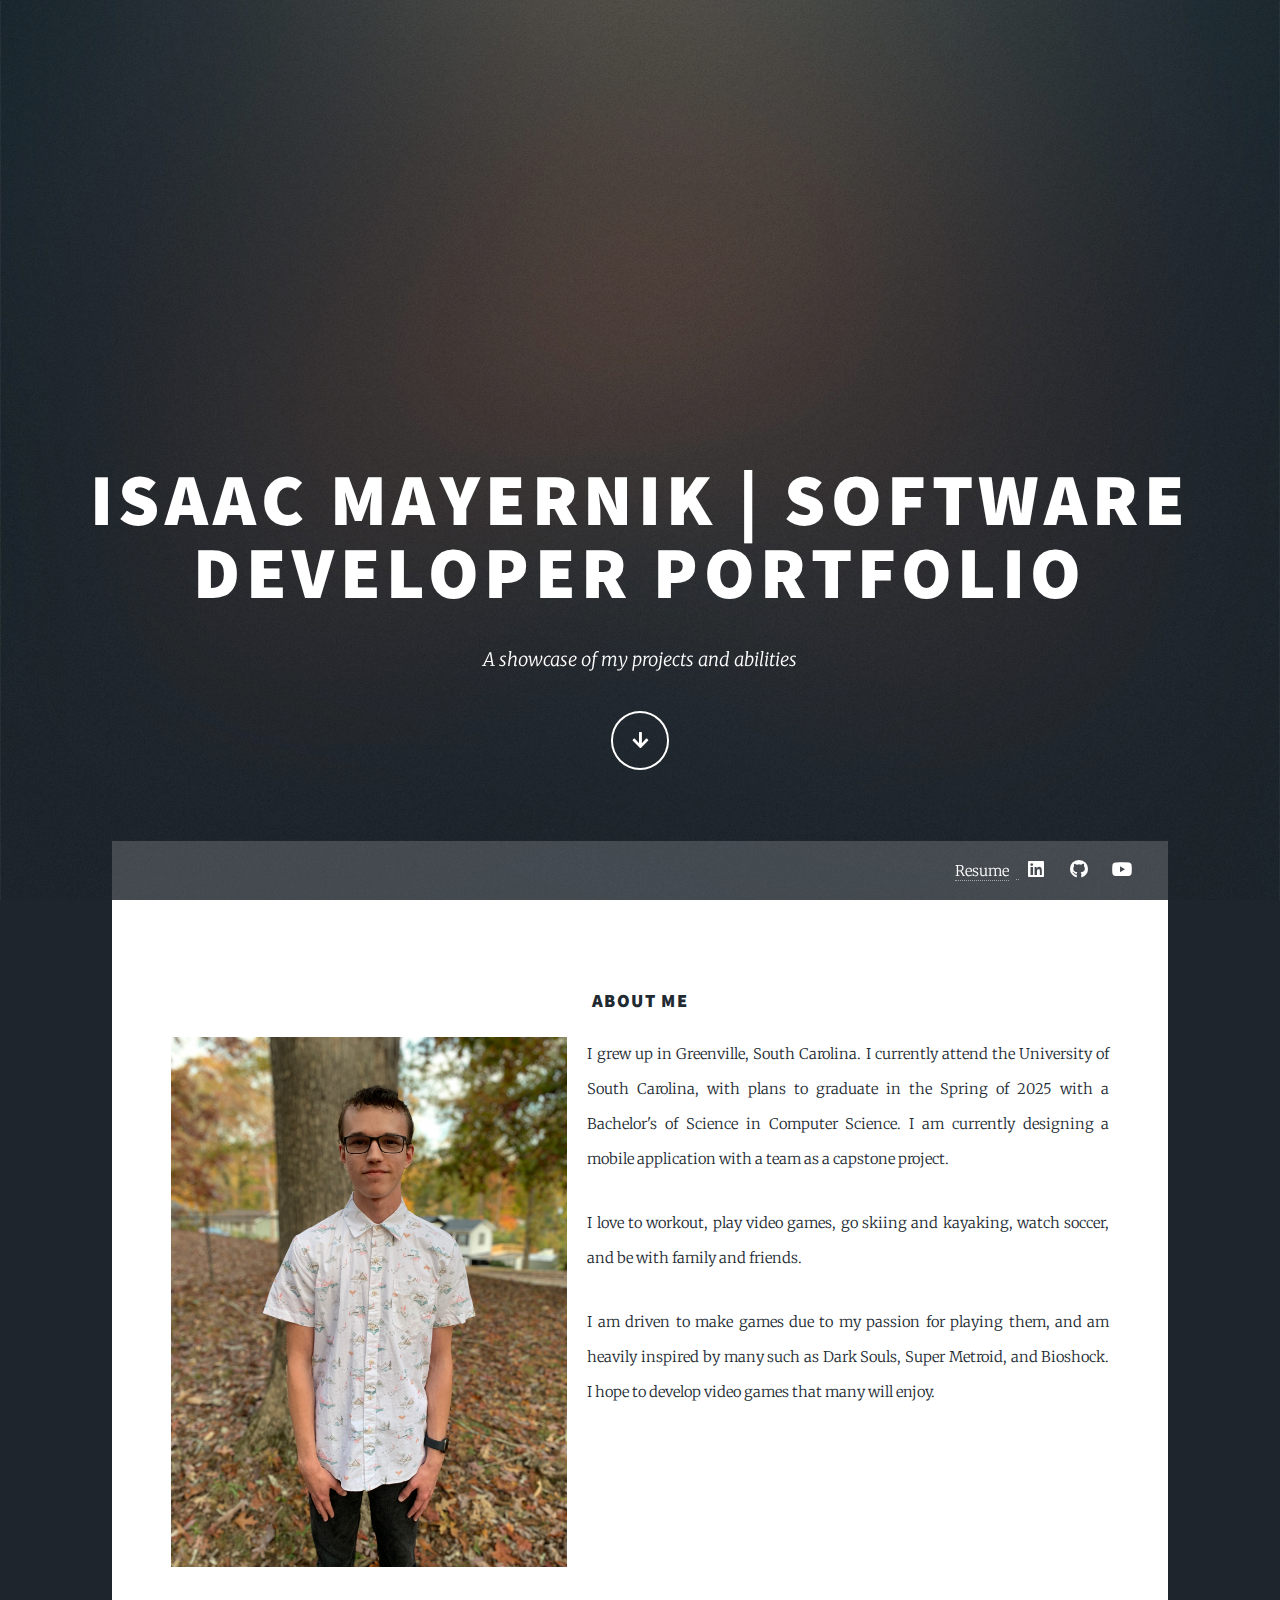
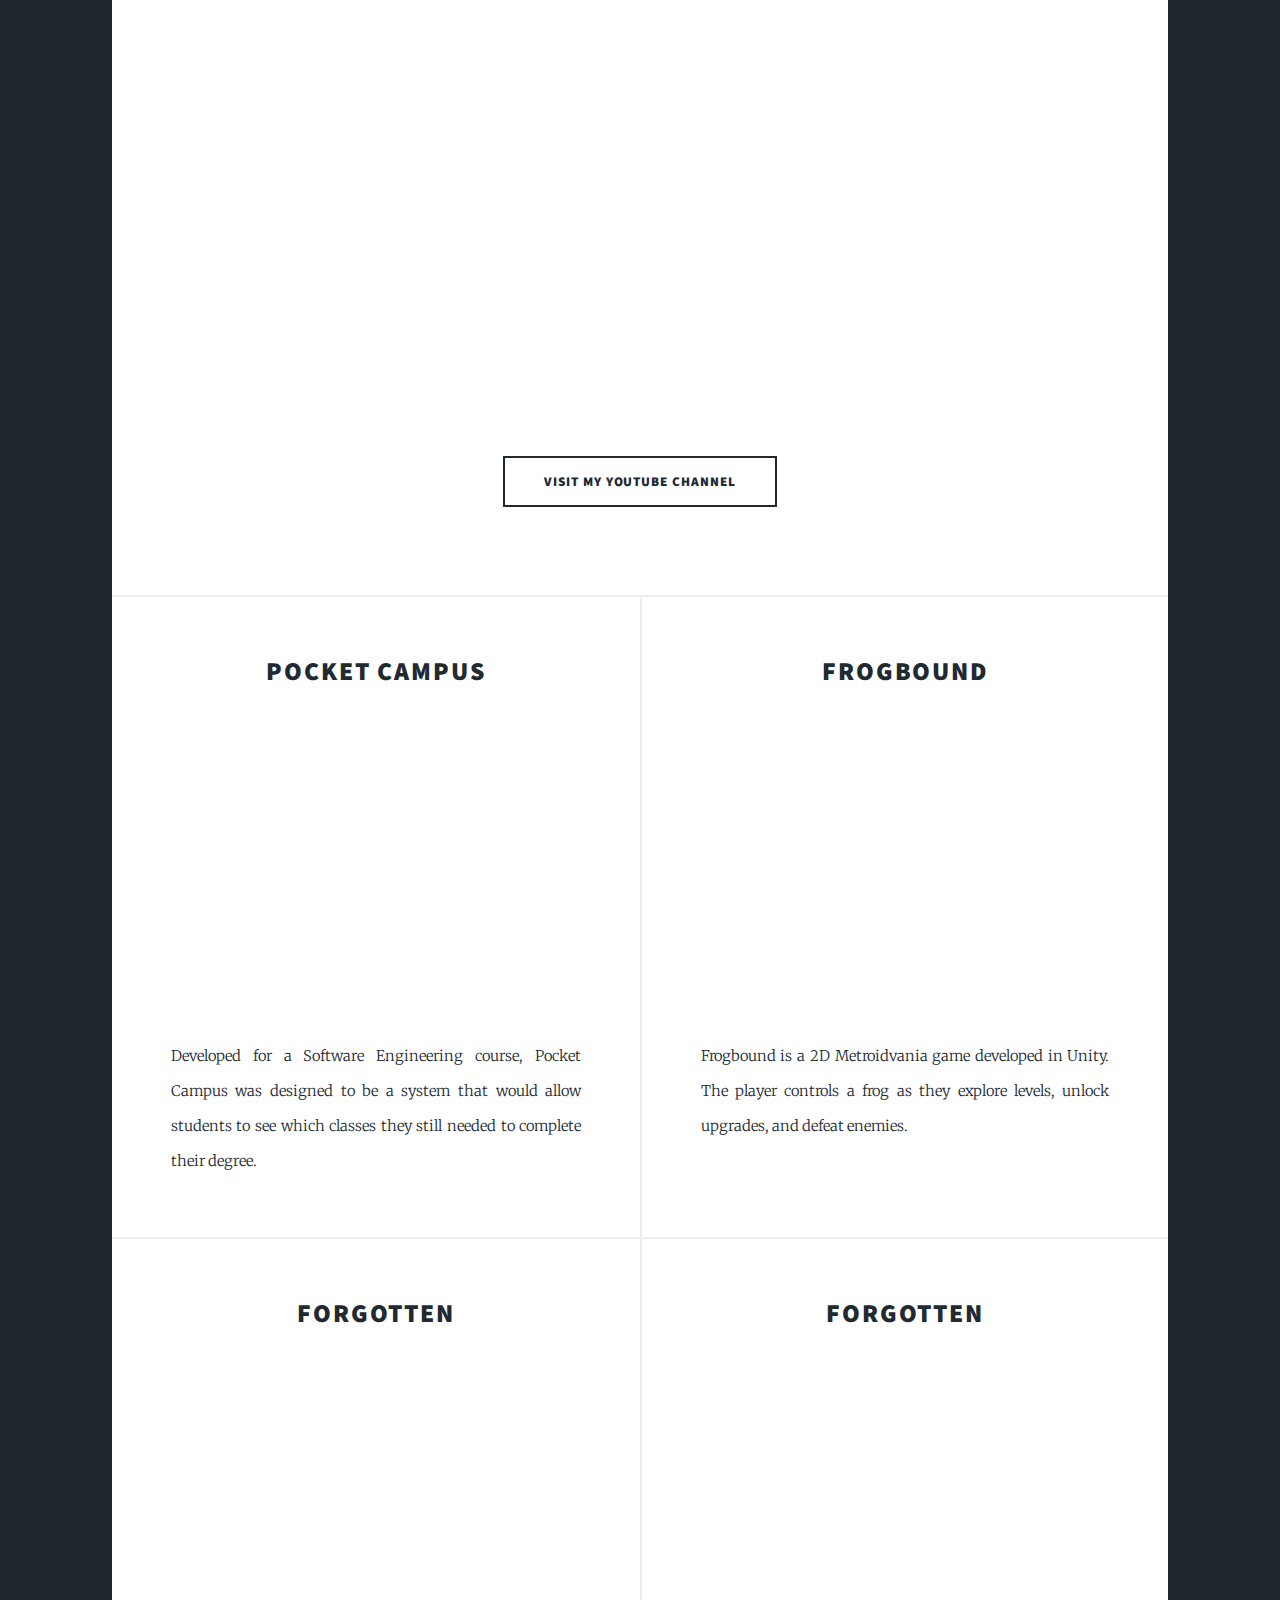
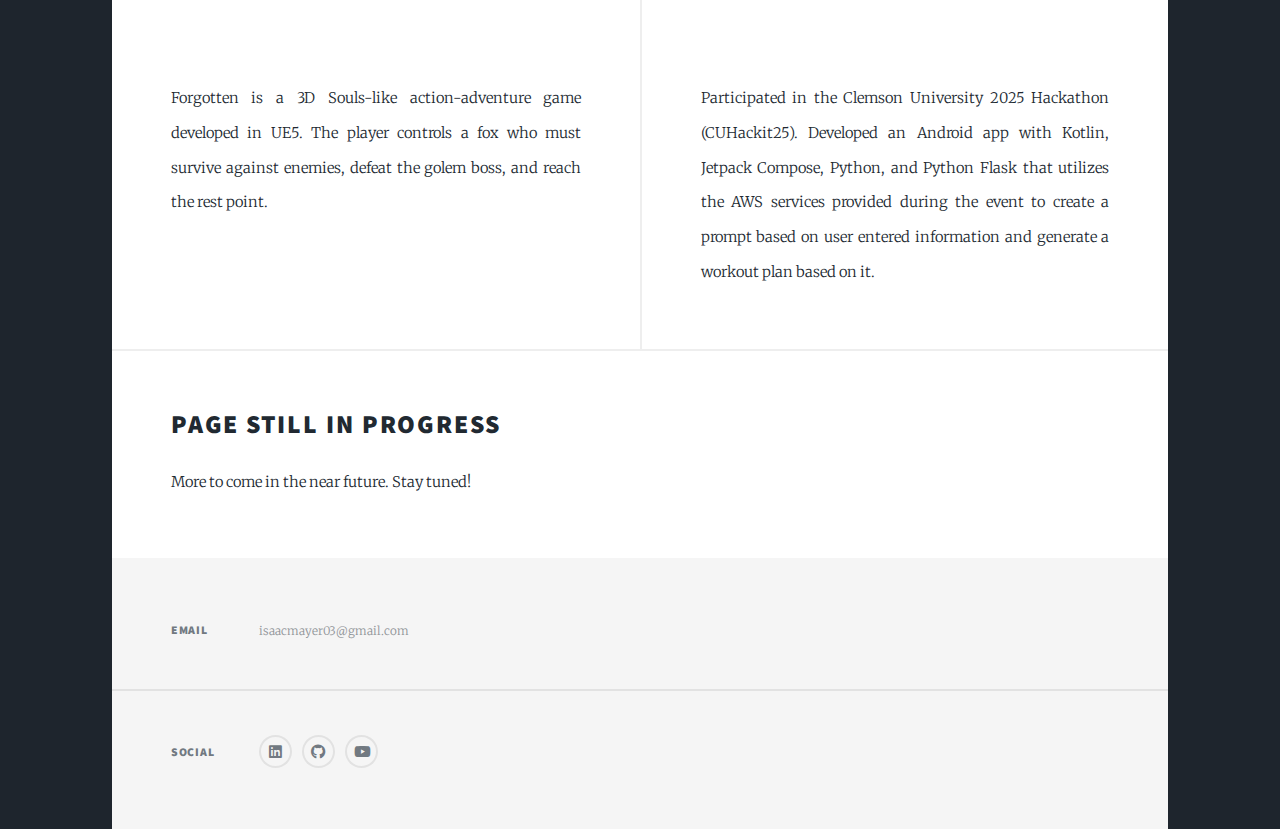
==== commit d18839f5: "added cuhackit25 participation" ====
--- a/index.html
+++ b/index.html
@@ -151,16 +151,20 @@
 						referrerpolicy="strict-origin-when-cross-origin" allowfullscreen></iframe>
 					<p>Forgotten is a 3D Souls-like action-adventure game developed in UE5.
 						The player controls a fox who must survive against enemies, defeat the golem boss, and reach the
-						rest point.
-						This game is still in development.</p>
+						rest point.</p>
 				</article>
-				<!-- <article>
-									<header>
-										<h2><a href="#">Project 4</a></h2>
-									</header>
-									<a href="#" class="image fit"><img src="images/pic05.jpg" alt="" /></a>
-									<p>Project 4 text</p>
-								</article> -->
+				<article>
+					<header>
+						<h2><a href="https://github.com/isaacmayernik/cuhackit25" target="_blank"
+								title="View the Git repo here!">Forgotten</a></h2>
+					</header>
+					<iframe class="responsive-iframe" width="560" height="315"
+						src="https://www.youtube.com/embed/YLmeqjT_Fqs?si=2IlQM-pXnCs47IiD" title="YouTube video player"
+						frameborder="0"
+						allow="accelerometer; autoplay; clipboard-write; encrypted-media; gyroscope; picture-in-picture; web-share"
+						referrerpolicy="strict-origin-when-cross-origin" allowfullscreen></iframe>
+					<p>Participated in the Clemson University 2025 Hackathon (CUHackit25). Developed an Android app with Kotlin, Jetpack Compose, Python, and Python Flask that utilizes the AWS services provided during the event to create a prompt based on user entered information and generate a workout plan based on it.</p>
+				</article>	
 			</section>
 			<section id="progress" class="progress">
 				<h2>Page Still in Progress</h2>
--- a/assets/css/main.css
+++ b/assets/css/main.css
@@ -4797,6 +4797,12 @@
   }
 }
 
+@media (max-width: 768px) {
+  .responsive-iframe {
+    max-width: 100%;
+  }
+}
+
 @media screen and (max-width: 980px) {
   body.is-navPanel-visible #wrapper {
     opacity: 0.5;
@@ -4814,7 +4820,9 @@
   .responsive-iframe {
     width: 100%;
     height: auto;
-    max-width: 1080px;
+    aspect-ratio: 16 / 9;
+    max-width: 560px;
+    margin: 0 auto;
   }
 
   .post.featured {
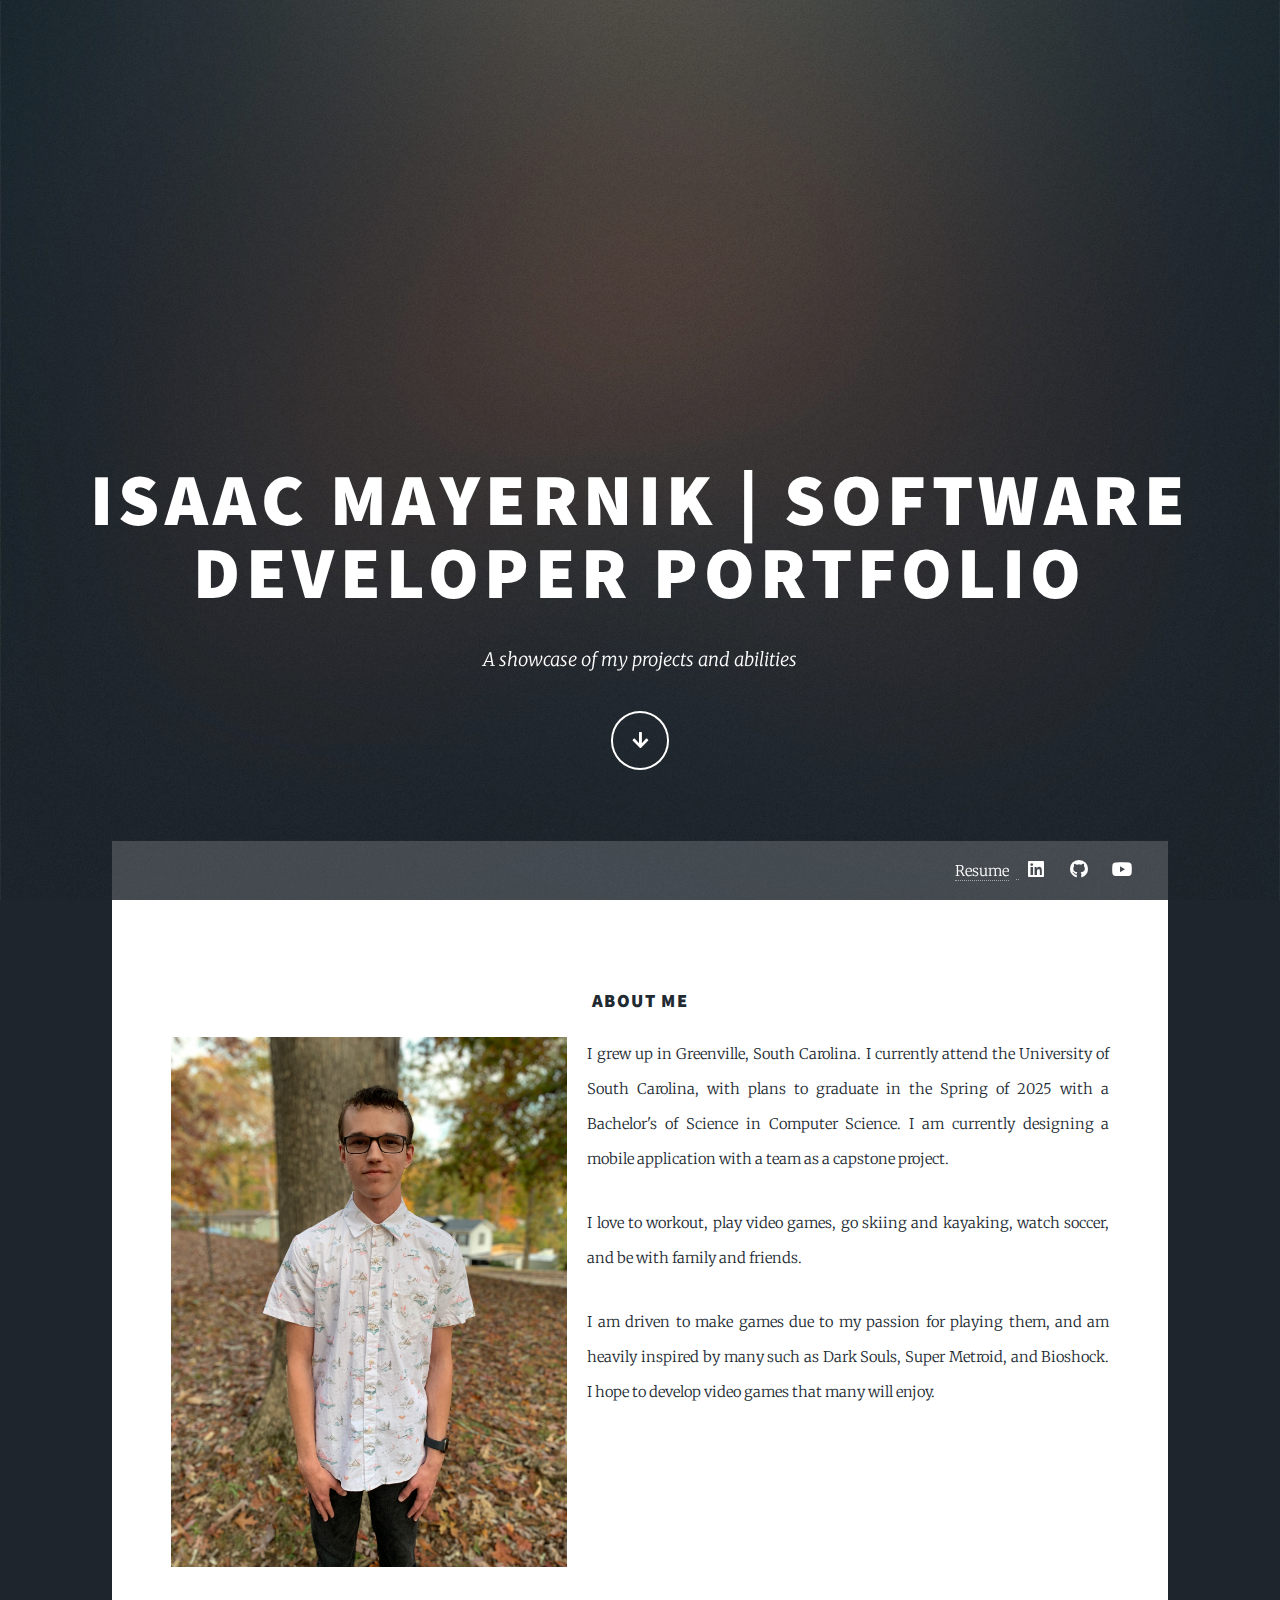
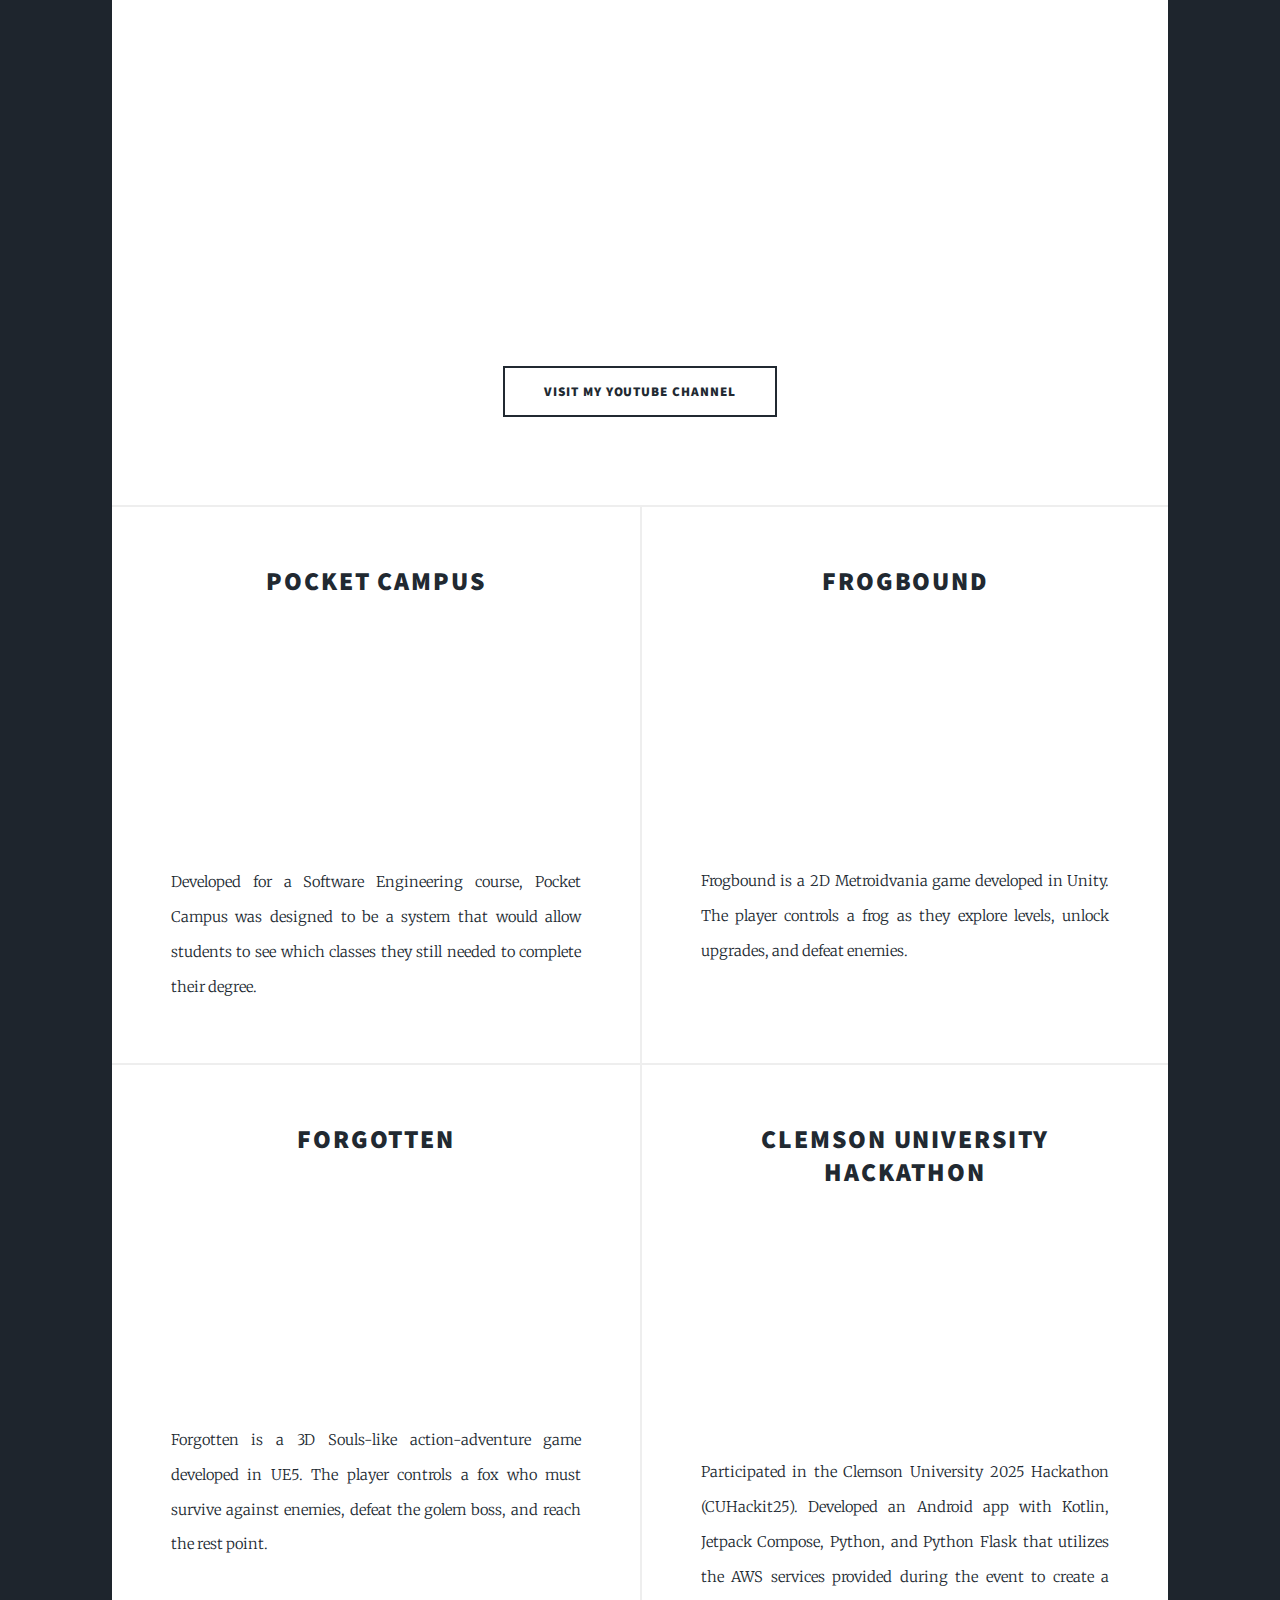
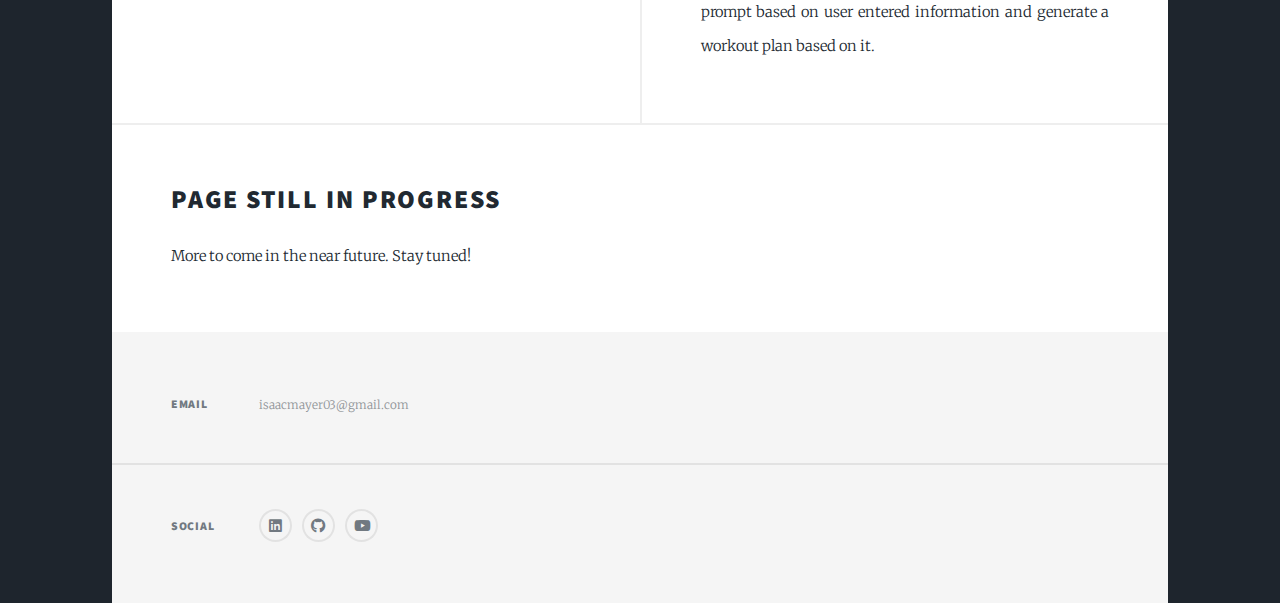
==== commit b2cca9fd: "corrected title" ====
--- a/index.html
+++ b/index.html
@@ -156,7 +156,7 @@
 				<article>
 					<header>
 						<h2><a href="https://github.com/isaacmayernik/cuhackit25" target="_blank"
-								title="View the Git repo here!">Forgotten</a></h2>
+								title="View the Git repo here!">Clemson University Hackathon</a></h2>
 					</header>
 					<iframe class="responsive-iframe" width="560" height="315"
 						src="https://www.youtube.com/embed/YLmeqjT_Fqs?si=2IlQM-pXnCs47IiD" title="YouTube video player"
--- a/assets/css/main.css
+++ b/assets/css/main.css
@@ -4803,6 +4803,14 @@
   }
 }
 
+.responsive-iframe {
+  width: 100%;
+  height: auto;
+  aspect-ratio: 16 / 9;
+  max-width: 560px;
+  margin: 0 auto;
+}
+
 @media screen and (max-width: 980px) {
   body.is-navPanel-visible #wrapper {
     opacity: 0.5;
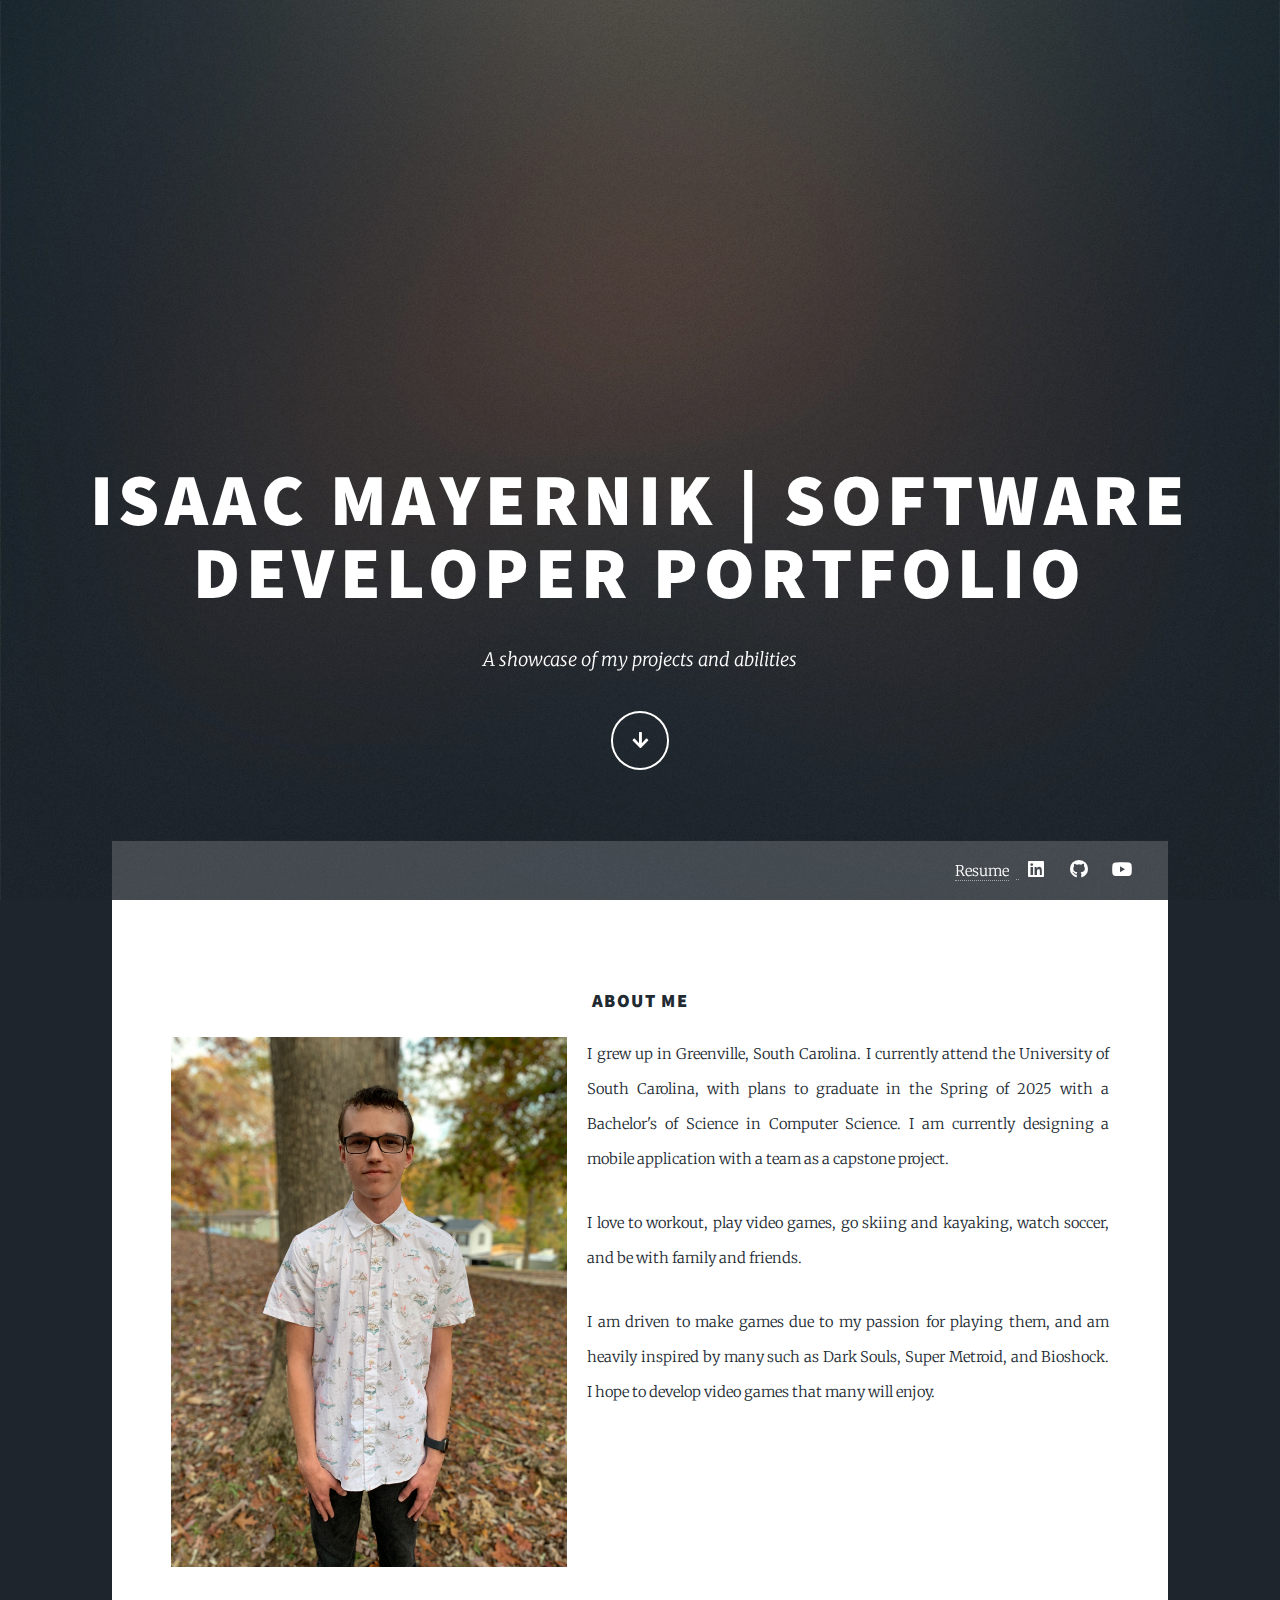
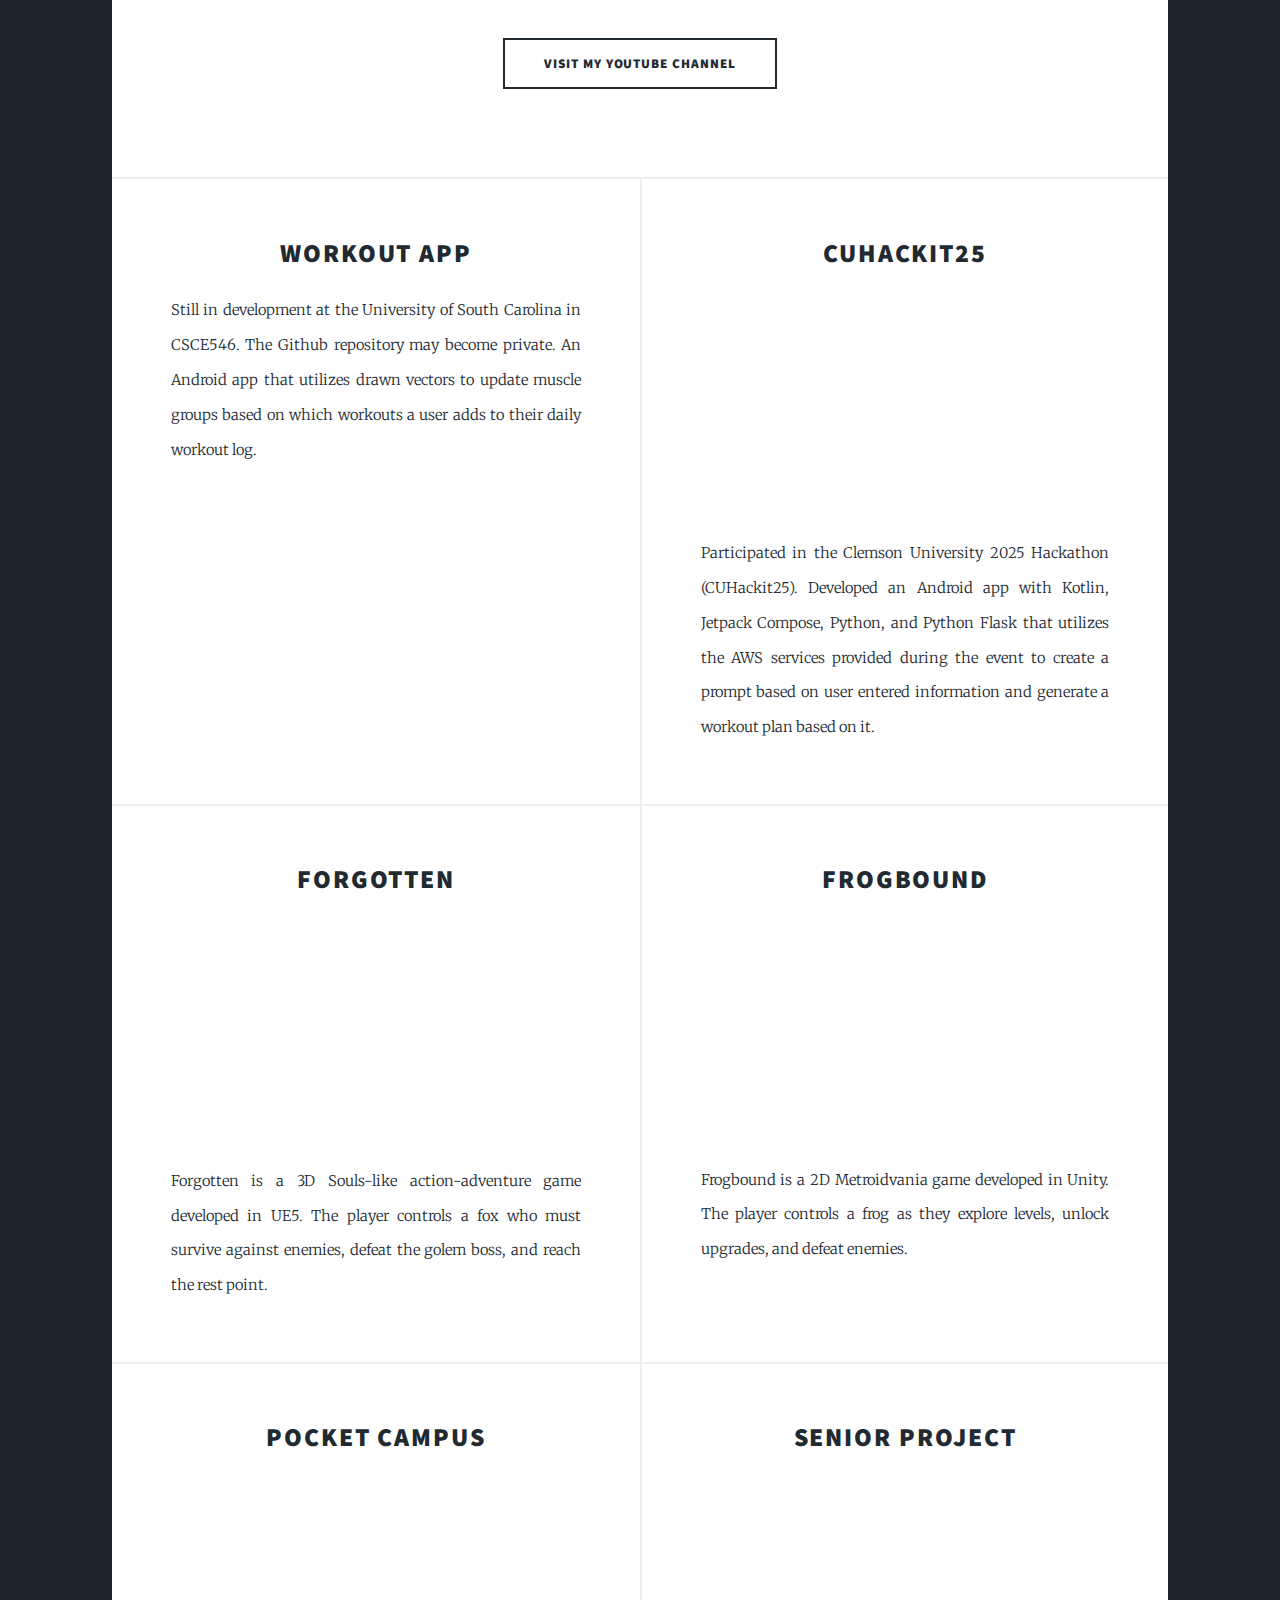
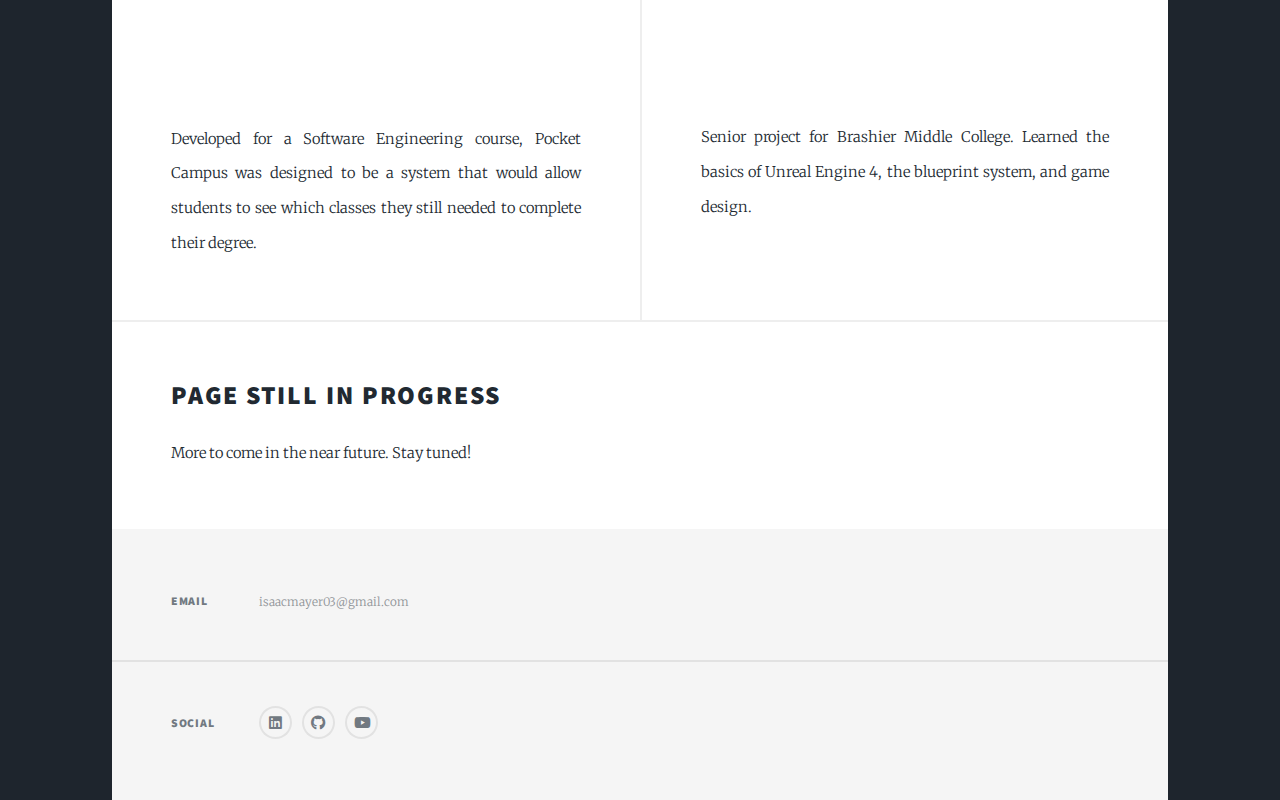
==== commit f2624a6c: "displaying latest-earliest projects now" ====
--- a/index.html
+++ b/index.html
@@ -100,11 +100,6 @@
 						</div>
 					</div>
 				</header>
-				<iframe class="responsive-iframe" width="720" height="405"
-					src="https://www.youtube.com/embed/nhCrPMYcEA0?si=U0I4fUba8rwcYtNB" title="YouTube video player"
-					frameborder="0"
-					allow="accelerometer; autoplay; clipboard-write; encrypted-media; gyroscope; picture-in-picture; web-share"
-					referrerpolicy="strict-origin-when-cross-origin" allowfullscreen></iframe>
 				<ul class="actions special">
 					<li><a href="https://www.youtube.com/@isaacmayernikgames" class="button large">Visit My YouTube
 							Channel</a></li>
@@ -113,6 +108,66 @@
 
 			<!-- Posts -->
 			<section class="posts">
+				<!-- Workout App -->
+				<article>
+					<header>
+						<h2><a href="https://github.com/isaacmayernik/csce546_workoutapp" target="_blank"
+								title="View the Git repo here!">Workout App</a></h2>
+					</header>
+					<p>Still in development at the University of South Carolina in
+						CSCE546. The Github repository may become private. An Android app that utilizes drawn vectors to
+						update muscle groups based on which
+						workouts a user adds to their daily workout log. </p>
+				</article>
+
+				<!-- CUHackit25 -->
+				<article>
+					<header>
+						<h2><a href="https://github.com/isaacmayernik/cuhackit25" target="_blank"
+								title="View the Git repo here!">CUHackit25</a></h2>
+					</header>
+					<iframe class="responsive-iframe" width="560" height="315"
+						src="https://www.youtube.com/embed/YLmeqjT_Fqs?si=2IlQM-pXnCs47IiD" title="YouTube video player"
+						frameborder="0"
+						allow="accelerometer; autoplay; clipboard-write; encrypted-media; gyroscope; picture-in-picture; web-share"
+						referrerpolicy="strict-origin-when-cross-origin" allowfullscreen></iframe>
+					<p>Participated in the Clemson University 2025 Hackathon (CUHackit25). Developed an Android app with
+						Kotlin, Jetpack Compose, Python, and Python Flask that utilizes the AWS services provided during
+						the event to create a prompt based on user entered information and generate a workout plan based
+						on it.</p>
+				</article>
+
+				<!-- Forgotten -->
+				<article>
+					<header>
+						<h2><a href="https://github.com/isaacmayernik/Forgotten" target="_blank"
+								title="View the Git repo here!">Forgotten</a></h2>
+					</header>
+					<iframe class="responsive-iframe" width="560" height="315"
+						src="https://www.youtube.com/embed/PGd8BNCph8w?si=koKxl4II_PuZgDqE" title="YouTube video player"
+						frameborder="0"
+						allow="accelerometer; autoplay; clipboard-write; encrypted-media; gyroscope; picture-in-picture; web-share"
+						referrerpolicy="strict-origin-when-cross-origin" allowfullscreen></iframe>
+					<p>Forgotten is a 3D Souls-like action-adventure game developed in UE5. The player controls a fox
+						who must survive against enemies, defeat the golem boss, and reach the rest point.</p>
+				</article>
+
+				<!-- Frogbound -->
+				<article>
+					<header>
+						<h2><a href="https://github.com/isaacmayernik/Frogbound" target="_blank"
+								title="View the Git repo here!">Frogbound</a></h2>
+					</header>
+					<iframe class="responsive-iframe" width="560" height="315"
+						src="https://www.youtube.com/embed/ZvhJG5HbMA0?si=htmz5gAlXDHqaXn2" title="YouTube video player"
+						frameborder="0"
+						allow="accelerometer; autoplay; clipboard-write; encrypted-media; gyroscope; picture-in-picture; web-share"
+						referrerpolicy="strict-origin-when-cross-origin" allowfullscreen></iframe>
+					<p>Frogbound is a 2D Metroidvania game developed in Unity. The player controls a frog as they
+						explore levels, unlock upgrades, and defeat enemies.</p>
+				</article>
+
+				<!-- Pocket Campus -->
 				<article>
 					<header>
 						<h2><a href="https://github.com/isaacmayernik/PocketCampus.git" target="_blank"
@@ -126,45 +181,21 @@
 					<p>Developed for a Software Engineering course, Pocket Campus was designed to be a system that would
 						allow students to see which classes they still needed to complete their degree.</p>
 				</article>
-				<article>
-					<header>
-						<h2><a href="https://github.com/isaacmayernik/Frogbound" target="_blank"
-								title="View the Git repo here!">Frogbound</a></h2>
-					</header>
-					<iframe class="responsive-iframe" width="560" height="315"
-						src="https://www.youtube.com/embed/ZvhJG5HbMA0?si=htmz5gAlXDHqaXn2" title="YouTube video player"
-						frameborder="0"
-						allow="accelerometer; autoplay; clipboard-write; encrypted-media; gyroscope; picture-in-picture; web-share"
-						referrerpolicy="strict-origin-when-cross-origin" allowfullscreen></iframe>
-					<p>Frogbound is a 2D Metroidvania game developed in Unity.
-						The player controls a frog as they explore levels, unlock upgrades, and defeat enemies.</p>
-				</article>
-				<article>
-					<header>
-						<h2><a href="https://github.com/isaacmayernik/Forgotten" target="_blank"
-								title="View the Git repo here!">Forgotten</a></h2>
-					</header>
-					<iframe class="responsive-iframe" width="560" height="315"
-						src="https://www.youtube.com/embed/PGd8BNCph8w?si=koKxl4II_PuZgDqE" title="YouTube video player"
-						frameborder="0"
-						allow="accelerometer; autoplay; clipboard-write; encrypted-media; gyroscope; picture-in-picture; web-share"
-						referrerpolicy="strict-origin-when-cross-origin" allowfullscreen></iframe>
-					<p>Forgotten is a 3D Souls-like action-adventure game developed in UE5.
-						The player controls a fox who must survive against enemies, defeat the golem boss, and reach the
-						rest point.</p>
-				</article>
-				<article>
-					<header>
-						<h2><a href="https://github.com/isaacmayernik/cuhackit25" target="_blank"
-								title="View the Git repo here!">Clemson University Hackathon</a></h2>
-					</header>
-					<iframe class="responsive-iframe" width="560" height="315"
-						src="https://www.youtube.com/embed/YLmeqjT_Fqs?si=2IlQM-pXnCs47IiD" title="YouTube video player"
-						frameborder="0"
-						allow="accelerometer; autoplay; clipboard-write; encrypted-media; gyroscope; picture-in-picture; web-share"
-						referrerpolicy="strict-origin-when-cross-origin" allowfullscreen></iframe>
-					<p>Participated in the Clemson University 2025 Hackathon (CUHackit25). Developed an Android app with Kotlin, Jetpack Compose, Python, and Python Flask that utilizes the AWS services provided during the event to create a prompt based on user entered information and generate a workout plan based on it.</p>
-				</article>	
+
+				<!-- Senior Project -->
+				<article>
+					<header>
+						<h2><a href="https://github.com/isaacmayernik/seniorproject-21" target="_blank"
+								title="View the Git repo here!">Senior Project</a></h2>
+					</header>
+					<iframe class="responsive-iframe" width="560" height="315"
+						src="https://www.youtube.com/embed/nhCrPMYcEA0?si=U0I4fUba8rwcYtNB" title="YouTube video player"
+						frameborder="0"
+						allow="accelerometer; autoplay; clipboard-write; encrypted-media; gyroscope; picture-in-picture; web-share"
+						referrerpolicy="strict-origin-when-cross-origin" allowfullscreen></iframe>
+					<p>Senior project for Brashier Middle College. Learned the basics of Unreal Engine 4, the blueprint
+						system, and game design.</p>
+				</article>
 			</section>
 			<section id="progress" class="progress">
 				<h2>Page Still in Progress</h2>
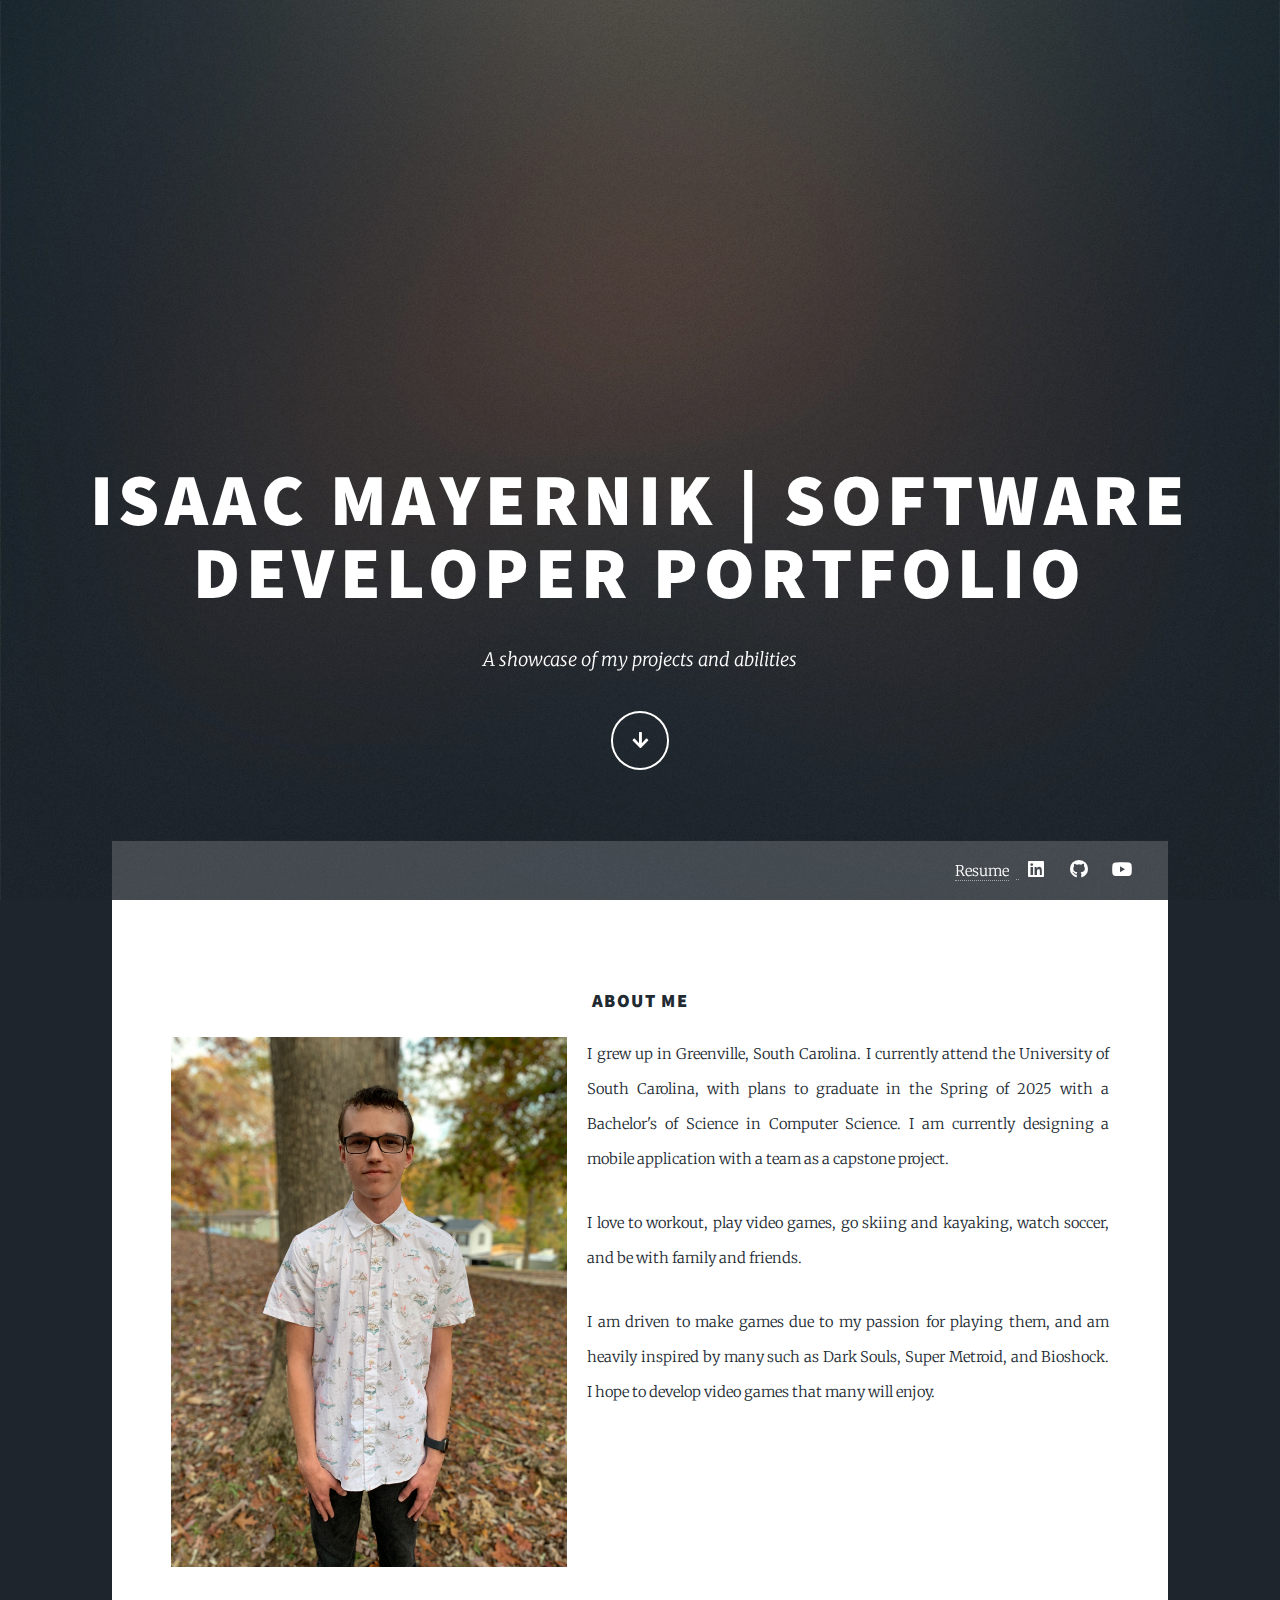
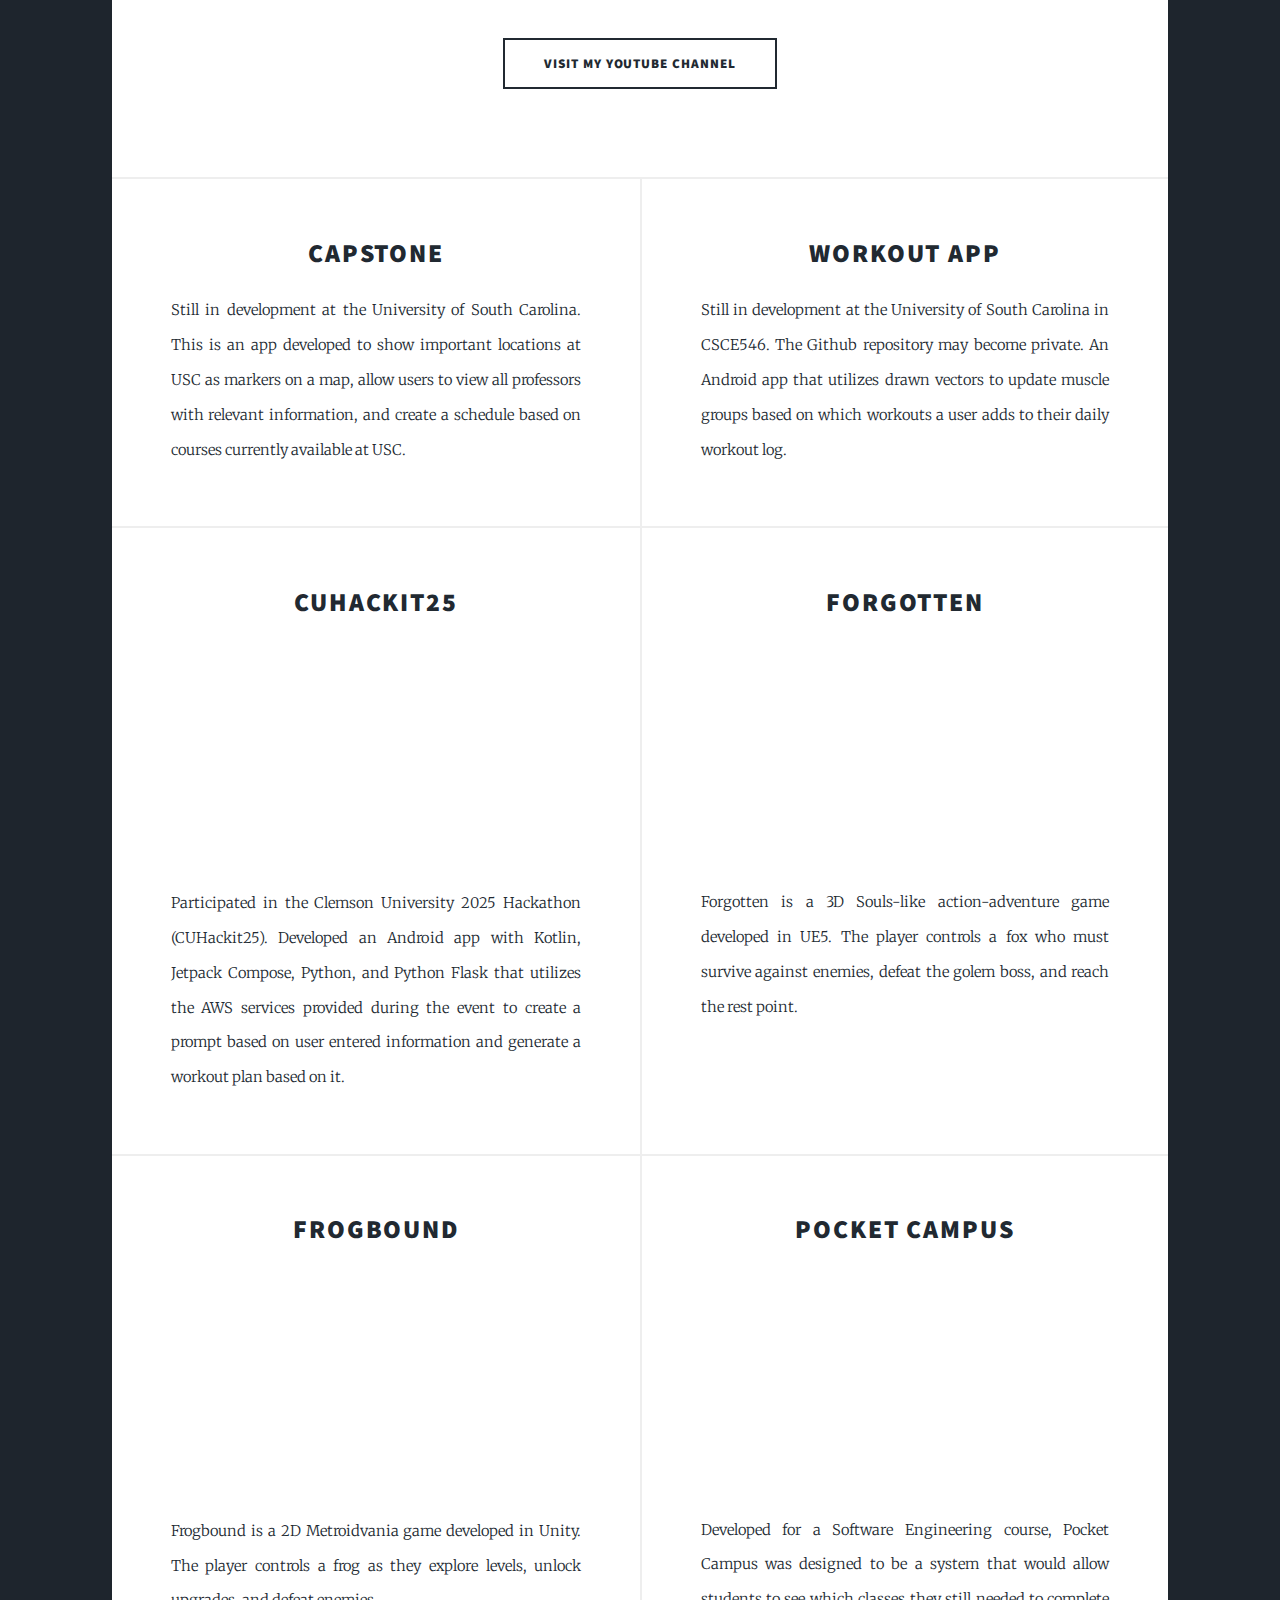
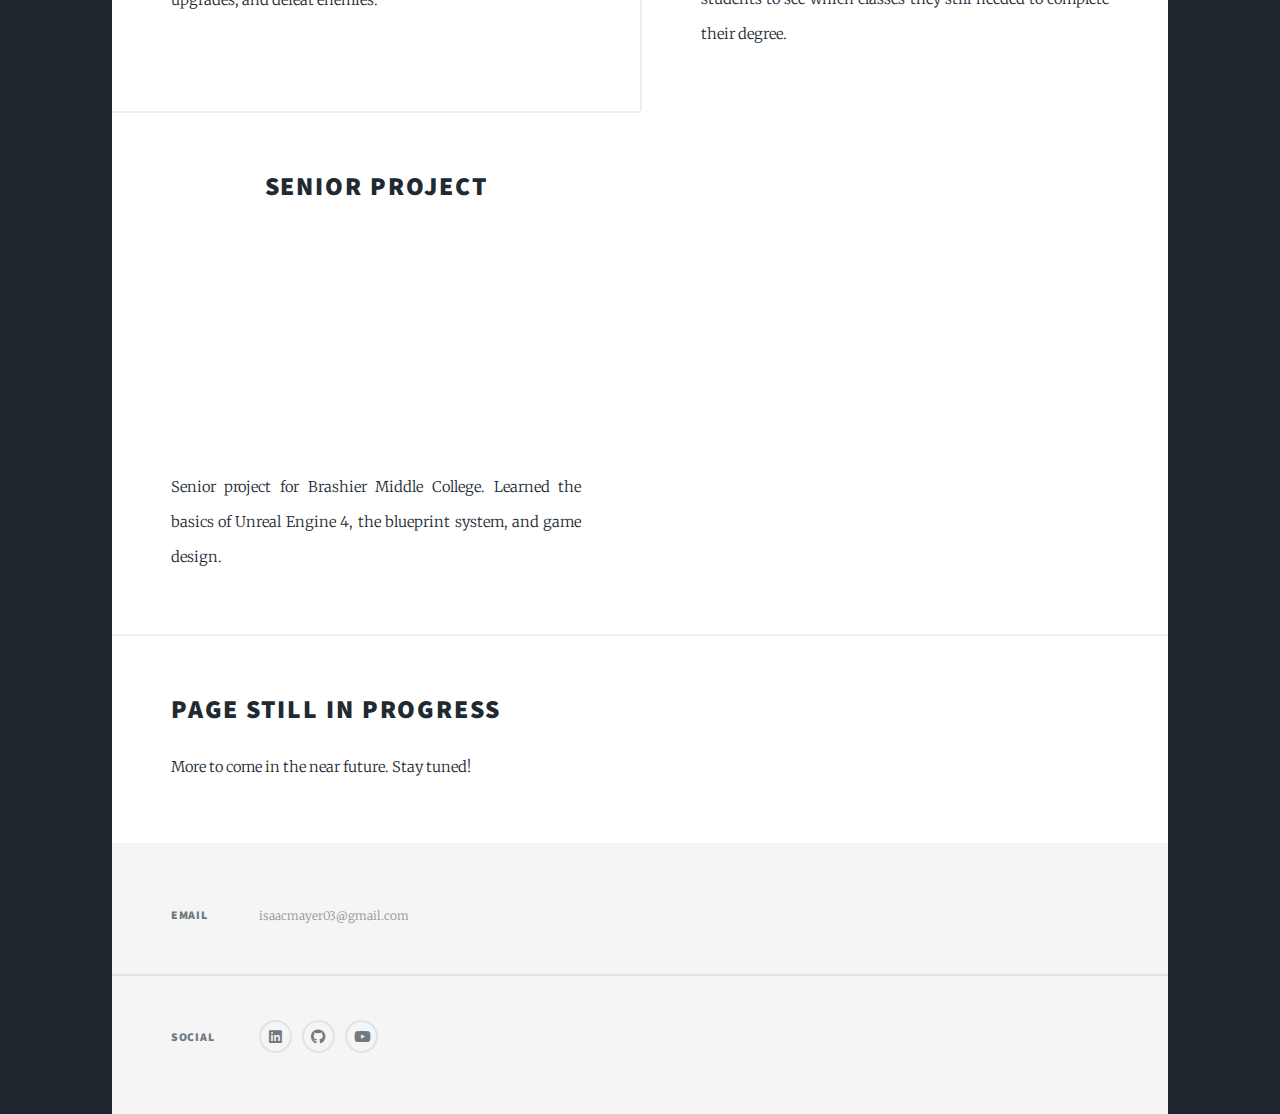
==== commit 6b6f406b: "added capstone" ====
--- a/index.html
+++ b/index.html
@@ -18,19 +18,19 @@
 	</noscript>
 
 	<script type="application/ld+json">
-			{
-			  "@context": "https://schema.org",
-			  "@type": "Person",
-			  "name": "Isaac Mayernik",
-			  "url": "https://isaacmayernik.github.io/",
-			  "jobTitle": "Software Developer",
-			  "sameAs": [
-				"https://www.linkedin.com/in/isaacmayernik",
-				"https://github.com/isaacmayernik",
-				"https://www.youtube.com/@isaacmayernikgames"
-			  ]
-			}
-			</script>
+		{
+		  "@context": "https://schema.org",
+		  "@type": "Person",
+		  "name": "Isaac Mayernik",
+		  "url": "https://isaacmayernik.github.io/",
+		  "jobTitle": "Software Developer",
+		  "sameAs": [
+			"https://www.linkedin.com/in/isaacmayernik",
+			"https://github.com/isaacmayernik",
+			"https://www.youtube.com/@isaacmayernikgames"
+		  ]
+		}
+	</script>
 </head>
 
 <body class="is-preload">
@@ -79,7 +79,7 @@
 							style="display: flex; align-items: flex-start; justify-content: flex-start; gap: 20px;">
 							<!-- Image on the left -->
 							<div class="about-image">
-								<img src="files/IMG_2396.JPG" alt="Image of me" width="1380" />
+								<img src="images/isaac.JPG" alt="Image of me" width="1380" />
 							</div>
 							<!-- Text on the right -->
 							<div class="about-text">
@@ -108,6 +108,17 @@
 
 			<!-- Posts -->
 			<section class="posts">
+				<!-- Capstone -->
+				<article>
+					<header>
+						<h2><a href="https://sccapstone.github.io/Cockys-Way/" target="_blank"
+								title="View our Capstone site here!">Capstone</a></h2>
+					</header>
+					<p>Still in development at the University of South Carolina. This is an app developed to show
+						important locations at USC as markers on a map, allow users to view all professors with relevant
+						information, and create a schedule based on courses currently available at USC.</p>
+				</article>
+
 				<!-- Workout App -->
 				<article>
 					<header>
@@ -116,8 +127,7 @@
 					</header>
 					<p>Still in development at the University of South Carolina in
 						CSCE546. The Github repository may become private. An Android app that utilizes drawn vectors to
-						update muscle groups based on which
-						workouts a user adds to their daily workout log. </p>
+						update muscle groups based on which workouts a user adds to their daily workout log. </p>
 				</article>
 
 				<!-- CUHackit25 -->
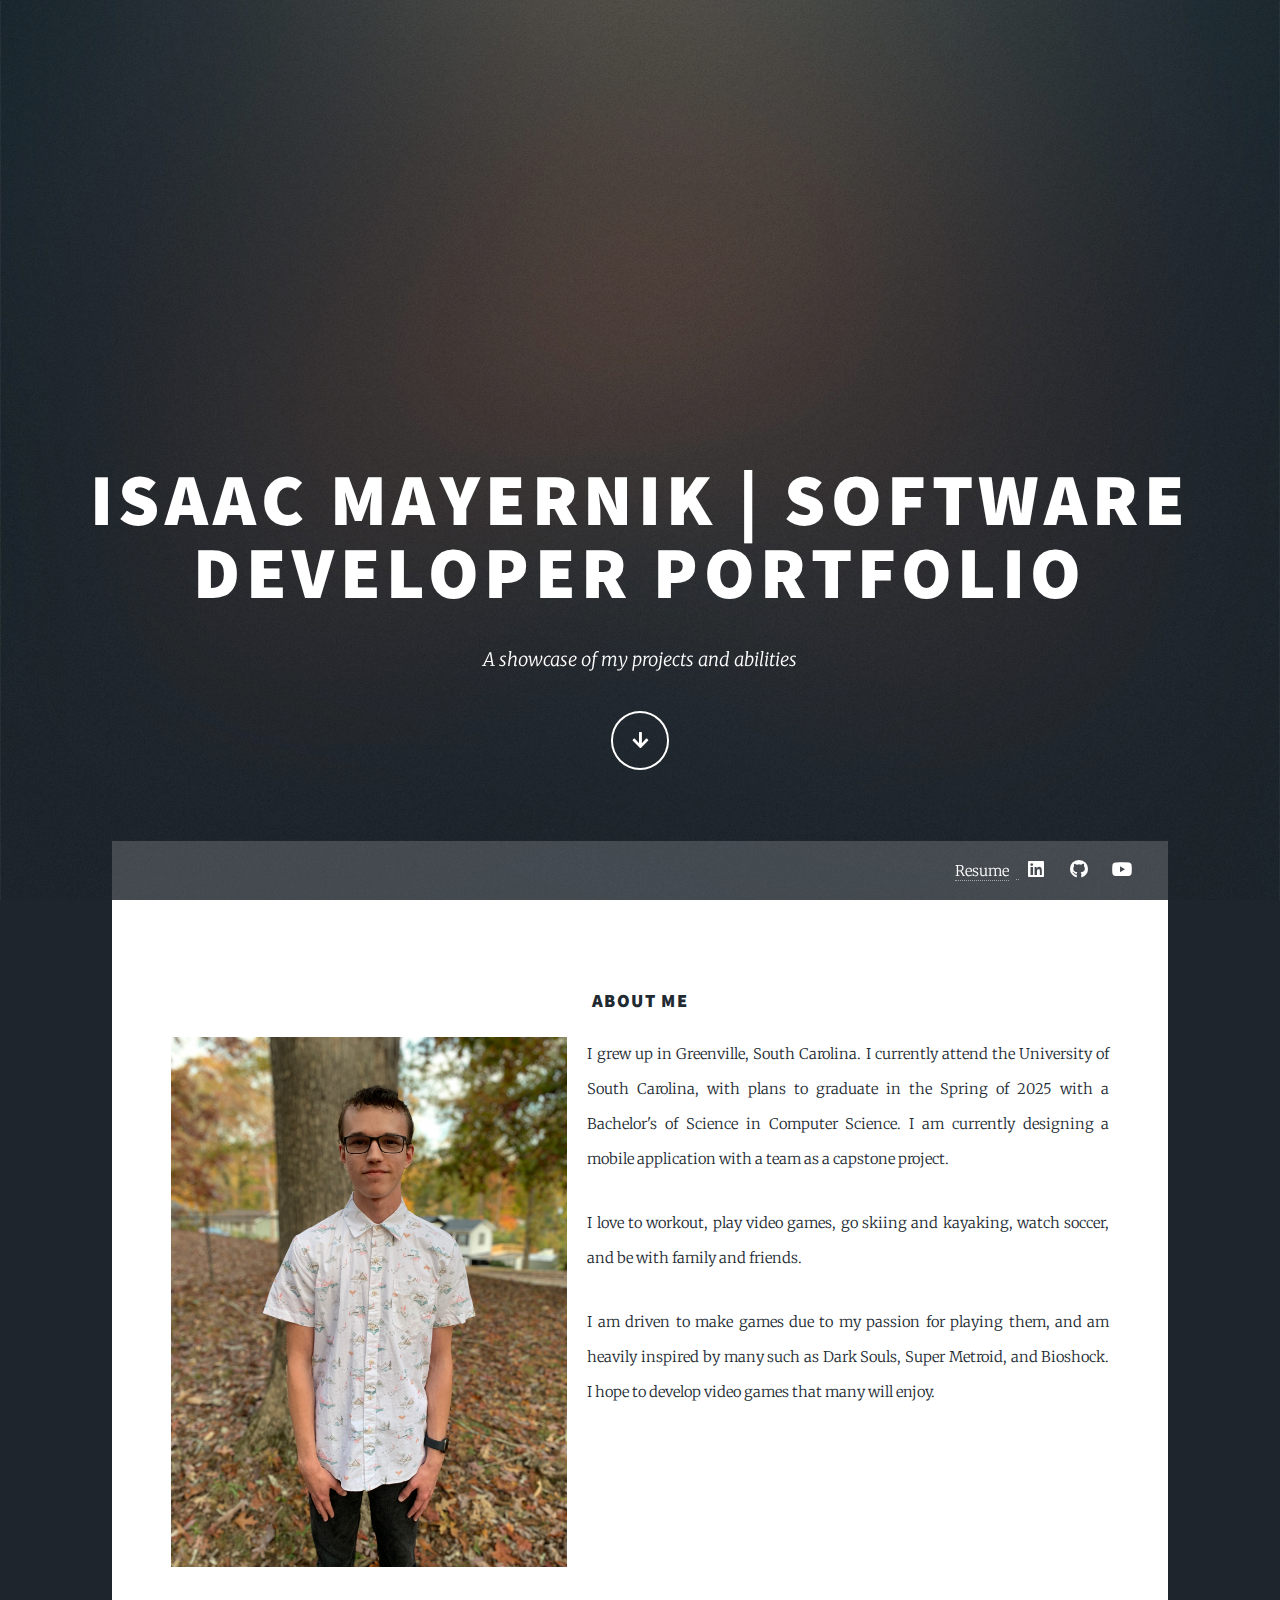
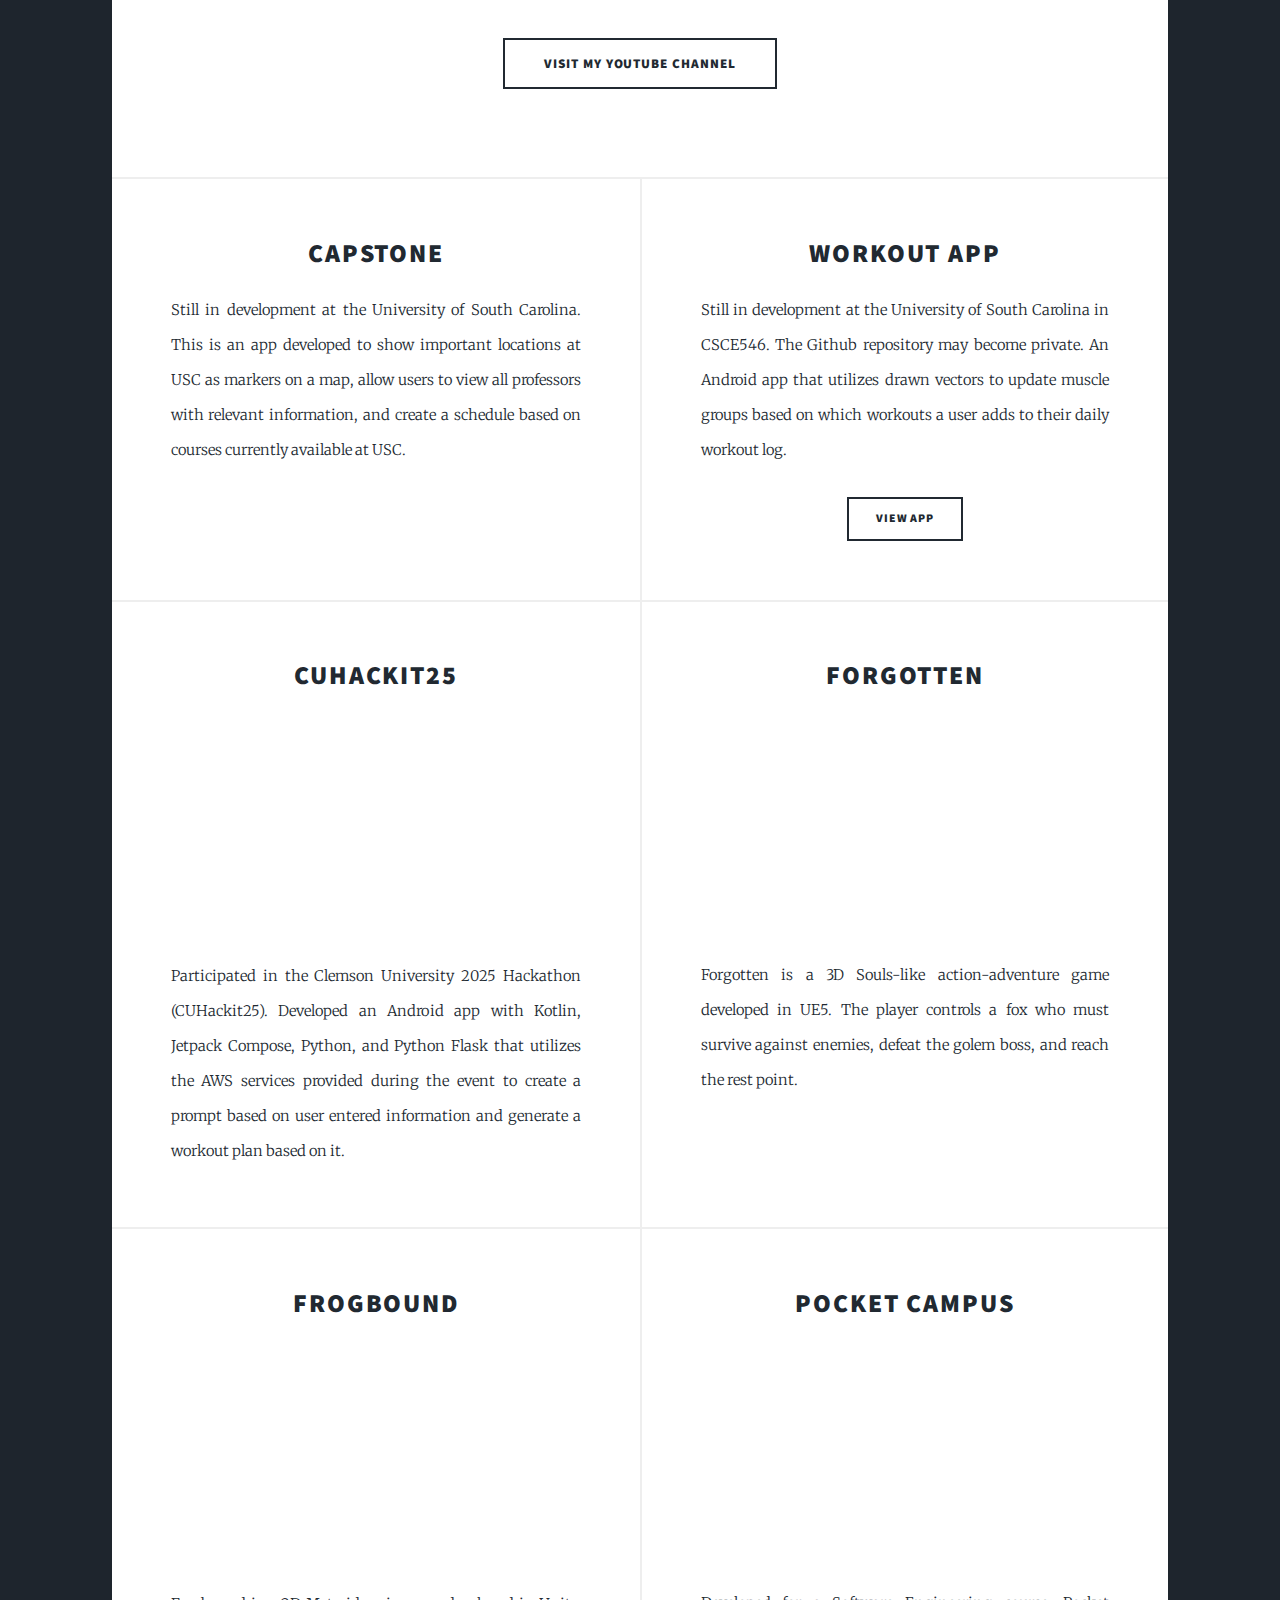
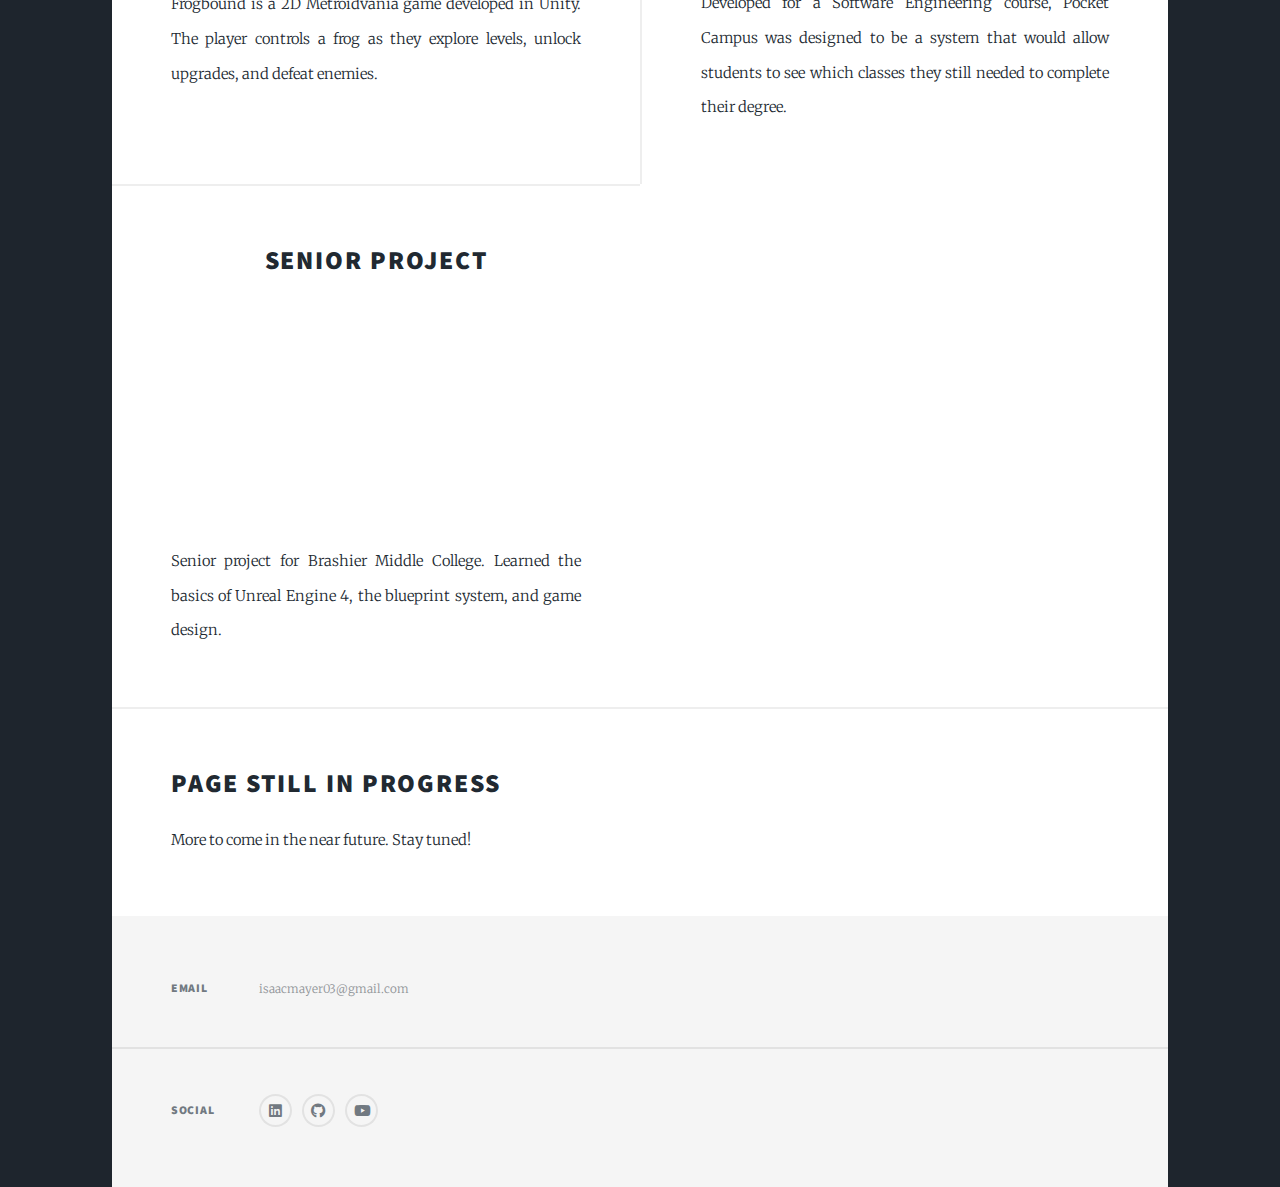
==== commit d22f446c: "added future page for workout app" ====
--- a/index.html
+++ b/index.html
@@ -128,6 +128,7 @@
 					<p>Still in development at the University of South Carolina in
 						CSCE546. The Github repository may become private. An Android app that utilizes drawn vectors to
 						update muscle groups based on which workouts a user adds to their daily workout log. </p>
+					<a href="workout-app.html" class="button" title="Visit the website!">View App</a>
 				</article>
 
 				<!-- CUHackit25 -->
